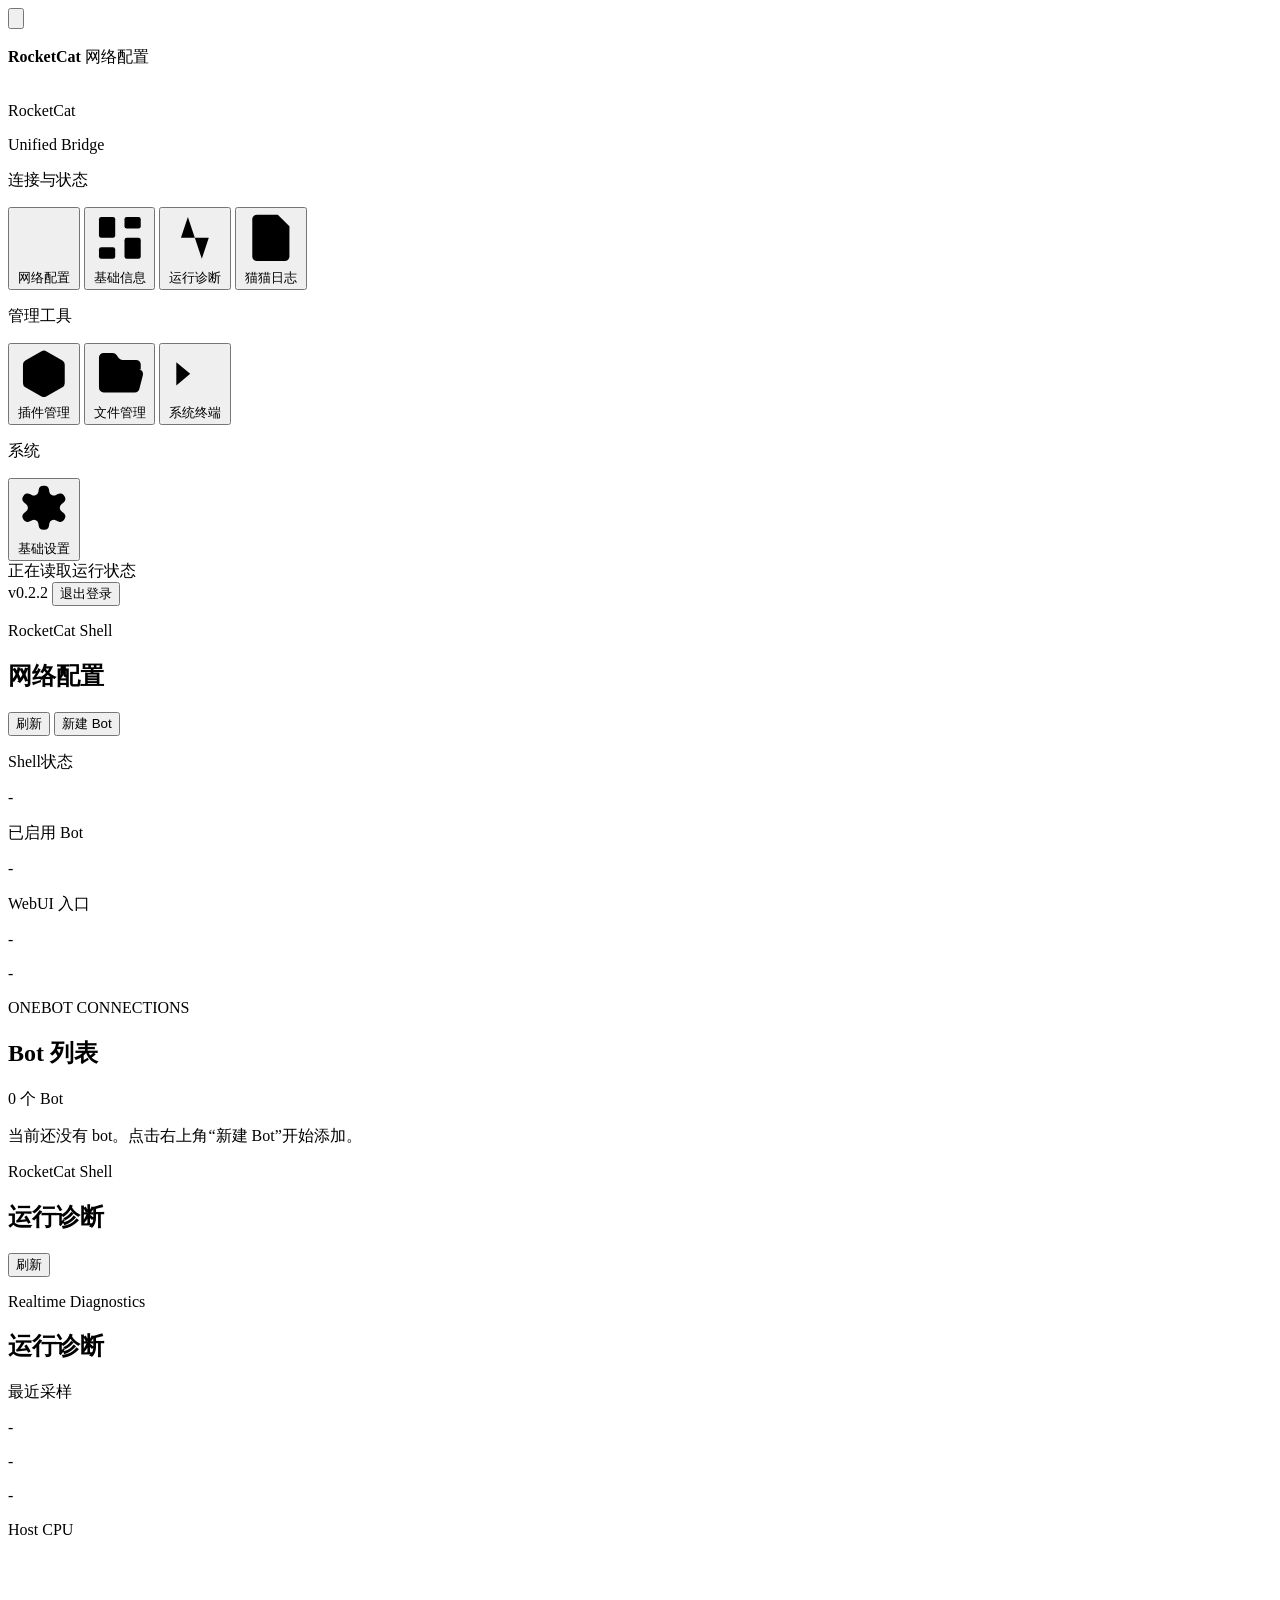
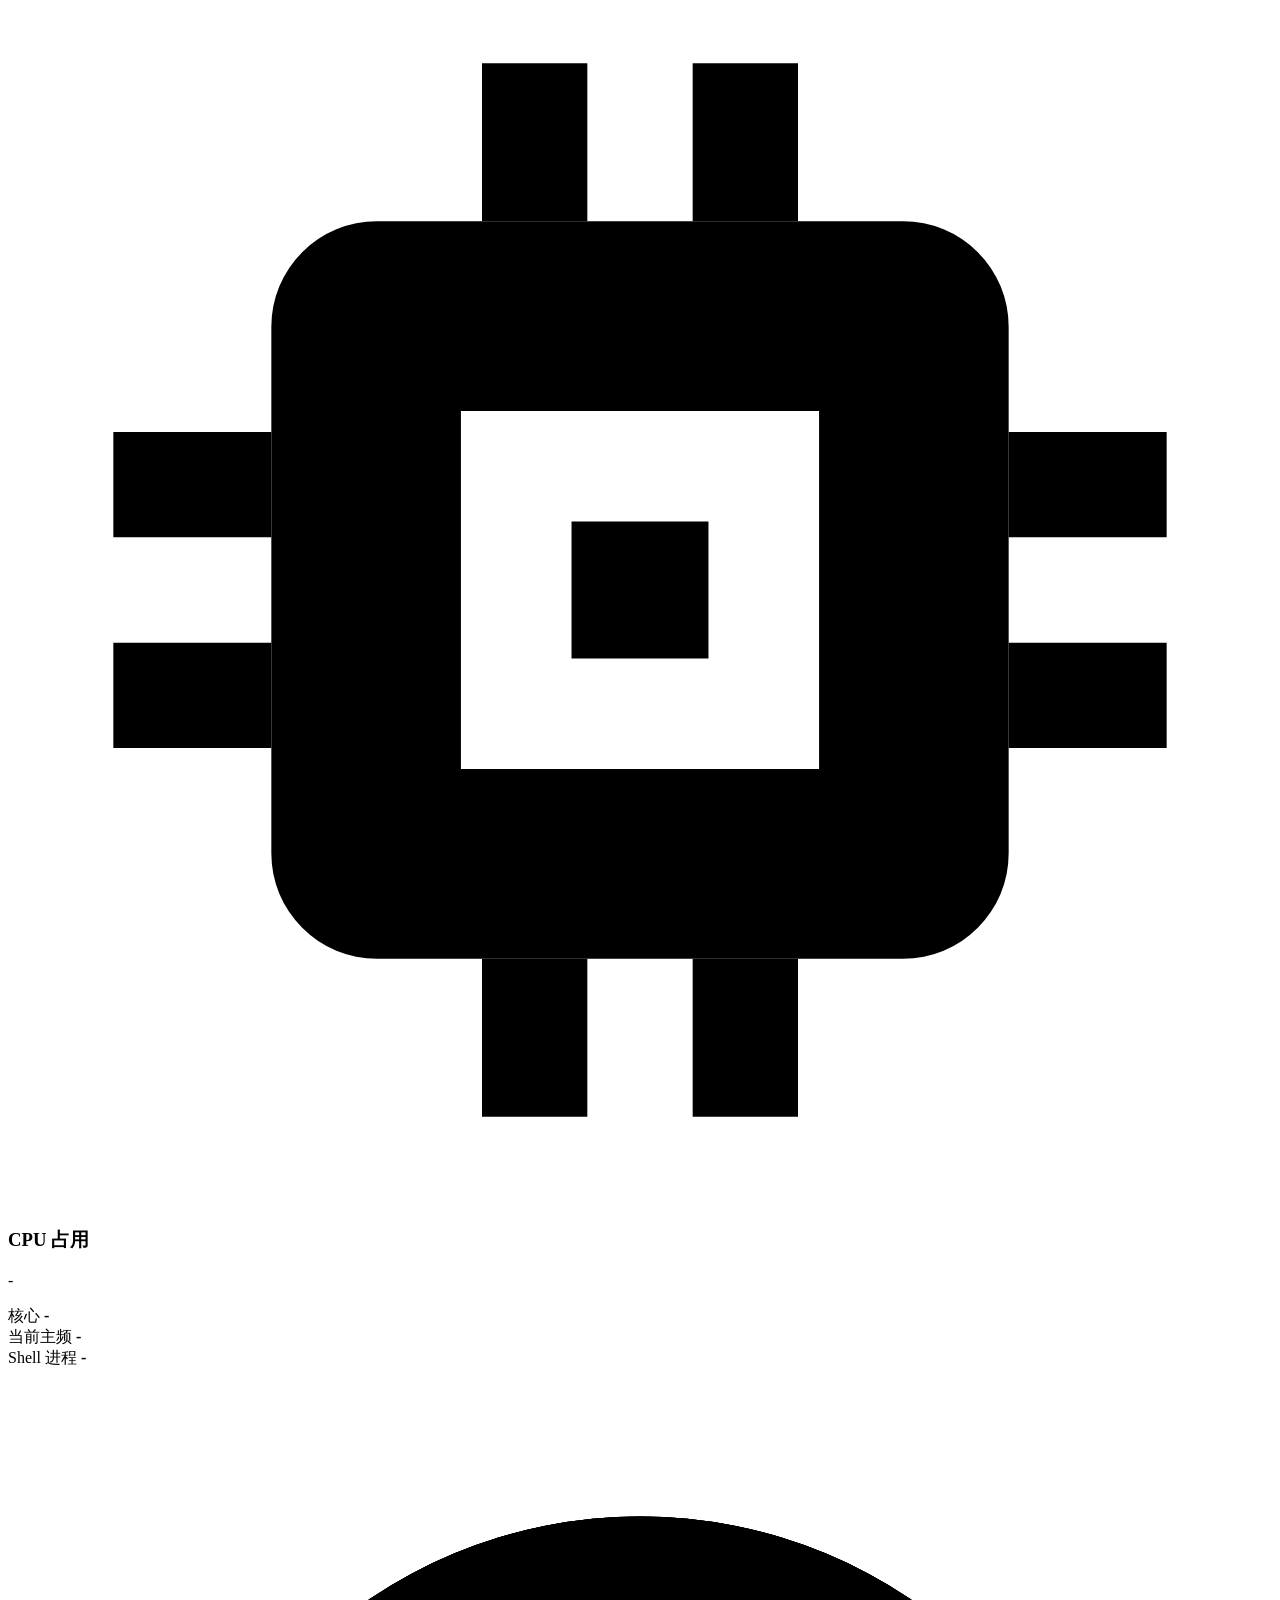
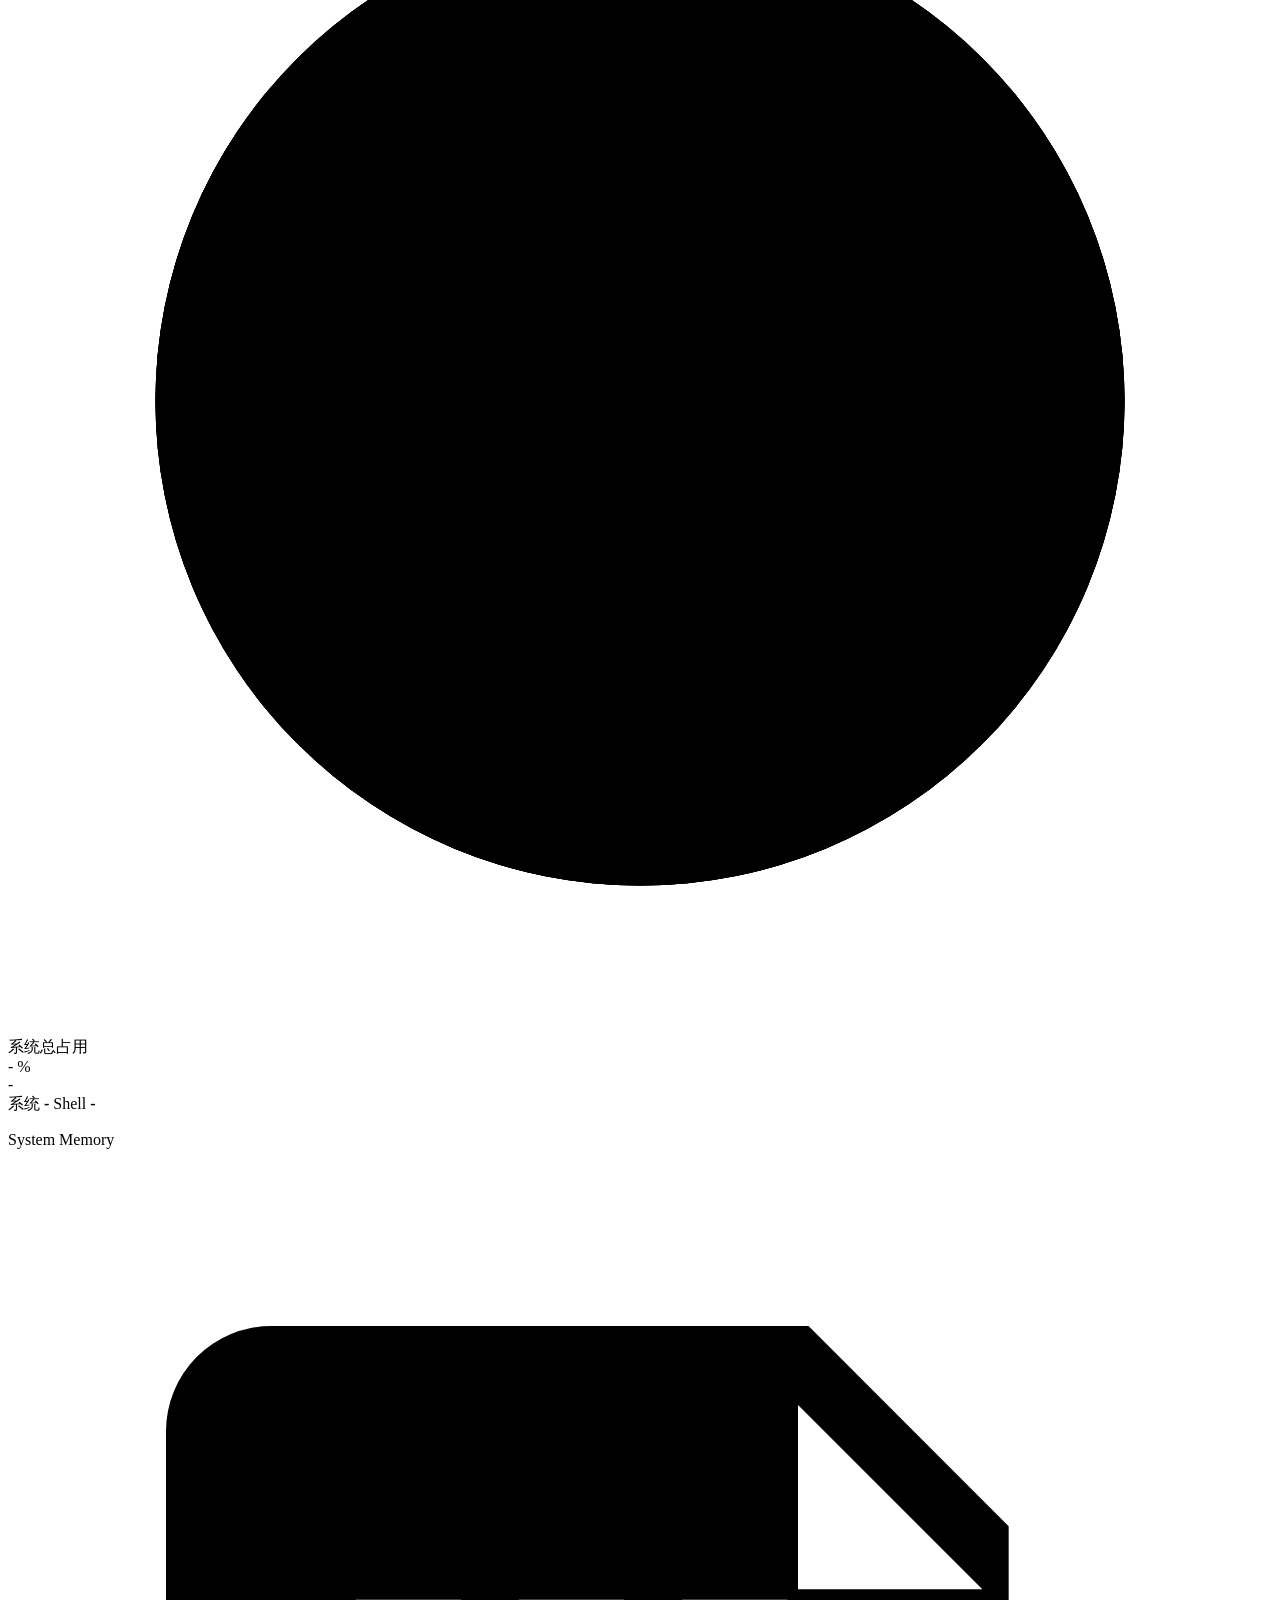
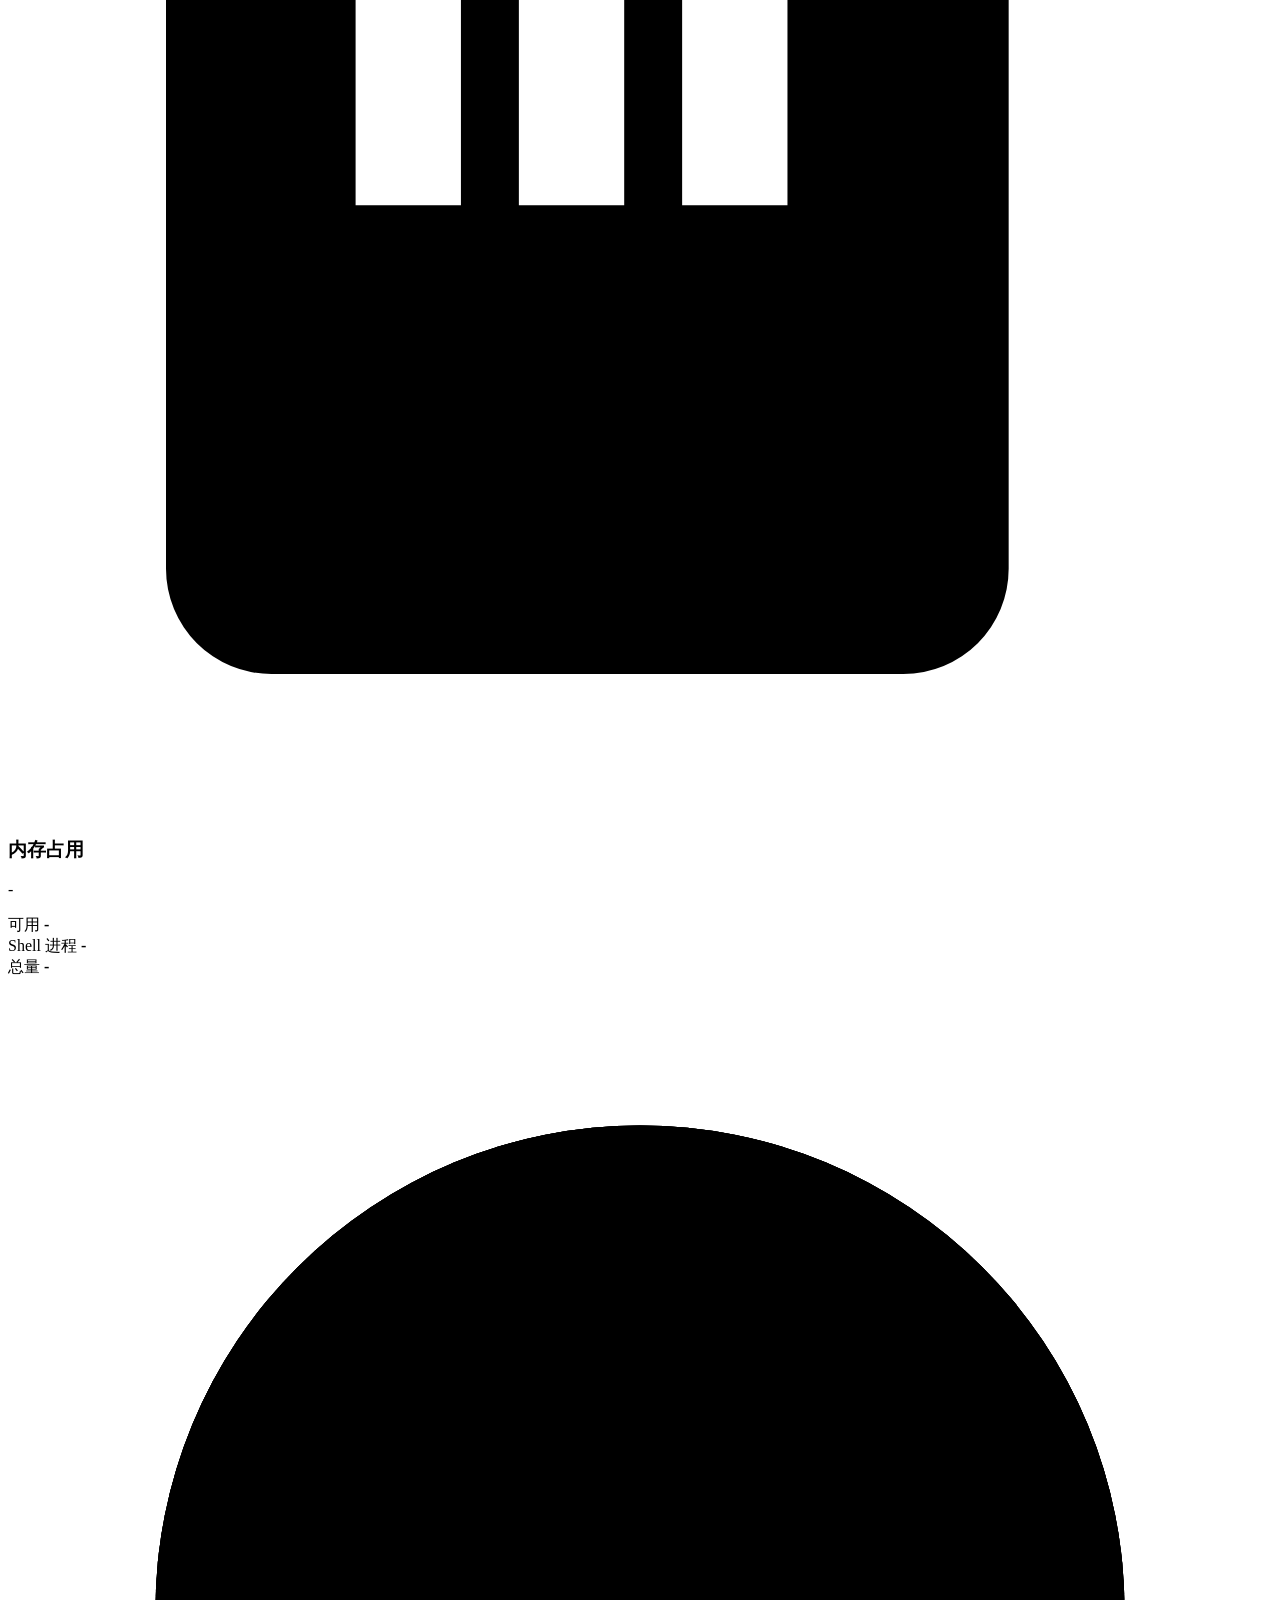
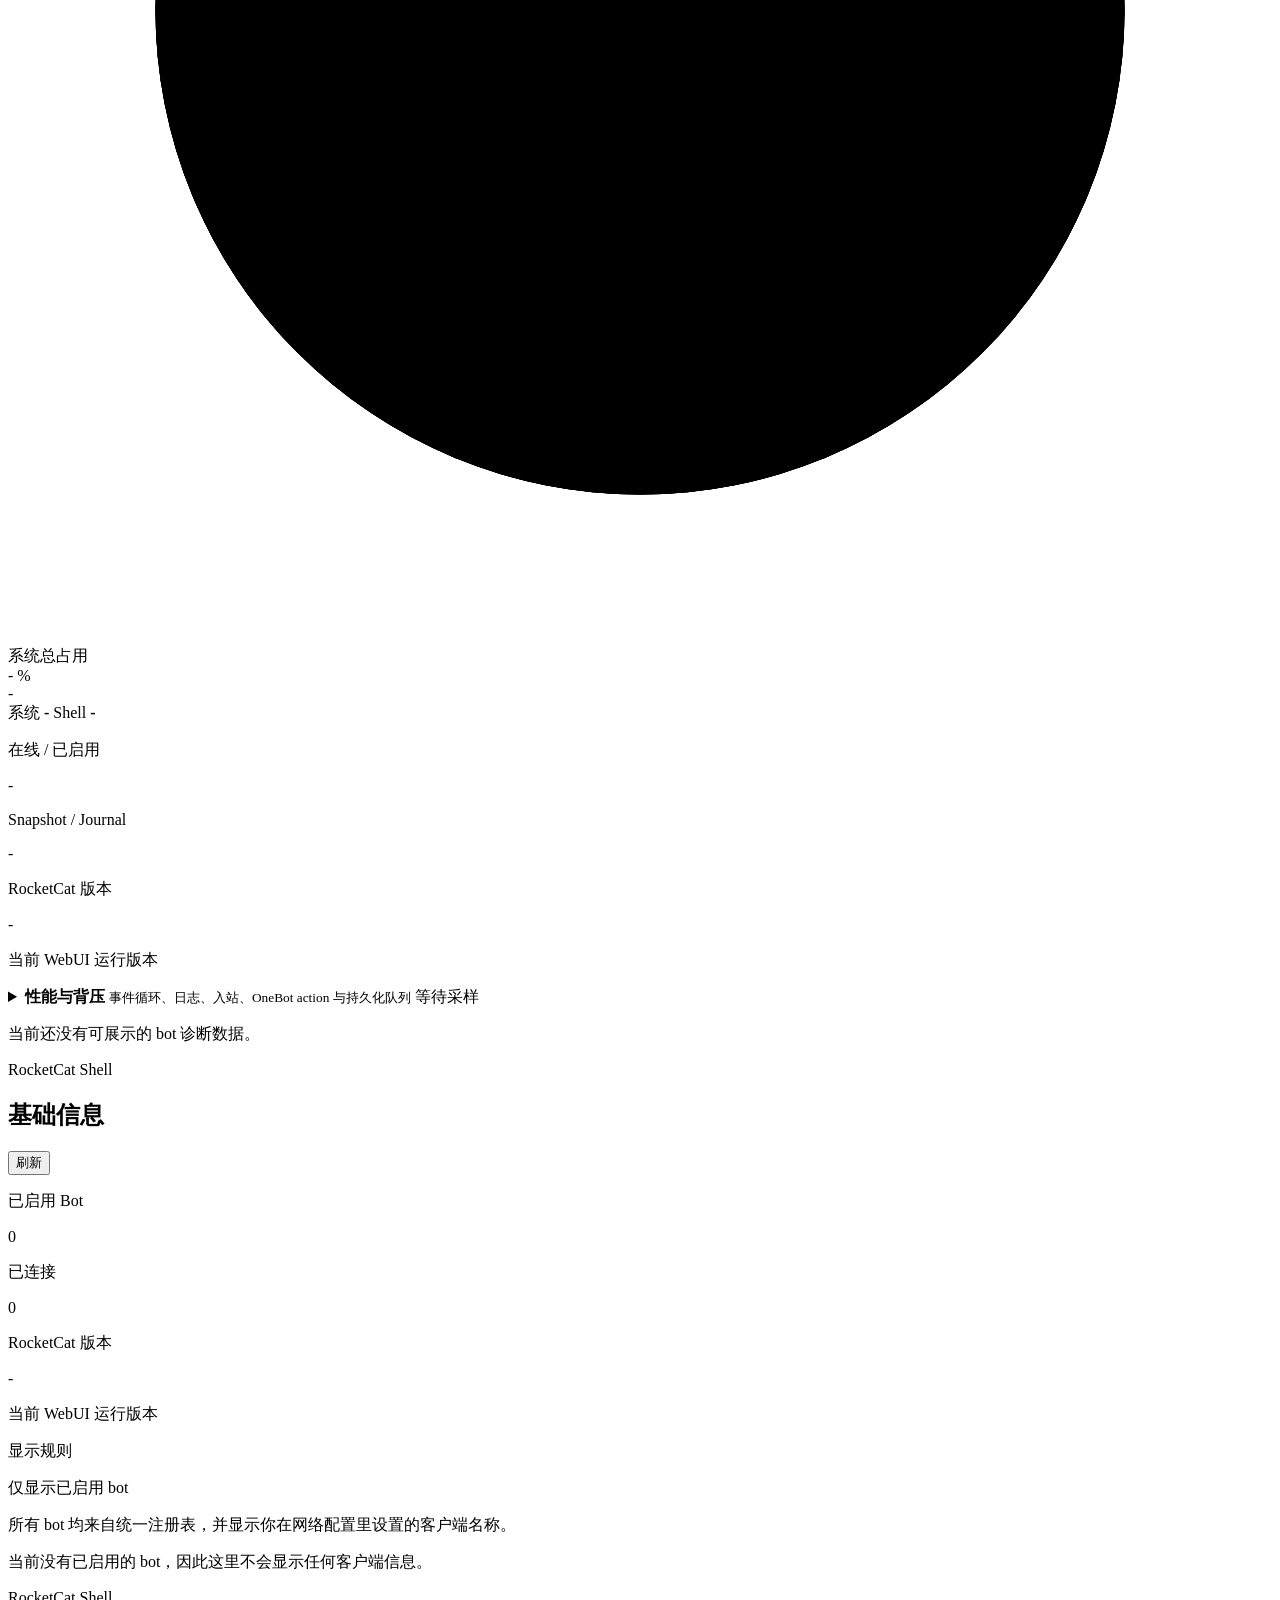
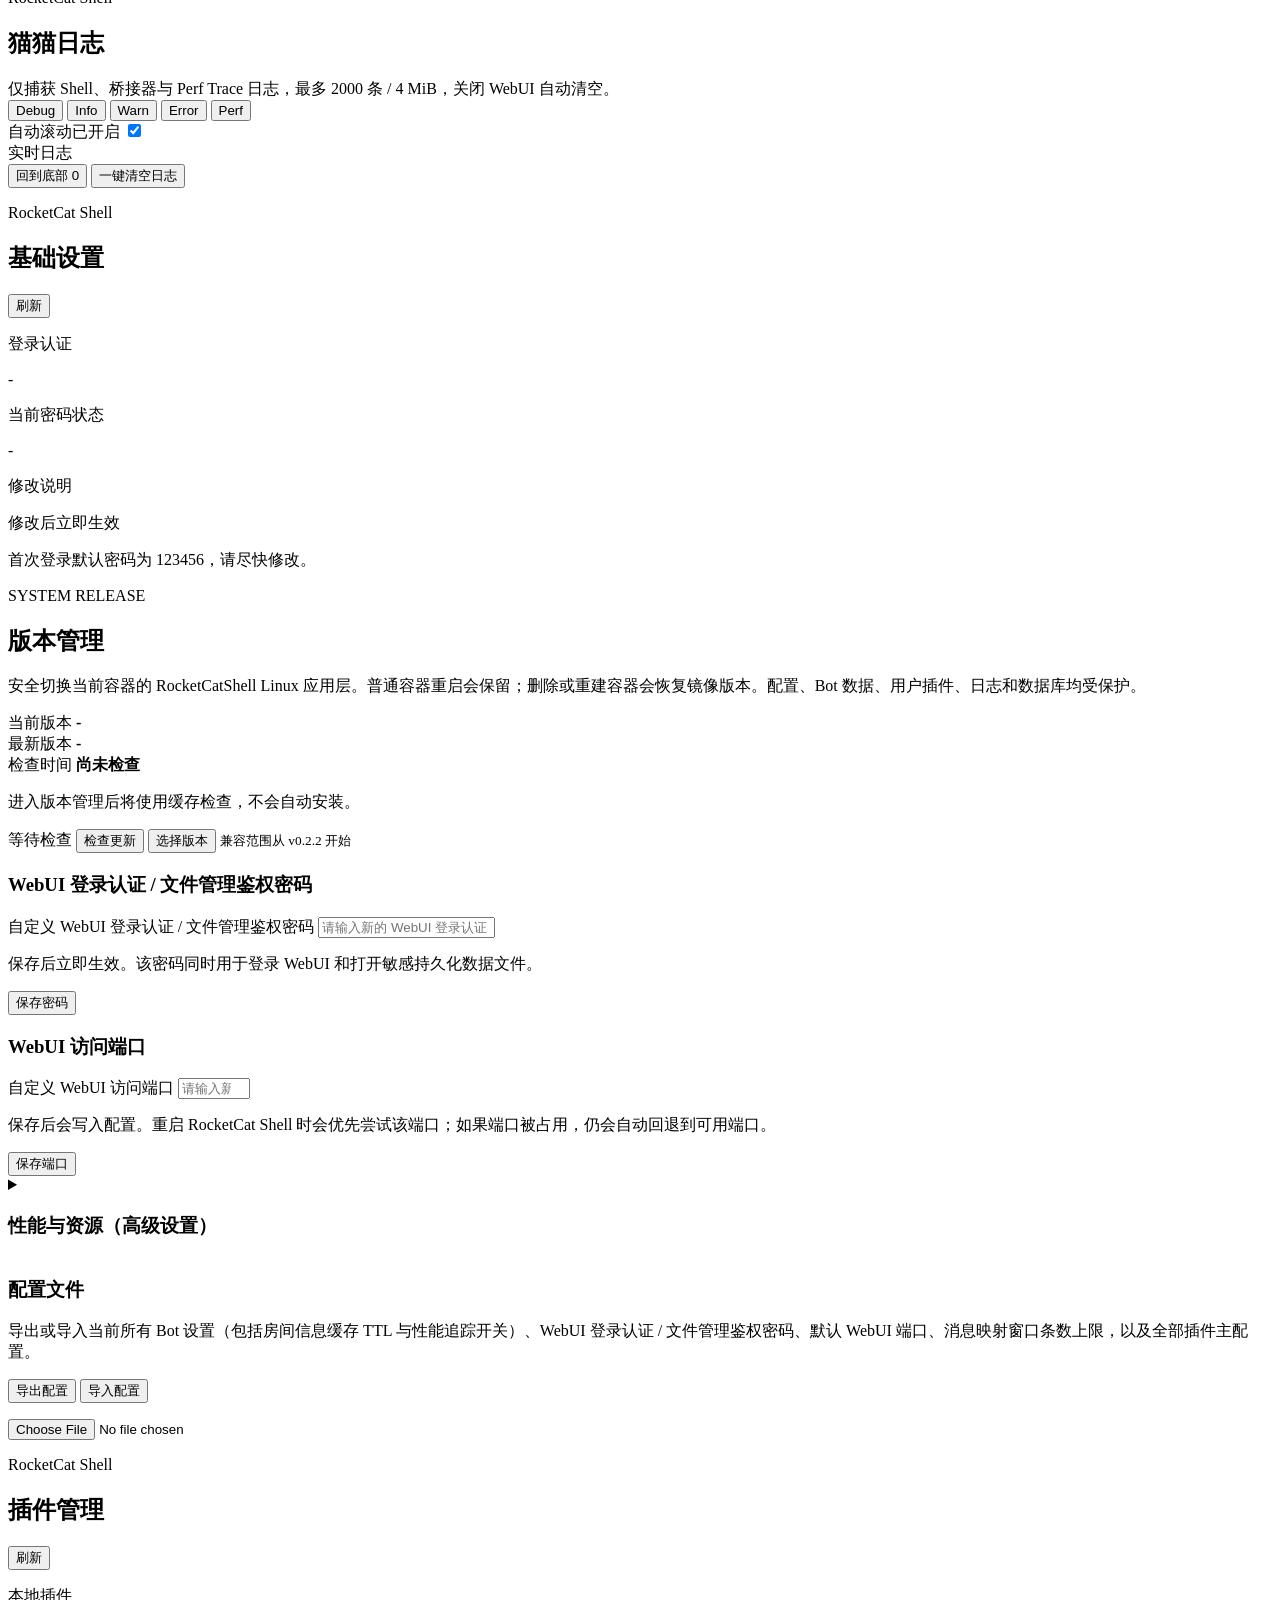
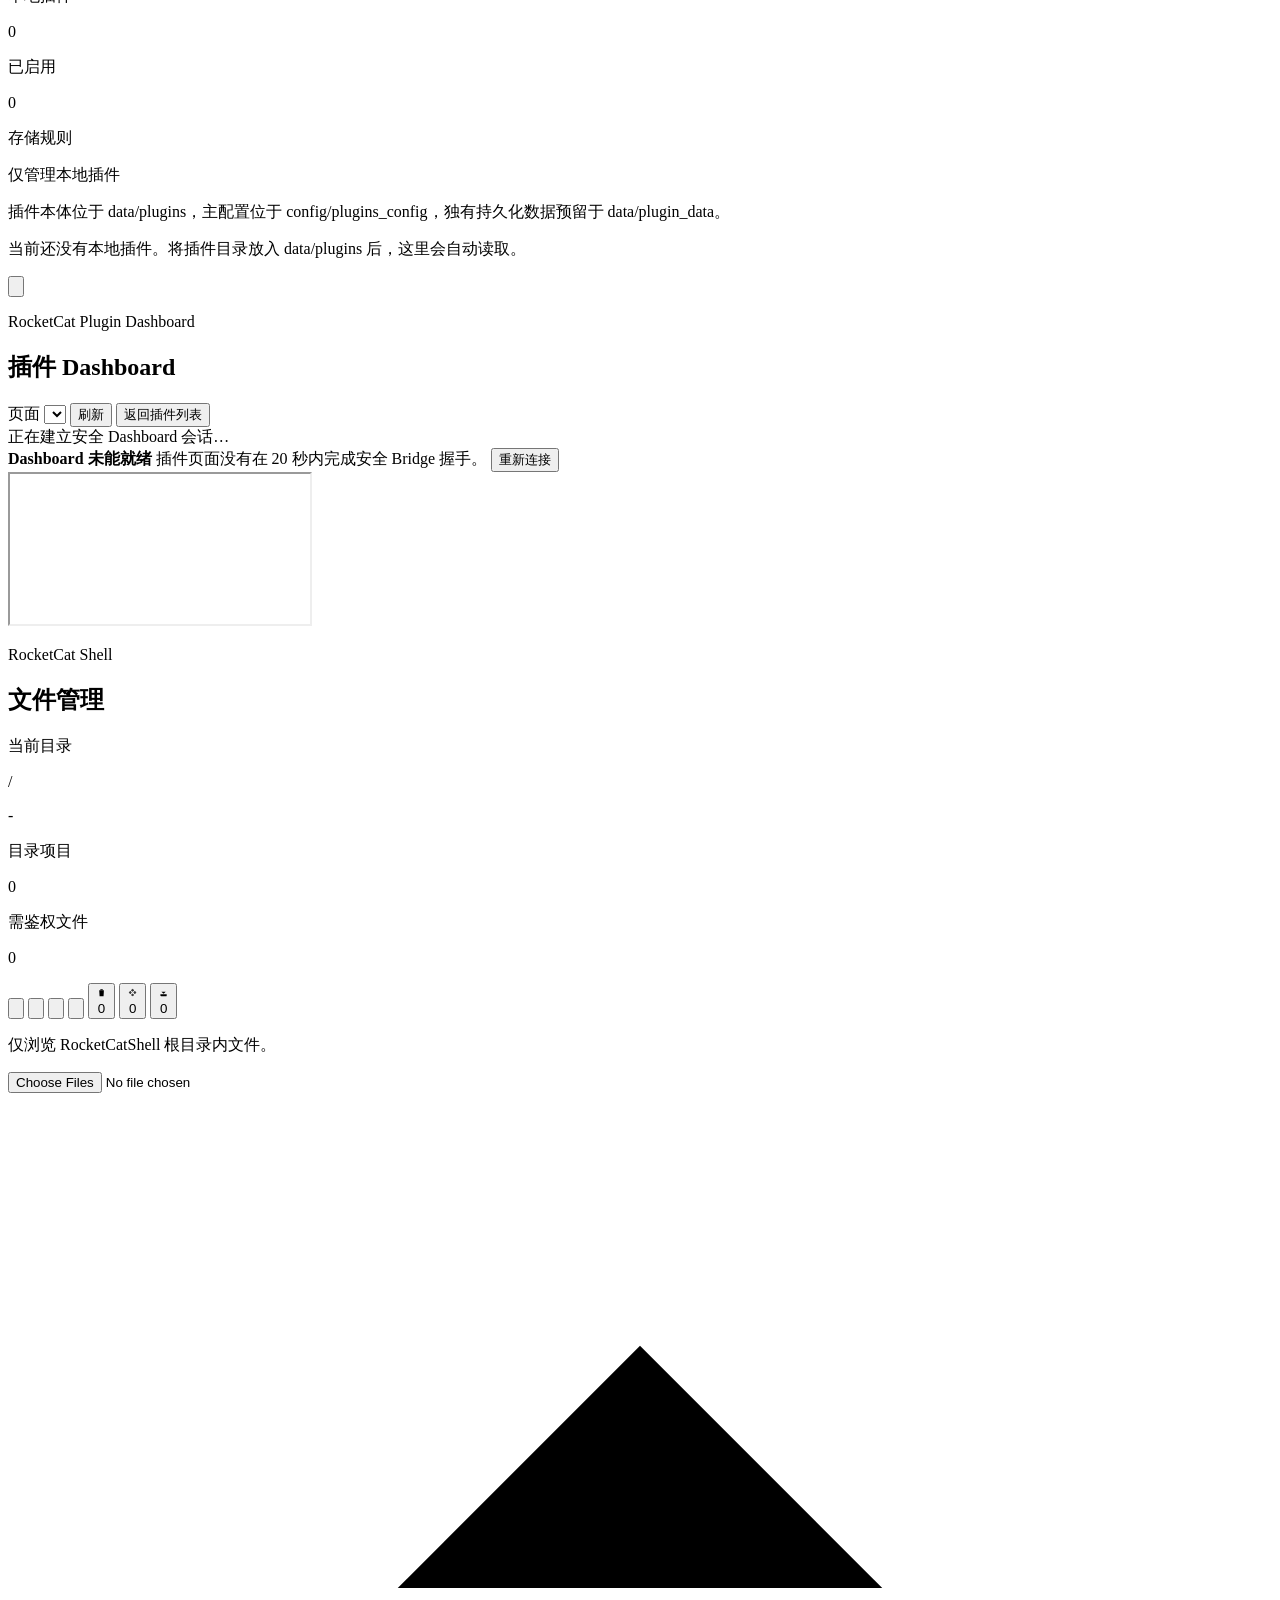
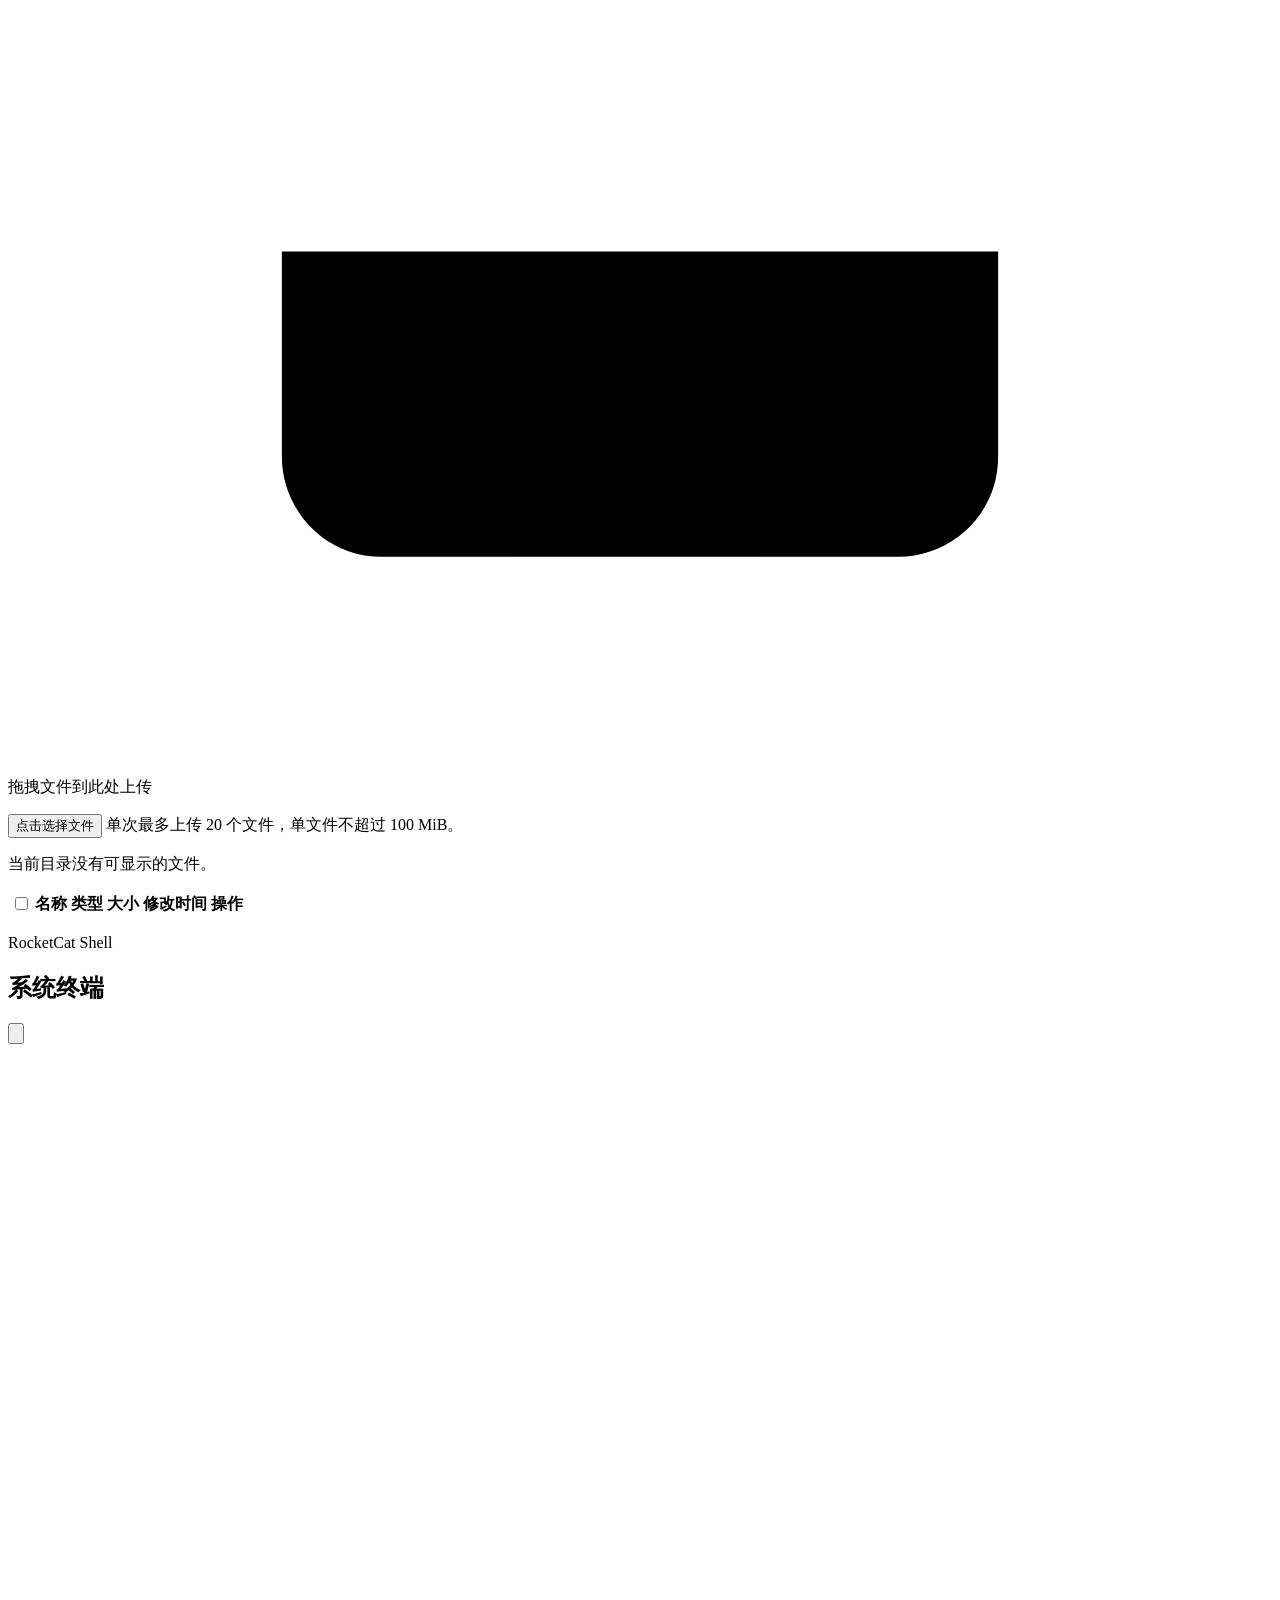
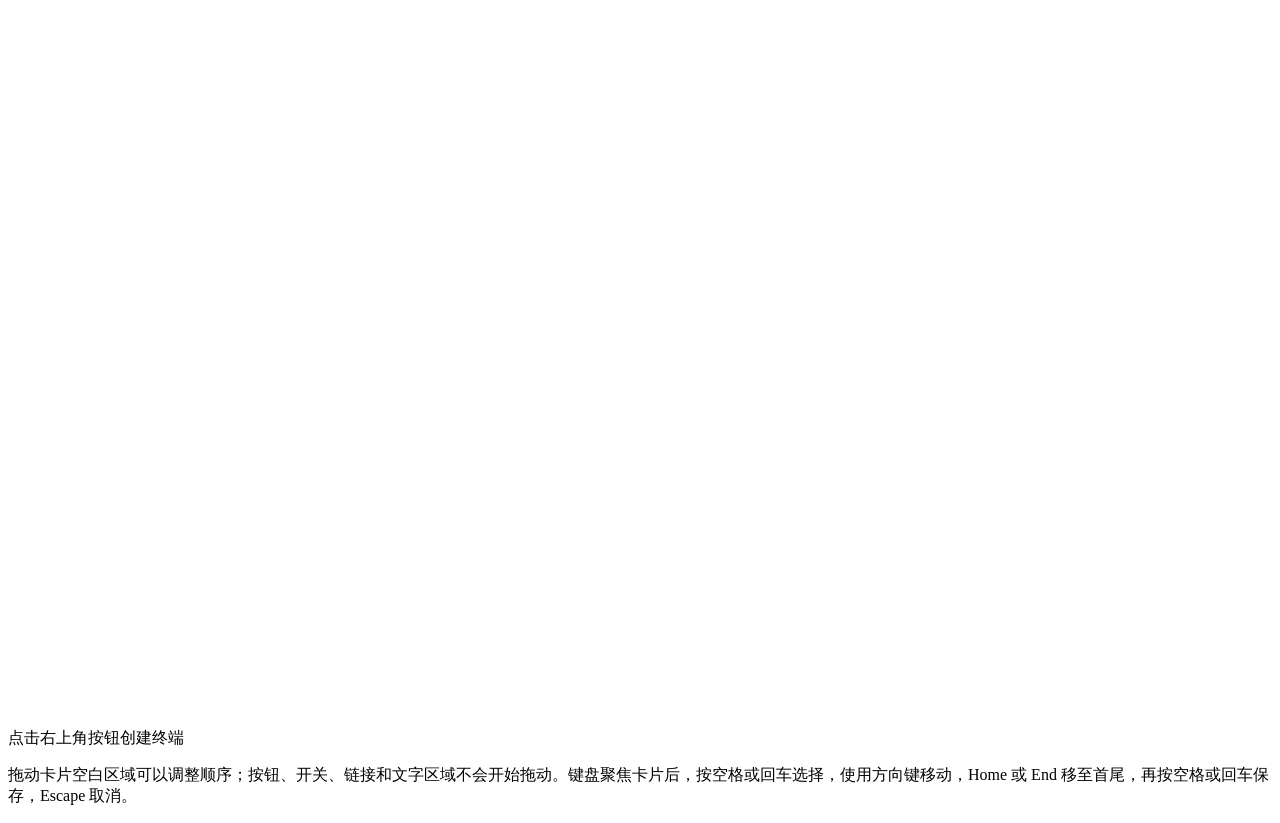
==== rocketcat_shell/shell/static/index.html @ f8997d59 "release: RocketCatShell Linux v0.2.2" ====
<!DOCTYPE html>
<html lang="zh-CN">
  <head>
    <meta charset="UTF-8" />
    <meta name="viewport" content="width=device-width, initial-scale=1.0" />
    <title>RocketCat Shell</title>
    <link rel="icon" type="image/png" href="/static/logo.png?v=20260814linux0221" />
    <link rel="apple-touch-icon" href="/static/logo.png?v=20260814linux0221" />
    <link rel="stylesheet" href="/static/vendor/xterm/xterm.css?v=20260615diagicons1" />
    <link rel="stylesheet" href="/static/styles.css?v=20260814linux0221" />
  </head>
  <body>
    <div class="shell-layout">
      <header class="mobile-topbar">
        <button id="mobileMenuButton" class="icon-button mobile-menu-button" type="button" aria-label="打开主导航" aria-controls="appSidebar" aria-expanded="false">
          <svg viewBox="0 0 24 24" aria-hidden="true">
            <path d="M4 7h16M4 12h16M4 17h16" />
          </svg>
        </button>
        <div class="mobile-brand">
          <span class="brand-avatar brand-avatar-mobile" aria-hidden="true">
            <img src="/static/logo.png?v=20260814linux0221" alt="" />
          </span>
          <div>
            <strong>RocketCat</strong>
            <span id="mobilePageTitle">网络配置</span>
          </div>
        </div>
        <span id="mobileRuntimeStatus" class="runtime-dot" data-state="unknown" aria-label="运行状态未知"></span>
      </header>

      <div id="navigationScrim" class="navigation-scrim" aria-hidden="true"></div>
      <div id="navigationEdgeGesture" class="navigation-edge-gesture" aria-hidden="true"></div>

      <aside id="appSidebar" class="sidebar" aria-label="主导航">
        <div id="sidebarDragHandle" class="sidebar-drag-handle" aria-hidden="true">
          <span></span>
        </div>
        <div class="brand-mark">
          <span class="brand-avatar brand-avatar-sidebar" aria-hidden="true">
            <img src="/static/logo.png?v=20260814linux0221" alt="" />
          </span>
          <div>
            <p class="brand-title">RocketCat</p>
            <p class="brand-subtitle">Unified Bridge</p>
          </div>
        </div>

        <nav class="nav-section" aria-label="RocketCatShell 页面">
          <div class="nav-group">
            <p class="nav-group-label">连接与状态</p>
            <button class="nav-item active" type="button" data-page="network" aria-current="page">
            <span class="nav-icon" aria-hidden="true">
              <svg viewBox="0 0 24 24">
                <path d="M2 20h.01" />
                <path d="M7 20v-4" />
                <path d="M12 20v-8" />
                <path d="M17 20V8" />
                <path d="M22 4v16" />
              </svg>
            </span>
            <span>网络配置</span>
          </button>
            <button class="nav-item" type="button" data-page="basic">
              <span class="nav-icon" aria-hidden="true">
                <svg viewBox="0 0 24 24">
                  <rect width="7" height="9" x="3" y="3" rx="1" />
                  <rect width="7" height="5" x="14" y="3" rx="1" />
                  <rect width="7" height="9" x="14" y="12" rx="1" />
                  <rect width="7" height="5" x="3" y="16" rx="1" />
                </svg>
              </span>
              <span>基础信息</span>
            </button>
            <button class="nav-item" type="button" data-page="diagnostics">
            <span class="nav-icon" aria-hidden="true">
              <svg viewBox="0 0 24 24">
                <path d="M22 12h-4l-3 9L9 3l-3 9H2" />
              </svg>
            </span>
            <span>运行诊断</span>
          </button>
            <button class="nav-item" type="button" data-page="logs">
            <span class="nav-icon" aria-hidden="true">
              <svg viewBox="0 0 24 24">
                <path d="M15 2H6a2 2 0 0 0-2 2v16a2 2 0 0 0 2 2h12a2 2 0 0 0 2-2V7Z" />
                <path d="M14 2v4a2 2 0 0 0 2 2h4" />
                <path d="M10 9H8" />
                <path d="M16 13H8" />
                <path d="M16 17H8" />
              </svg>
            </span>
            <span>猫猫日志</span>
          </button>
          </div>

          <div class="nav-group">
            <p class="nav-group-label">管理工具</p>
            <button class="nav-item" type="button" data-page="plugins">
            <span class="nav-icon" aria-hidden="true">
              <svg viewBox="0 0 24 24">
                <path d="m7.5 4.27 9 5.15" />
                <path d="M21 8a2 2 0 0 0-1-1.73l-7-4a2 2 0 0 0-2 0l-7 4A2 2 0 0 0 3 8v8a2 2 0 0 0 1 1.73l7 4a2 2 0 0 0 2 0l7-4A2 2 0 0 0 21 16Z" />
                <path d="m3.3 7 8.7 5 8.7-5" />
                <path d="M12 22V12" />
              </svg>
            </span>
            <span>插件管理</span>
          </button>
            <button class="nav-item" type="button" data-page="files">
            <span class="nav-icon" aria-hidden="true">
              <svg viewBox="0 0 24 24">
                <path d="m6 14 1.5-2.9A2 2 0 0 1 9.24 10H20a2 2 0 0 1 1.94 2.5l-1.54 6A2 2 0 0 1 18.46 20H5a2 2 0 0 1-2-2V5a2 2 0 0 1 2-2h3.9a2 2 0 0 1 1.69.9l.81 1.2A2 2 0 0 0 13.07 6H19a2 2 0 0 1 2 2v2" />
              </svg>
            </span>
            <span>文件管理</span>
          </button>
            <button class="nav-item" type="button" data-page="terminal">
            <span class="nav-icon" aria-hidden="true">
              <svg viewBox="0 0 24 24">
                <path d="m4 17 6-5-6-5" />
                <path d="M12 19h8" />
              </svg>
            </span>
            <span>系统终端</span>
          </button>
          </div>

          <div class="nav-group">
            <p class="nav-group-label">系统</p>
            <button class="nav-item" type="button" data-page="settings">
            <span class="nav-icon" aria-hidden="true">
              <svg viewBox="0 0 24 24">
                <path d="M12.22 2h-.44a2 2 0 0 0-2 1.72l-.12.86a2 2 0 0 1-2.9 1.44l-.76-.4a2 2 0 0 0-2.73.73l-.22.38a2 2 0 0 0 .55 2.62l.7.53a2 2 0 0 1 0 3.24l-.7.53a2 2 0 0 0-.55 2.62l.22.38a2 2 0 0 0 2.73.73l.76-.4a2 2 0 0 1 2.9 1.44l.12.86a2 2 0 0 0 2 1.72h.44a2 2 0 0 0 2-1.72l.12-.86a2 2 0 0 1 2.9-1.44l.76.4a2 2 0 0 0 2.73-.73l.22-.38a2 2 0 0 0-.55-2.62l-.7-.53a2 2 0 0 1 0-3.24l.7-.53a2 2 0 0 0 .55-2.62l-.22-.38a2 2 0 0 0-2.73-.73l-.76.4a2 2 0 0 1-2.9-1.44l-.12-.86a2 2 0 0 0-2-1.72Z" />
                <circle cx="12" cy="12" r="3" />
              </svg>
            </span>
            <span>基础设置</span>
          </button>
          </div>
        </nav>

        <footer class="sidebar-footer">
          <div class="sidebar-runtime">
            <span id="sidebarRuntimeDot" class="runtime-dot" data-state="unknown" aria-hidden="true"></span>
            <span id="sidebarRuntimeText">正在读取运行状态</span>
          </div>
          <div class="sidebar-meta">
            <span id="sidebarVersion">v0.2.2</span>
            <button id="logoutButton" class="sidebar-logout" type="button">退出登录</button>
          </div>
        </footer>
      </aside>

      <main id="mainContent" class="page-shell" tabindex="-1">
        <section id="networkPage" class="page-view">
          <header class="page-header">
            <div>
              <p class="eyebrow">RocketCat Shell</p>
              <h1>网络配置</h1>
            </div>
            <div class="header-actions">
              <button id="refreshButton" class="action-button subtle" type="button">刷新</button>
              <button id="createButton" class="action-button primary" type="button">新建 Bot</button>
            </div>
          </header>

          <section id="statusBanner" class="banner hidden"></section>

          <section class="status-grid">
            <article class="status-card">
              <p class="status-label">Shell状态</p>
              <p id="bridgeStatus" class="status-value">-</p>
            </article>
            <article class="status-card">
              <p class="status-label">已启用 Bot</p>
              <p id="mainBotStatus" class="status-value">-</p>
            </article>
            <article class="status-card wide">
              <p class="status-label">WebUI 入口</p>
              <p id="webuiStatus" class="status-value">-</p>
              <p id="webuiUrl" class="status-detail">-</p>
            </article>
          </section>

          <section class="panel-shell">
            <div class="panel-heading-row">
              <div>
                <p class="eyebrow">ONEBOT CONNECTIONS</p>
                <h2>Bot 列表</h2>
              </div>
              <span id="botListSummary" class="count-badge">0 个 Bot</span>
            </div>

            <div id="emptyState" class="empty-state hidden">
              <p>当前还没有 bot。点击右上角“新建 Bot”开始添加。</p>
            </div>

            <div id="botGrid" class="bot-grid" data-card-order-grid data-card-order-scope="bots" data-card-order-page="network"></div>
          </section>
        </section>

        <section id="diagnosticsPage" class="page-view hidden">
          <header class="page-header">
            <div>
              <p class="eyebrow">RocketCat Shell</p>
              <h1>运行诊断</h1>
            </div>
            <div class="header-actions">
              <button id="diagnosticsRefreshButton" class="action-button subtle" type="button">刷新</button>
            </div>
          </header>

          <section class="panel-shell diagnostics-panel-shell">
            <div class="diagnostics-panel-head">
              <div>
                <p class="eyebrow">Realtime Diagnostics</p>
                <h2>运行诊断</h2>
              </div>
              <div class="diagnostics-panel-meta">
                <p class="status-label">最近采样</p>
                <p id="diagnosticsSnapshotTime" class="status-detail">-</p>
              </div>
            </div>
            <p id="diagnosticsHostNote" class="diagnostics-summary-note">-</p>
            <p id="diagnosticsCacheNote" class="status-detail">-</p>

            <section class="diagnostics-meter-grid">
              <article class="diagnostics-meter-card" data-tone="cpu">
                <div class="diagnostics-meter-copy">
                  <div>
                    <p class="status-label">Host CPU</p>
                    <h3 class="diagnostics-meter-title">
                      <span class="diagnostics-meter-title-icon" aria-hidden="true">
                        <svg viewBox="0 0 24 24">
                          <path d="M9 2h2v3H9V2Zm4 0h2v3h-2V2ZM9 19h2v3H9v-3Zm4 0h2v3h-2v-3ZM2 9h3v2H2V9Zm0 4h3v2H2v-2Zm17-4h3v2h-3V9Zm0 4h3v2h-3v-2Z" />
                          <path d="M7 5h10a2 2 0 0 1 2 2v10a2 2 0 0 1-2 2H7a2 2 0 0 1-2-2V7a2 2 0 0 1 2-2Zm1.6 3.6v6.8h6.8V8.6H8.6Zm2.1 2.1h2.6v2.6h-2.6v-2.6Z" />
                        </svg>
                      </span>
                      <span>CPU 占用</span>
                    </h3>
                  </div>
                  <p id="diagnosticsCpuSummary" class="diagnostics-meter-summary">-</p>
                  <div class="diagnostics-meter-stats">
                    <div class="diagnostics-meter-stat">
                      <span>核心</span>
                      <strong id="diagnosticsCpuCores">-</strong>
                    </div>
                    <div class="diagnostics-meter-stat">
                      <span>当前主频</span>
                      <strong id="diagnosticsCpuFrequency">-</strong>
                    </div>
                    <div class="diagnostics-meter-stat">
                      <span>Shell 进程</span>
                      <strong id="diagnosticsProcessCpuUsage">-</strong>
                    </div>
                  </div>
                </div>
                <div class="diagnostics-meter-shell">
                  <div class="diagnostics-meter" data-tone="cpu">
                    <svg viewBox="0 0 120 120" aria-hidden="true">
                      <circle class="diagnostics-meter-track diagnostics-meter-track-outer" cx="60" cy="60" r="46" pathLength="100"></circle>
                      <circle id="diagnosticsCpuRing" class="diagnostics-meter-progress diagnostics-meter-progress-outer" cx="60" cy="60" r="46" pathLength="100"></circle>
                      <circle class="diagnostics-meter-track diagnostics-meter-track-inner" cx="60" cy="60" r="46" pathLength="100"></circle>
                      <circle id="diagnosticsCpuProcessRing" class="diagnostics-meter-progress diagnostics-meter-progress-inner" cx="60" cy="60" r="46" pathLength="100"></circle>
                    </svg>
                    <div class="diagnostics-meter-center">
                      <span class="diagnostics-meter-kicker">系统总占用</span>
                      <div class="diagnostics-meter-value-row">
                        <span id="diagnosticsCpuMeterValue" class="diagnostics-meter-value">-</span>
                        <span class="diagnostics-meter-unit">%</span>
                      </div>
                      <span id="diagnosticsCpuMeterDetail" class="diagnostics-meter-footnote">-</span>
                    </div>
                  </div>
                  <div class="diagnostics-meter-legend">
                    <span class="diagnostics-meter-legend-item">
                      <i class="diagnostics-meter-legend-swatch system"></i>
                      <span>系统 <strong id="diagnosticsCpuMeterSystem">-</strong></span>
                    </span>
                    <span class="diagnostics-meter-legend-item">
                      <i class="diagnostics-meter-legend-swatch process"></i>
                      <span>Shell <strong id="diagnosticsCpuMeterProcess">-</strong></span>
                    </span>
                  </div>
                </div>
              </article>

              <article class="diagnostics-meter-card" data-tone="memory">
                <div class="diagnostics-meter-copy">
                  <div>
                    <p class="status-label">System Memory</p>
                    <h3 class="diagnostics-meter-title">
                      <span class="diagnostics-meter-title-icon" aria-hidden="true">
                        <svg viewBox="0 0 24 24">
                          <path d="M5 3h10.2L19 6.8V19a2 2 0 0 1-2 2H5a2 2 0 0 1-2-2V5a2 2 0 0 1 2-2Zm10 1.5V8h3.5L15 4.5ZM6.6 8.2v3.9h2V8.2h-2Zm3.1 0v3.9h2V8.2h-2Zm3.1 0v3.9h2V8.2h-2Z" />
                        </svg>
                      </span>
                      <span>内存占用</span>
                    </h3>
                  </div>
                  <p id="diagnosticsMemorySummary" class="diagnostics-meter-summary">-</p>
                  <div class="diagnostics-meter-stats">
                    <div class="diagnostics-meter-stat">
                      <span>可用</span>
                      <strong id="diagnosticsMemoryAvailable">-</strong>
                    </div>
                    <div class="diagnostics-meter-stat">
                      <span>Shell 进程</span>
                      <strong id="diagnosticsMemoryProcess">-</strong>
                    </div>
                    <div class="diagnostics-meter-stat">
                      <span>总量</span>
                      <strong id="diagnosticsMemoryTotal">-</strong>
                    </div>
                  </div>
                </div>
                <div class="diagnostics-meter-shell">
                  <div class="diagnostics-meter" data-tone="memory">
                    <svg viewBox="0 0 120 120" aria-hidden="true">
                      <circle class="diagnostics-meter-track diagnostics-meter-track-outer" cx="60" cy="60" r="46" pathLength="100"></circle>
                      <circle id="diagnosticsMemoryRing" class="diagnostics-meter-progress diagnostics-meter-progress-outer" cx="60" cy="60" r="46" pathLength="100"></circle>
                      <circle class="diagnostics-meter-track diagnostics-meter-track-inner" cx="60" cy="60" r="46" pathLength="100"></circle>
                      <circle id="diagnosticsMemoryProcessRing" class="diagnostics-meter-progress diagnostics-meter-progress-inner" cx="60" cy="60" r="46" pathLength="100"></circle>
                    </svg>
                    <div class="diagnostics-meter-center">
                      <span class="diagnostics-meter-kicker">系统总占用</span>
                      <div class="diagnostics-meter-value-row">
                        <span id="diagnosticsMemoryMeterValue" class="diagnostics-meter-value">-</span>
                        <span class="diagnostics-meter-unit">%</span>
                      </div>
                      <span id="diagnosticsMemoryMeterDetail" class="diagnostics-meter-footnote">-</span>
                    </div>
                  </div>
                  <div class="diagnostics-meter-legend">
                    <span class="diagnostics-meter-legend-item">
                      <i class="diagnostics-meter-legend-swatch system"></i>
                      <span>系统 <strong id="diagnosticsMemoryMeterSystem">-</strong></span>
                    </span>
                    <span class="diagnostics-meter-legend-item">
                      <i class="diagnostics-meter-legend-swatch process"></i>
                      <span>Shell <strong id="diagnosticsMemoryMeterProcess">-</strong></span>
                    </span>
                  </div>
                </div>
              </article>
            </section>

            <section class="status-grid diagnostics-summary-grid">
              <article class="status-card">
                <p class="status-label">在线 / 已启用</p>
                <p id="diagnosticsOnlineCount" class="status-value">-</p>
              </article>
              <article class="status-card">
                <p class="status-label">Snapshot / Journal</p>
                <p id="diagnosticsRuntimeStorage" class="status-value">-</p>
              </article>
              <article class="status-card rocketcat-version-card">
                <p class="status-label">RocketCat 版本</p>
                <p id="diagnosticsRocketCatVersion" class="status-value version-value">-</p>
                <p class="status-detail">当前 WebUI 运行版本</p>
              </article>
            </section>

            <details class="performance-backpressure-panel">
              <summary>
                <span>
                  <strong>性能与背压</strong>
                  <small>事件循环、日志、入站、OneBot action 与持久化队列</small>
                </span>
                <span id="performanceOverallBadge" class="performance-health-badge">等待采样</span>
              </summary>
              <div class="performance-host-grid">
                <article class="performance-metric-card">
                  <span>事件循环 p99 / max</span>
                  <strong id="performanceEventLoop">-</strong>
                  <small id="performanceEventLoopStatus">尚无采样</small>
                </article>
                <article class="performance-metric-card">
                  <span>日志队列 / 高水位</span>
                  <strong id="performanceLoggingQueue">-</strong>
                  <small id="performanceLoggingStatus">尚无采样</small>
                </article>
              </div>
              <div id="performanceBotGrid" class="performance-bot-grid"></div>
            </details>

            <div id="diagnosticsEmptyState" class="empty-state hidden">
              <p>当前还没有可展示的 bot 诊断数据。</p>
            </div>

            <div id="diagnosticsGrid" class="diagnostics-grid" data-card-order-grid data-card-order-scope="bots" data-card-order-page="diagnostics"></div>
          </section>
        </section>

        <section id="basicPage" class="page-view hidden">
          <header class="page-header">
            <div>
              <p class="eyebrow">RocketCat Shell</p>
              <h1>基础信息</h1>
            </div>
            <div class="header-actions">
              <button id="basicRefreshButton" class="action-button subtle" type="button">刷新</button>
            </div>
          </header>

          <section class="status-grid basic-summary-grid">
            <article class="status-card">
              <p class="status-label">已启用 Bot</p>
              <p id="basicEnabledCount" class="status-value">0</p>
            </article>
            <article class="status-card">
              <p class="status-label">已连接</p>
              <p id="basicOnlineCount" class="status-value">0</p>
            </article>
            <article class="status-card rocketcat-version-card">
              <p class="status-label">RocketCat 版本</p>
              <p id="basicRocketCatVersion" class="status-value version-value">-</p>
              <p class="status-detail">当前 WebUI 运行版本</p>
            </article>
            <article class="status-card wide">
              <p class="status-label">显示规则</p>
              <p class="status-value basic-rule-value">仅显示已启用 bot</p>
              <p class="status-detail">所有 bot 均来自统一注册表，并显示你在网络配置里设置的客户端名称。</p>
            </article>
          </section>

          <section class="panel-shell basic-panel-shell">
            <div id="basicEmptyState" class="empty-state hidden">
              <p>当前没有已启用的 bot，因此这里不会显示任何客户端信息。</p>
            </div>
            <div id="basicInfoGrid" class="basic-info-grid" data-card-order-grid data-card-order-scope="bots" data-card-order-page="basic"></div>
          </section>
        </section>

        <section id="logsPage" class="page-view hidden">
          <header class="page-header">
            <div>
              <p class="eyebrow">RocketCat Shell</p>
              <h1>猫猫日志</h1>
            </div>
            <div class="header-actions">
              <span class="inline-note">仅捕获 Shell、桥接器与 Perf Trace 日志，最多 2000 条 / 4 MiB，关闭 WebUI 自动清空。</span>
            </div>
          </header>

          <section class="panel-shell log-panel-shell">
            <div class="log-toolbar">
              <div class="log-filter-group" role="group" aria-label="日志级别筛选">
                <button class="log-filter active" type="button" aria-pressed="true" data-log-level="DEBUG">Debug</button>
                <button class="log-filter active" type="button" aria-pressed="true" data-log-level="INFO">Info</button>
                <button class="log-filter active" type="button" aria-pressed="true" data-log-level="WARN">Warn</button>
                <button class="log-filter active" type="button" aria-pressed="true" data-log-level="ERROR">Error</button>
                <button class="log-filter" type="button" aria-pressed="false" data-log-perf="true">Perf</button>
              </div>
              <div class="log-toolbar-actions">
                <label class="field-switch compact-switch log-auto-scroll-switch">
                  <span id="logAutoScrollLabel">自动滚动已开启</span>
                  <input id="logAutoScrollToggle" type="checkbox" checked />
                  <i></i>
                </label>
                <div id="logMeta" class="log-meta">实时日志</div>
                <button id="logBackToBottomButton" class="action-button subtle log-back-bottom hidden" type="button">
                  回到底部 <span id="logUnreadCount" class="count-badge">0</span>
                </button>
                <button id="clearLogsButton" class="action-button log-clear-button" type="button">一键清空日志</button>
              </div>
            </div>

            <div id="logConsole" class="log-console" tabindex="0" aria-label="Shell 日志输出"></div>
          </section>
        </section>

        <section id="settingsPage" class="page-view hidden">
          <header class="page-header">
            <div>
              <p class="eyebrow">RocketCat Shell</p>
              <h1>基础设置</h1>
            </div>
            <div class="header-actions">
              <button id="settingsRefreshButton" class="action-button subtle" type="button">刷新</button>
            </div>
          </header>

          <section class="status-grid settings-summary-grid">
            <article class="status-card">
              <p class="status-label">登录认证</p>
              <p id="settingsAuthStatus" class="status-value">-</p>
            </article>
            <article class="status-card">
              <p class="status-label">当前密码状态</p>
              <p id="settingsPasswordMode" class="status-value">-</p>
            </article>
            <article class="status-card wide">
              <p class="status-label">修改说明</p>
              <p class="status-value basic-rule-value">修改后立即生效</p>
              <p id="settingsPasswordHint" class="status-detail">首次登录默认密码为 123456，请尽快修改。</p>
            </article>
          </section>

          <section class="version-management-card" aria-labelledby="versionManagementTitle">
            <div class="version-management-main">
              <p class="version-management-kicker">SYSTEM RELEASE</p>
              <h2 id="versionManagementTitle">版本管理</h2>
              <p class="version-management-copy">安全切换当前容器的 RocketCatShell Linux 应用层。普通容器重启会保留；删除或重建容器会恢复镜像版本。配置、Bot 数据、用户插件、日志和数据库均受保护。</p>
              <div class="version-metrics" aria-live="polite">
                <div class="version-metric">
                  <span>当前版本</span>
                  <strong id="updateCurrentVersion">-</strong>
                </div>
                <div class="version-metric">
                  <span>最新版本</span>
                  <strong id="updateLatestVersion">-</strong>
                </div>
                <div class="version-metric">
                  <span>检查时间</span>
                  <strong id="updateCheckedAt">尚未检查</strong>
                </div>
              </div>
              <p id="updateStatusMessage" class="version-status-message">进入版本管理后将使用缓存检查，不会自动安装。</p>
            </div>
            <div class="version-action-rail">
              <span id="updateAvailabilityBadge" class="version-state-badge idle">等待检查</span>
              <button id="updateCheckButton" class="action-button subtle" type="button">检查更新</button>
              <button id="updateSelectButton" class="action-button primary" type="button">选择版本</button>
              <small>兼容范围从 v0.2.2 开始</small>
            </div>
          </section>

          <section class="panel-shell settings-panel-shell">
            <form id="settingsForm" class="settings-form">
              <section class="form-section">
                <h3>WebUI 登录认证 / 文件管理鉴权密码</h3>
                <div class="field-grid two-columns">
                  <label class="field-block span-two">
                    <span>自定义 WebUI 登录认证 / 文件管理鉴权密码</span>
                    <input
                      id="settingsWebuiPasswordInput"
                      name="webui_access_password"
                      type="password"
                      autocomplete="new-password"
                      placeholder="请输入新的 WebUI 登录认证 / 文件管理鉴权密码"
                    />
                  </label>
                </div>
                <p id="settingsPasswordHelper" class="settings-helper">保存后立即生效。该密码同时用于登录 WebUI 和打开敏感持久化数据文件。</p>
                <p id="settingsPasswordResult" class="form-result" role="status" aria-live="polite"></p>
                <div class="settings-actions">
                  <button id="settingsPasswordSaveButton" class="action-button primary" type="button">保存密码</button>
                </div>
              </section>

              <section class="form-section">
                <h3>WebUI 访问端口</h3>
                <div class="field-grid two-columns">
                  <label class="field-block span-two">
                    <span>自定义 WebUI 访问端口</span>
                    <input
                      id="settingsWebuiPortInput"
                      name="webui_port"
                      type="number"
                      min="1"
                      max="65535"
                      step="1"
                      placeholder="请输入新的 WebUI 访问端口"
                    />
                  </label>
                </div>
                <p id="settingsPortHint" class="settings-helper">保存后会写入配置。重启 RocketCat Shell 时会优先尝试该端口；如果端口被占用，仍会自动回退到可用端口。</p>
                <p id="settingsPortResult" class="form-result" role="status" aria-live="polite"></p>
                <div class="settings-actions">
                  <button id="settingsPortSaveButton" class="action-button primary" type="button">保存端口</button>
                </div>
              </section>

              <details class="form-section settings-advanced-section">
                <summary><h3>性能与资源（高级设置）</h3></summary>
                <p class="settings-helper">默认 balanced 适合大多数部署。网络 runtime 相关设置保存后仅增量重启受影响的 Bot；日志与终端边界在下次启动 Shell 后完整生效。</p>
                <div class="field-grid two-columns">
                  <label class="field-block">
                    <span>性能策略</span>
                    <select id="settingsPerformanceProfileInput"><option value="balanced">balanced</option></select>
                  </label>
                  <label class="field-block">
                    <span>入站 Worker（0=自动）</span>
                    <input id="settingsInboundWorkerCountInput" type="number" min="0" max="8" step="1" />
                  </label>
                  <label class="field-block">
                    <span>OneBot 出站队列上限</span>
                    <input id="settingsOnebotQueueMaxInput" type="number" min="1" step="1" />
                  </label>
                  <label class="field-block">
                    <span>身份缓存上限</span>
                    <input id="settingsIdentityCacheMaxInput" type="number" min="128" step="1" />
                  </label>
                  <label class="field-block">
                    <span>媒体缓存上限（字节）</span>
                    <input id="settingsMediaCacheMaxBytesInput" type="number" min="1048576" step="1048576" />
                  </label>
                  <label class="field-block">
                    <span>媒体缓存保留（小时）</span>
                    <input id="settingsMediaCacheMaxAgeInput" type="number" min="1" step="1" />
                  </label>
                  <label class="field-block">
                    <span>单个日志文件上限（字节）</span>
                    <input id="settingsLogFileMaxBytesInput" type="number" min="1048576" step="1048576" />
                  </label>
                  <label class="field-block">
                    <span>日志备份数量</span>
                    <input id="settingsLogFileBackupCountInput" type="number" min="0" step="1" />
                  </label>
                  <label class="field-block">
                    <span>终端会话上限</span>
                    <input id="settingsTerminalMaxSessionsInput" type="number" min="1" max="64" step="1" />
                  </label>
                  <label class="field-block">
                    <span>终端空闲关闭（秒）</span>
                    <input id="settingsTerminalIdleTimeoutInput" type="number" min="0" step="60" />
                  </label>
                </div>
                <section class="form-section settings-message-index-section">
                  <h3>消息映射窗口</h3>
                  <div class="field-grid two-columns">
                    <label class="field-block span-two">
                      <span>最大消息映射窗口条数</span>
                      <input
                        id="settingsMessageIndexMaxEntriesInput"
                        name="message_index_max_entries"
                        type="number"
                        min="1"
                        step="1"
                        placeholder="请输入最大消息映射窗口条数"
                      />
                    </label>
                  </div>
                  <p id="settingsMessageIndexHint" class="settings-helper">当前最多保留 1000 条最近 message 映射。当最新 message 编号达到 3000002000 时，会自动把当前映射窗口 3000001001 ~ 3000002000 重新映射为 3000000001 ~ 3000001000。</p>
                  <div class="settings-actions">
                    <button id="settingsMessageIndexRebuildButton" class="action-button subtle" type="button">手动整理映射窗口</button>
                    <button id="settingsMessageIndexSaveButton" class="action-button primary" type="button">保存窗口条数</button>
                  </div>
                </section>
                <div class="settings-actions">
                  <button id="settingsPerformanceSaveButton" class="action-button primary" type="button">保存性能与资源设置</button>
                </div>
                <p id="settingsPerformanceResult" class="form-result" role="status" aria-live="polite"></p>
              </details>

              <section class="form-section">
                <h3>配置文件</h3>
                <p class="settings-helper">导出或导入当前所有 Bot 设置（包括房间信息缓存 TTL 与性能追踪开关）、WebUI 登录认证 / 文件管理鉴权密码、默认 WebUI 端口、消息映射窗口条数上限，以及全部插件主配置。</p>
                <div class="settings-actions">
                  <button id="settingsExportConfigButton" class="action-button subtle" type="button">导出配置</button>
                  <button id="settingsImportConfigButton" class="action-button primary" type="button">导入配置</button>
                </div>
                <p id="settingsConfigResult" class="form-result" role="status" aria-live="polite"></p>
                <input
                  id="settingsImportFileInput"
                  class="hidden"
                  type="file"
                  accept=".json,application/json"
                />
              </section>
            </form>
          </section>
        </section>

        <section id="pluginsPage" class="page-view hidden">
          <header class="page-header">
            <div>
              <p class="eyebrow">RocketCat Shell</p>
              <h1>插件管理</h1>
            </div>
            <div class="header-actions">
              <button id="pluginsRefreshButton" class="action-button subtle" type="button">刷新</button>
            </div>
          </header>

          <section class="status-grid settings-summary-grid">
            <article class="status-card">
              <p class="status-label">本地插件</p>
              <p id="pluginCount" class="status-value">0</p>
            </article>
            <article class="status-card">
              <p class="status-label">已启用</p>
              <p id="pluginEnabledCount" class="status-value">0</p>
            </article>
            <article class="status-card wide">
              <p class="status-label">存储规则</p>
              <p class="status-value basic-rule-value">仅管理本地插件</p>
              <p class="status-detail">插件本体位于 data/plugins，主配置位于 config/plugins_config，独有持久化数据预留于 data/plugin_data。</p>
            </article>
          </section>

          <section class="panel-shell plugin-panel-shell">
            <div id="pluginEmptyState" class="empty-state hidden">
              <p>当前还没有本地插件。将插件目录放入 data/plugins 后，这里会自动读取。</p>
            </div>

            <div id="pluginGrid" class="plugin-grid" data-card-order-grid data-card-order-scope="plugins" data-card-order-page="plugins"></div>
          </section>
        </section>

        <section id="pluginDashboardPage" class="page-view plugin-dashboard-page hidden">
          <header class="plugin-dashboard-toolbar">
            <div class="plugin-dashboard-identity">
              <button id="pluginDashboardBackButton" class="icon-button plugin-dashboard-back" type="button" aria-label="返回插件管理" title="返回插件管理">
                <svg viewBox="0 0 24 24" aria-hidden="true">
                  <path d="m15 18-6-6 6-6" />
                </svg>
              </button>
              <div id="pluginDashboardLogo" class="plugin-dashboard-logo"></div>
              <div>
                <p class="eyebrow">RocketCat Plugin Dashboard</p>
                <h1 id="pluginDashboardTitle">插件 Dashboard</h1>
              </div>
            </div>
            <div class="plugin-dashboard-actions">
              <label class="plugin-dashboard-page-picker" for="pluginDashboardPageSelect">
                <span>页面</span>
                <select id="pluginDashboardPageSelect"></select>
              </label>
              <button id="pluginDashboardRefreshButton" class="action-button subtle" type="button">刷新</button>
              <button id="pluginDashboardCloseButton" class="action-button primary" type="button">返回插件列表</button>
            </div>
          </header>
          <div id="pluginDashboardFrameShell" class="plugin-dashboard-frame-shell" data-dashboard-phase="loading">
            <div id="pluginDashboardLoading" class="plugin-dashboard-loading" role="status">正在建立安全 Dashboard 会话…</div>
            <div id="pluginDashboardError" class="plugin-dashboard-error" role="alert">
              <strong>Dashboard 未能就绪</strong>
              <span>插件页面没有在 20 秒内完成安全 Bridge 握手。</span>
              <button id="pluginDashboardRetryButton" class="action-button primary" type="button">重新连接</button>
            </div>
            <iframe
              id="pluginDashboardFrame"
              class="plugin-dashboard-frame"
              title="RocketCat 插件 Dashboard"
              sandbox="allow-scripts allow-forms allow-downloads"
              referrerpolicy="no-referrer"
            ></iframe>
          </div>
        </section>

        <section id="filesPage" class="page-view hidden">
          <header class="page-header">
            <div>
              <p class="eyebrow">RocketCat Shell</p>
              <h1>文件管理</h1>
            </div>
          </header>

          <section class="status-grid settings-summary-grid">
            <article class="status-card wide">
              <p class="status-label">当前目录</p>
              <p id="fileCurrentPath" class="status-value file-current-path">/</p>
              <p id="fileRootPath" class="status-detail">-</p>
            </article>
            <article class="status-card">
              <p class="status-label">目录项目</p>
              <p id="fileItemCount" class="status-value">0</p>
            </article>
            <article class="status-card">
              <p class="status-label">需鉴权文件</p>
              <p id="fileSensitiveCount" class="status-value">0</p>
            </article>
          </section>

          <section class="panel-shell file-panel-shell">
            <div class="file-toolbar">
              <div class="file-tool-buttons">
                <button id="fileUpButton" class="file-tool-button" type="button" aria-label="返回上级" title="返回上级">
                  <svg viewBox="0 0 24 24" aria-hidden="true">
                    <path d="M10.2 6.4 4.6 12l5.6 5.6" />
                    <path d="M5.2 12h9.1a5.2 5.2 0 0 1 5.2 5.2v.4" />
                  </svg>
                </button>
                <button id="fileCreateButton" class="file-tool-button" type="button" aria-label="新建" title="新建">
                  <svg viewBox="0 0 24 24" aria-hidden="true">
                    <path d="M12 5v14" />
                    <path d="M5 12h14" />
                  </svg>
                </button>
                <button id="fileRefreshButton" class="file-tool-button" type="button" aria-label="刷新" title="刷新">
                  <svg viewBox="0 0 24 24" aria-hidden="true">
                    <path d="M20 6.8v5h-5" />
                    <path d="M19.2 12a7.2 7.2 0 1 1-2.1-5.1L20 9.8" />
                  </svg>
                </button>
                <button id="fileUploadButton" class="file-tool-button" type="button" aria-label="上传文件" title="上传文件">
                  <svg viewBox="0 0 24 24" aria-hidden="true">
                    <path d="M12 15.5V4.8" />
                    <path d="m7.4 9.4 4.6-4.6 4.6 4.6" />
                    <path d="M5.2 14.4v3.9c0 1 .8 1.9 1.9 1.9h9.8c1 0 1.9-.8 1.9-1.9v-3.9" />
                  </svg>
                </button>
                <button id="fileDeleteSelectedButton" class="file-tool-button file-batch-button hidden" type="button" aria-label="删除选中项目" title="删除选中项目">
                  <svg viewBox="0 0 24 24" aria-hidden="true">
                    <path d="M4.8 7h14.4" />
                    <path d="M9.4 7V4.8h5.2V7" />
                    <path d="M7 7.2 7.7 20h8.6l.7-12.8" />
                    <path d="M10 10.7v5.5" />
                    <path d="M14 10.7v5.5" />
                  </svg>
                  <span id="fileDeleteSelectedCount">0</span>
                </button>
                <button id="fileMoveSelectedButton" class="file-tool-button file-batch-button hidden" type="button" aria-label="移动选中项目" title="移动选中项目">
                  <svg viewBox="0 0 24 24" aria-hidden="true">
                    <path d="m12 3.8 3.2 3.2-3.2 3.2" />
                    <path d="M12 3.8 8.8 7 12 10.2" />
                    <path d="m12 13.8 3.2 3.2-3.2 3.2" />
                    <path d="M12 13.8 8.8 17 12 20.2" />
                    <path d="M3.8 12 7 8.8l3.2 3.2" />
                    <path d="M3.8 12 7 15.2l3.2-3.2" />
                    <path d="M13.8 12 17 8.8l3.2 3.2" />
                    <path d="M13.8 12 17 15.2l3.2-3.2" />
                  </svg>
                  <span id="fileMoveSelectedCount">0</span>
                </button>
                <button id="fileDownloadSelectedButton" class="file-tool-button file-batch-button hidden" type="button" aria-label="下载选中项目" title="下载选中项目">
                  <svg viewBox="0 0 24 24" aria-hidden="true">
                    <path d="M12 4.6v10.1" />
                    <path d="m7.4 10 4.6 4.6 4.6-4.6" />
                    <path d="M5.2 15.7v2.6c0 1 .8 1.9 1.9 1.9h9.8c1 0 1.9-.8 1.9-1.9v-2.6" />
                  </svg>
                  <span id="fileDownloadSelectedCount">0</span>
                </button>
              </div>
              <div id="fileBreadcrumb" class="file-breadcrumb"></div>
              <p id="fileStatus" class="inline-note file-status" role="status" aria-live="polite">仅浏览 RocketCatShell 根目录内文件。</p>
            </div>

            <div id="fileUploadZone" class="file-upload-zone hidden" aria-busy="false">
              <input id="fileUploadInput" class="hidden" type="file" multiple />
              <svg viewBox="0 0 24 24" aria-hidden="true">
                <path d="M12 15.5V4.8" />
                <path d="m7.4 9.4 4.6-4.6 4.6 4.6" />
                <path d="M5.2 14.4v3.9c0 1 .8 1.9 1.9 1.9h9.8c1 0 1.9-.8 1.9-1.9v-3.9" />
              </svg>
              <p>拖拽文件到此处上传</p>
              <button id="fileUploadPickButton" class="action-button subtle" type="button">点击选择文件</button>
              <span id="fileUploadStatus" class="inline-note" role="status" aria-live="polite">单次最多上传 20 个文件，单文件不超过 100 MiB。</span>
            </div>

            <div id="fileEmptyState" class="empty-state hidden">
              <p>当前目录没有可显示的文件。</p>
            </div>

            <div class="file-table-shell">
              <table class="file-table">
                <thead>
                  <tr>
                    <th class="file-select-cell" scope="col">
                      <input id="fileSelectAllInput" class="file-checkbox" type="checkbox" aria-label="选择全部文件" />
                    </th>
                    <th scope="col">名称</th>
                    <th scope="col">类型</th>
                    <th scope="col">大小</th>
                    <th scope="col">修改时间</th>
                    <th scope="col">操作</th>
                  </tr>
                </thead>
                <tbody id="fileTableBody"></tbody>
              </table>
            </div>
          </section>
        </section>

        <section id="terminalPage" class="page-view hidden">
          <header class="page-header terminal-header">
            <div>
              <p class="eyebrow">RocketCat Shell</p>
              <h1>系统终端</h1>
            </div>
            <div class="header-actions">
              <button id="terminalCreateButton" class="terminal-create-button" type="button" aria-label="新建终端" title="新建终端">
                <svg viewBox="0 0 24 24" aria-hidden="true">
                  <path d="M12 5v14" />
                  <path d="M5 12h14" />
                </svg>
              </button>
            </div>
          </header>

          <section class="terminal-panel">
            <div id="terminalTabs" class="terminal-tabs hidden" role="tablist" aria-label="终端列表"></div>
            <div id="terminalEmptyState" class="terminal-empty-state">
              <svg viewBox="0 0 24 24" aria-hidden="true">
                <path d="M12 5v14" />
                <path d="M5 12h14" />
              </svg>
              <p>点击右上角按钮创建终端</p>
            </div>
            <div id="terminalWorkspace" class="terminal-workspace hidden">
              <div id="terminalScreen" class="terminal-screen" aria-label="终端"></div>
            </div>
          </section>
        </section>
      </main>
    </div>

    <dialog id="botModal" class="modal" aria-labelledby="modalTitle" data-dirty-guard="botForm">
      <div class="modal-panel">
        <div class="modal-header">
          <div>
            <p class="eyebrow">Unified Bot</p>
            <h2 id="modalTitle">新建 Bot</h2>
          </div>
          <button id="closeModalButton" class="icon-button" type="button" aria-label="关闭">×</button>
        </div>

        <form id="botForm" class="form-layout">
          <p id="botFormStatus" class="form-result" role="status" aria-live="polite"></p>
          <section class="form-section">
            <h3>基础信息</h3>
            <div class="field-grid two-columns">
              <label class="field-block">
                <span>Bot 名称</span>
                <input name="name" type="text" placeholder="bot" required />
              </label>
              <label class="field-switch large-switch">
                <span>启用该 Bot</span>
                <input name="enabled" type="checkbox" />
                <i></i>
              </label>
            </div>
          </section>

          <section class="form-section">
            <h3>Rocket.Chat</h3>
            <div class="field-grid two-columns">
              <label class="field-block span-two">
                <span>Rocket.Chat 服务器地址</span>
                <input name="server_url" type="url" />
              </label>
              <label class="field-block">
                <span>Rocket.Chat 用户名</span>
                <input name="username" type="text" autocomplete="off" />
              </label>
              <label class="field-block">
                <span>Rocket.Chat 密码</span>
                <input name="password" type="password" autocomplete="new-password" />
              </label>
              <label class="field-block span-two">
                <span>E2EE 密钥密码</span>
                <input name="e2ee_password" type="password" autocomplete="new-password" />
              </label>
            </div>
          </section>

          <section class="form-section">
            <h3>OneBot 反向 WS</h3>
            <div class="field-grid two-columns">
              <label class="field-block span-two">
                <span>OneBot reverse WS 地址</span>
                <input name="onebot_ws_url" type="text" placeholder="ws://127.0.0.1:6200/ws/" />
              </label>
              <label class="field-block">
                <span>OneBot Access Token</span>
                <input name="onebot_access_token" type="text" autocomplete="off" />
              </label>
              <div class="field-block identity-review-field">
                <span>User 映射</span>
                <button id="openUserMappingsButton" class="action-button primary" type="button">
                  审查 User 映射列表
                </button>
                <small id="userMappingsButtonHint">首次成功登录后即可审查映射。</small>
              </div>
            </div>
          </section>

          <section class="form-section">
            <h3>高级设置</h3>
            <div class="field-grid two-columns compact-grid">
              <label class="field-block">
                <span>Rocket.Chat 重连延迟（秒）</span>
                <input name="reconnect_delay" type="number" min="0" step="0.1" />
              </label>
              <label class="field-block">
                <span>Rocket.Chat 最大连续重连次数</span>
                <input name="max_reconnect_attempts" type="number" min="0" step="1" />
              </label>
              <p class="settings-helper settings-helper-compact span-two">仅作用于 Rocket.Chat 连接。OneBot 上游未连接时 Bot 会保持启用，并以独立的 5 秒间隔在后台持续等待；离线期间的新事件不会积压或延后重放。</p>
              <label class="field-block">
                <span>远程媒体大小上限(字节)</span>
                <input name="remote_media_max_size" type="number" min="0" step="1" />
              </label>
              <label class="field-block">
                <span>房间信息缓存 TTL(秒)</span>
                <input name="room_info_cache_ttl_seconds" type="number" min="0" step="0.1" />
              </label>
              <div class="switch-group">
                <label class="field-switch">
                  <span>子频道会话隔离</span>
                  <input name="enable_subchannel_session_isolation" type="checkbox" />
                  <i></i>
                </label>
                <label class="field-switch">
                  <span>忽略机器人自己的消息</span>
                  <input name="skip_own_messages" type="checkbox" />
                  <i></i>
                </label>
                <label class="field-switch">
                  <span>调试日志</span>
                  <input name="debug" type="checkbox" />
                  <i></i>
                </label>
                <label class="field-switch">
                  <span>性能追踪日志</span>
                  <input name="perf_trace_enabled" type="checkbox" />
                  <i></i>
                </label>
              </div>
            </div>
          </section>
        </form>

        <div class="modal-footer">
          <button id="cancelButton" class="action-button subtle" type="button">取消</button>
          <button id="submitButton" class="action-button primary" type="submit" form="botForm">保存 Bot</button>
        </div>
      </div>
    </dialog>

    <dialog id="userMappingsModal" class="modal" aria-labelledby="userMappingsModalTitle">
      <div class="modal-panel user-mappings-panel">
        <div class="modal-header">
          <div>
            <p class="eyebrow">User Identity Registry</p>
            <h2 id="userMappingsModalTitle">User 映射</h2>
            <p id="userMappingsBotName" class="modal-subtitle"></p>
          </div>
          <button id="userMappingsCloseButton" class="icon-button" type="button" aria-label="关闭">×</button>
        </div>
        <div class="user-mappings-toolbar">
          <input id="userMappingsSearchInput" type="search" placeholder="搜索 userId、用户名、昵称或 OneBot ID" />
          <button id="userMappingsSearchButton" class="action-button subtle" type="button">搜索</button>
          <button id="userMappingsRefreshButton" class="action-button primary" type="button">刷新列表</button>
          <span id="userMappingsSummary" class="status-detail"></span>
        </div>
        <div id="userMappingsNotice" class="banner warning hidden"></div>
        <div class="user-mappings-table-shell">
          <table class="user-mappings-table">
            <thead>
              <tr>
                <th scope="col">userId</th>
                <th scope="col">用户名</th>
                <th scope="col">昵称</th>
                <th scope="col">OneBot ID</th>
                <th scope="col">主槽 / 偏移</th>
                <th scope="col">状态</th>
                <th scope="col">操作</th>
              </tr>
            </thead>
            <tbody id="userMappingsTableBody"></tbody>
          </table>
          <p id="userMappingsEmpty" class="file-table-message hidden">尚未建立任何用户映射。</p>
        </div>
        <div class="user-mappings-pagination">
          <button id="userMappingsPrevButton" class="action-button subtle" type="button">上一页</button>
          <span id="userMappingsPageLabel">1 / 1</span>
          <button id="userMappingsNextButton" class="action-button subtle" type="button">下一页</button>
        </div>
        <div class="modal-footer">
          <button id="userMappingsDoneButton" class="action-button primary" type="button">完成</button>
        </div>
      </div>
    </dialog>

    <dialog id="pluginModal" class="modal" aria-labelledby="pluginModalTitle" data-dirty-guard="pluginSettingsForm">
      <div class="modal-panel plugin-modal-panel">
        <div class="modal-header">
          <div>
            <p class="eyebrow">RocketCat Plugin</p>
            <h2 id="pluginModalTitle">插件设置</h2>
          </div>
          <button id="pluginCloseModalButton" class="icon-button" type="button" aria-label="关闭">×</button>
        </div>

        <div id="pluginModalMeta" class="plugin-modal-meta"></div>

        <form id="pluginSettingsForm" class="form-layout plugin-settings-form"></form>
        <p id="pluginFormStatus" class="form-result" role="status" aria-live="polite"></p>

        <div class="modal-footer">
          <button id="pluginCancelButton" class="action-button subtle" type="button">取消</button>
          <button id="pluginSaveButton" class="action-button primary" type="button">保存插件设置</button>
        </div>
      </div>
    </dialog>

    <dialog id="pluginListEditorModal" class="modal" aria-labelledby="pluginListEditorTitle">
      <div class="modal-panel plugin-list-editor-panel">
        <div class="modal-header">
          <div>
            <p class="eyebrow">UPSTREAM EMOJI IDS</p>
            <h2 id="pluginListEditorTitle">修改表情 ID 列表</h2>
            <p id="pluginListEditorDescription" class="modal-subtitle">逐个添加 AstrBot 上游插件使用的数字表情 ID。</p>
          </div>
          <button id="pluginListEditorCloseButton" class="icon-button" type="button" aria-label="关闭">×</button>
        </div>

        <form id="pluginListEditorForm" class="plugin-list-editor-form">
          <label class="field-block" for="pluginListEditorInput">
            <span>添加表情数字 ID</span>
          </label>
          <div class="plugin-list-editor-add-row">
            <input id="pluginListEditorInput" type="text" inputmode="numeric" pattern="[0-9]*" autocomplete="off" placeholder="例如 66" />
            <button id="pluginListEditorAddButton" class="action-button subtle" type="submit">添加</button>
          </div>
          <p id="pluginListEditorStatus" class="form-result" role="alert" aria-live="assertive"></p>
        </form>

        <div id="pluginListEditorItems" class="plugin-list-editor-items" role="list" aria-label="已添加的表情 ID"></div>
        <p id="pluginListEditorEmpty" class="plugin-list-editor-empty hidden">尚未添加任何表情 ID。</p>

        <div class="modal-footer">
          <button id="pluginListEditorCancelButton" class="action-button subtle" type="button">取消</button>
          <button id="pluginListEditorConfirmButton" class="action-button primary" type="button">确认</button>
        </div>
      </div>
    </dialog>

    <dialog id="pluginUninstallModal" class="modal" aria-labelledby="pluginUninstallTitle">
      <div class="modal-panel plugin-uninstall-panel">
        <div class="modal-header">
          <div>
            <p class="eyebrow">RocketCat Plugin</p>
            <h2 id="pluginUninstallTitle">删除确认</h2>
          </div>
          <button id="pluginUninstallCloseButton" class="icon-button" type="button" aria-label="关闭">×</button>
        </div>

        <p id="pluginUninstallMessage" class="plugin-warning-text plugin-uninstall-message">你确定要删除当前插件吗？</p>

        <div class="plugin-uninstall-actions">
          <p class="plugin-uninstall-section-title">操作:</p>

          <label class="plugin-uninstall-option" for="pluginUninstallDeleteConfigInput">
            <div class="plugin-uninstall-option-main">
              <input id="pluginUninstallDeleteConfigInput" class="plugin-uninstall-checkbox" type="checkbox" />
              <div class="plugin-uninstall-option-text">
                <strong>同时删除插件配置文件</strong>
              </div>
            </div>
          </label>

          <label class="plugin-uninstall-option" for="pluginUninstallDeleteDataInput">
            <div class="plugin-uninstall-option-main">
              <input id="pluginUninstallDeleteDataInput" class="plugin-uninstall-checkbox" type="checkbox" />
              <div class="plugin-uninstall-option-text">
                <strong>同时删除插件持久化数据</strong>
              </div>
            </div>
          </label>

          <p class="plugin-uninstall-note">若都不勾选，则只删除插件本体。</p>
        </div>

        <div class="modal-footer">
          <button id="pluginUninstallCancelButton" class="action-button subtle" type="button">取消</button>
          <button id="pluginUninstallConfirmButton" class="action-button primary danger-button" type="button">确认</button>
        </div>
      </div>
    </dialog>

    <dialog id="filePreviewModal" class="modal" aria-labelledby="filePreviewTitle">
      <div class="modal-panel file-preview-panel">
        <div class="modal-header">
          <div>
            <p class="eyebrow">File Preview</p>
            <h2 id="filePreviewTitle">文件预览</h2>
          </div>
          <button id="filePreviewCloseButton" class="icon-button" type="button" aria-label="关闭">×</button>
        </div>
        <div id="filePreviewMeta" class="file-preview-meta"></div>
        <p id="filePreviewNotice" class="plugin-warning-text file-preview-notice hidden"></p>
        <pre id="filePreviewContent" class="file-preview-content"></pre>
        <div class="modal-footer">
          <button id="filePreviewCancelButton" class="action-button subtle" type="button">关闭</button>
        </div>
      </div>
    </dialog>

    <dialog id="fileEditModal" class="modal file-edit-modal" aria-labelledby="fileEditTitle" data-dirty-guard="fileEditContentInput">
      <div class="modal-panel file-edit-panel">
        <div class="file-edit-header">
          <div class="file-edit-heading">
            <div class="file-edit-title-row">
              <h2 id="fileEditTitle">编辑文件</h2>
              <span id="fileEditPathChip" class="file-edit-path-chip">/</span>
            </div>
          </div>
          <div class="file-edit-shortcut">按 <span>Ctrl/Cmd + S</span> 保存</div>
          <button id="fileEditCloseButton" class="file-edit-close-button" type="button" aria-label="关闭">×</button>
        </div>
        <p id="fileEditNotice" class="plugin-warning-text file-edit-notice hidden"></p>
        <div class="file-edit-body">
          <div id="fileEditLineNumbers" class="file-edit-line-numbers" aria-hidden="true">1</div>
          <textarea id="fileEditContentInput" class="file-edit-textarea" spellcheck="false"></textarea>
        </div>
        <div class="file-edit-footer">
          <button id="fileEditCancelButton" class="action-button file-edit-cancel-button" type="button">取消</button>
          <button id="fileEditSaveButton" class="action-button file-edit-save-button" type="button">保存</button>
        </div>
      </div>
    </dialog>

    <dialog id="fileSaveConfirmModal" class="modal" aria-labelledby="fileSaveConfirmTitle">
      <div class="modal-panel file-confirm-panel">
        <div class="modal-header">
          <h2 id="fileSaveConfirmTitle">保存文件</h2>
          <button id="fileSaveConfirmCloseButton" class="icon-button" type="button" aria-label="关闭">×</button>
        </div>
        <p id="fileSaveConfirmMessage" class="file-confirm-message">确定要保存当前修改吗？</p>
        <div class="modal-footer">
          <button id="fileSaveConfirmCancelButton" class="action-button subtle" type="button">取消</button>
          <button id="fileSaveConfirmSubmitButton" class="action-button file-edit-save-button" type="button">确认保存</button>
        </div>
      </div>
    </dialog>

    <dialog id="fileImageViewer" class="file-image-viewer" aria-label="图片预览">
      <div class="file-image-viewer-topbar">
        <div id="fileImageViewerCount" class="file-image-viewer-count">1 / 1</div>
        <button id="fileImageViewerCloseButton" class="file-image-viewer-close" type="button" aria-label="关闭图片预览">
          ×
        </button>
      </div>
      <button id="fileImageViewerPrevButton" class="file-image-viewer-nav file-image-viewer-nav--prev hidden" type="button" aria-label="上一张">
        <svg viewBox="0 0 24 24" aria-hidden="true">
          <path d="m15 18-6-6 6-6" />
        </svg>
      </button>
      <div class="file-image-viewer-stage">
        <img id="fileImageViewerImage" alt="图片预览" />
      </div>
      <button id="fileImageViewerNextButton" class="file-image-viewer-nav file-image-viewer-nav--next hidden" type="button" aria-label="下一张">
        <svg viewBox="0 0 24 24" aria-hidden="true">
          <path d="m9 6 6 6-6 6" />
        </svg>
      </button>
    </dialog>

    <dialog id="fileCreateModal" class="modal" aria-labelledby="fileCreateTitle">
      <div class="modal-panel file-create-panel">
        <div class="modal-header">
          <h2 id="fileCreateTitle">新建</h2>
          <button id="fileCreateCloseButton" class="icon-button" type="button" aria-label="关闭">×</button>
        </div>
        <div class="file-create-body">
          <div class="file-create-tabs" role="group" aria-label="新建类型">
            <button class="active" type="button" aria-pressed="true" tabindex="0" data-file-create-type="file">文件</button>
            <button type="button" aria-pressed="false" tabindex="-1" data-file-create-type="directory">目录</button>
          </div>
          <label class="field-block file-create-field">
            <input id="fileCreateNameInput" type="text" placeholder="名称" autocomplete="off" />
          </label>
        </div>
        <div class="modal-footer">
          <button id="fileCreateCancelButton" class="action-button subtle" type="button">取消</button>
          <button id="fileCreateSubmitButton" class="action-button primary" type="button">创建</button>
        </div>
      </div>
    </dialog>

    <dialog id="fileDeleteModal" class="modal" aria-labelledby="fileDeleteTitle">
      <div class="modal-panel file-confirm-panel">
        <div class="modal-header">
          <h2 id="fileDeleteTitle">批量删除</h2>
          <button id="fileDeleteCloseButton" class="icon-button" type="button" aria-label="关闭">×</button>
        </div>
        <p id="fileDeleteMessage" class="file-confirm-message">确定要删除选中的项目吗？</p>
        <div class="modal-footer">
          <button id="fileDeleteCancelButton" class="action-button subtle" type="button">取消</button>
          <button id="fileDeleteConfirmButton" class="action-button primary danger-button" type="button">确定</button>
        </div>
      </div>
    </dialog>

    <dialog id="fileMoveModal" class="modal" aria-labelledby="fileMoveTitle">
      <div class="modal-panel file-move-panel">
        <div class="modal-header">
          <h2 id="fileMoveTitle">选择目标目录</h2>
          <button id="fileMoveCloseButton" class="icon-button" type="button" aria-label="关闭">×</button>
        </div>
        <div id="fileMoveTree" class="file-move-tree" role="tree"></div>
        <p class="inline-note file-move-meta">当前选择：<span id="fileMoveSelectedPath">/</span></p>
        <p id="fileMoveSelectionInfo" class="inline-note file-move-meta">移动项：0 个项目</p>
        <div class="modal-footer">
          <button id="fileMoveCancelButton" class="action-button subtle" type="button">取消</button>
          <button id="fileMoveConfirmButton" class="action-button primary" type="button">确定</button>
        </div>
      </div>
    </dialog>

    <dialog id="fileRenameModal" class="modal" aria-labelledby="fileRenameTitle">
      <div class="modal-panel file-rename-panel">
        <div class="modal-header">
          <h2 id="fileRenameTitle">重命名</h2>
          <button id="fileRenameCloseButton" class="icon-button" type="button" aria-label="关闭">×</button>
        </div>
        <label class="field-block file-rename-field">
          <span>新名称</span>
          <input id="fileRenameNameInput" type="text" autocomplete="off" />
        </label>
        <div class="modal-footer">
          <button id="fileRenameCancelButton" class="action-button subtle" type="button">取消</button>
          <button id="fileRenameSubmitButton" class="action-button primary" type="button">确定</button>
        </div>
      </div>
    </dialog>

    <dialog id="fileAuthModal" class="modal" aria-labelledby="fileAuthTitle">
      <div class="modal-panel file-auth-panel">
        <div class="modal-header">
          <div>
            <p class="eyebrow">Sensitive File</p>
            <h2 id="fileAuthTitle">文件管理鉴权</h2>
          </div>
          <button id="fileAuthCloseButton" class="icon-button" type="button" aria-label="关闭">×</button>
        </div>
        <p id="fileAuthMessage" class="plugin-warning-text file-auth-message">该文件包含敏感持久化数据，请输入 WebUI 登录认证 / 文件管理鉴权密码。</p>
        <label class="field-block file-auth-field">
          <span>鉴权密码</span>
          <input id="fileAuthPasswordInput" type="password" autocomplete="current-password" />
        </label>
        <div class="modal-footer">
          <button id="fileAuthCancelButton" class="action-button subtle" type="button">取消</button>
          <button id="fileAuthSubmitButton" class="action-button primary" type="button">打开文件</button>
        </div>
      </div>
    </dialog>

    <dialog id="updateReleaseModal" class="modal" aria-labelledby="updateReleaseTitle">
      <div class="modal-panel update-release-panel">
        <div class="modal-header">
          <div>
            <p class="eyebrow">RocketCatShell Releases</p>
            <h2 id="updateReleaseTitle">选择版本</h2>
          </div>
          <button id="updateReleaseCloseButton" class="icon-button" type="button" aria-label="关闭">×</button>
        </div>
        <p class="update-modal-note">版本按 SemVer 降序排列。v0.2.1 及更早版本不会出现；需要新基础镜像或系统依赖的版本必须通过正式 Docker 部署脚本更新。</p>
        <div id="updateReleaseList" class="update-release-list" aria-live="polite"></div>
        <div class="modal-footer">
          <button id="updateReleaseCancelButton" class="action-button subtle" type="button">关闭</button>
        </div>
      </div>
    </dialog>

    <dialog id="updateConfirmModal" class="modal" aria-labelledby="updateConfirmTitle">
      <div class="modal-panel update-confirm-panel">
        <div class="modal-header">
          <div>
            <p class="eyebrow">Version Transaction</p>
            <h2 id="updateConfirmTitle">确认切换版本</h2>
          </div>
          <button id="updateConfirmCloseButton" class="icon-button" type="button" aria-label="关闭">×</button>
        </div>
        <div class="update-confirm-summary">
          <span id="updateConfirmAction" class="release-action-label">-</span>
          <strong id="updateConfirmVersion">-</strong>
        </div>
        <p id="updateConfirmMessage" class="update-confirm-message">服务会在更新包完成下载与安全校验后重启。持久数据和用户插件不会被替换。</p>
        <div class="update-protection-list">
          <span>事务备份</span>
          <span>哈希校验</span>
          <span>健康检查</span>
          <span>失败自动回滚</span>
        </div>
        <div class="modal-footer">
          <button id="updateConfirmCancelButton" class="action-button subtle" type="button">取消</button>
          <button id="updateConfirmSubmitButton" class="action-button primary" type="button">确认并重启</button>
        </div>
      </div>
    </dialog>

    <dialog id="confirmModal" class="modal" aria-labelledby="confirmModalTitle" aria-describedby="confirmModalMessage">
      <div class="modal-panel confirm-panel">
        <div class="modal-header">
          <div>
            <p id="confirmModalKicker" class="eyebrow">CONFIRM ACTION</p>
            <h2 id="confirmModalTitle">确认操作</h2>
          </div>
          <button id="confirmModalCloseButton" class="icon-button" type="button" aria-label="关闭">×</button>
        </div>
        <p id="confirmModalMessage" class="file-confirm-message"></p>
        <div class="modal-footer">
          <button id="confirmModalCancelButton" class="action-button subtle" type="button">取消</button>
          <button id="confirmModalSubmitButton" class="action-button primary" type="button">确认</button>
        </div>
      </div>
    </dialog>

    <dialog id="updateRestartOverlay" class="update-restart-overlay" aria-labelledby="updateRestartTitle" aria-describedby="updateRestartMessage">
      <div class="update-restart-panel" tabindex="-1">
        <div id="updateRestartSpinner" class="update-restart-spinner" aria-hidden="true"></div>
        <p class="version-management-kicker">ROCKETCATSHELL UPDATE</p>
        <h2 id="updateRestartTitle">正在准备重启</h2>
        <div class="update-transaction-live" role="status" aria-live="assertive" aria-atomic="true">
          <p id="updateRestartMessage">更新事务已建立，正在等待服务安全退出。</p>
        </div>
        <div class="update-restart-track"><span id="updateRestartProgress"></span></div>
        <code id="updateRestartTransaction">-</code>
        <button id="updateRestartRetryButton" class="action-button subtle hidden" type="button">重新检查</button>
      </div>
    </dialog>

    <div id="toast" class="toast-region" aria-label="通知"></div>

    <p id="cardOrderInstructions" class="visually-hidden">拖动卡片空白区域可以调整顺序；按钮、开关、链接和文字区域不会开始拖动。键盘聚焦卡片后，按空格或回车选择，使用方向键移动，Home 或 End 移至首尾，再按空格或回车保存，Escape 取消。</p>
    <div id="cardOrderLiveRegion" class="visually-hidden" role="status" aria-live="polite" aria-atomic="true"></div>

    <script src="/static/vendor/xterm/xterm.js?v=20260615diagicons1"></script>
    <script src="/static/vendor/xterm/addon-fit.js?v=20260615diagicons1"></script>
    <script src="/static/app.js?v=20260814linux0221"></script>
  </body>
</html>
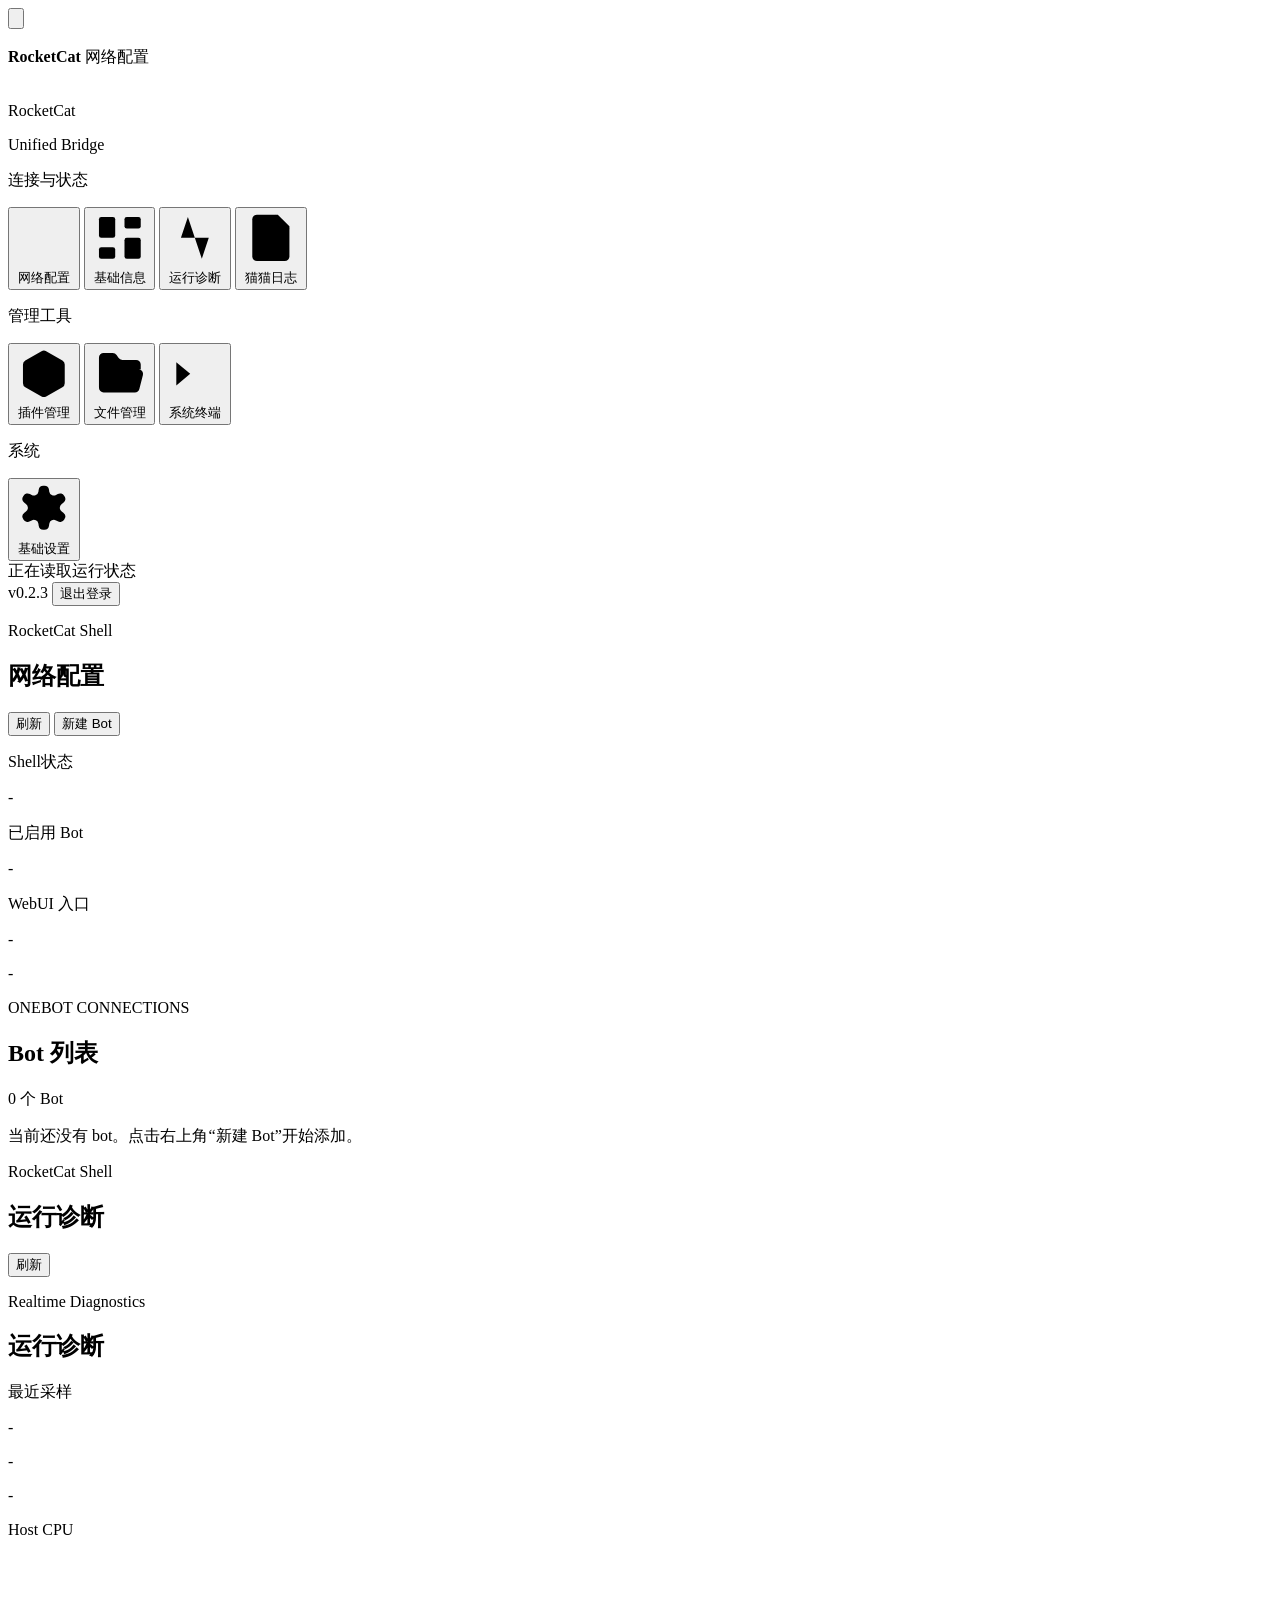
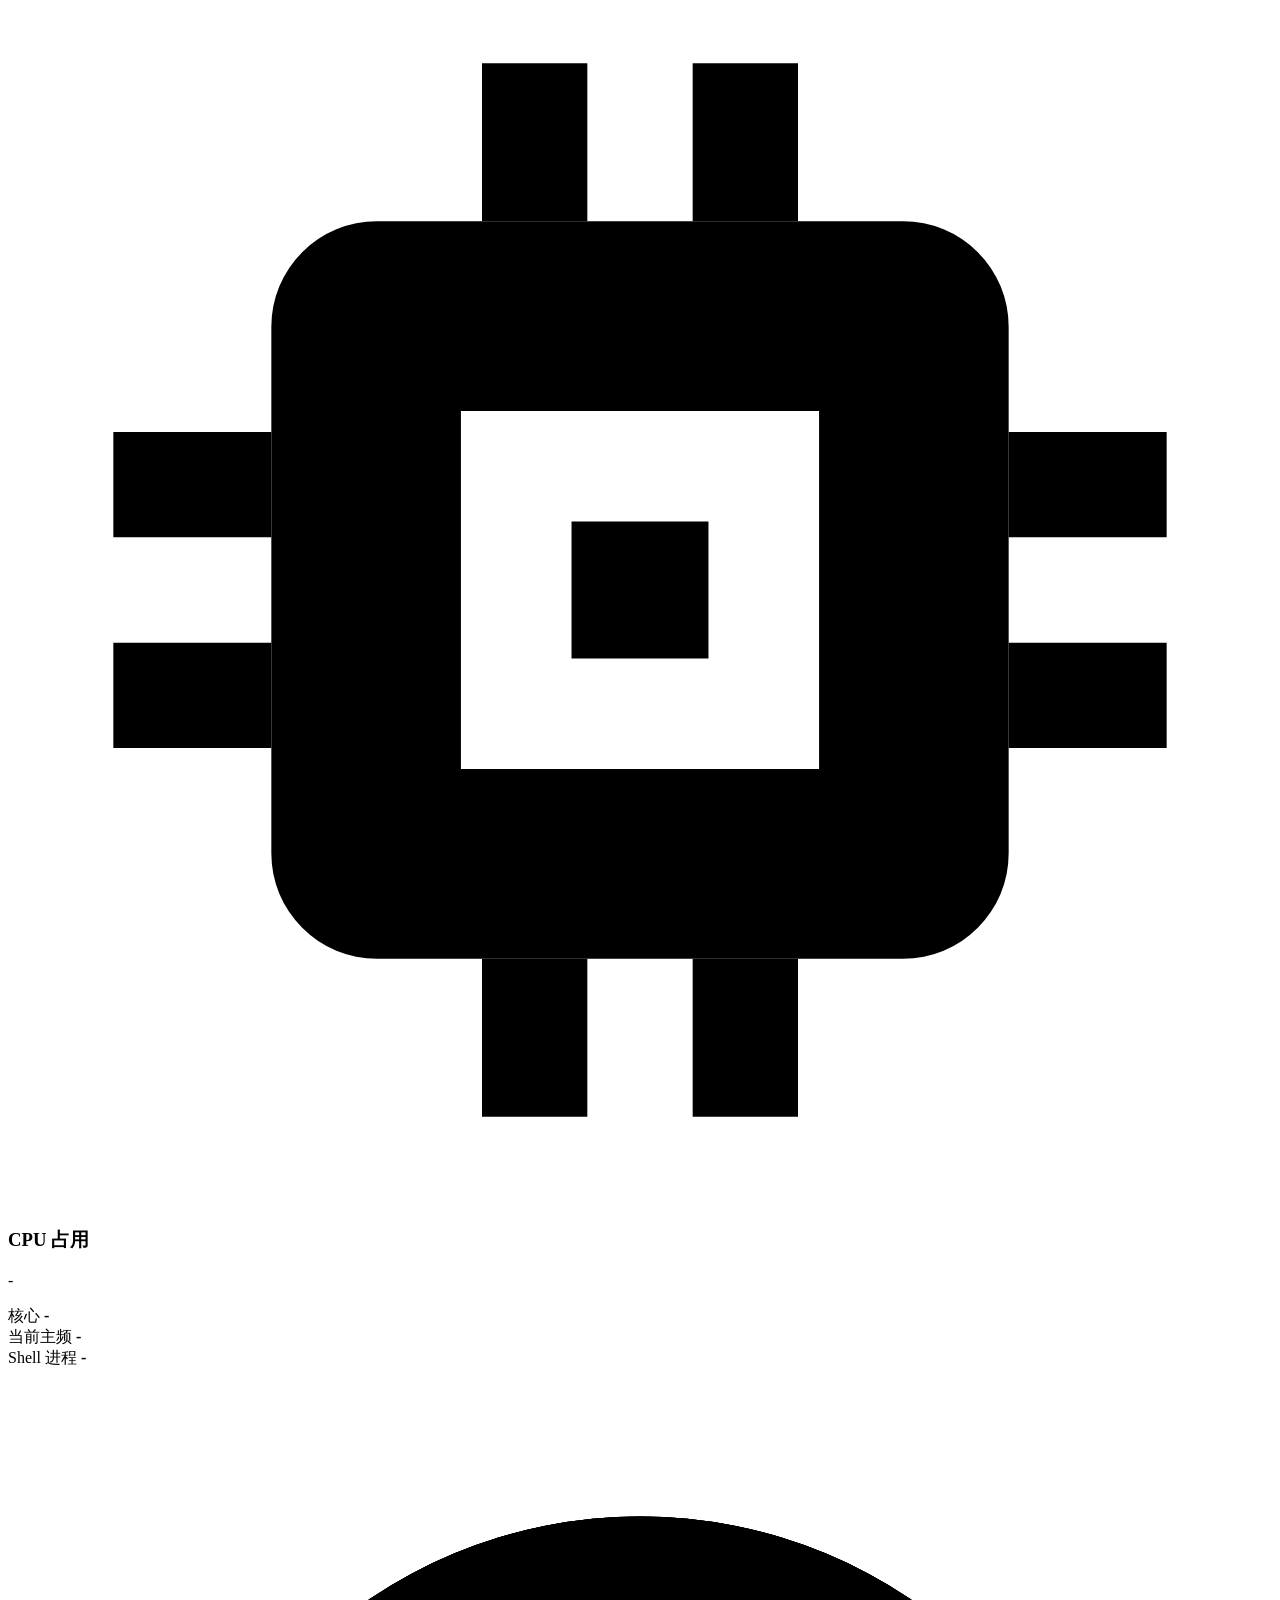
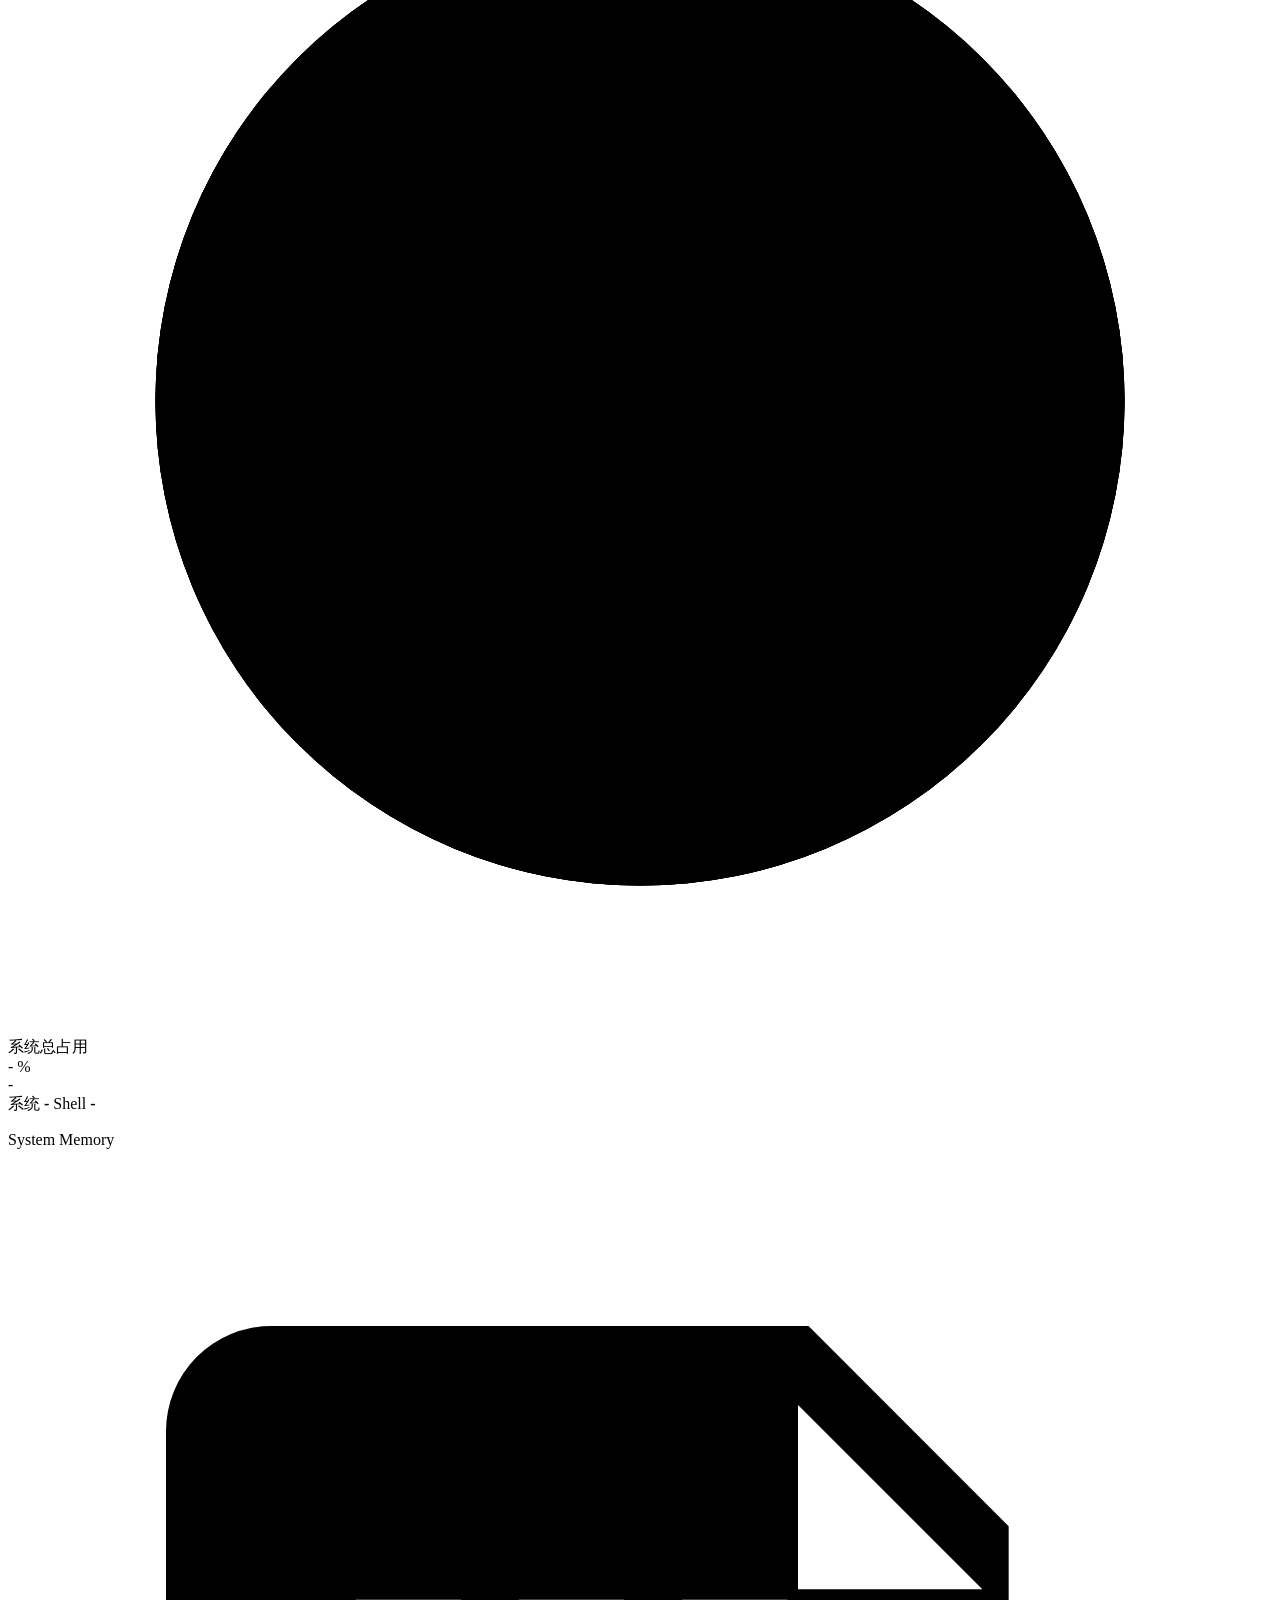
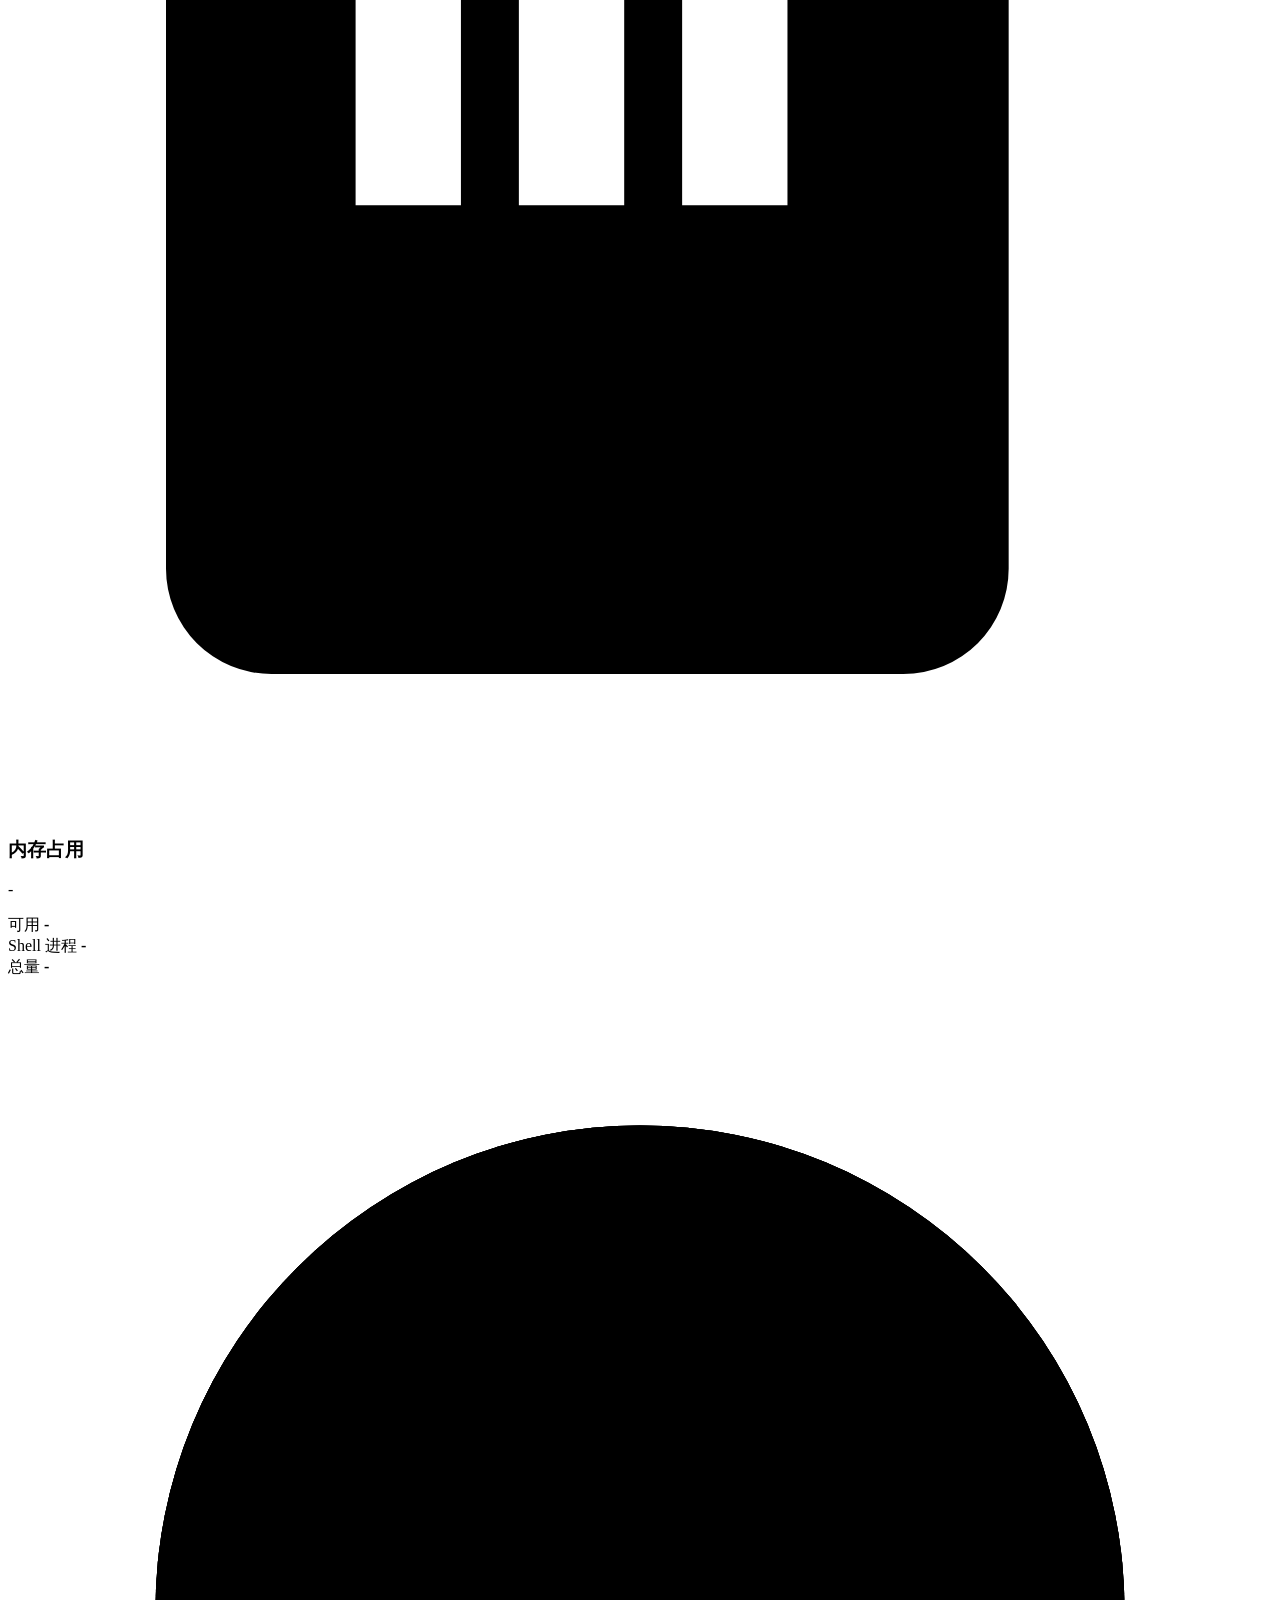
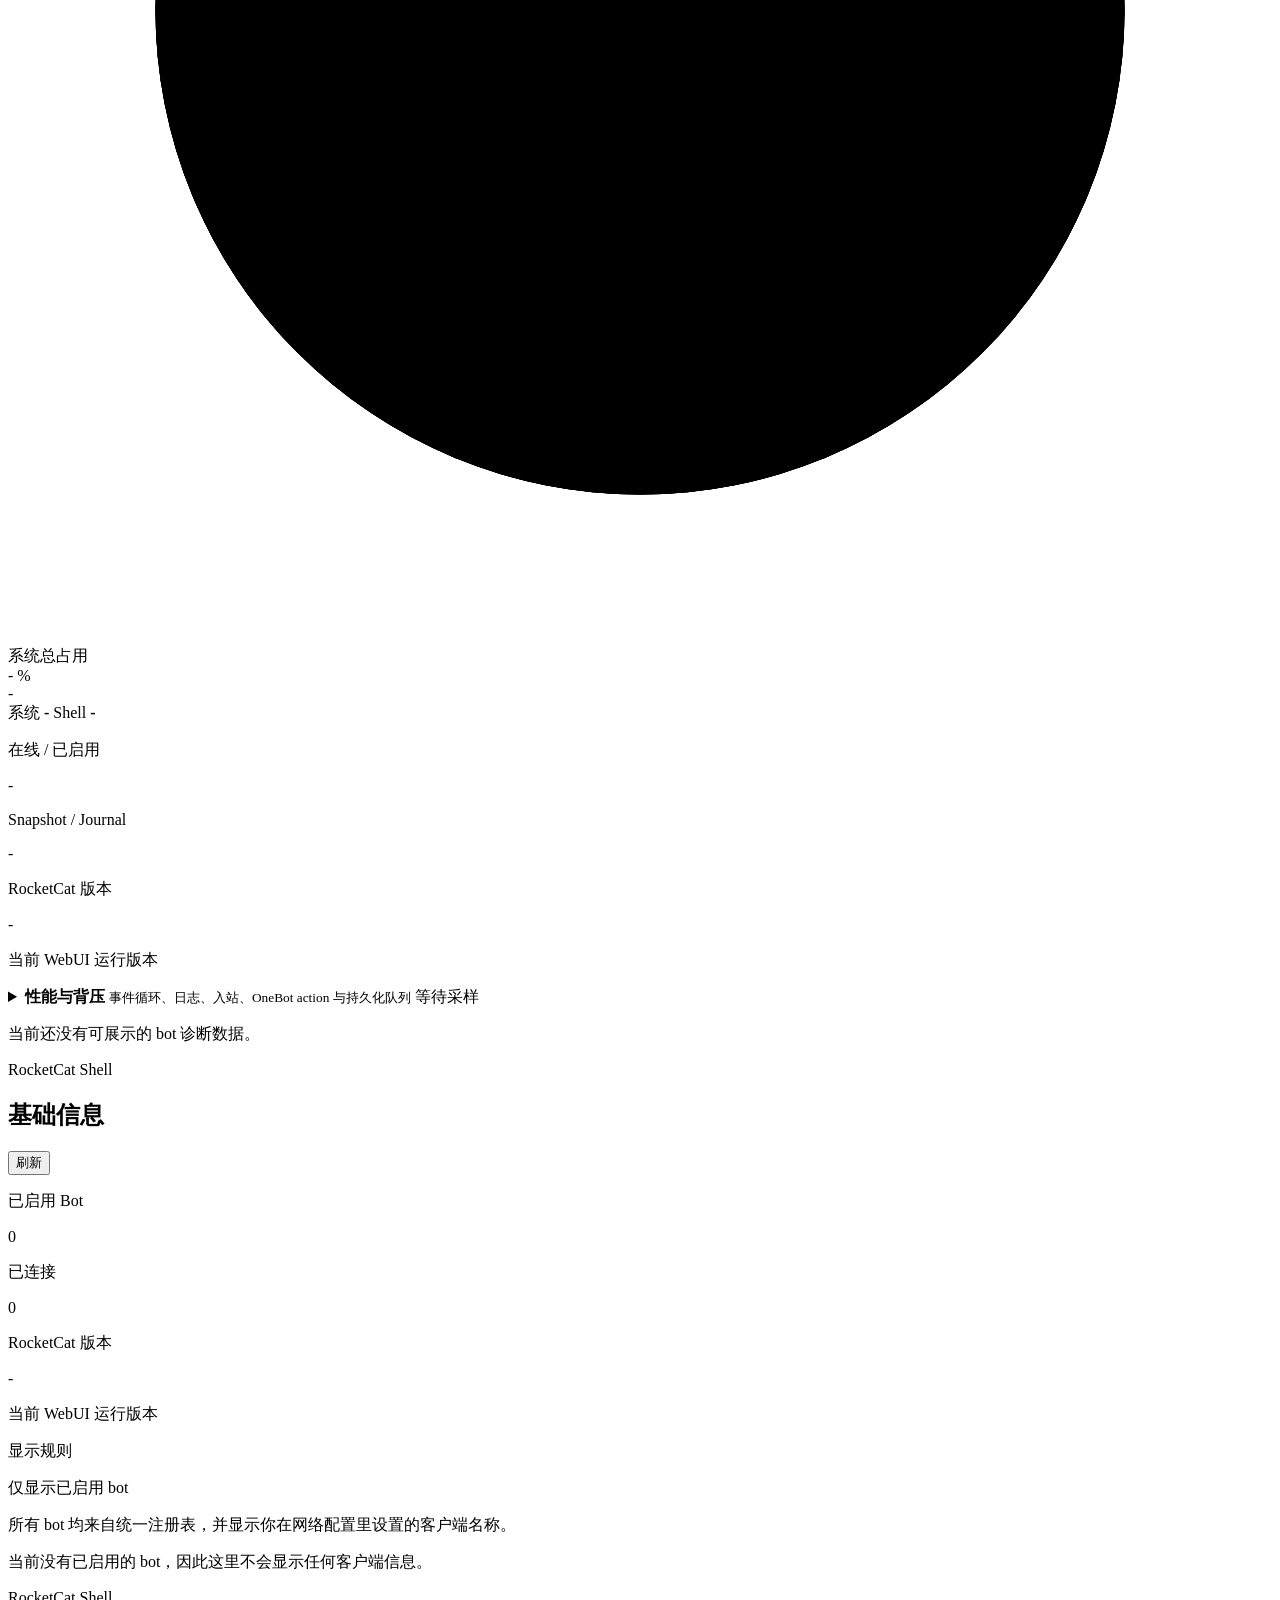
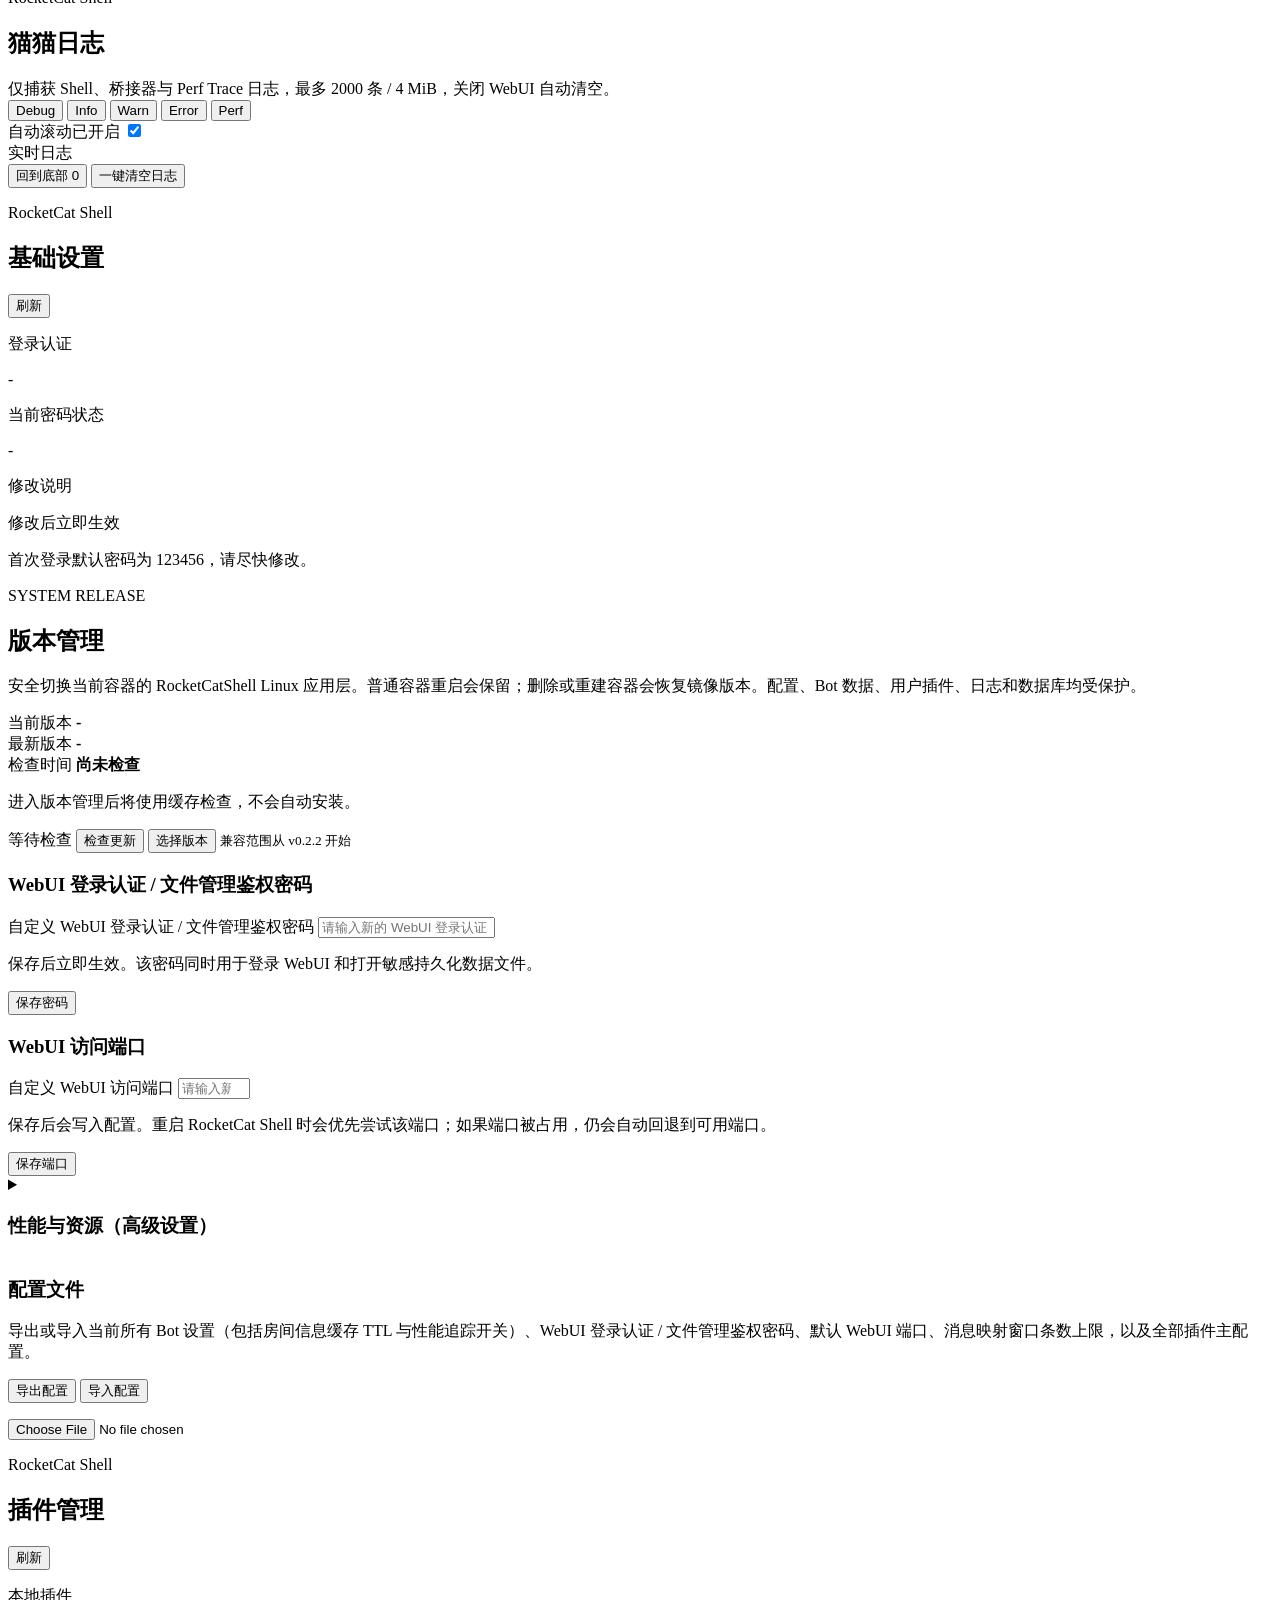
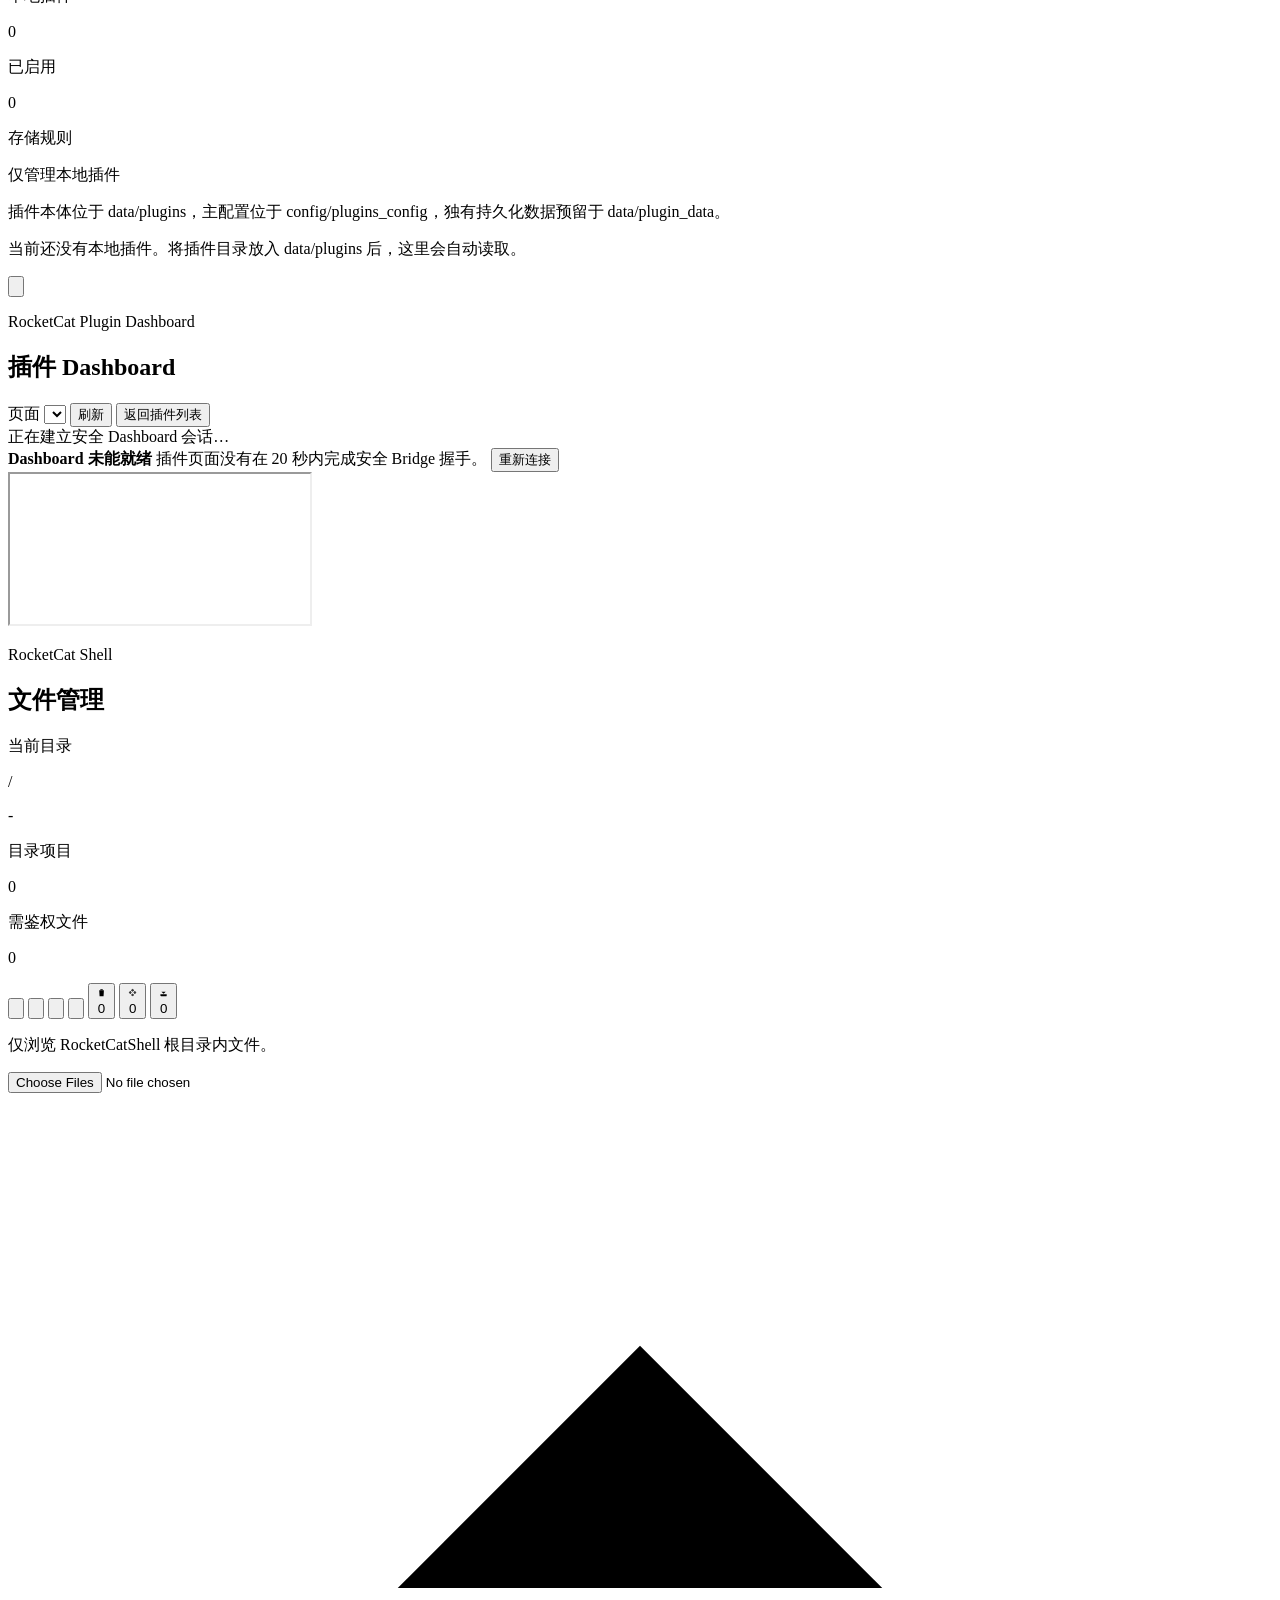
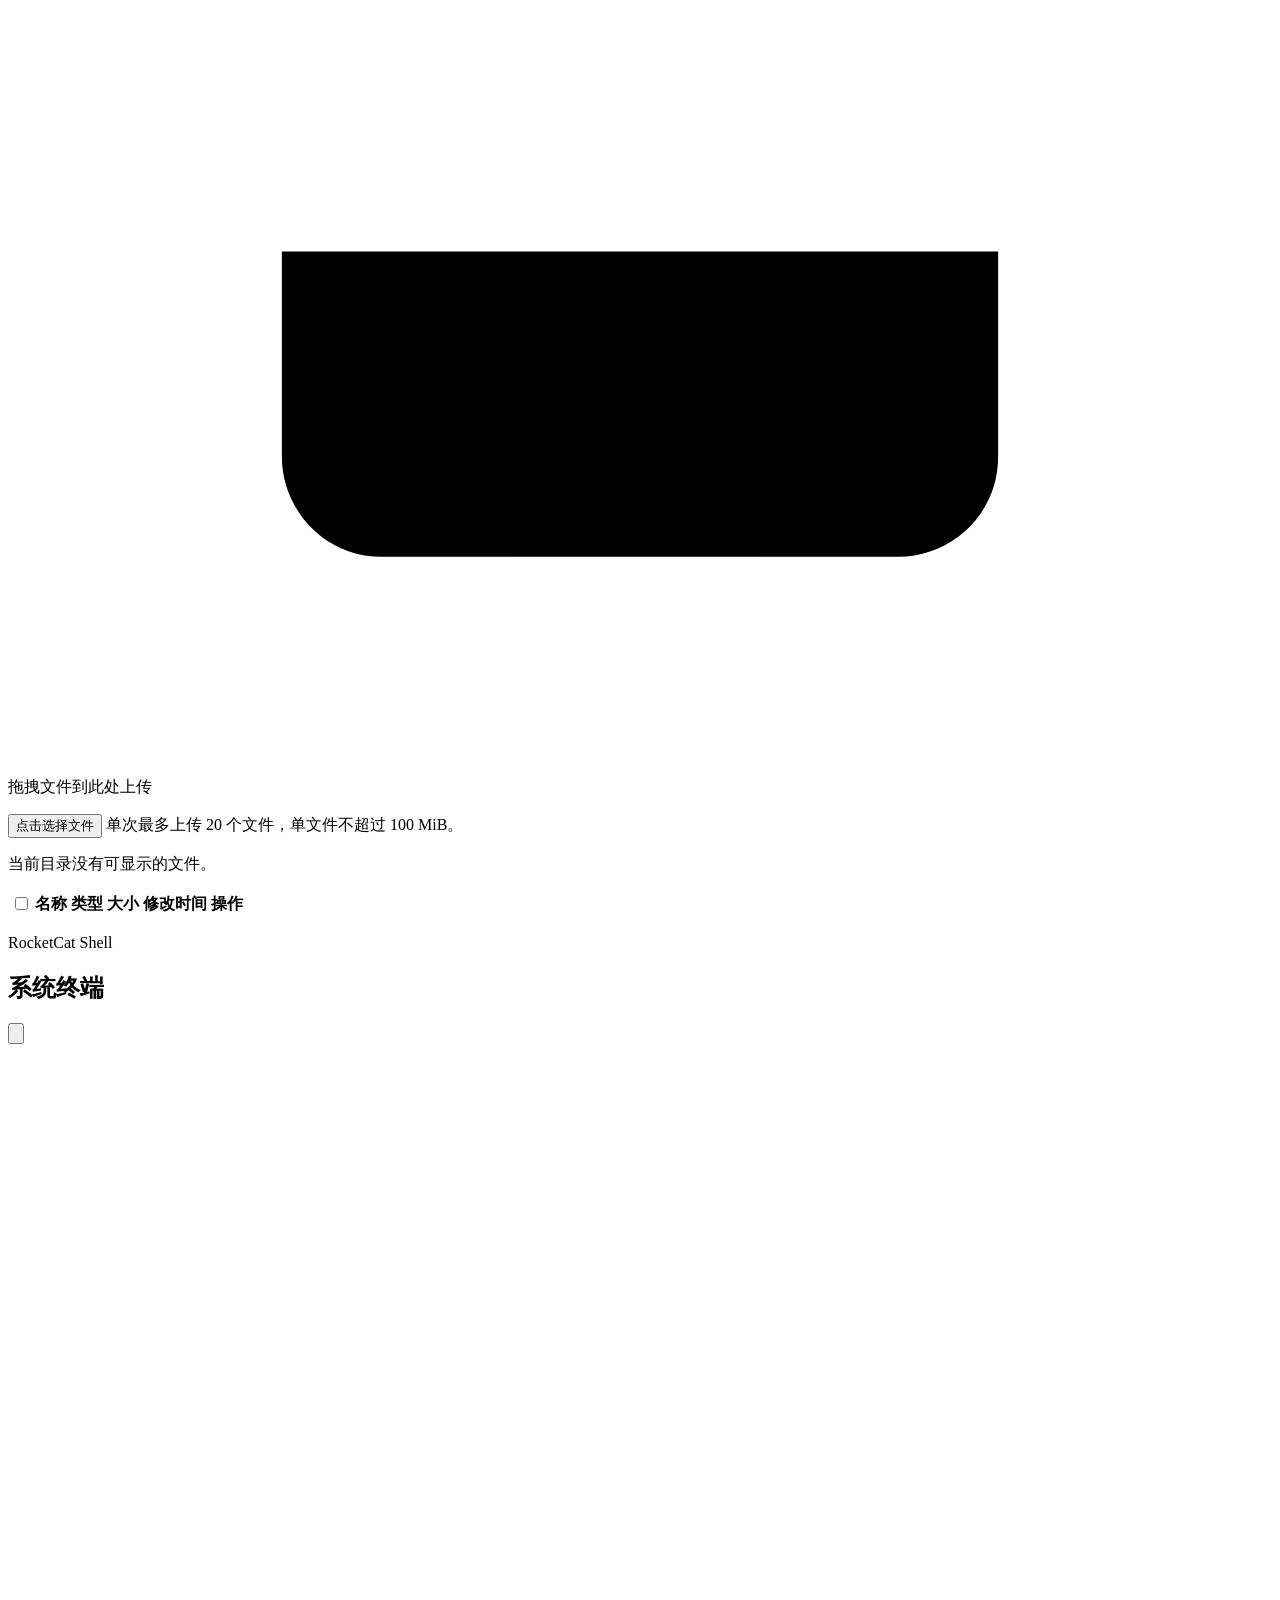
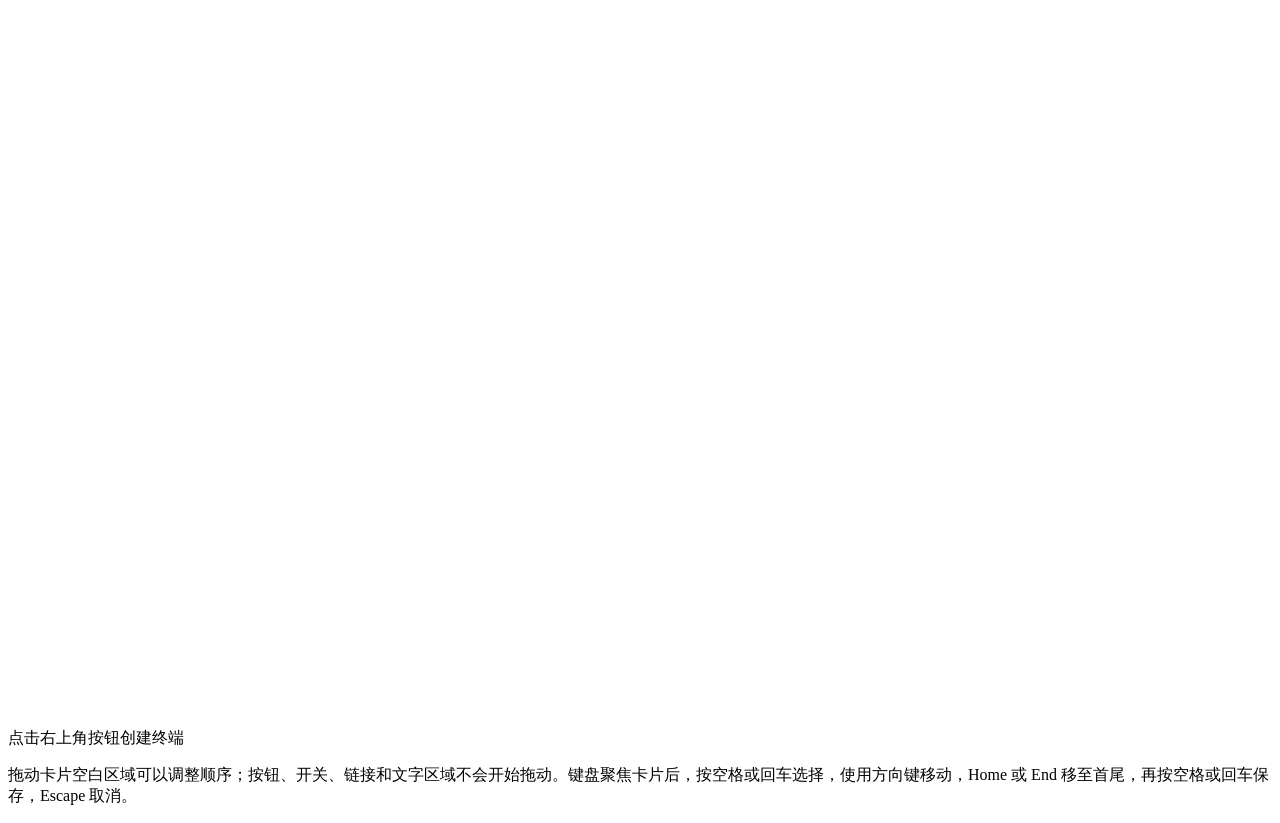
==== commit b3fc88a0: "test: prepare temporary v0.2.3 update candidate" ====
--- a/rocketcat_shell/shell/static/index.html
+++ b/rocketcat_shell/shell/static/index.html
@@ -146,7 +146,7 @@
             <span id="sidebarRuntimeText">正在读取运行状态</span>
           </div>
           <div class="sidebar-meta">
-            <span id="sidebarVersion">v0.2.2</span>
+            <span id="sidebarVersion">v0.2.3</span>
             <button id="logoutButton" class="sidebar-logout" type="button">退出登录</button>
           </div>
         </footer>
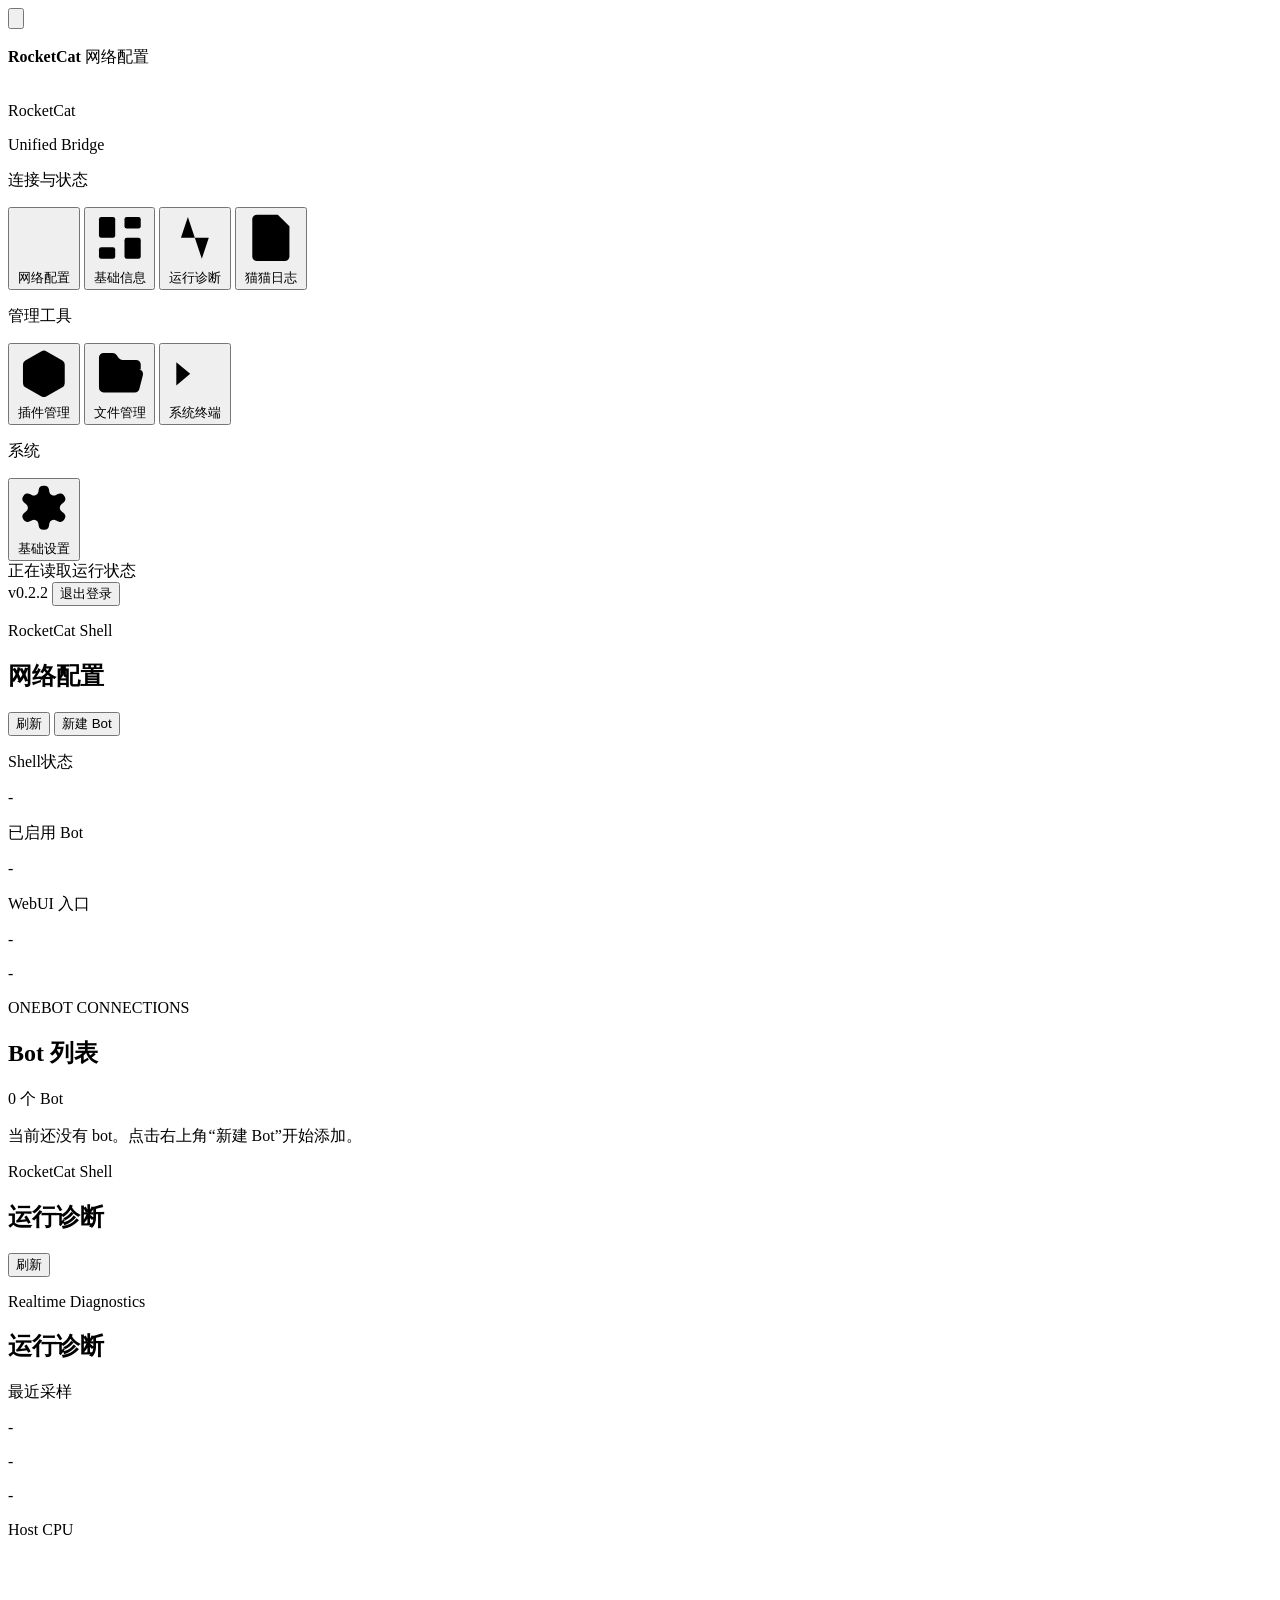
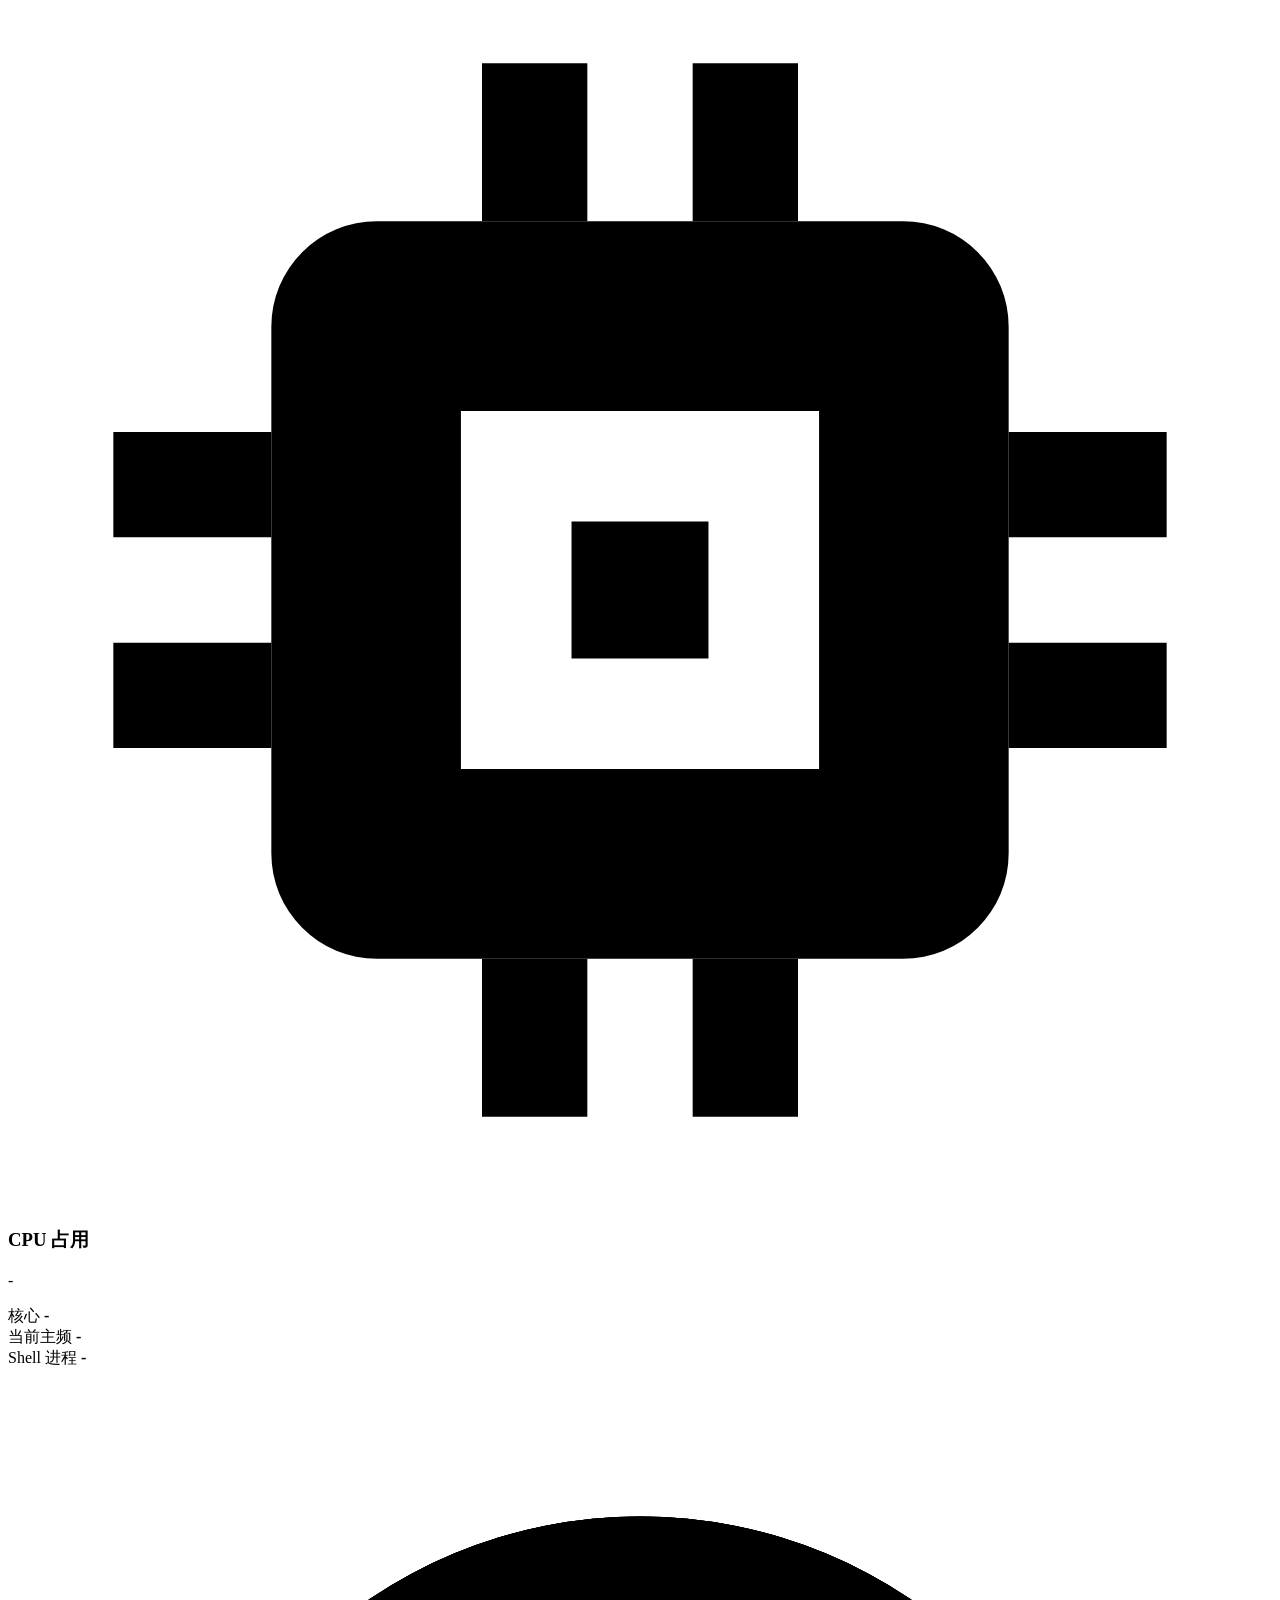
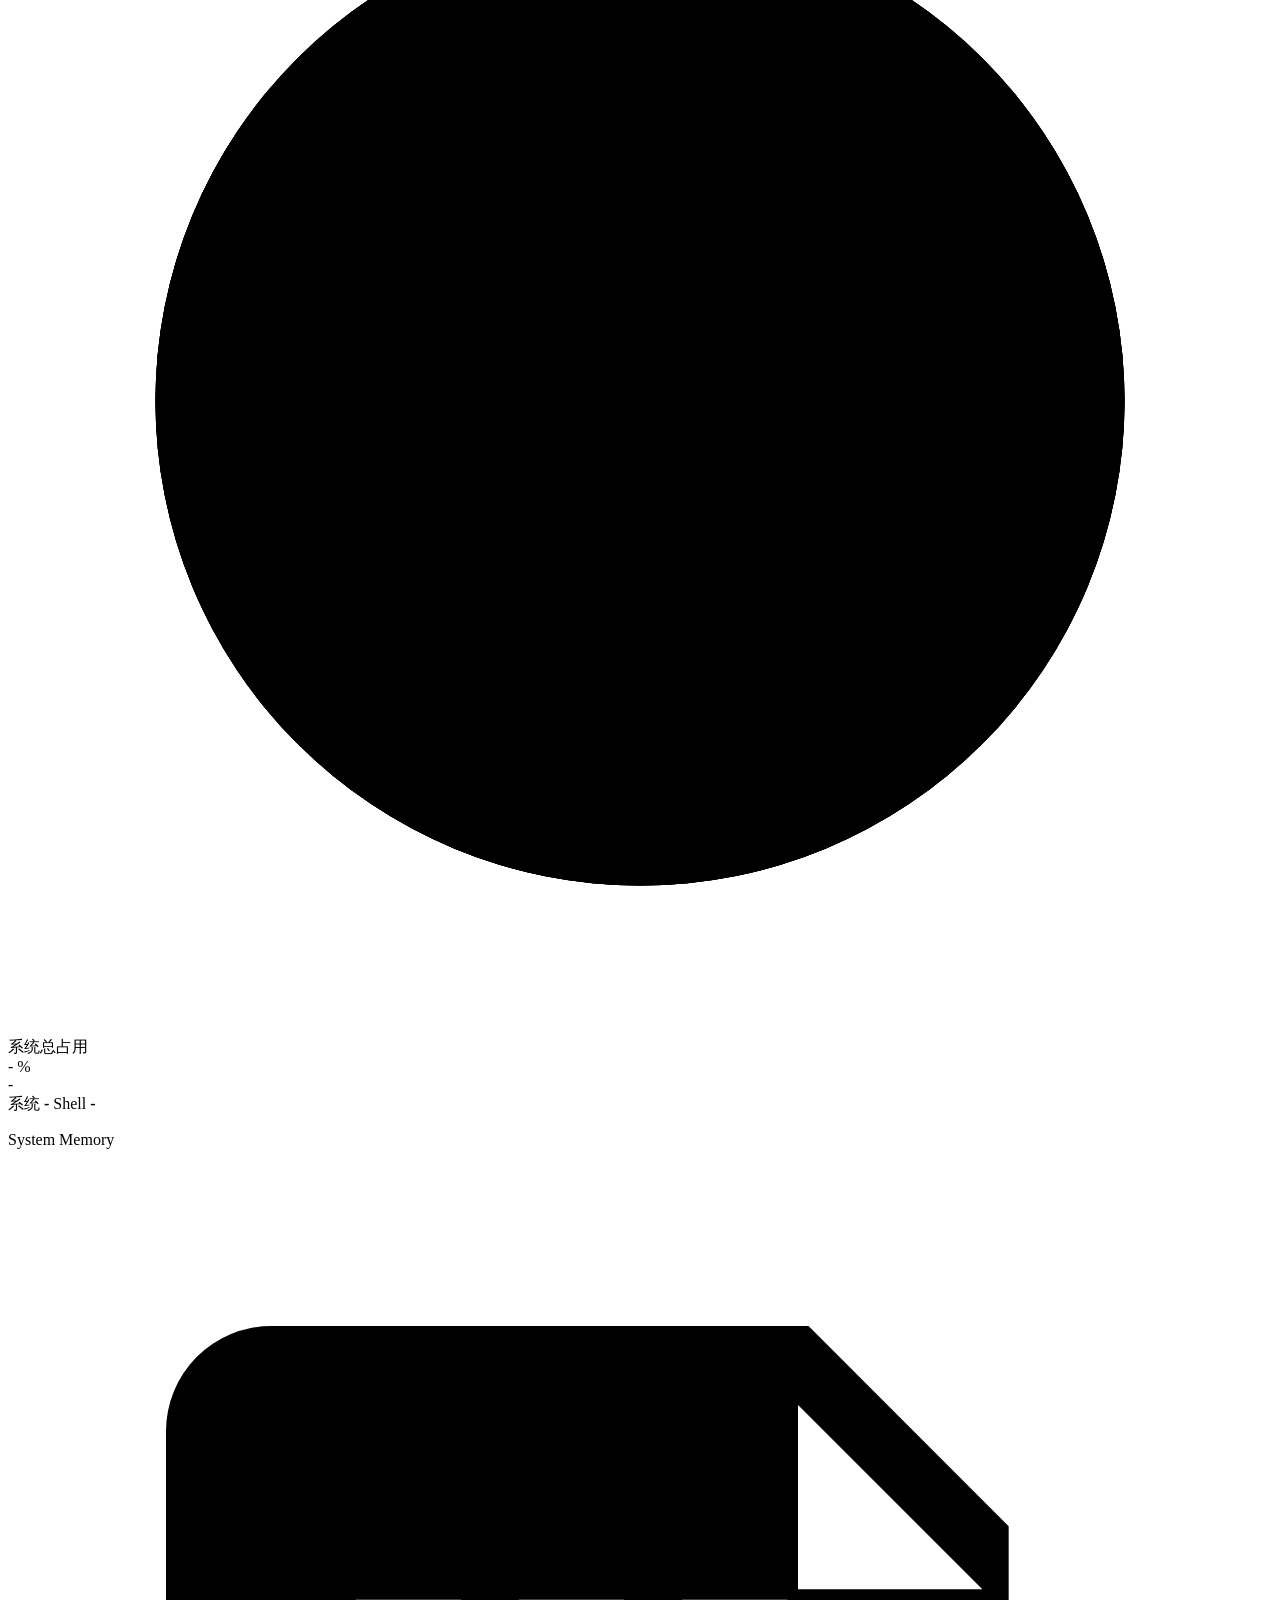
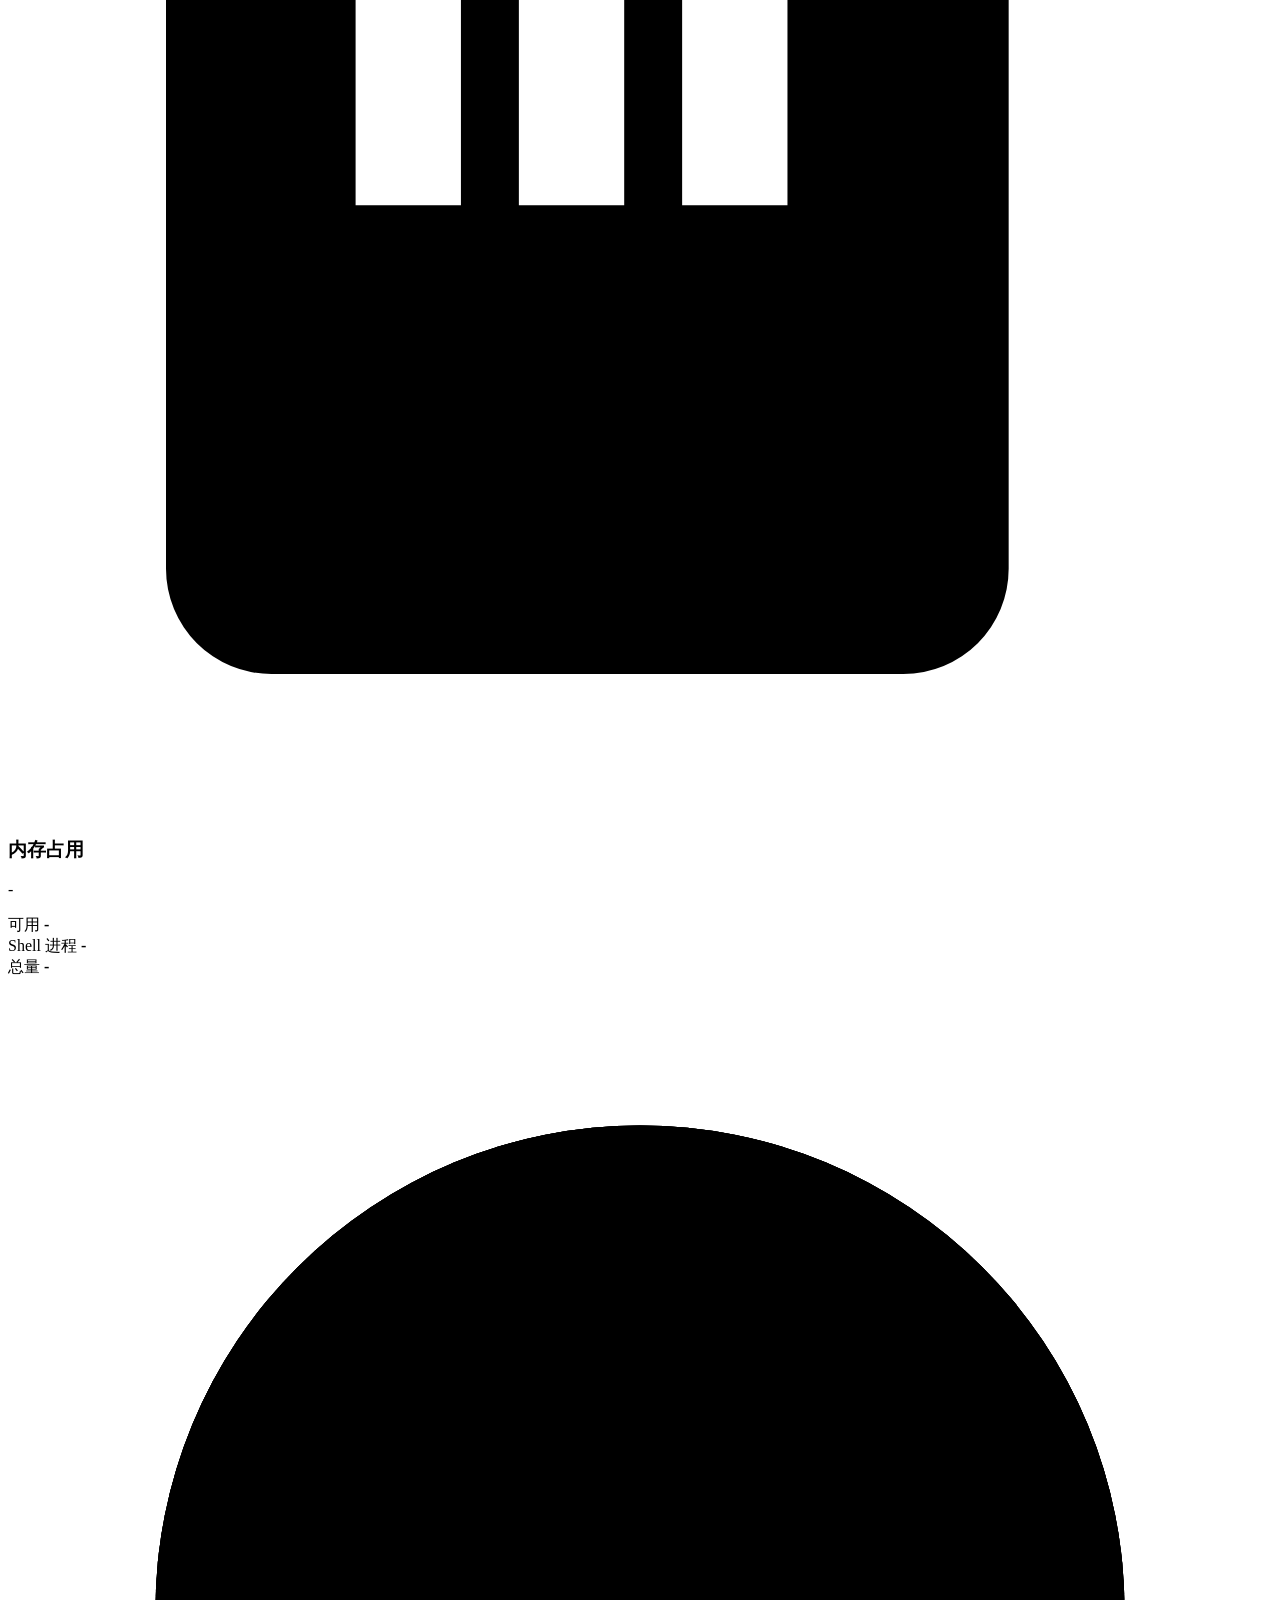
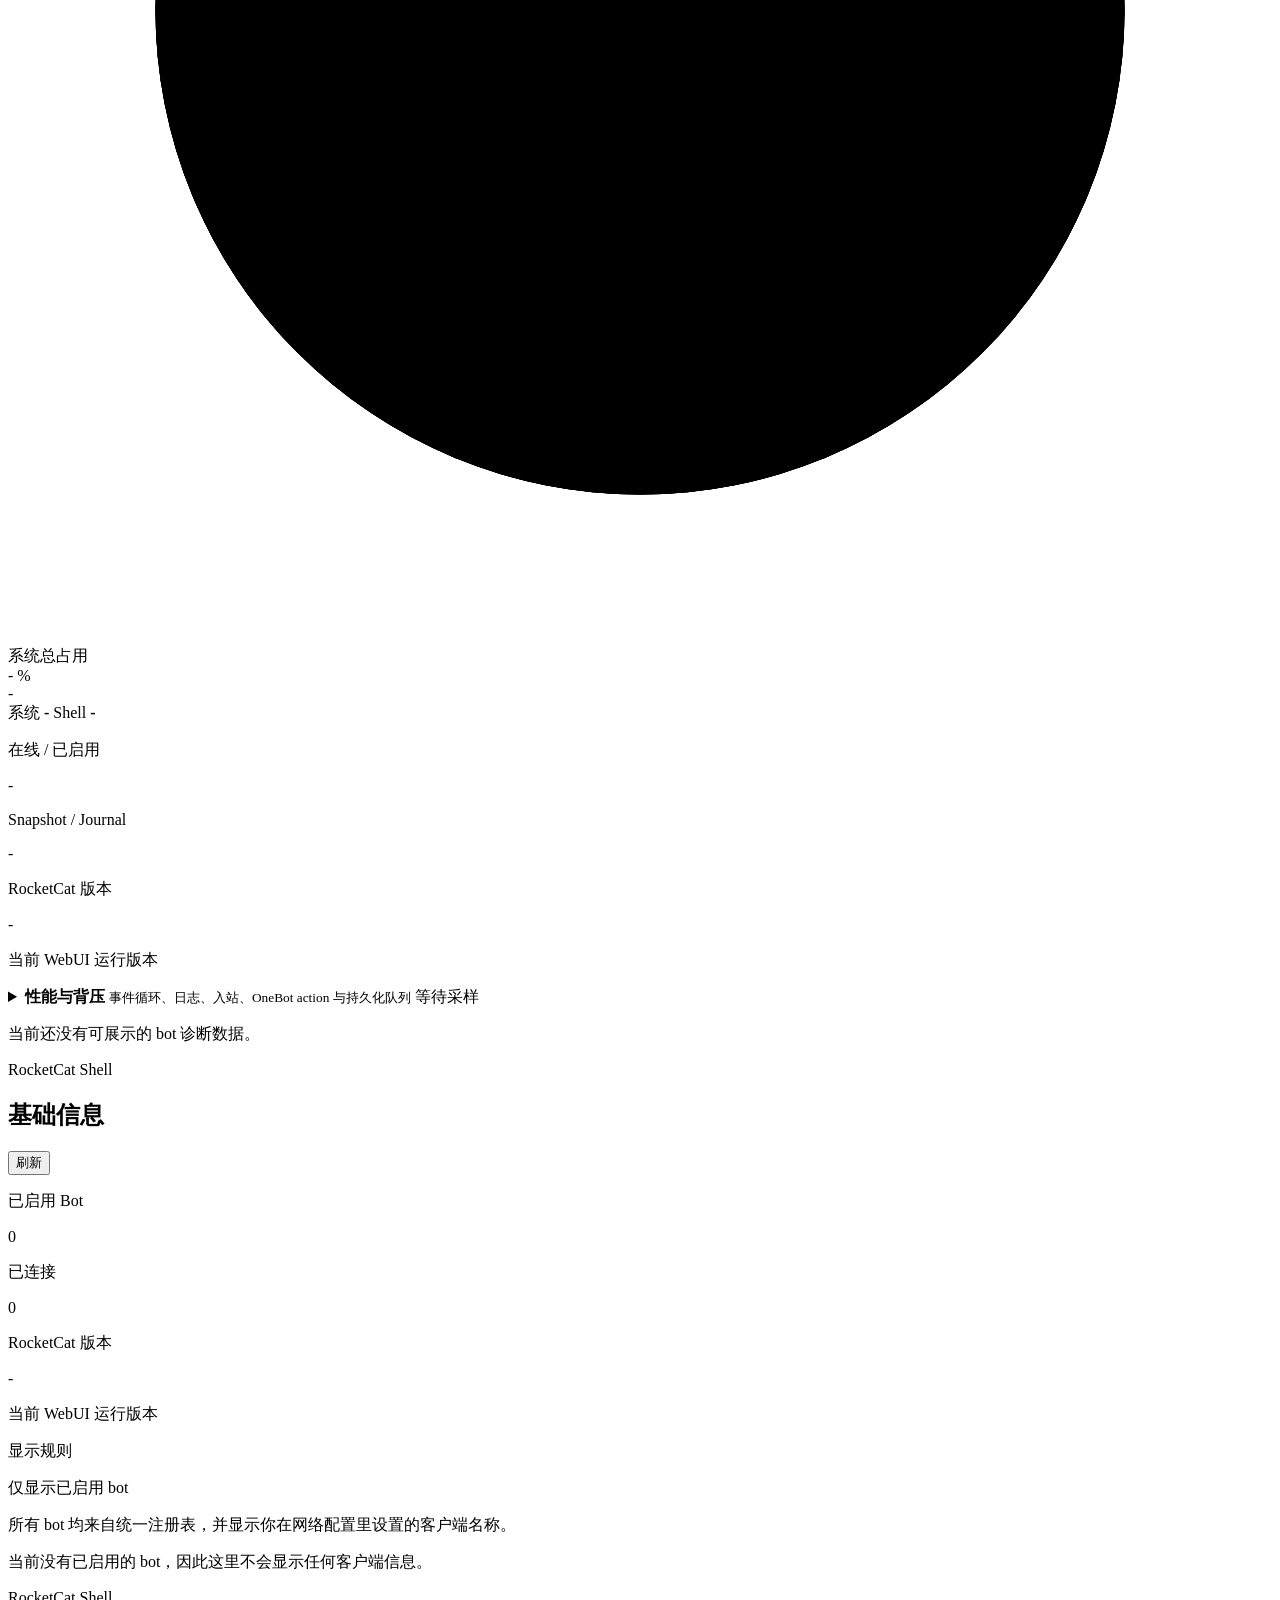
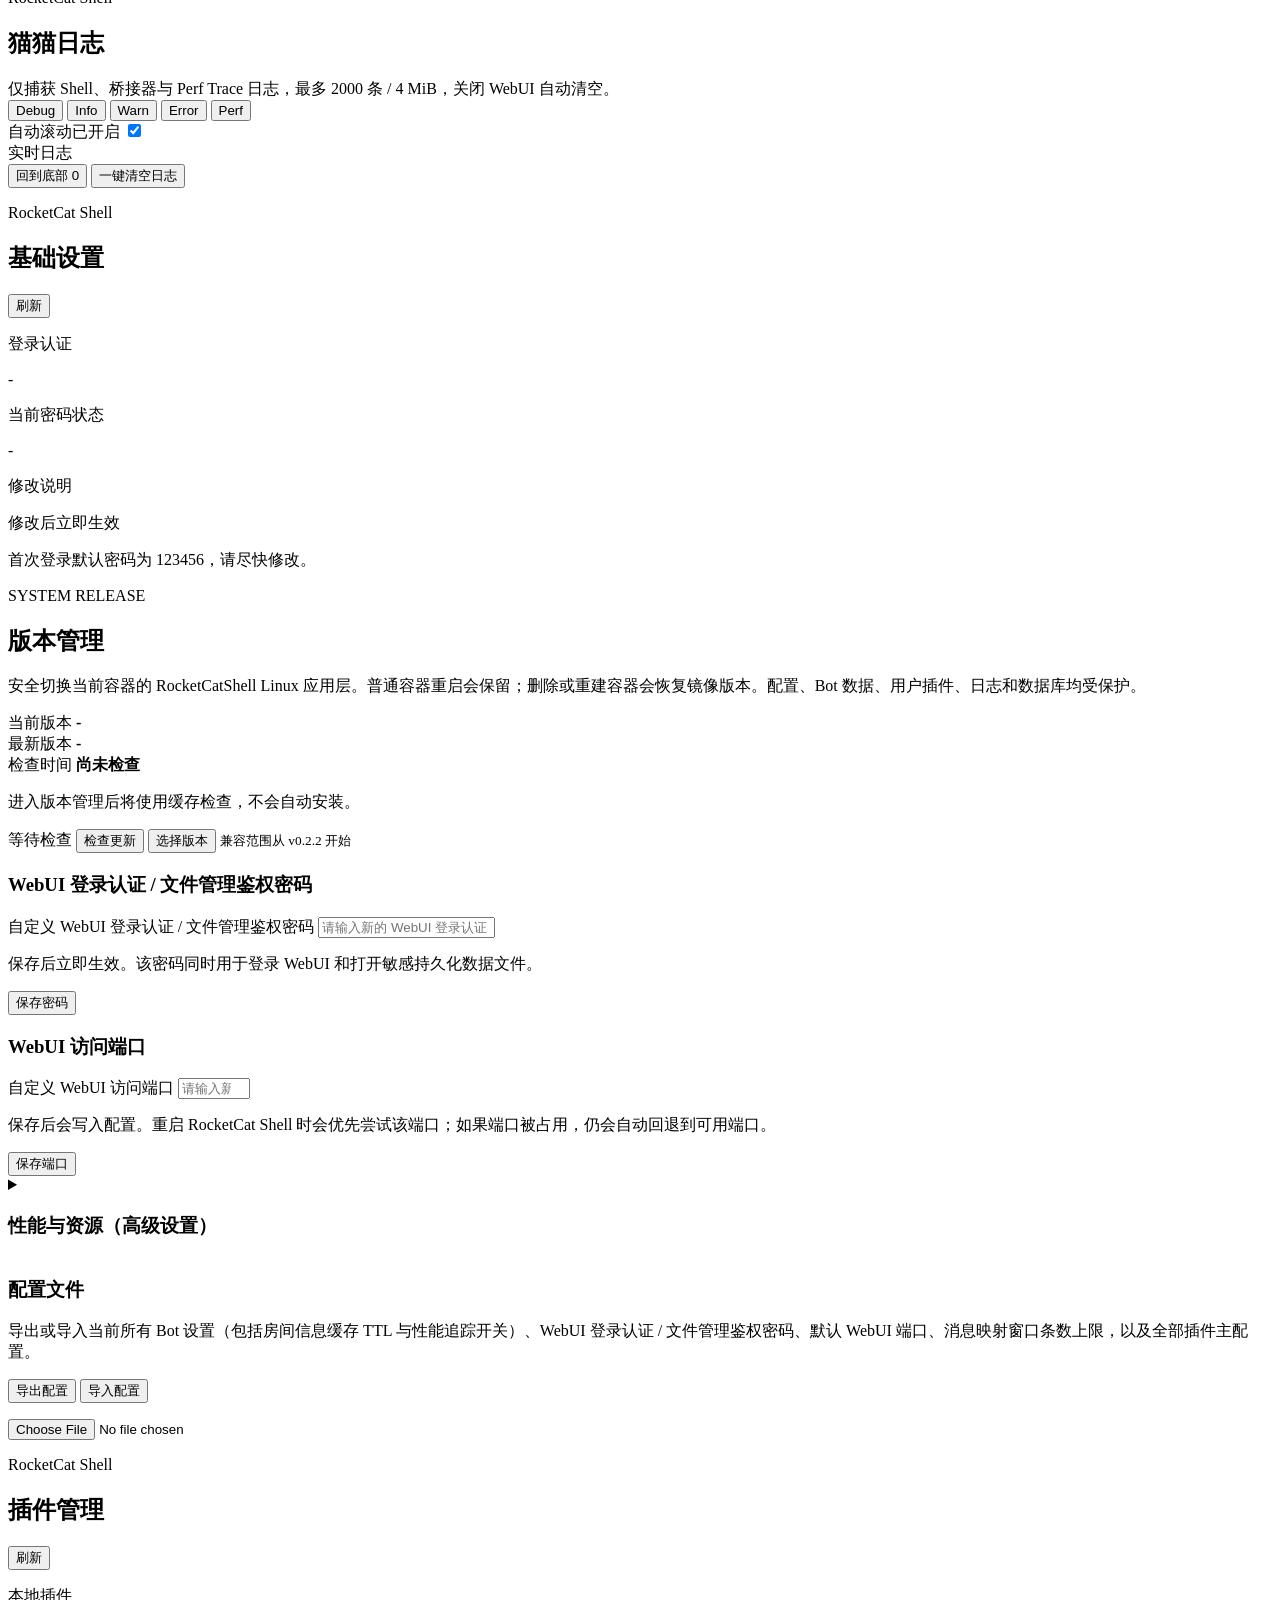
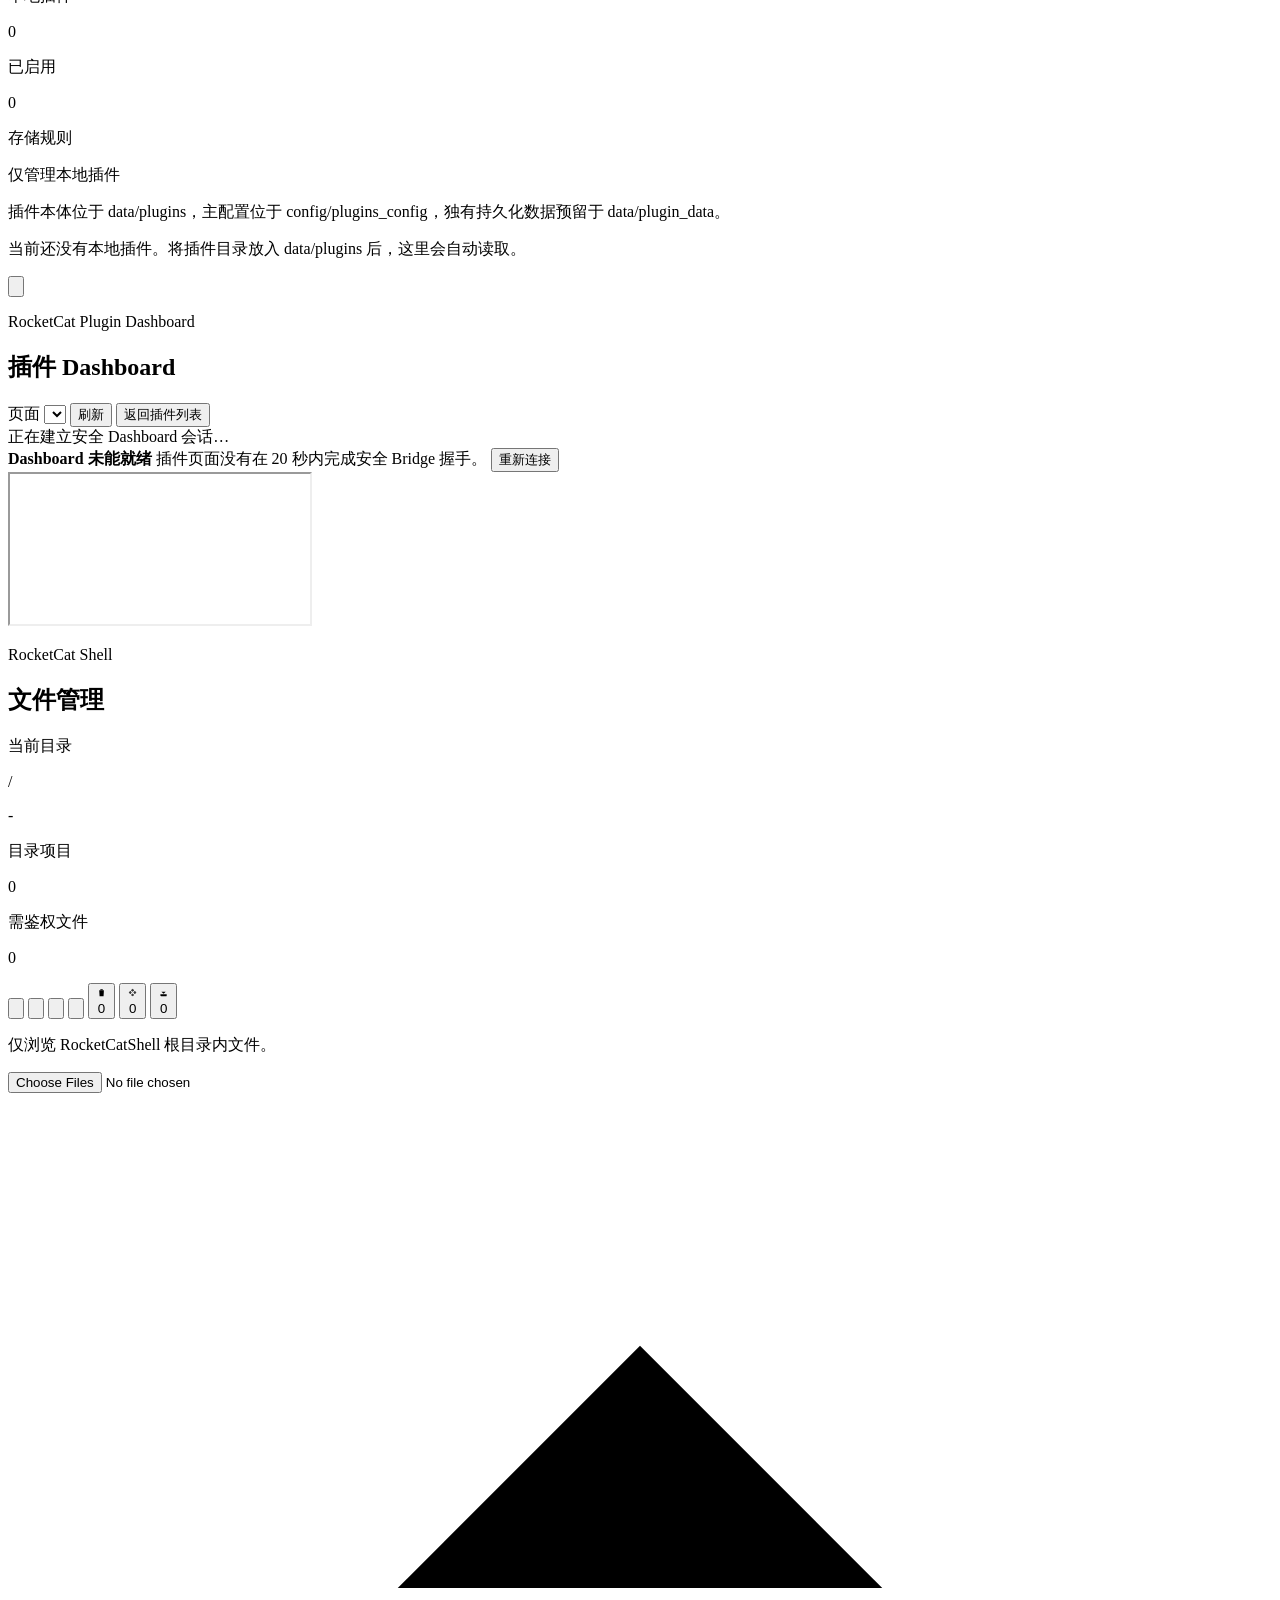
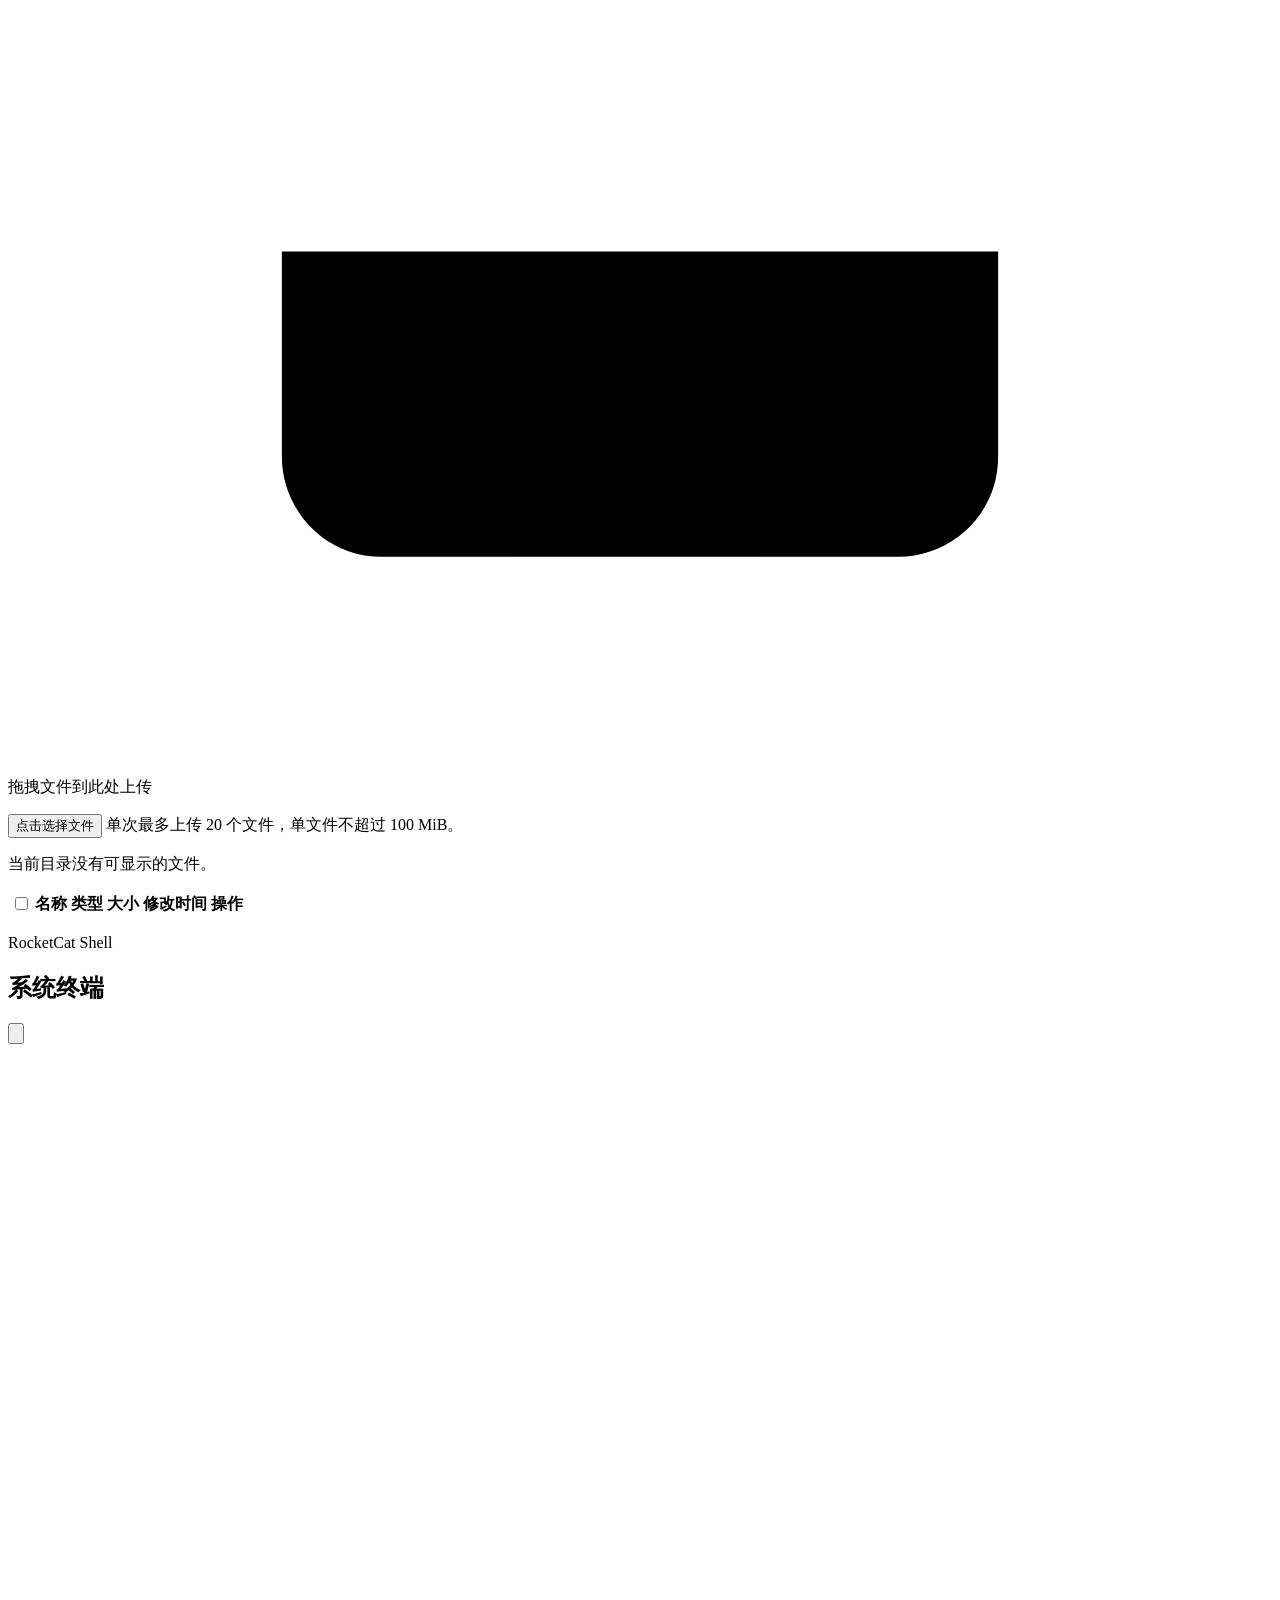
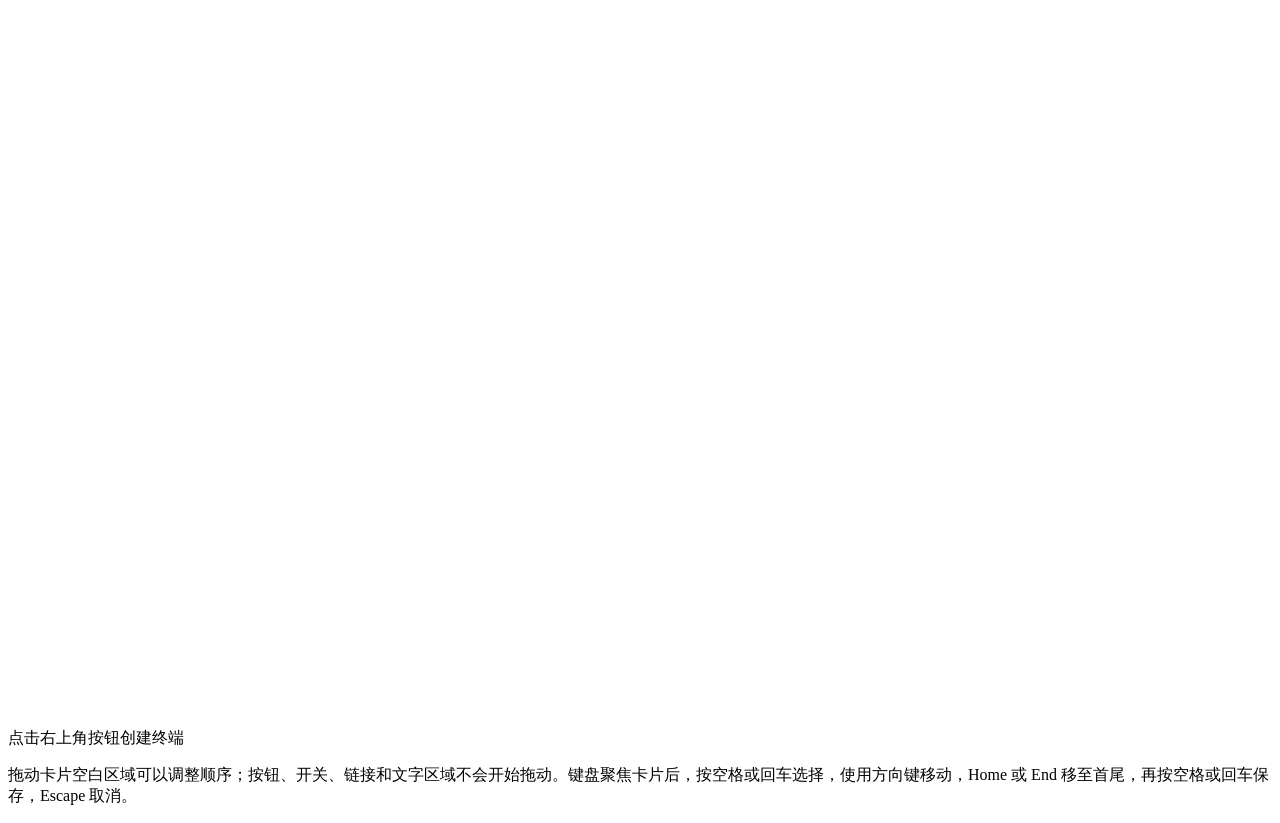
==== commit fcb45e01: "fix: harden Linux update process handoff" ====
--- a/rocketcat_shell/shell/static/index.html
+++ b/rocketcat_shell/shell/static/index.html
@@ -146,7 +146,7 @@
             <span id="sidebarRuntimeText">正在读取运行状态</span>
           </div>
           <div class="sidebar-meta">
-            <span id="sidebarVersion">v0.2.3</span>
+            <span id="sidebarVersion">v0.2.2</span>
             <button id="logoutButton" class="sidebar-logout" type="button">退出登录</button>
           </div>
         </footer>
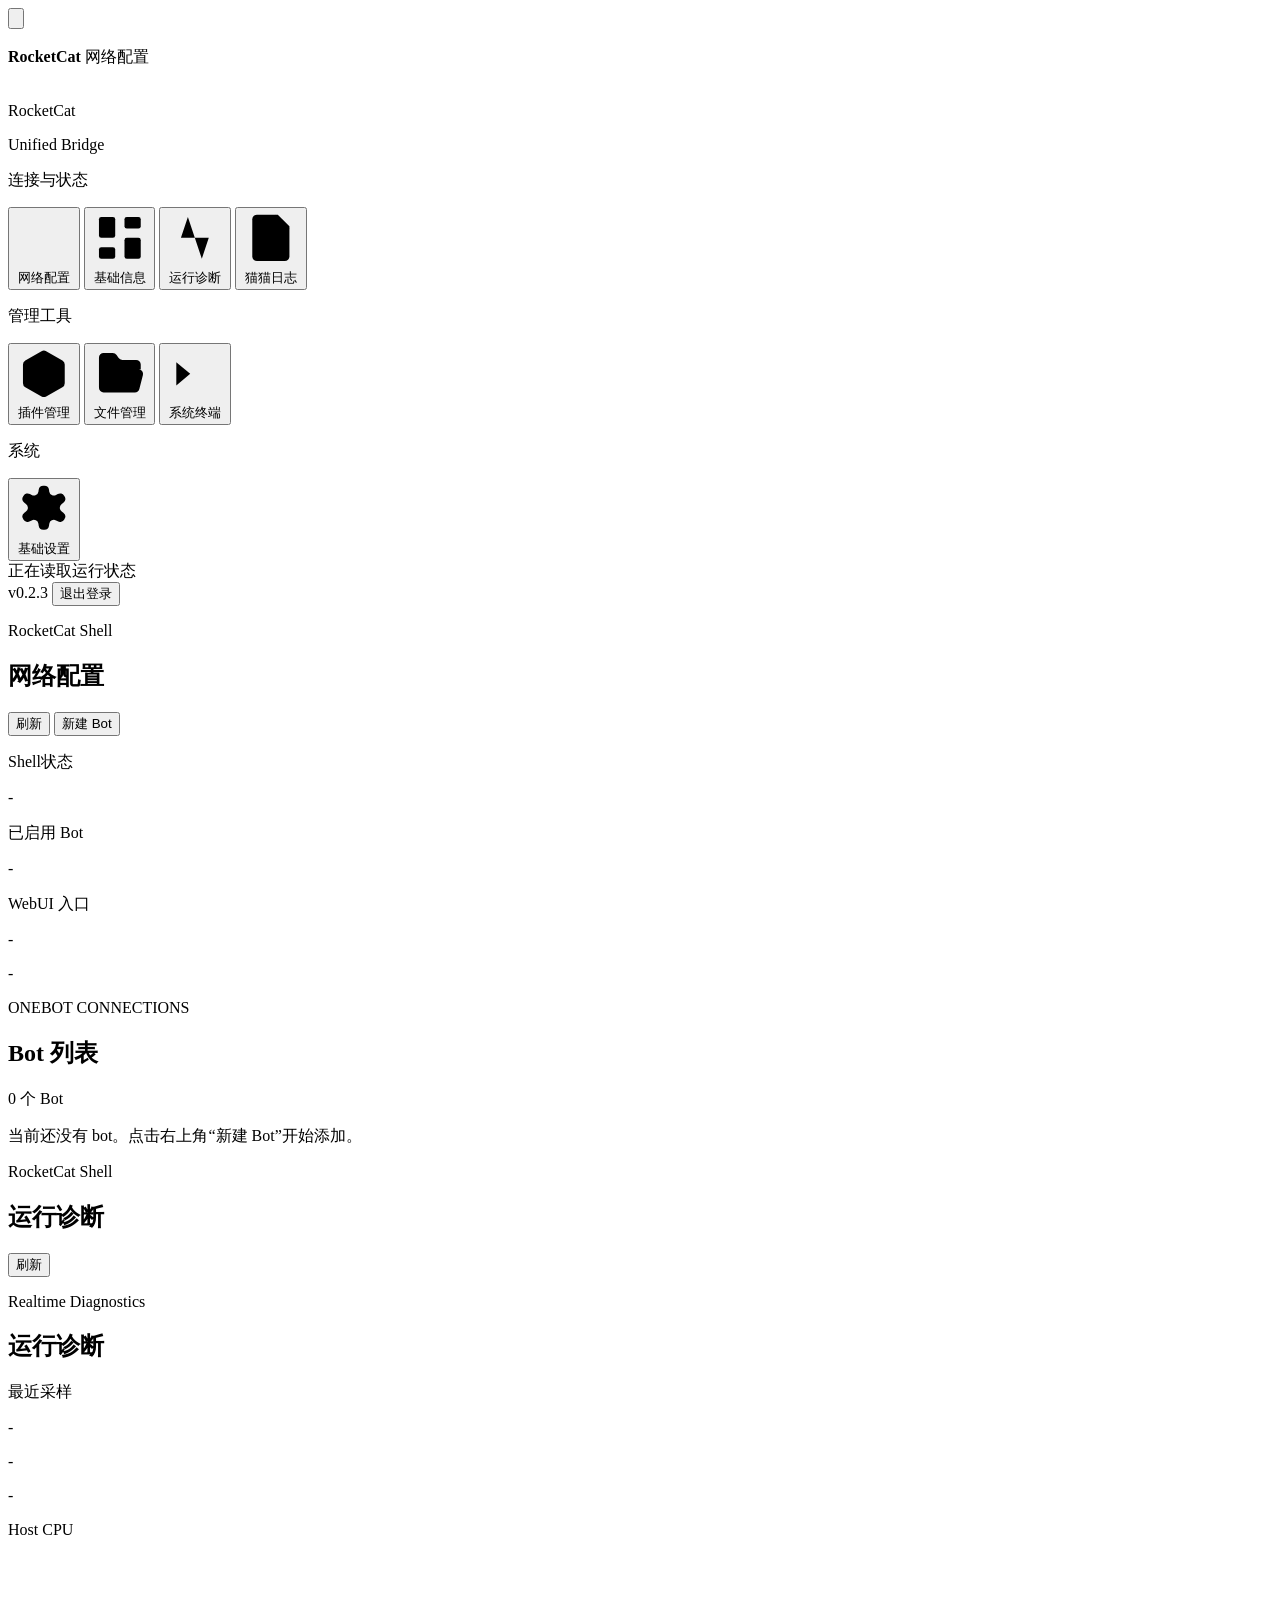
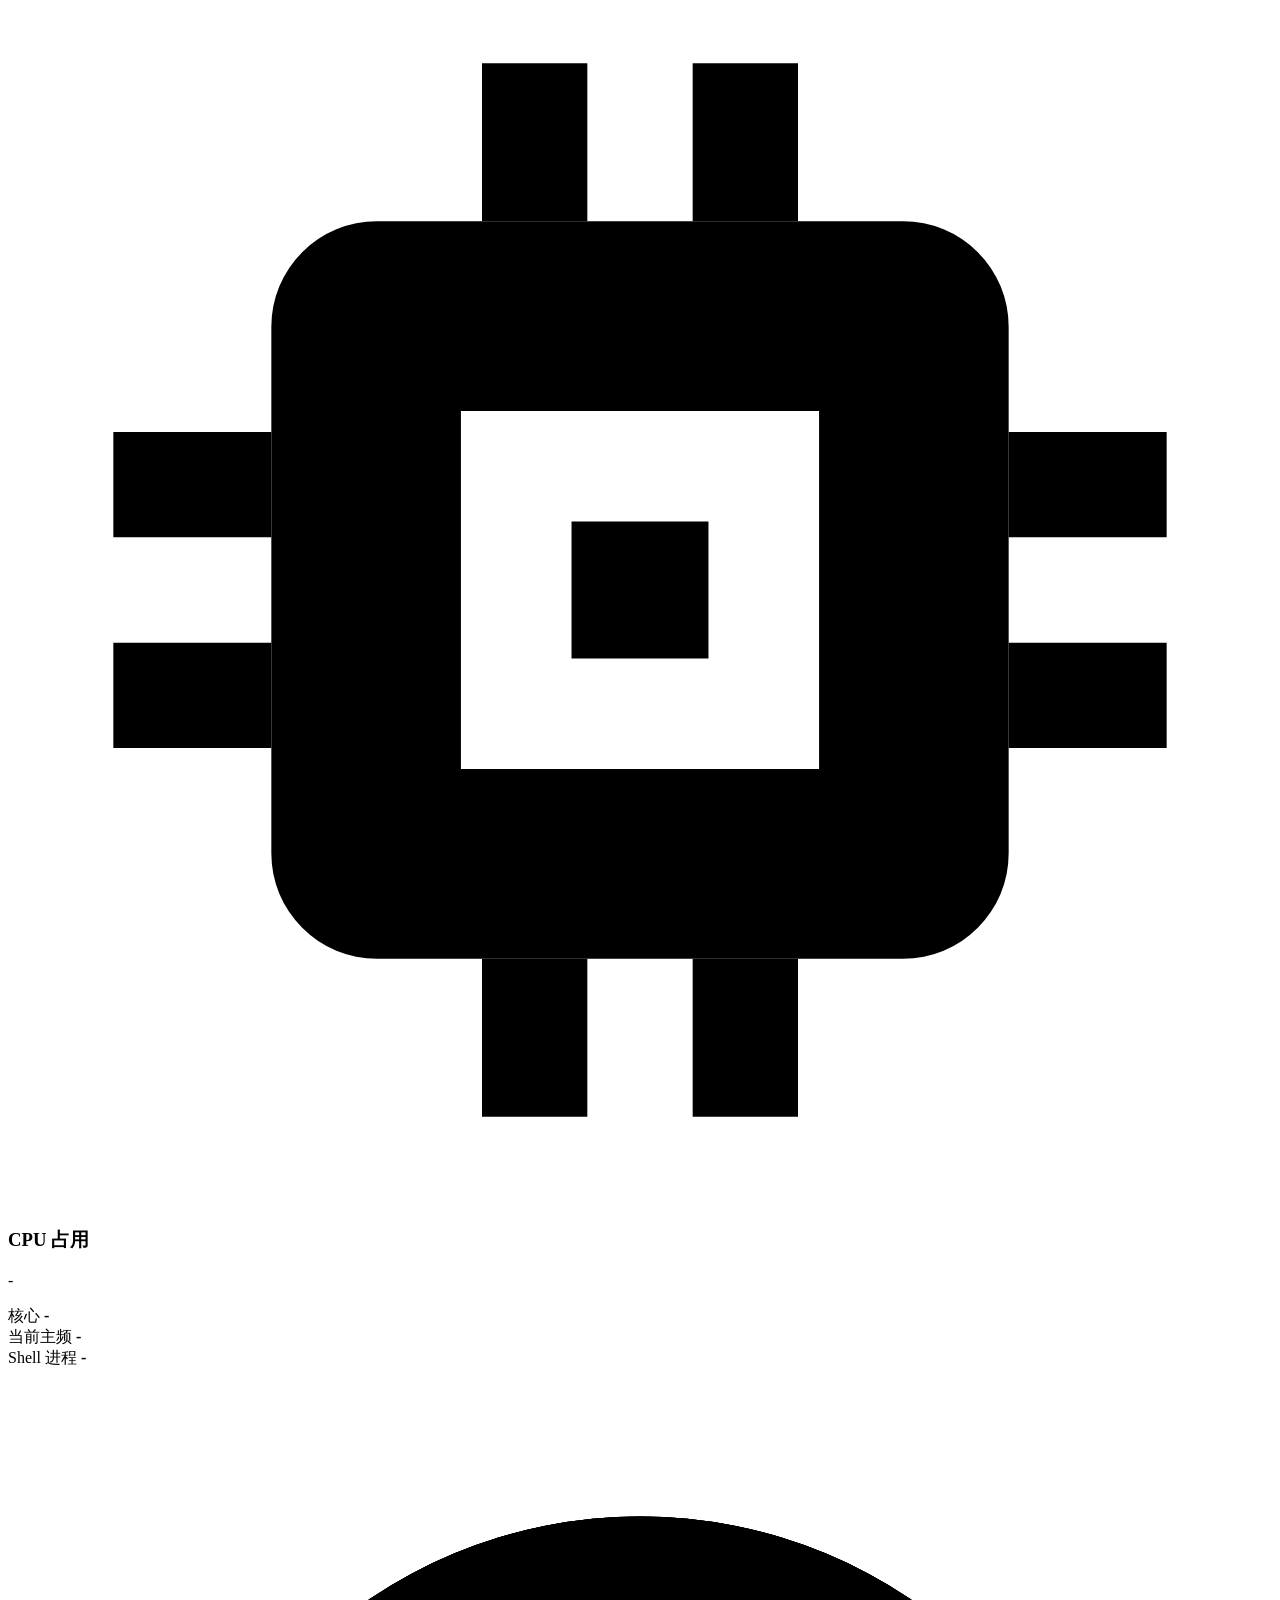
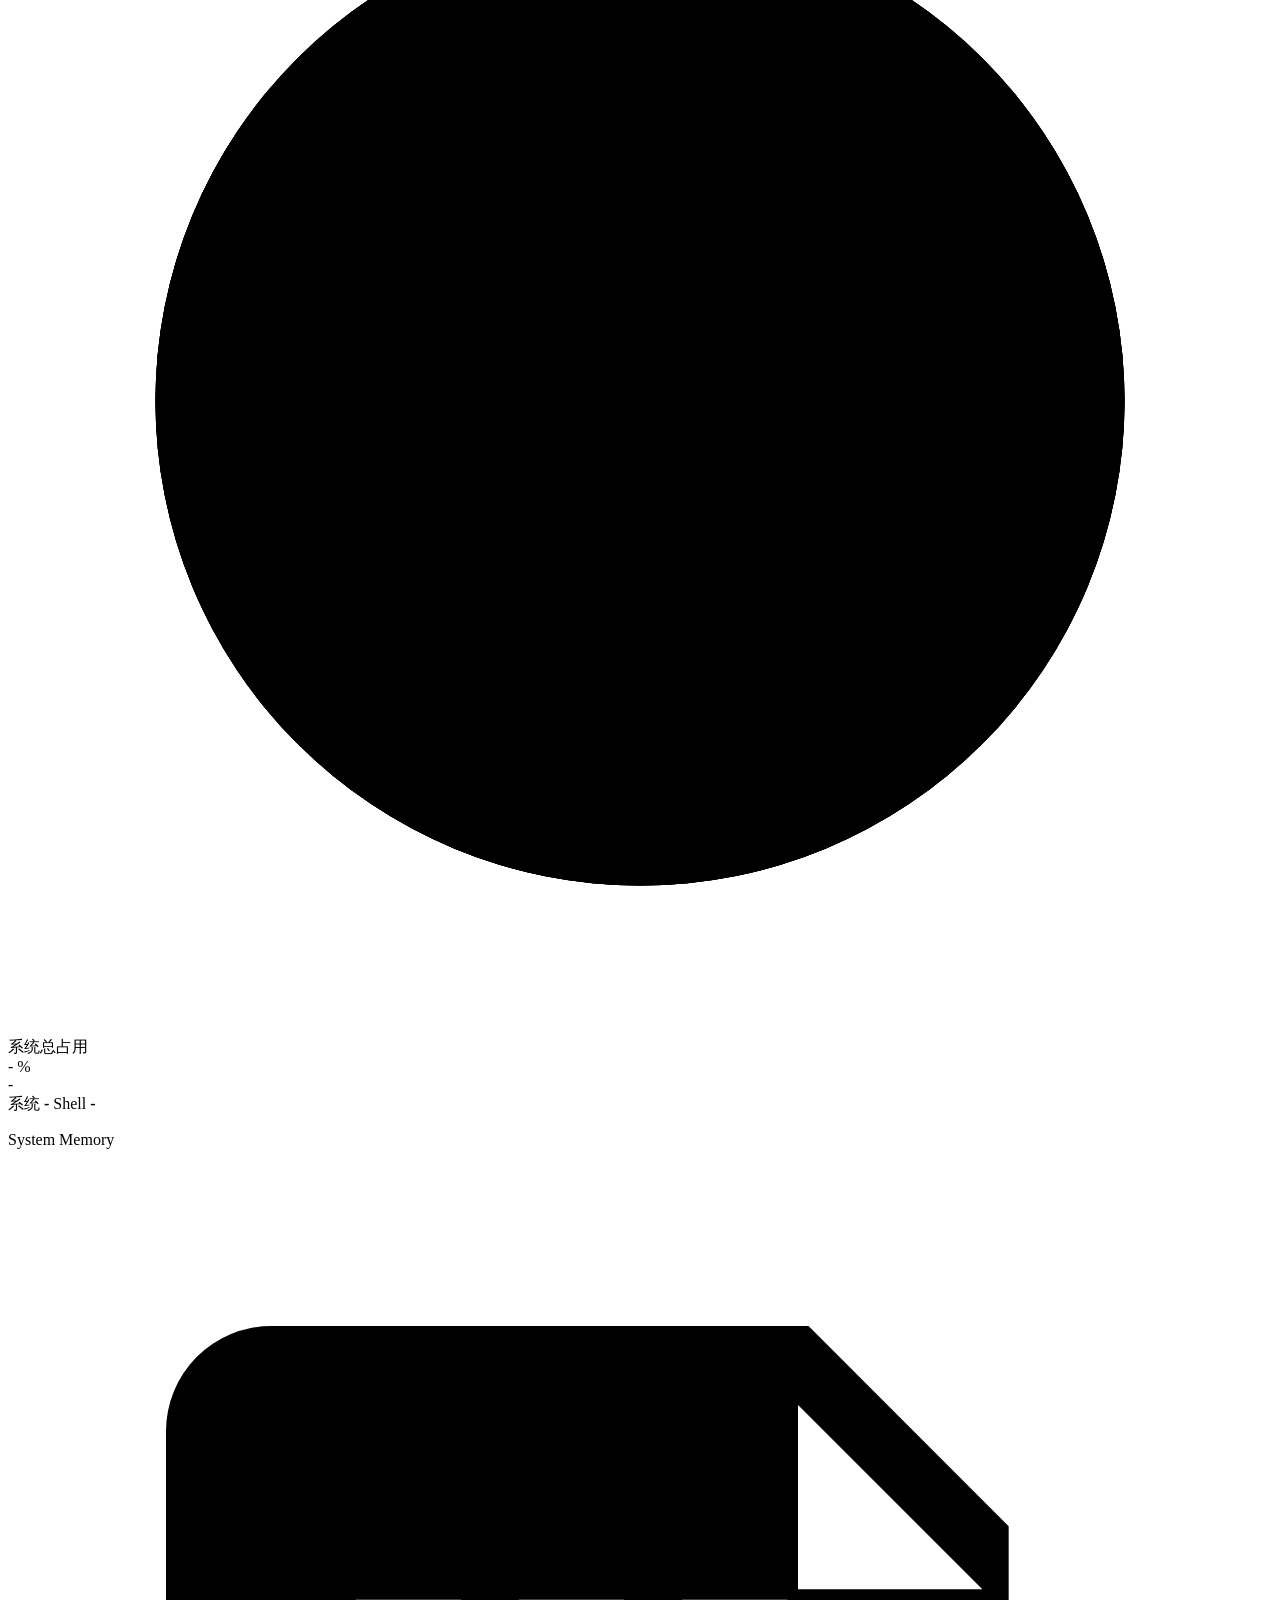
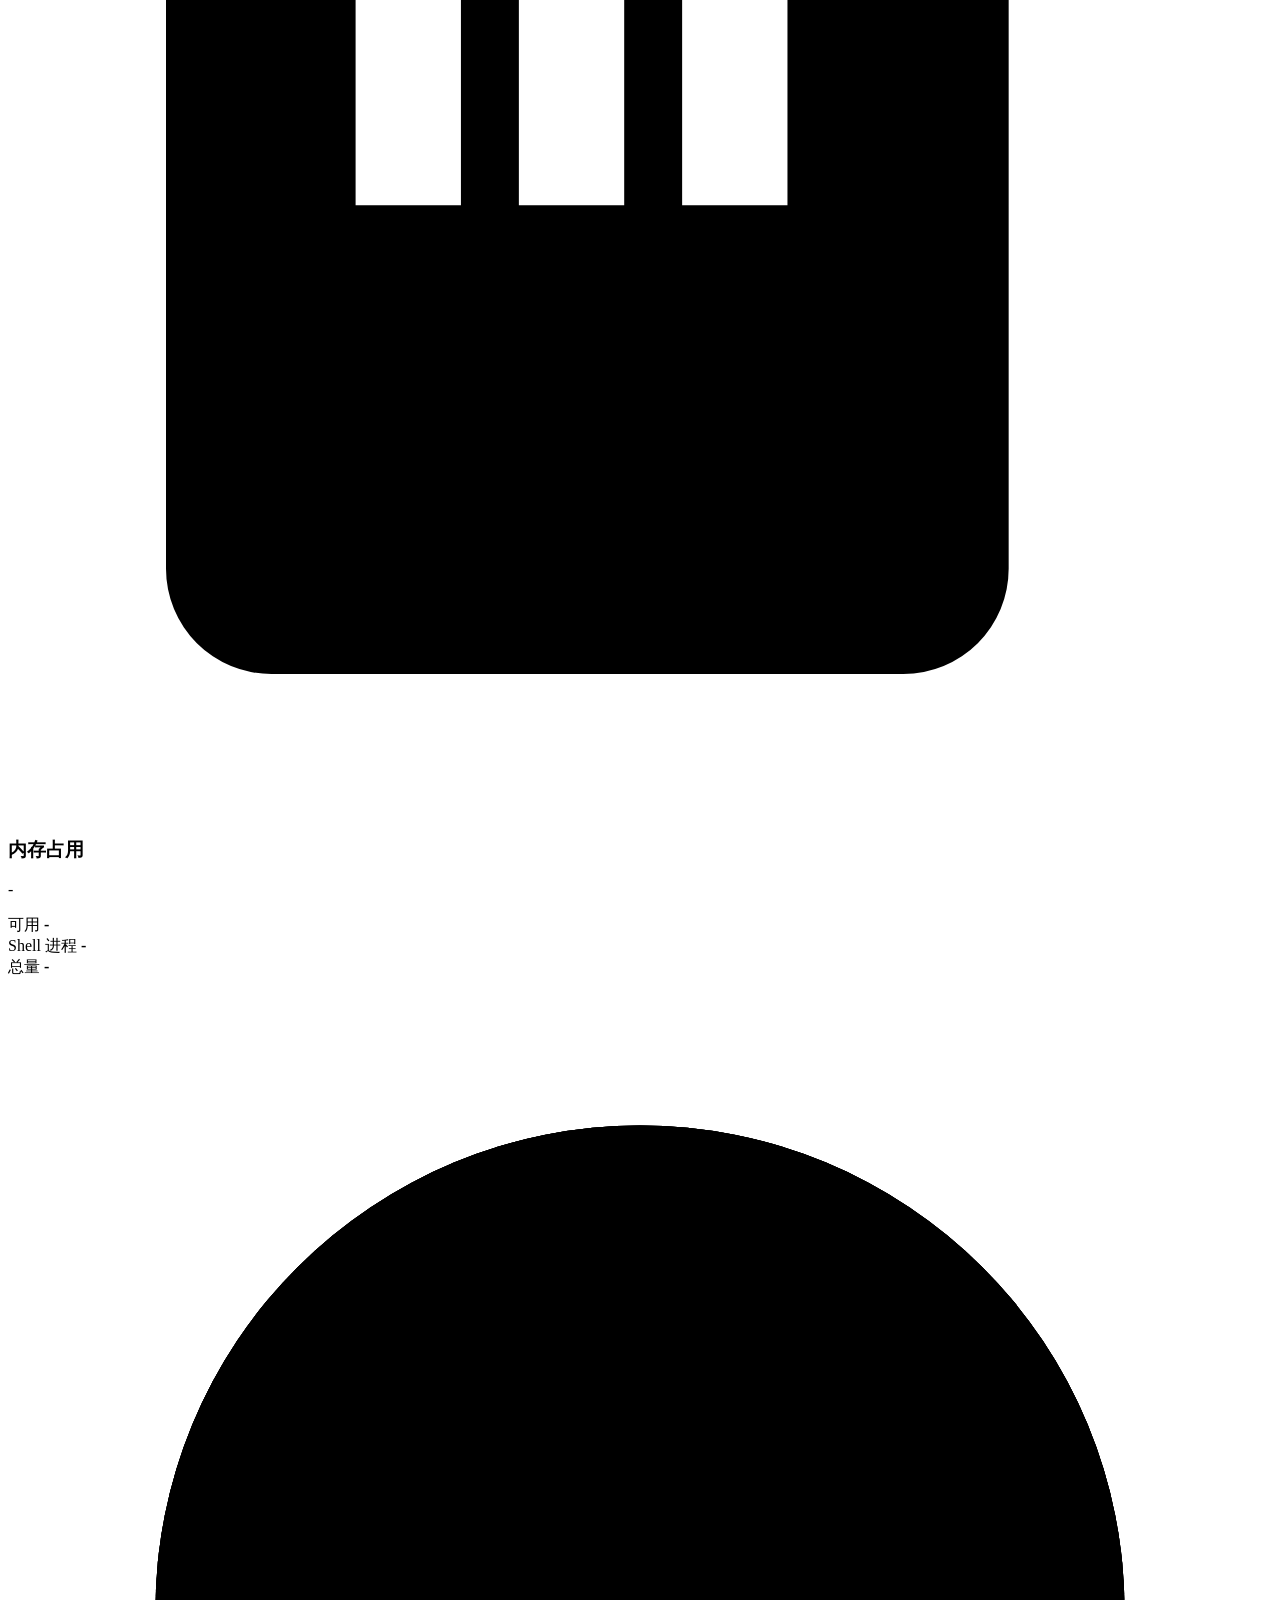
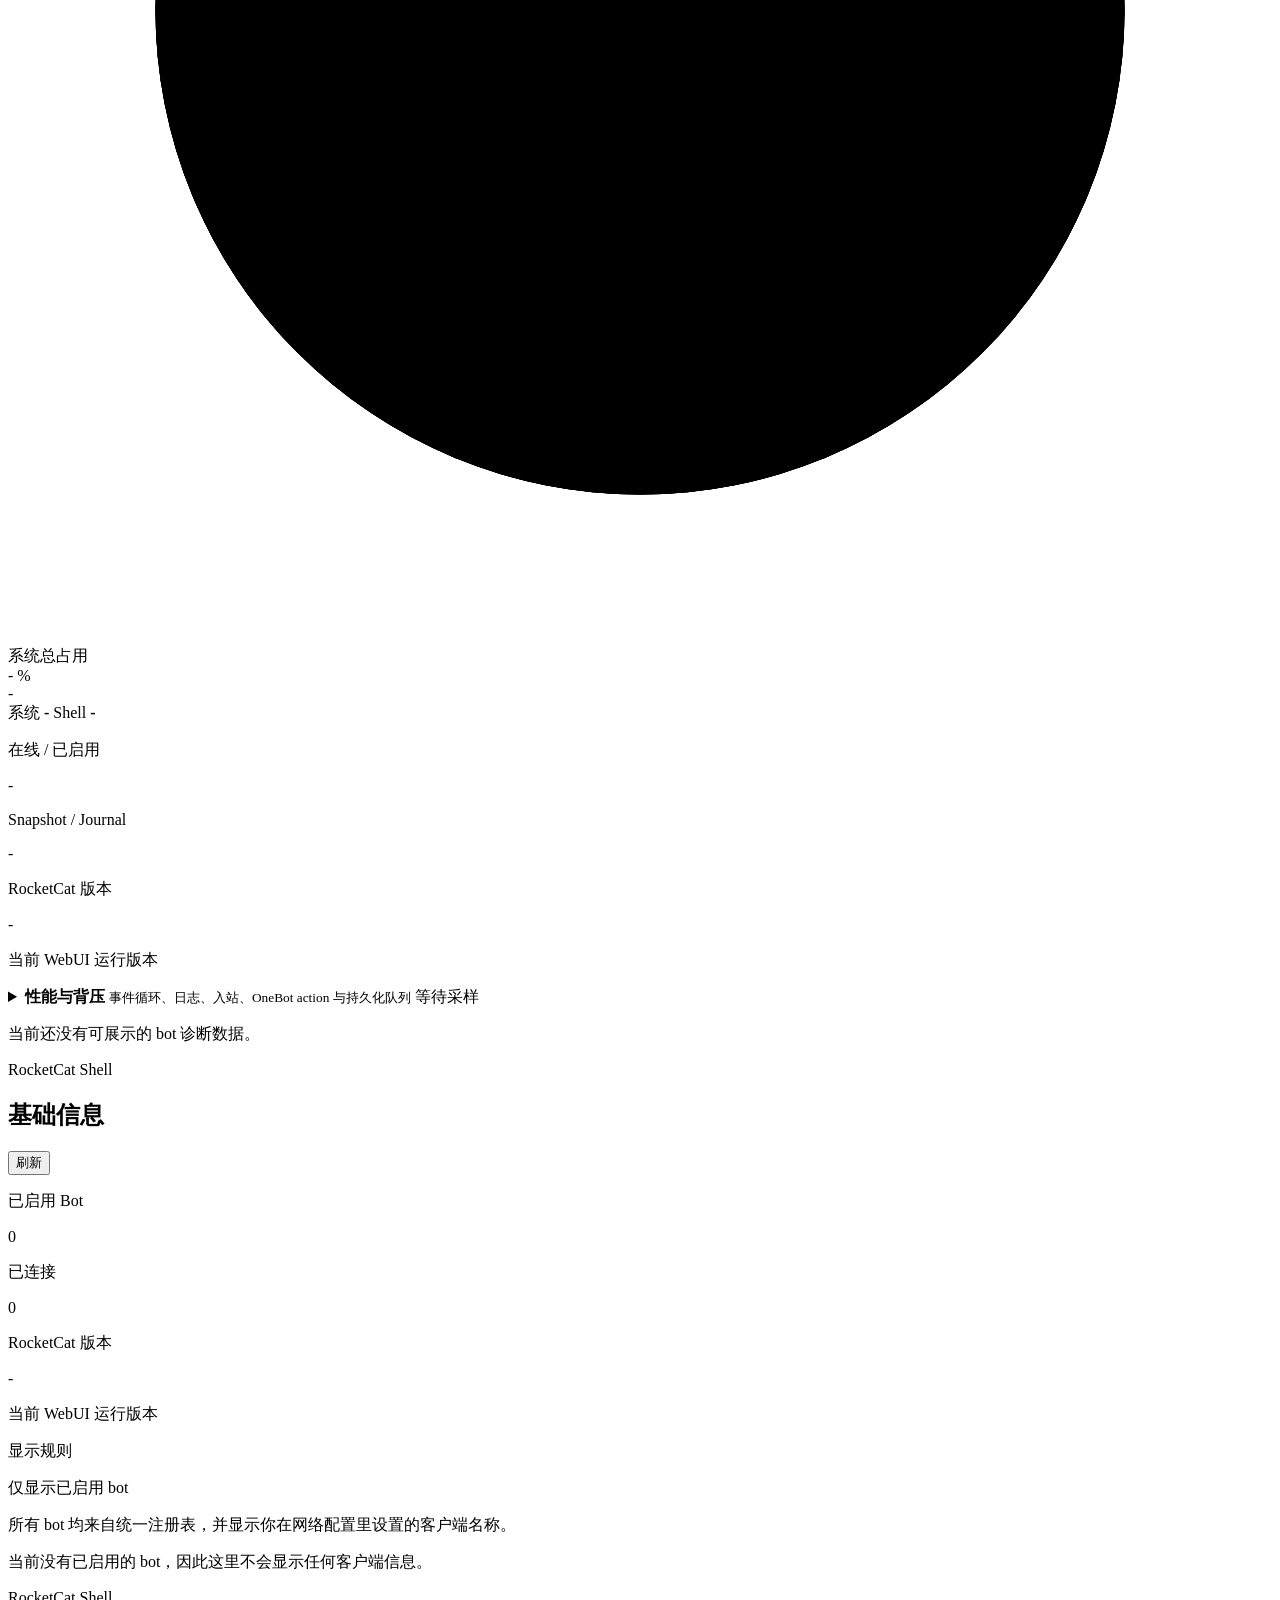
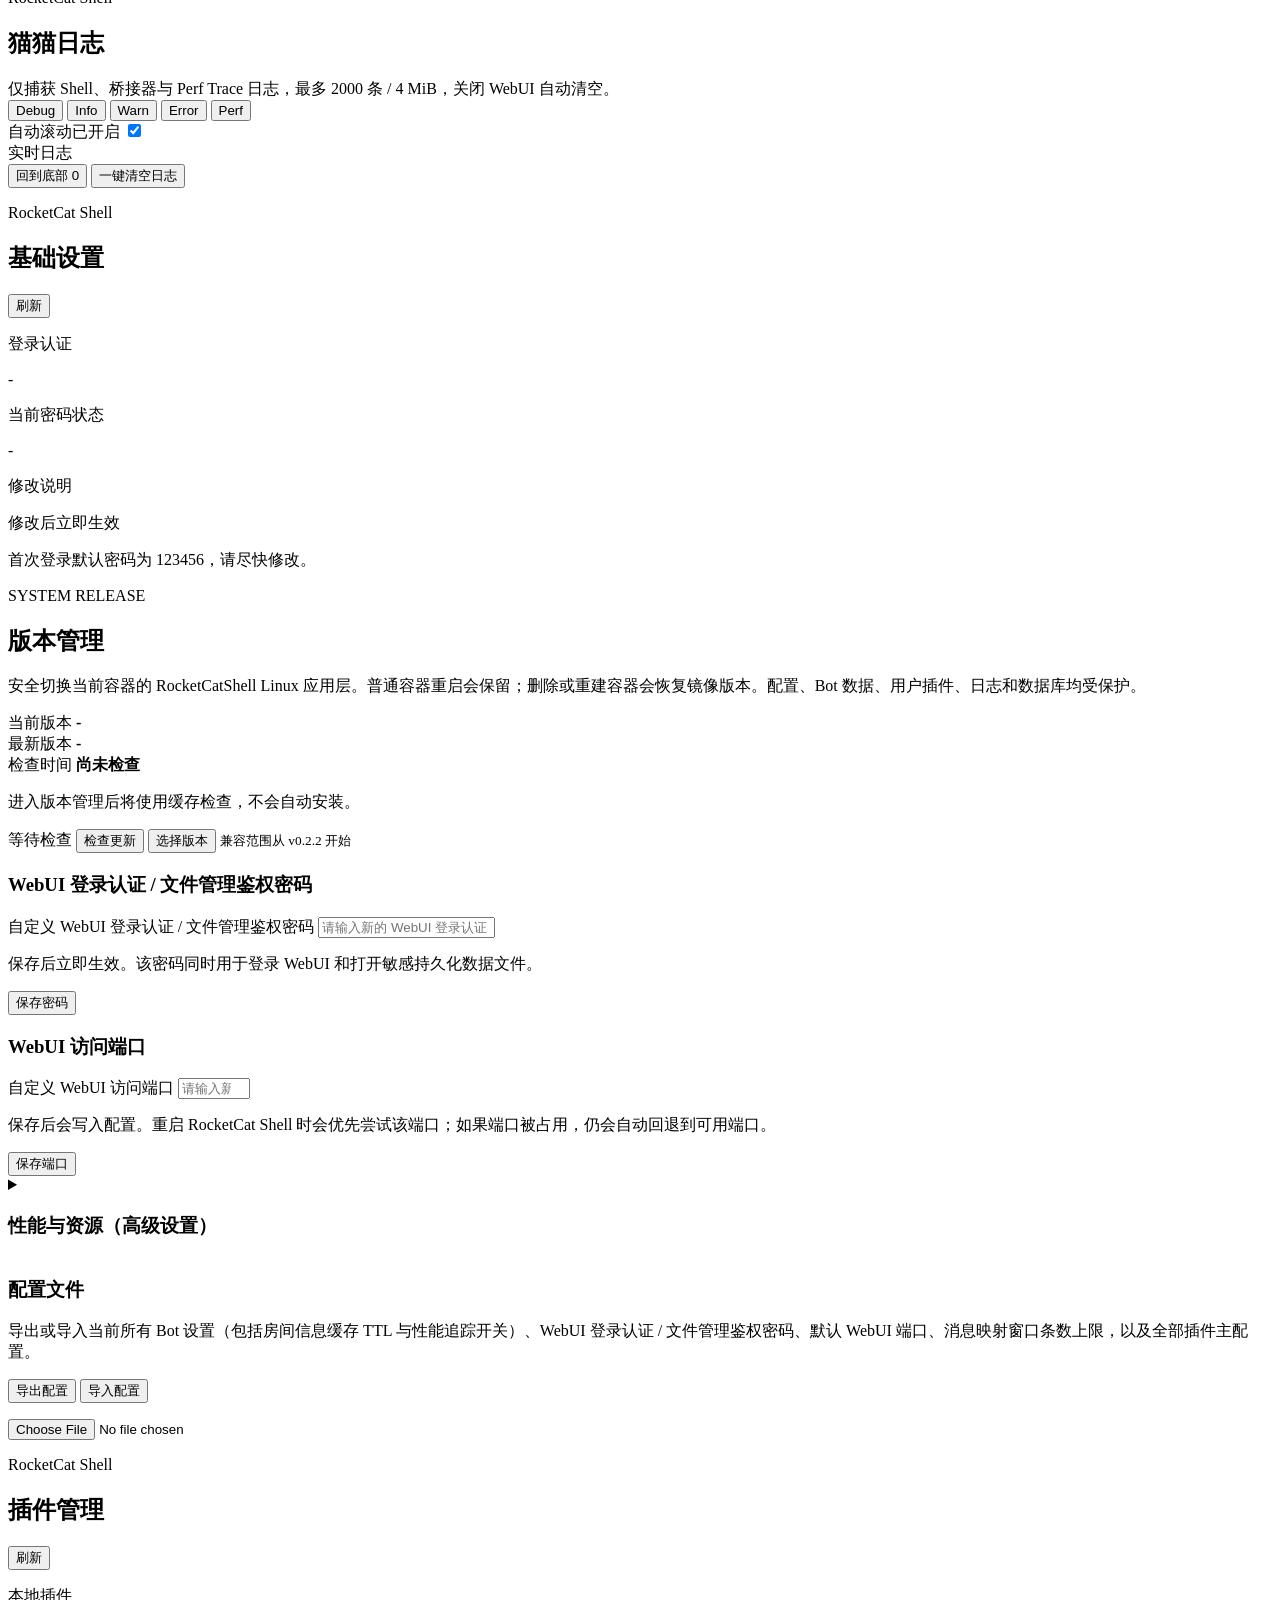
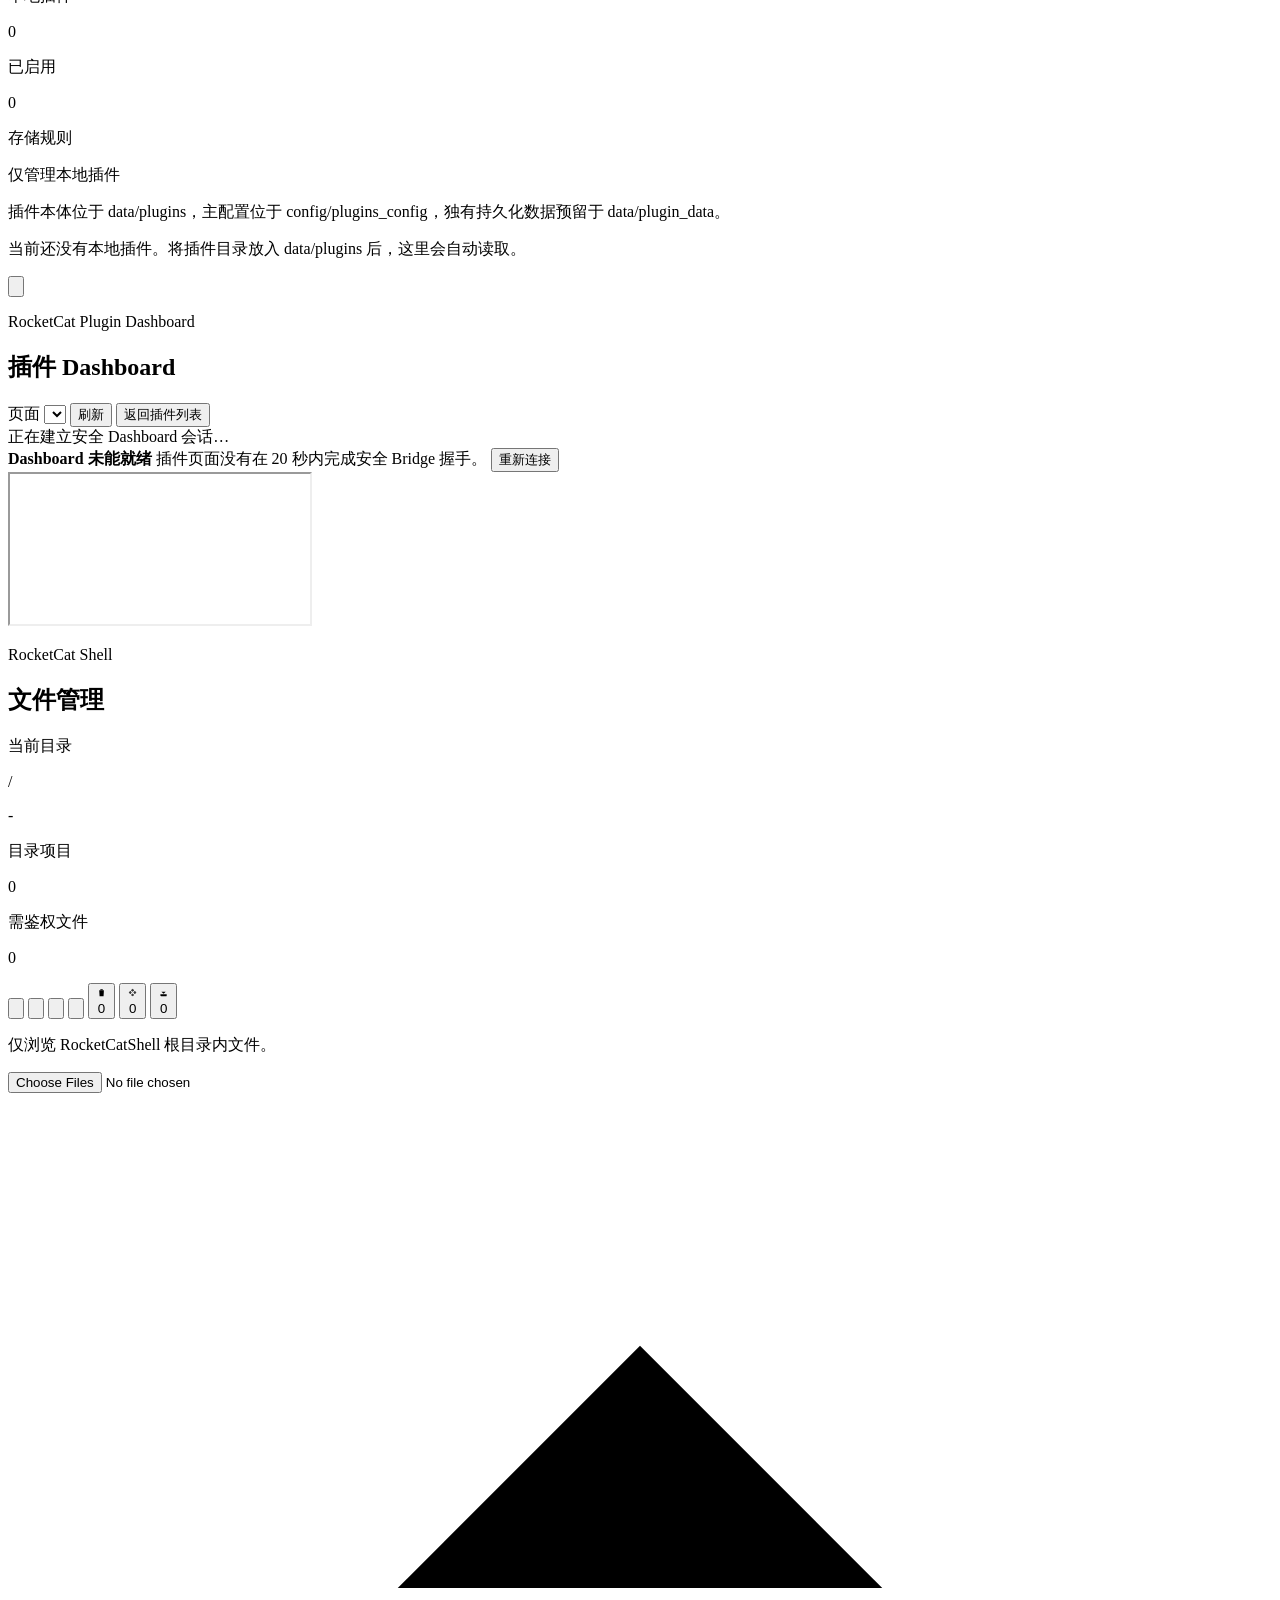
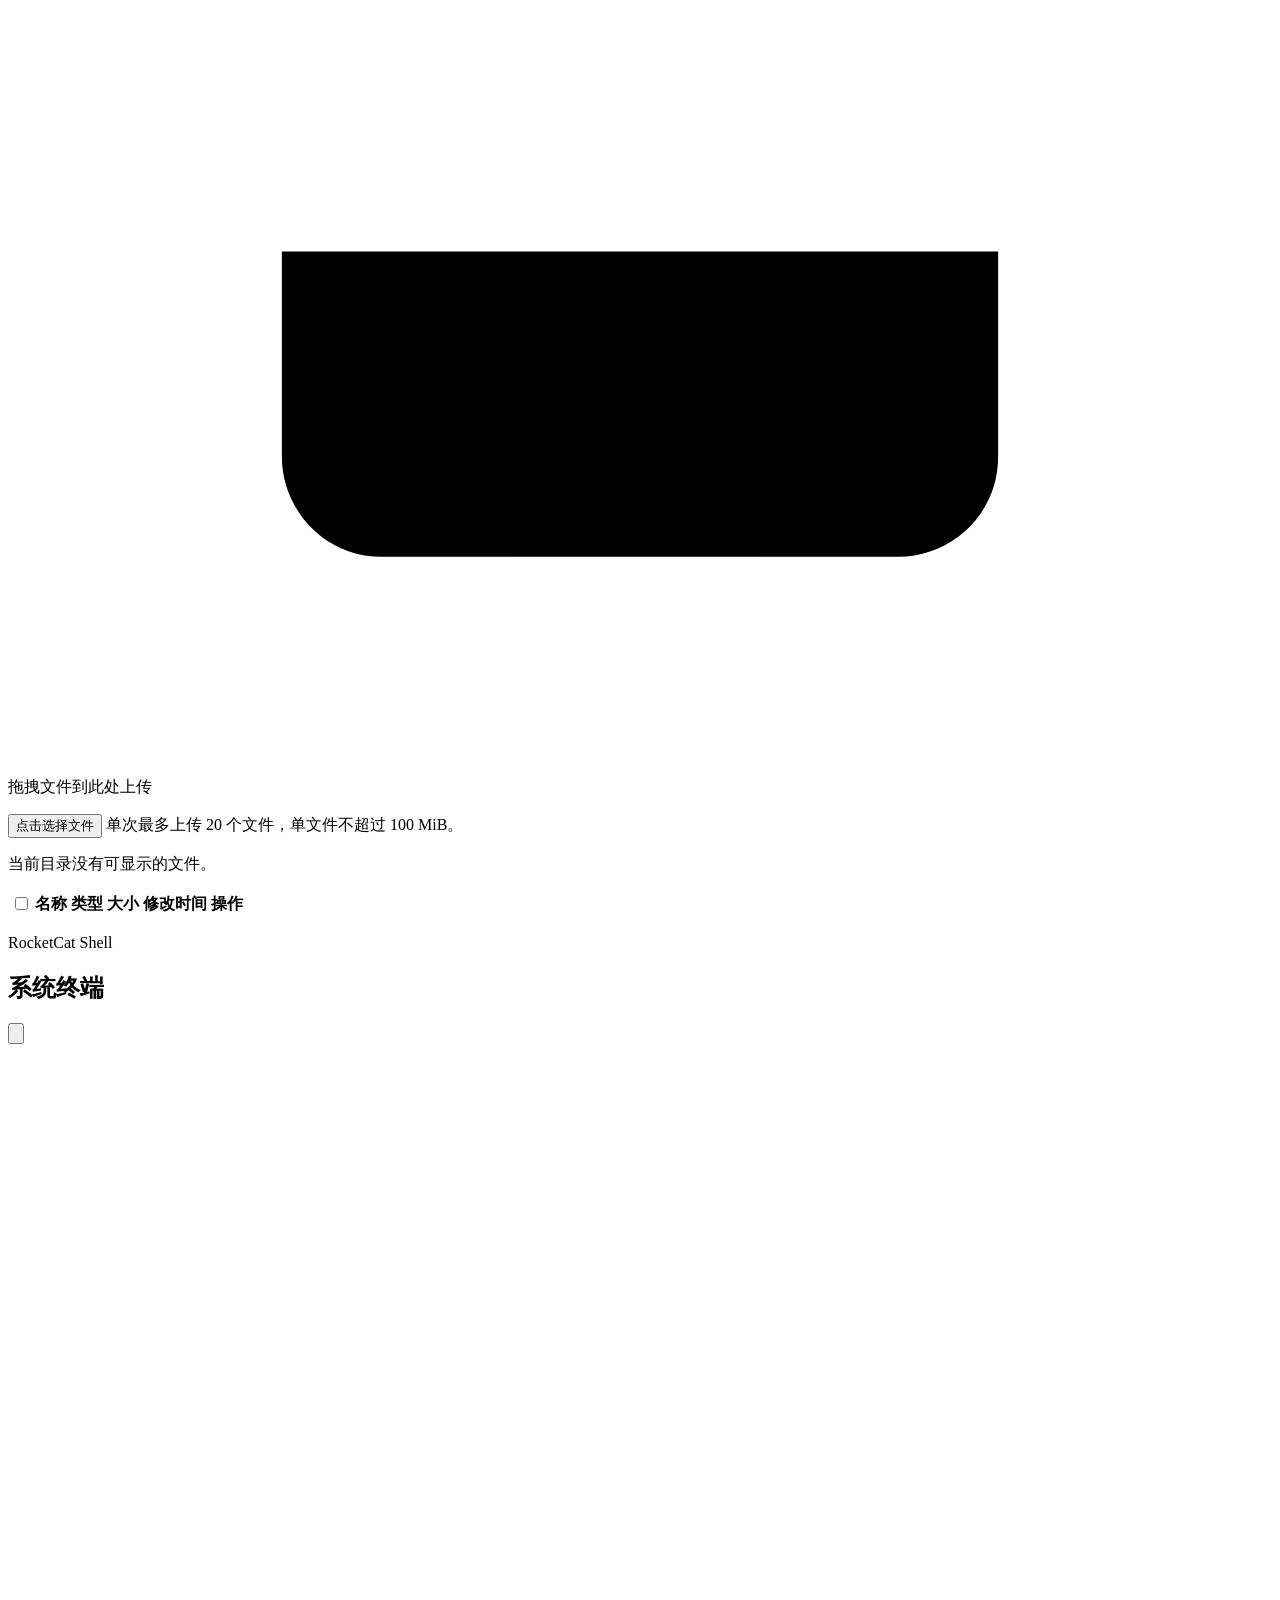
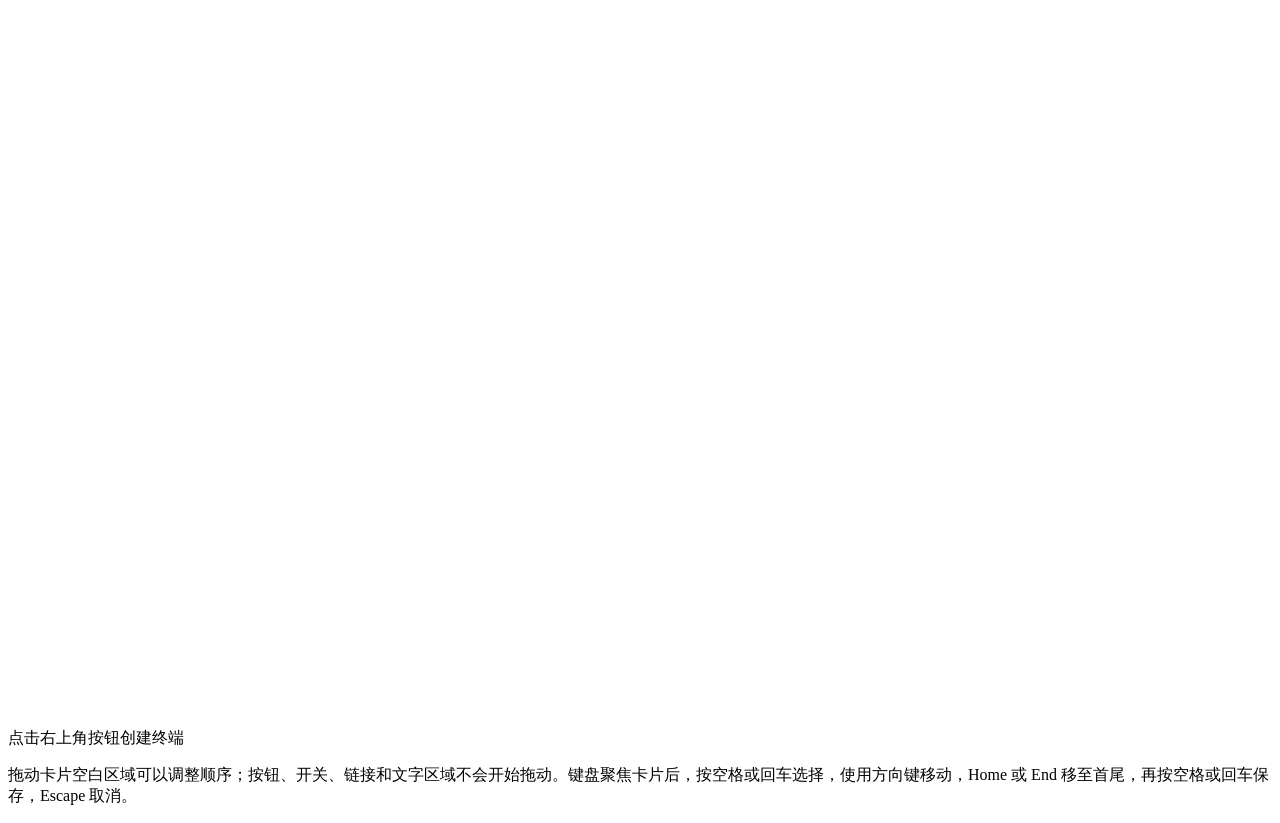
==== commit 9b28b626: "test: prepare temporary v0.2.3 update candidate" ====
--- a/rocketcat_shell/shell/static/index.html
+++ b/rocketcat_shell/shell/static/index.html
@@ -146,7 +146,7 @@
             <span id="sidebarRuntimeText">正在读取运行状态</span>
           </div>
           <div class="sidebar-meta">
-            <span id="sidebarVersion">v0.2.2</span>
+            <span id="sidebarVersion">v0.2.3</span>
             <button id="logoutButton" class="sidebar-logout" type="button">退出登录</button>
           </div>
         </footer>
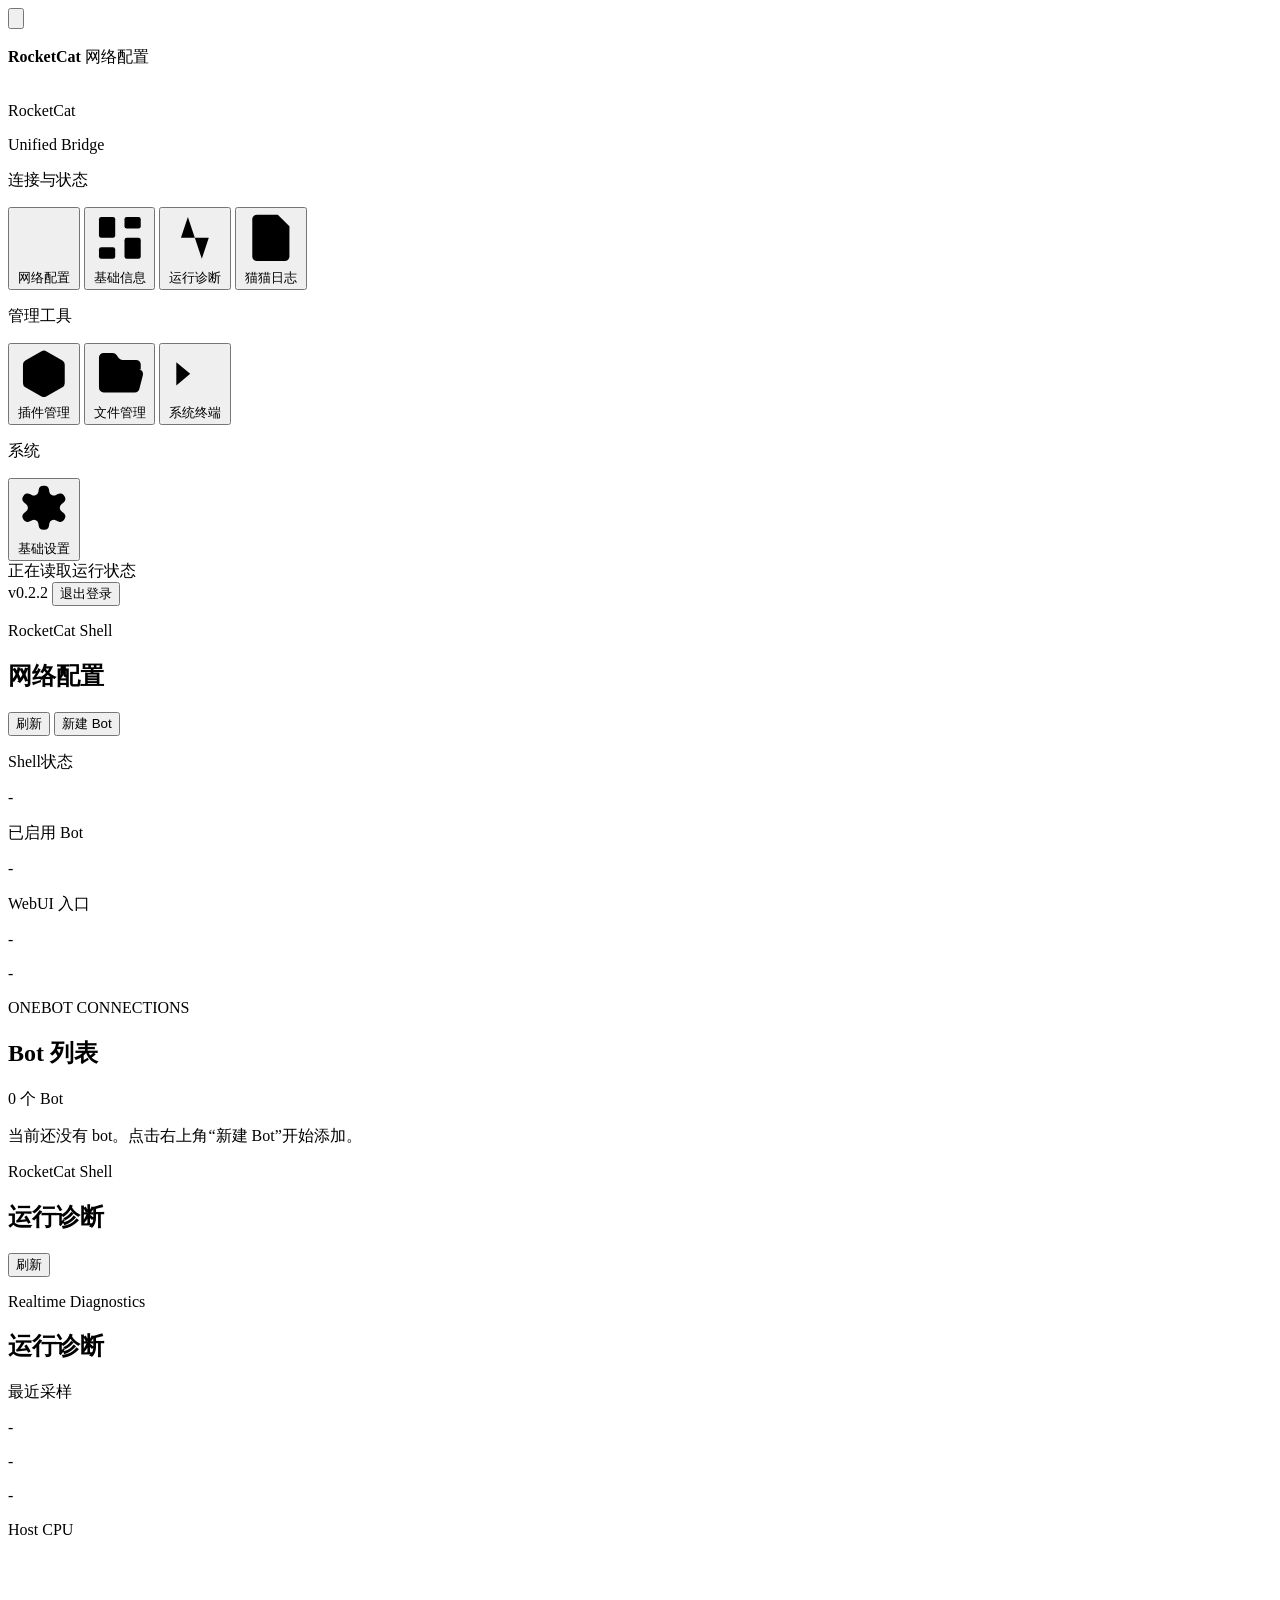
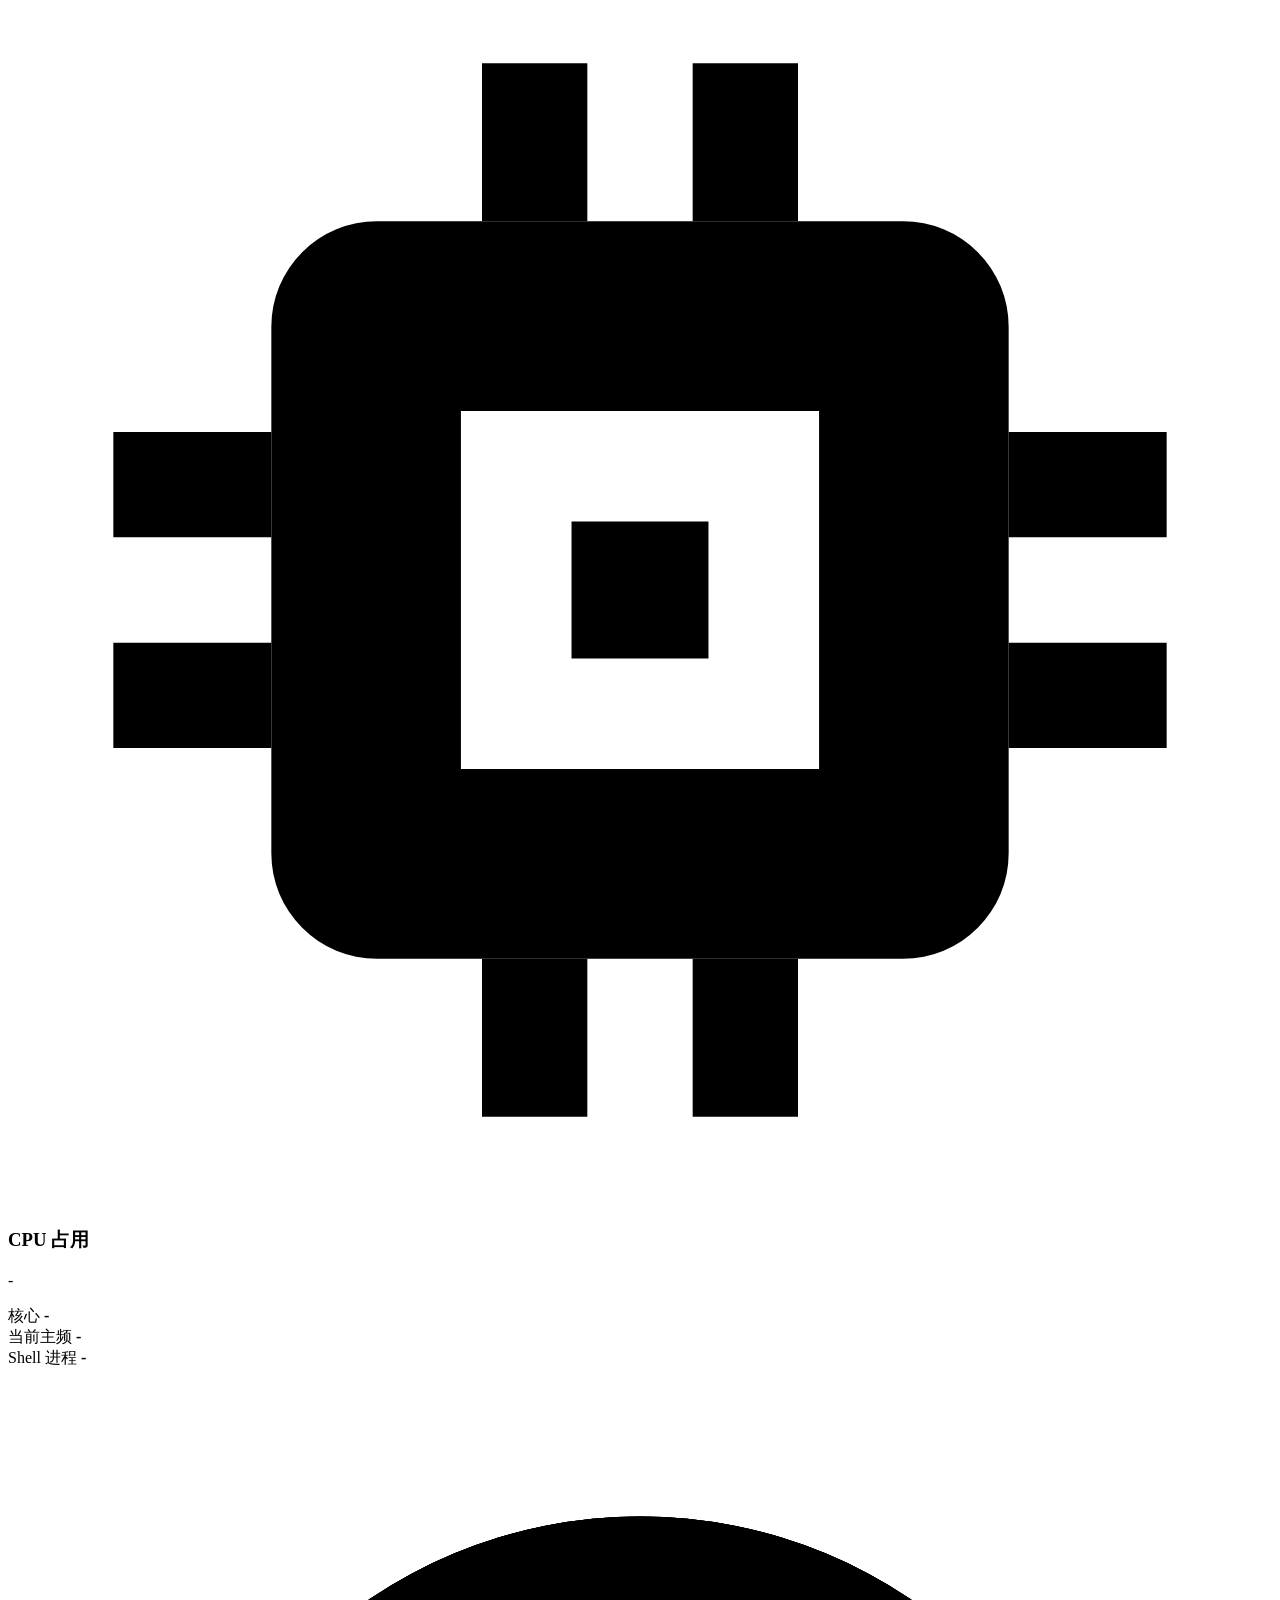
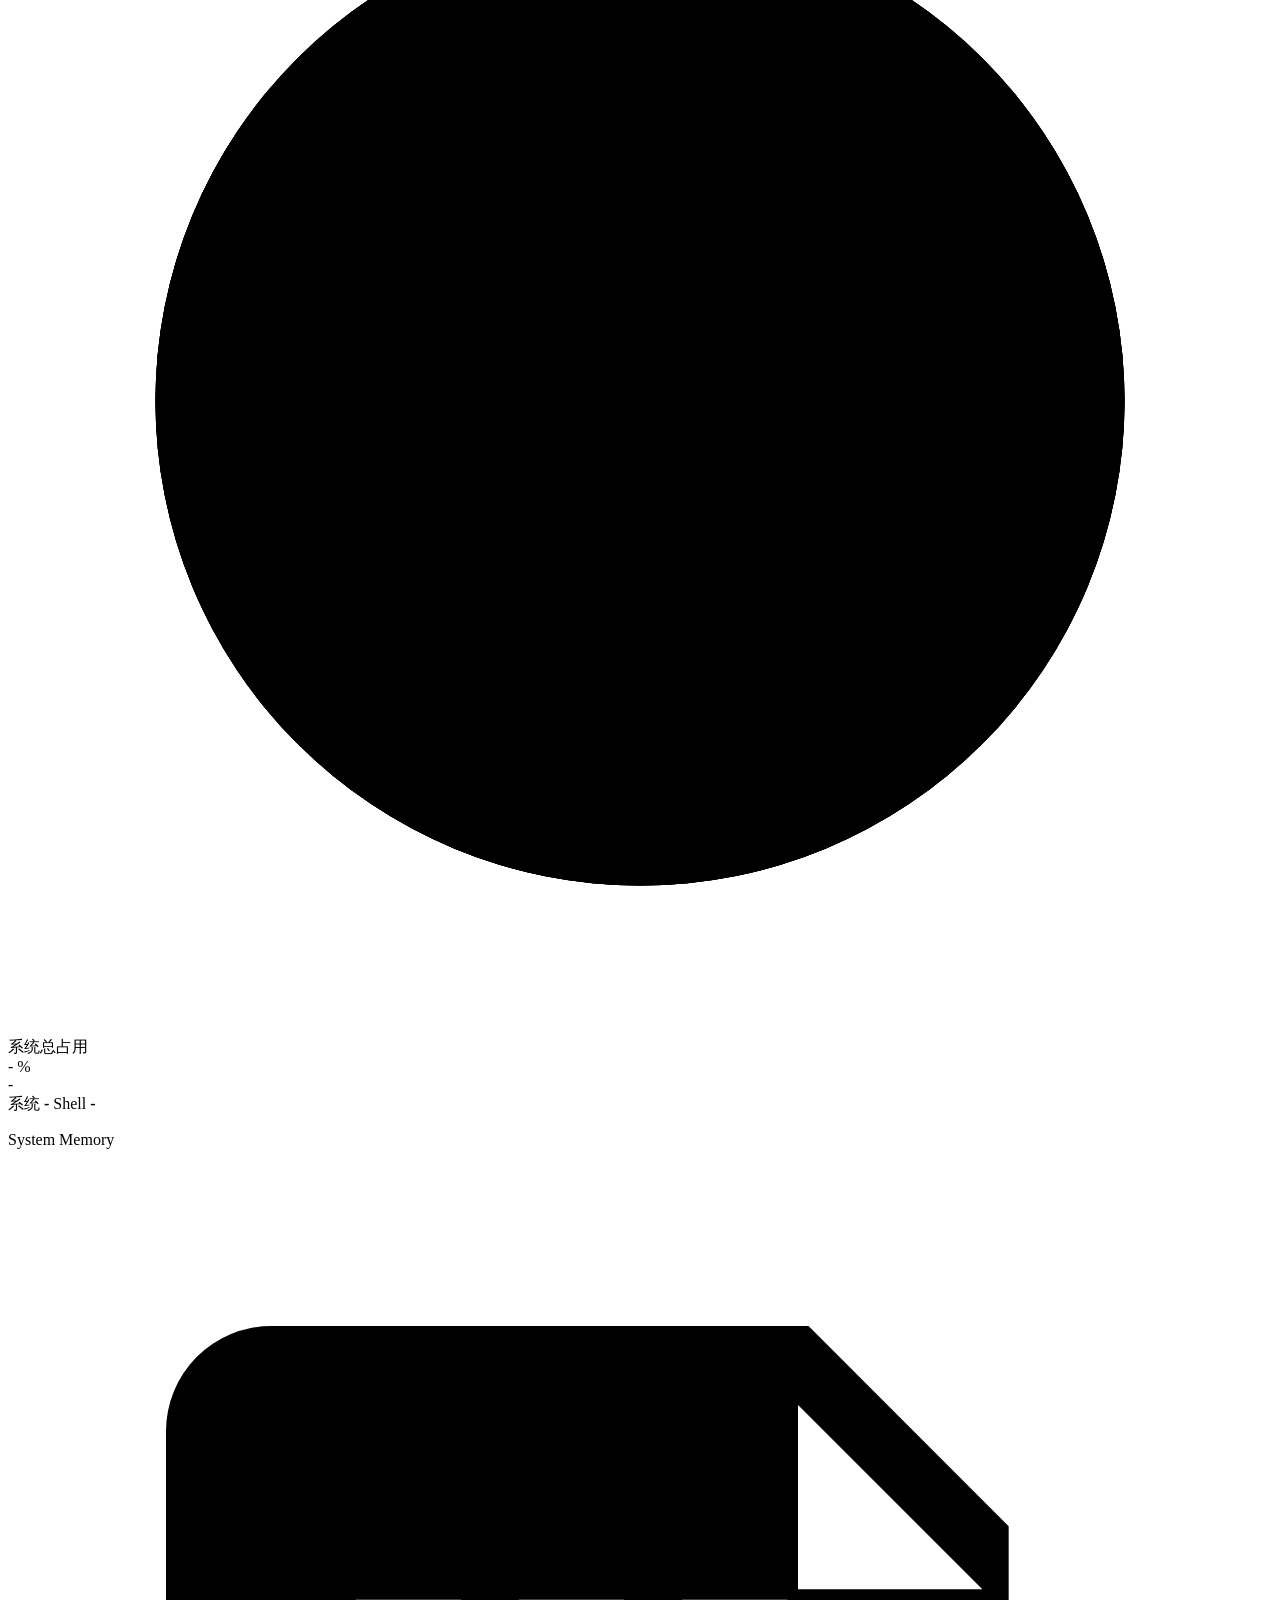
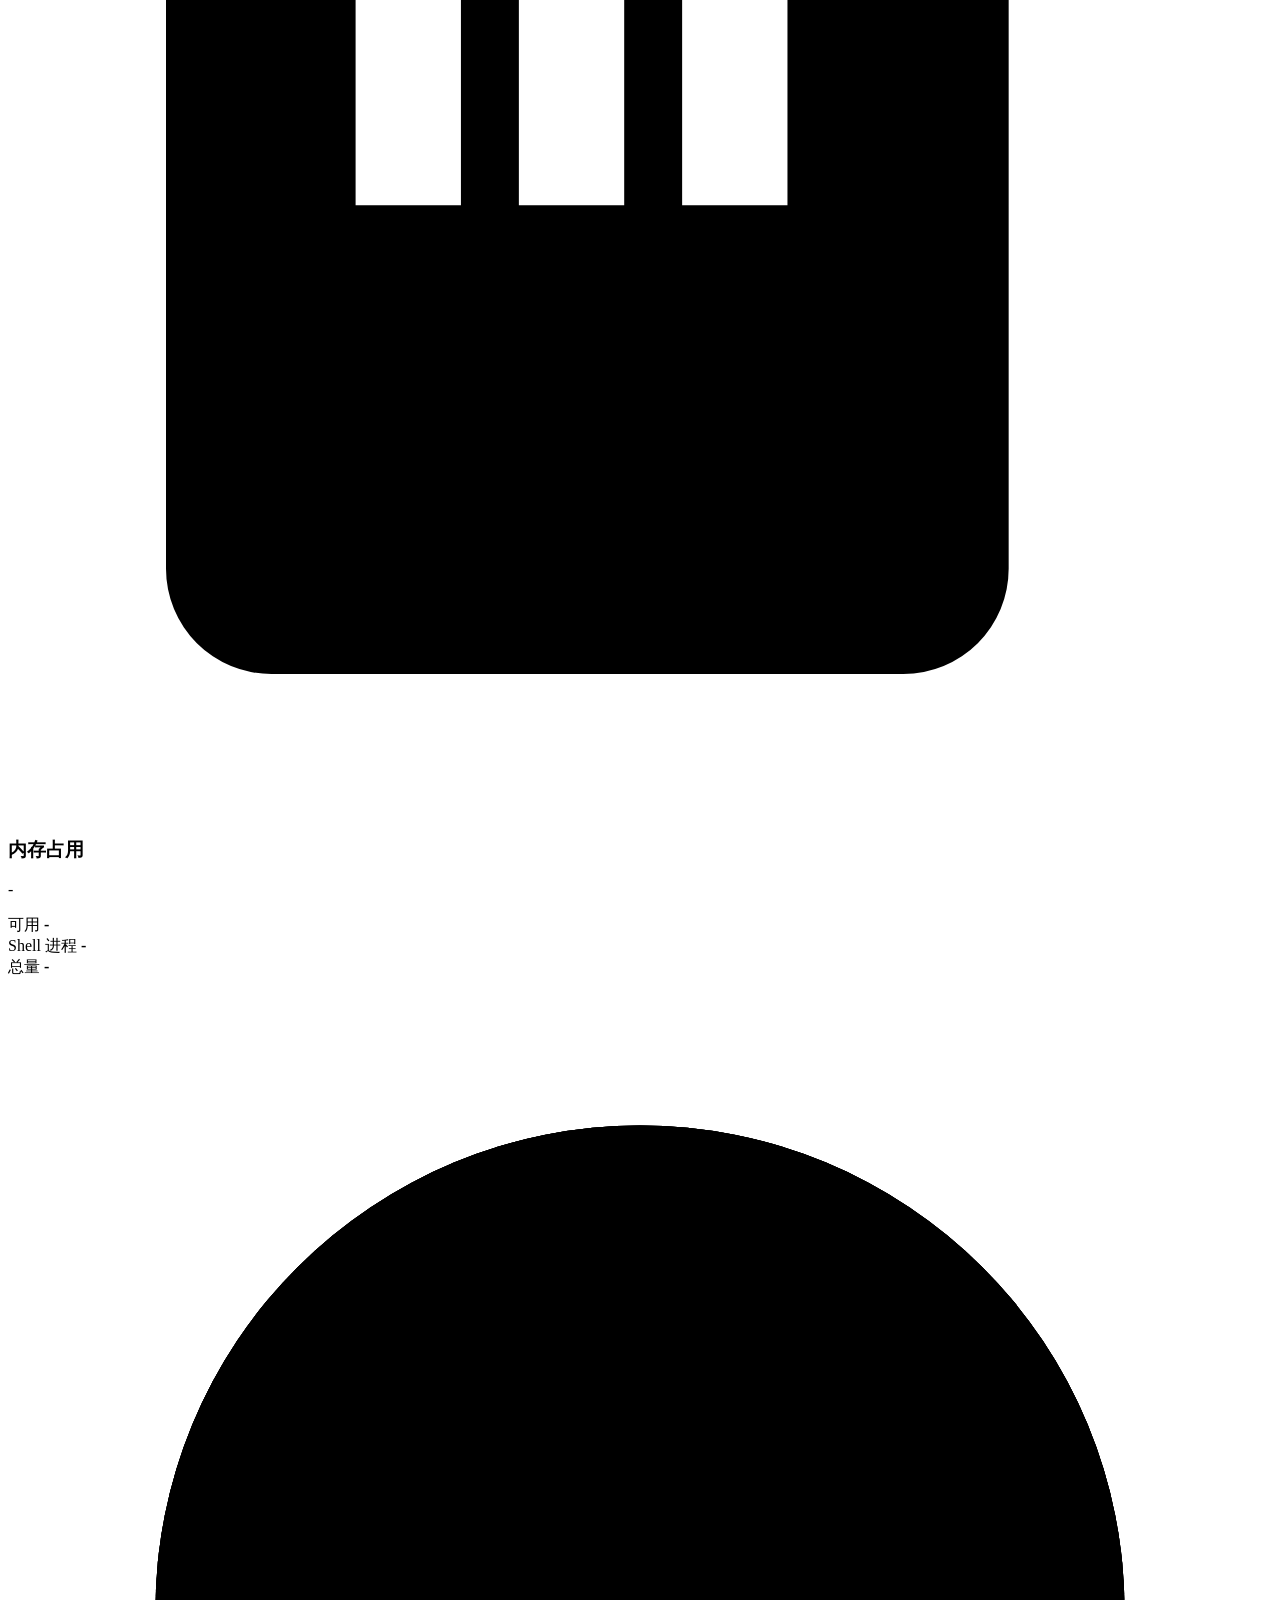
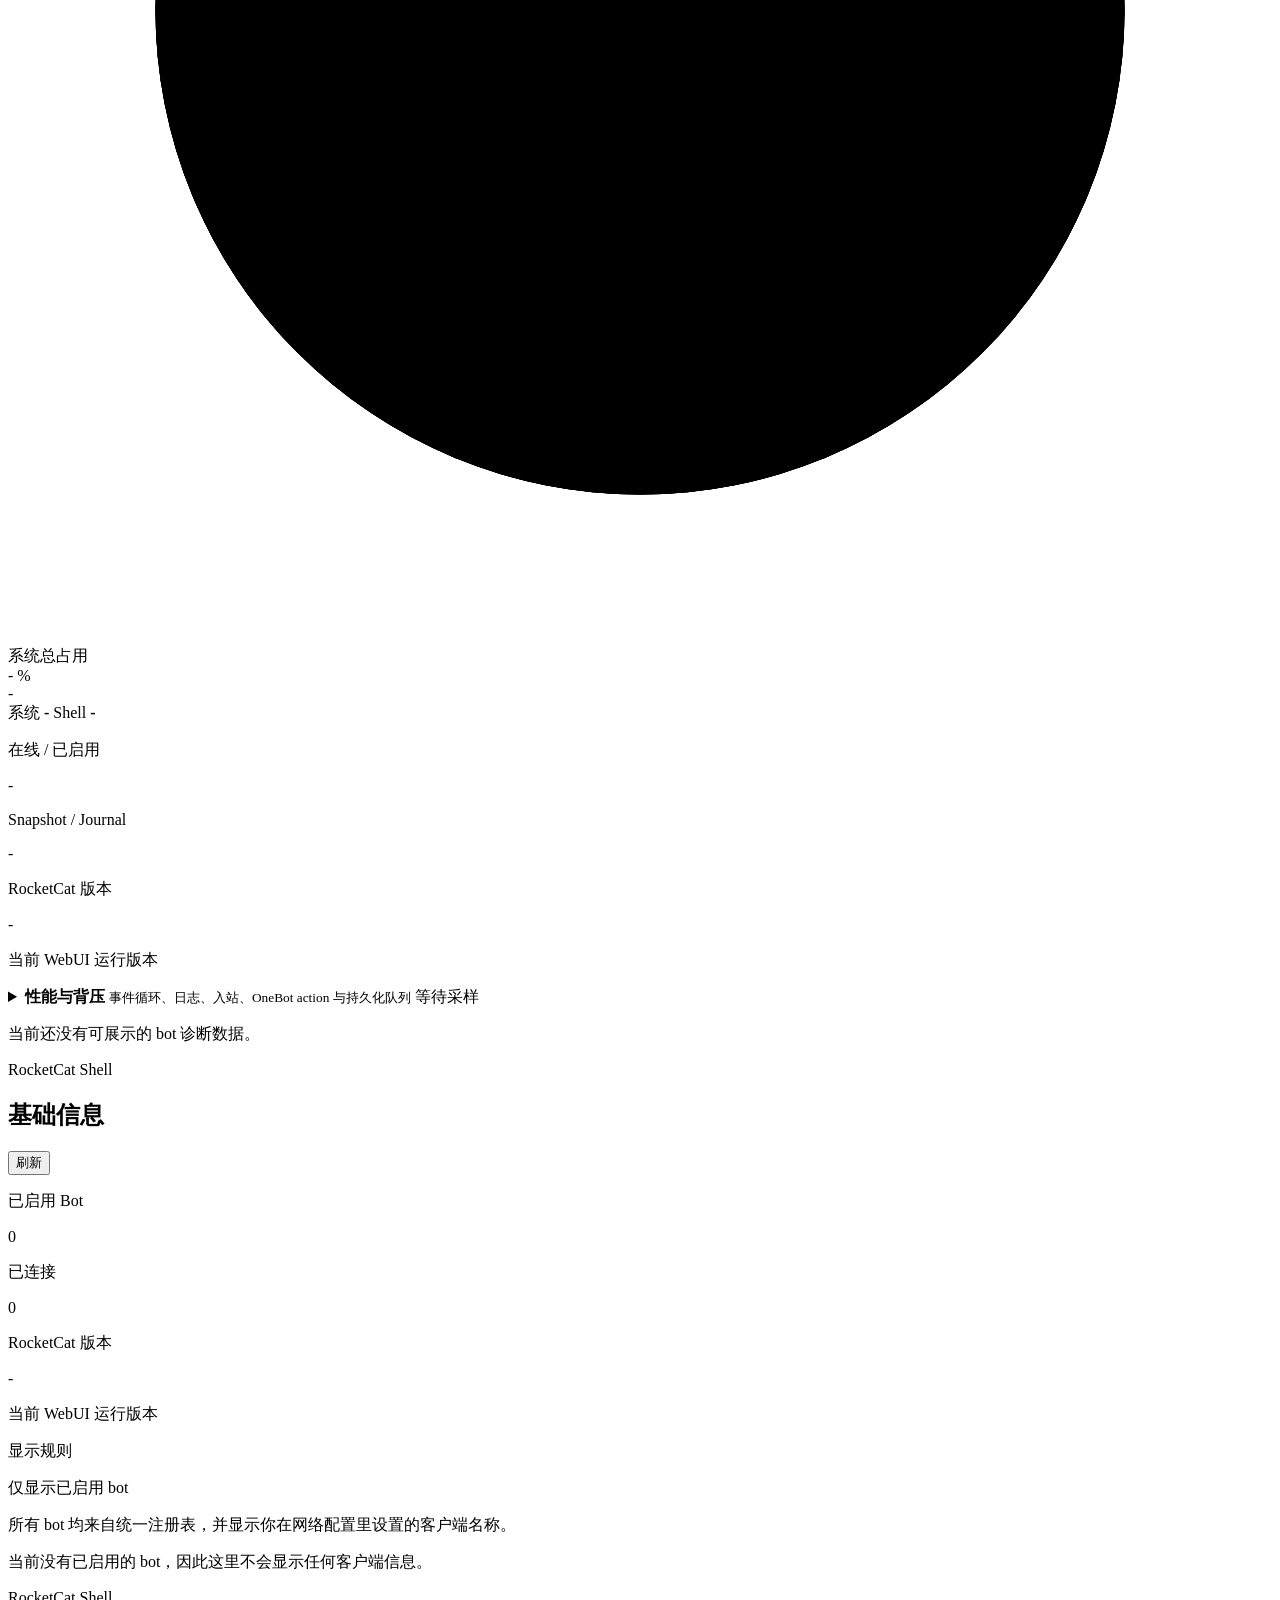
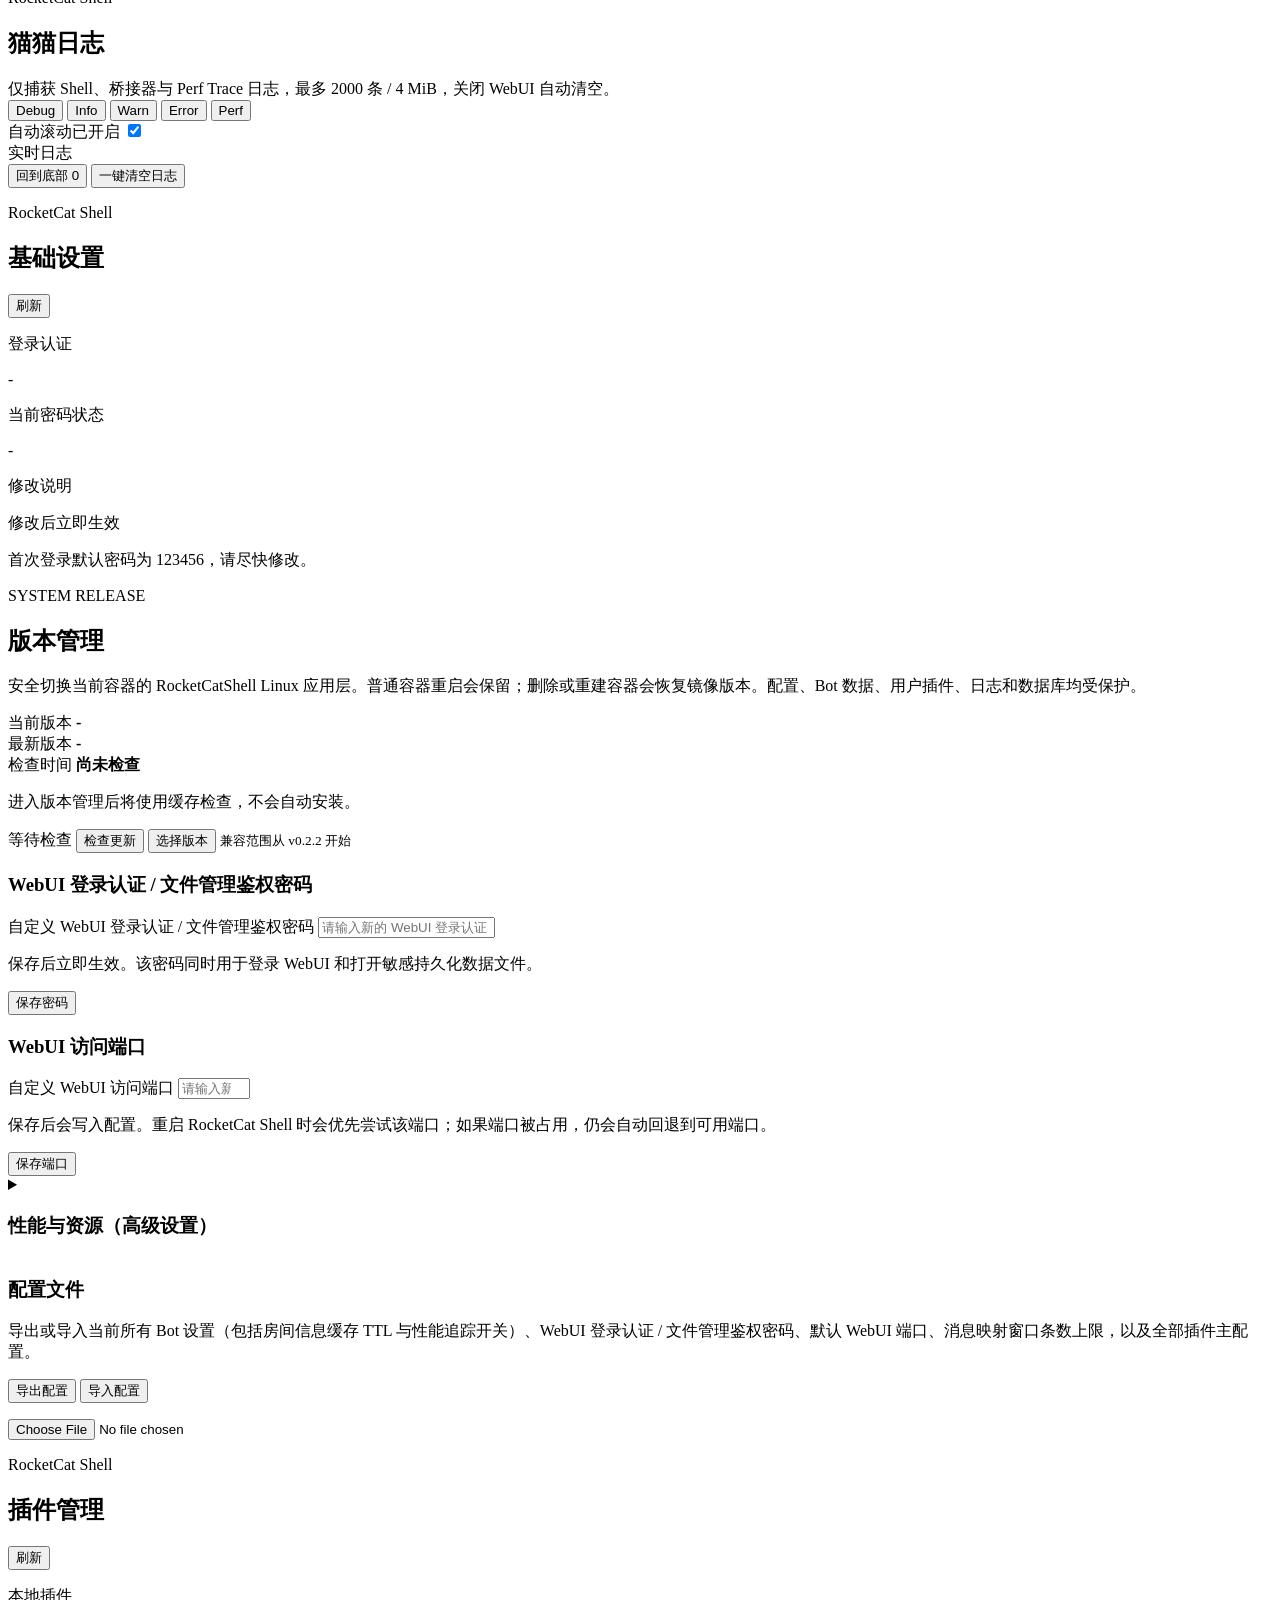
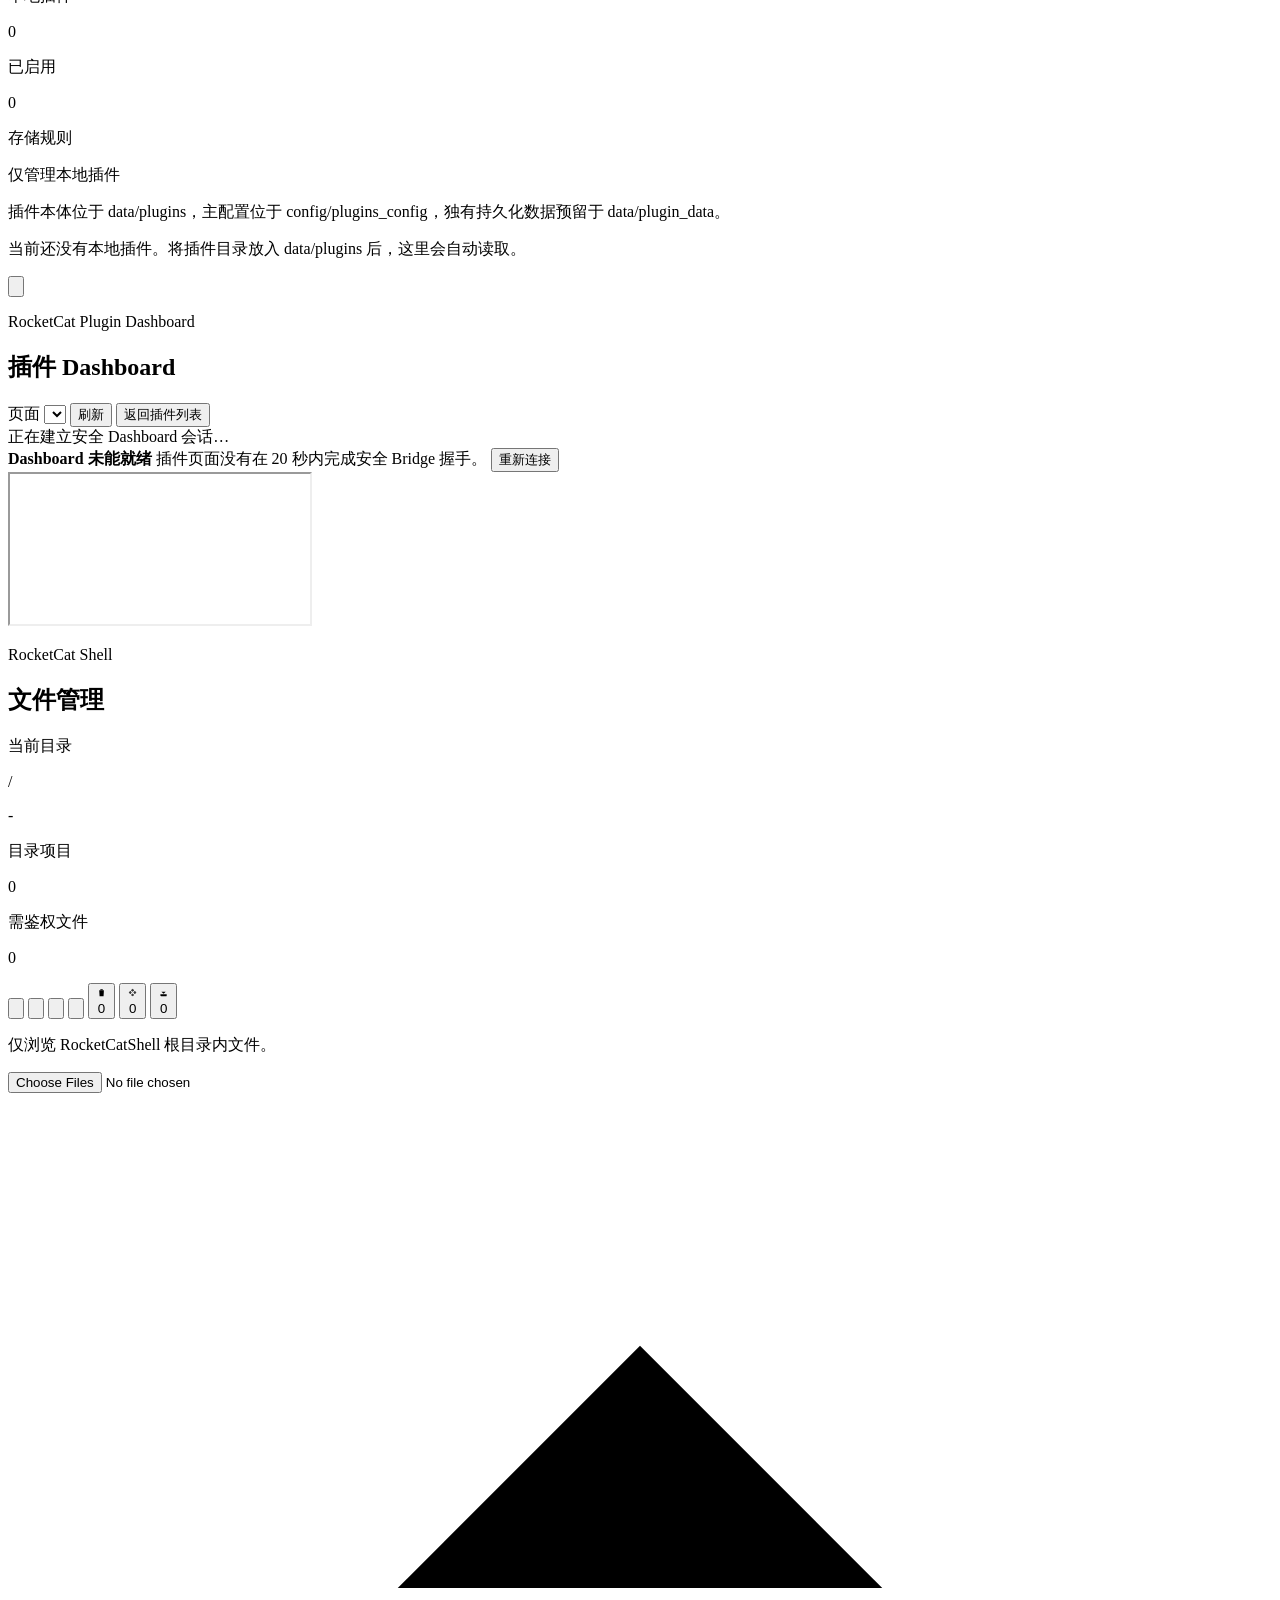
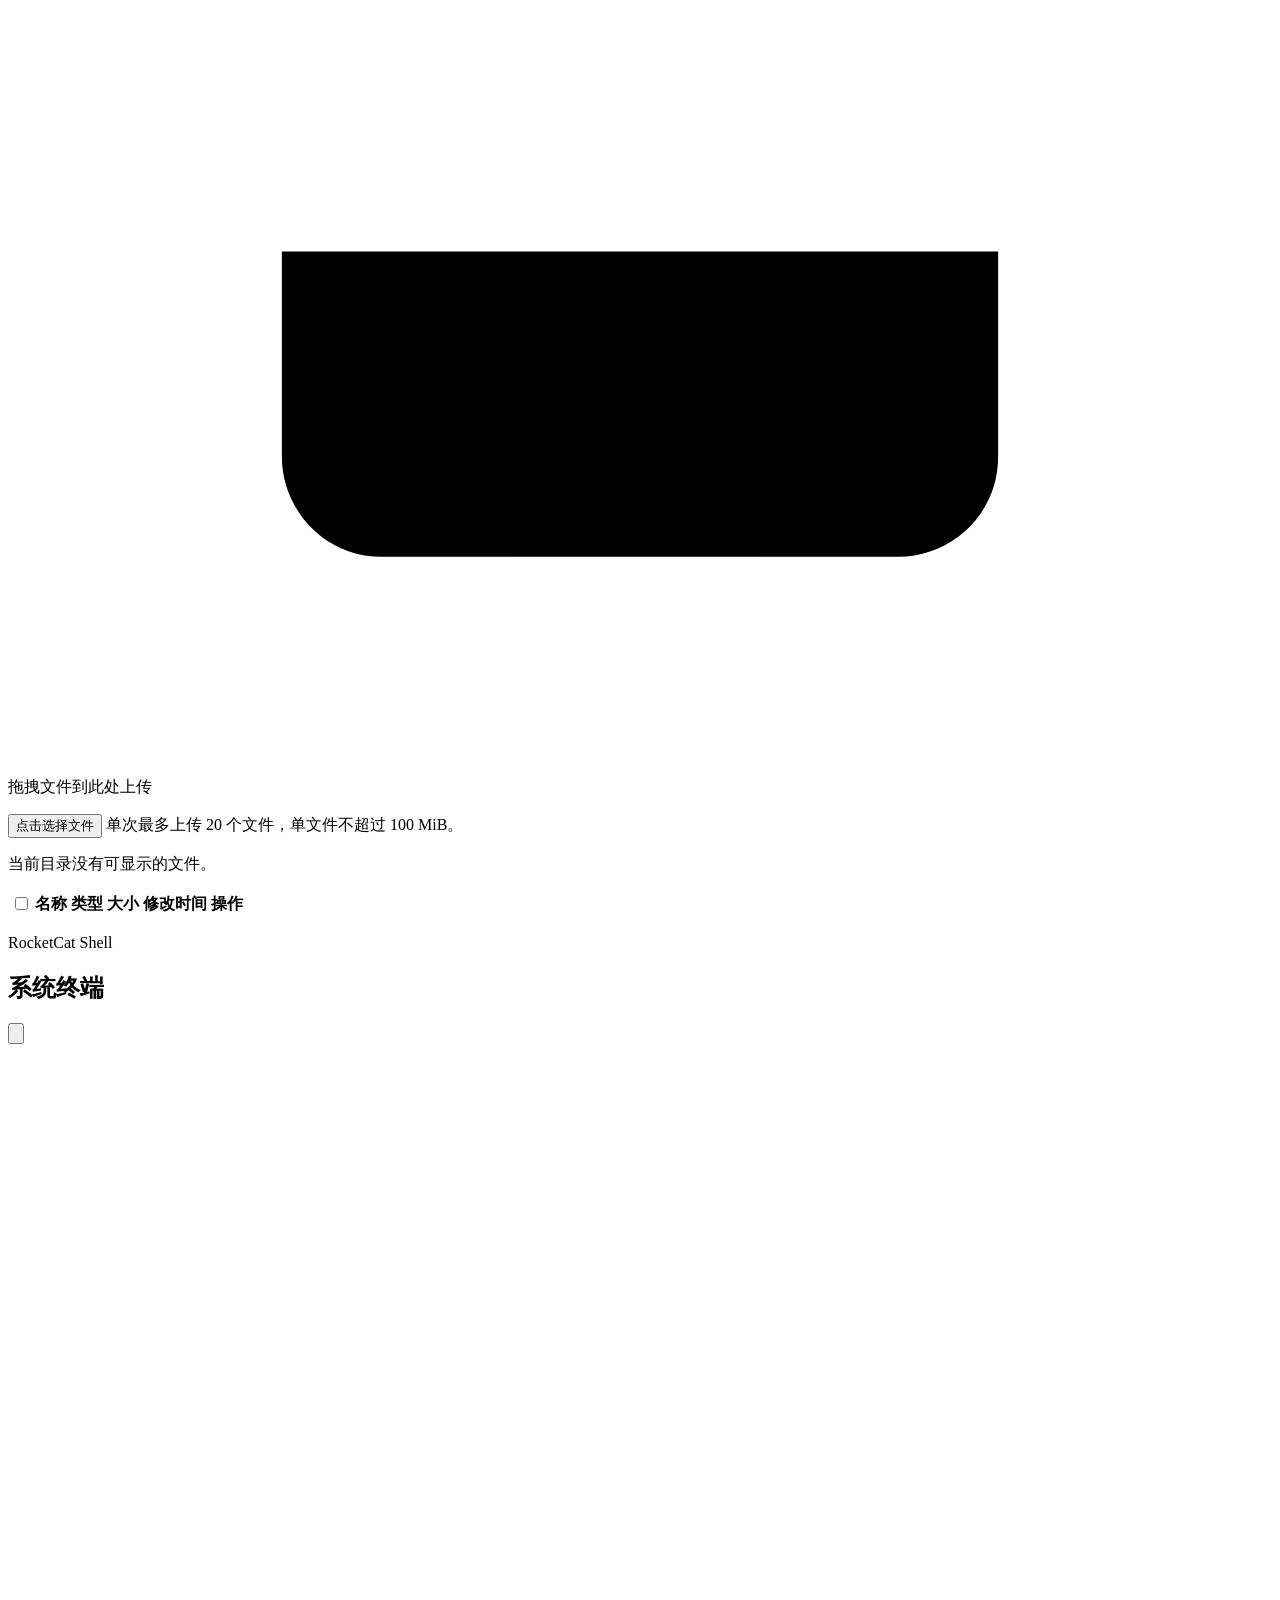
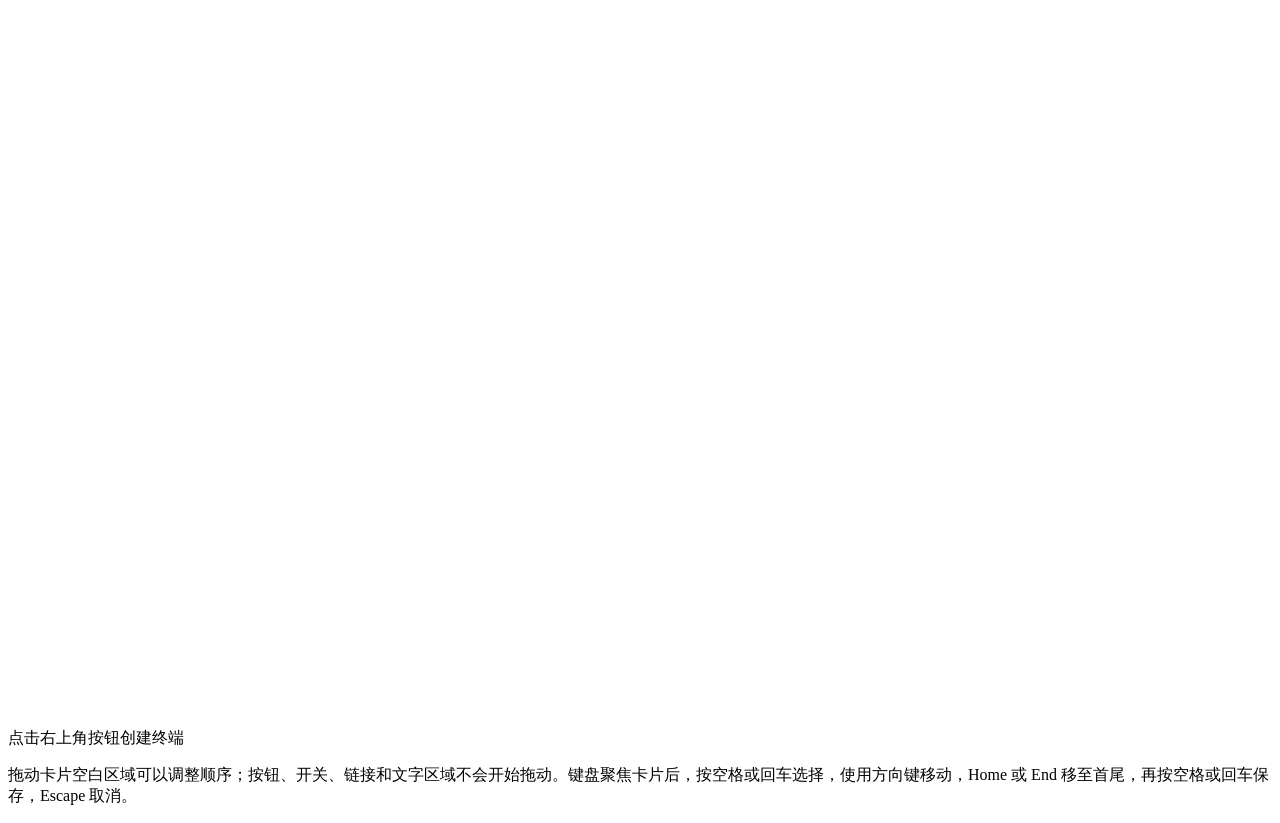
==== commit 77920268: "Revert "test: prepare temporary v0.2.3 update candidate" This reverts commit 9b28b626d8131a8664f8bdc" ====
--- a/rocketcat_shell/shell/static/index.html
+++ b/rocketcat_shell/shell/static/index.html
@@ -146,7 +146,7 @@
             <span id="sidebarRuntimeText">正在读取运行状态</span>
           </div>
           <div class="sidebar-meta">
-            <span id="sidebarVersion">v0.2.3</span>
+            <span id="sidebarVersion">v0.2.2</span>
             <button id="logoutButton" class="sidebar-logout" type="button">退出登录</button>
           </div>
         </footer>
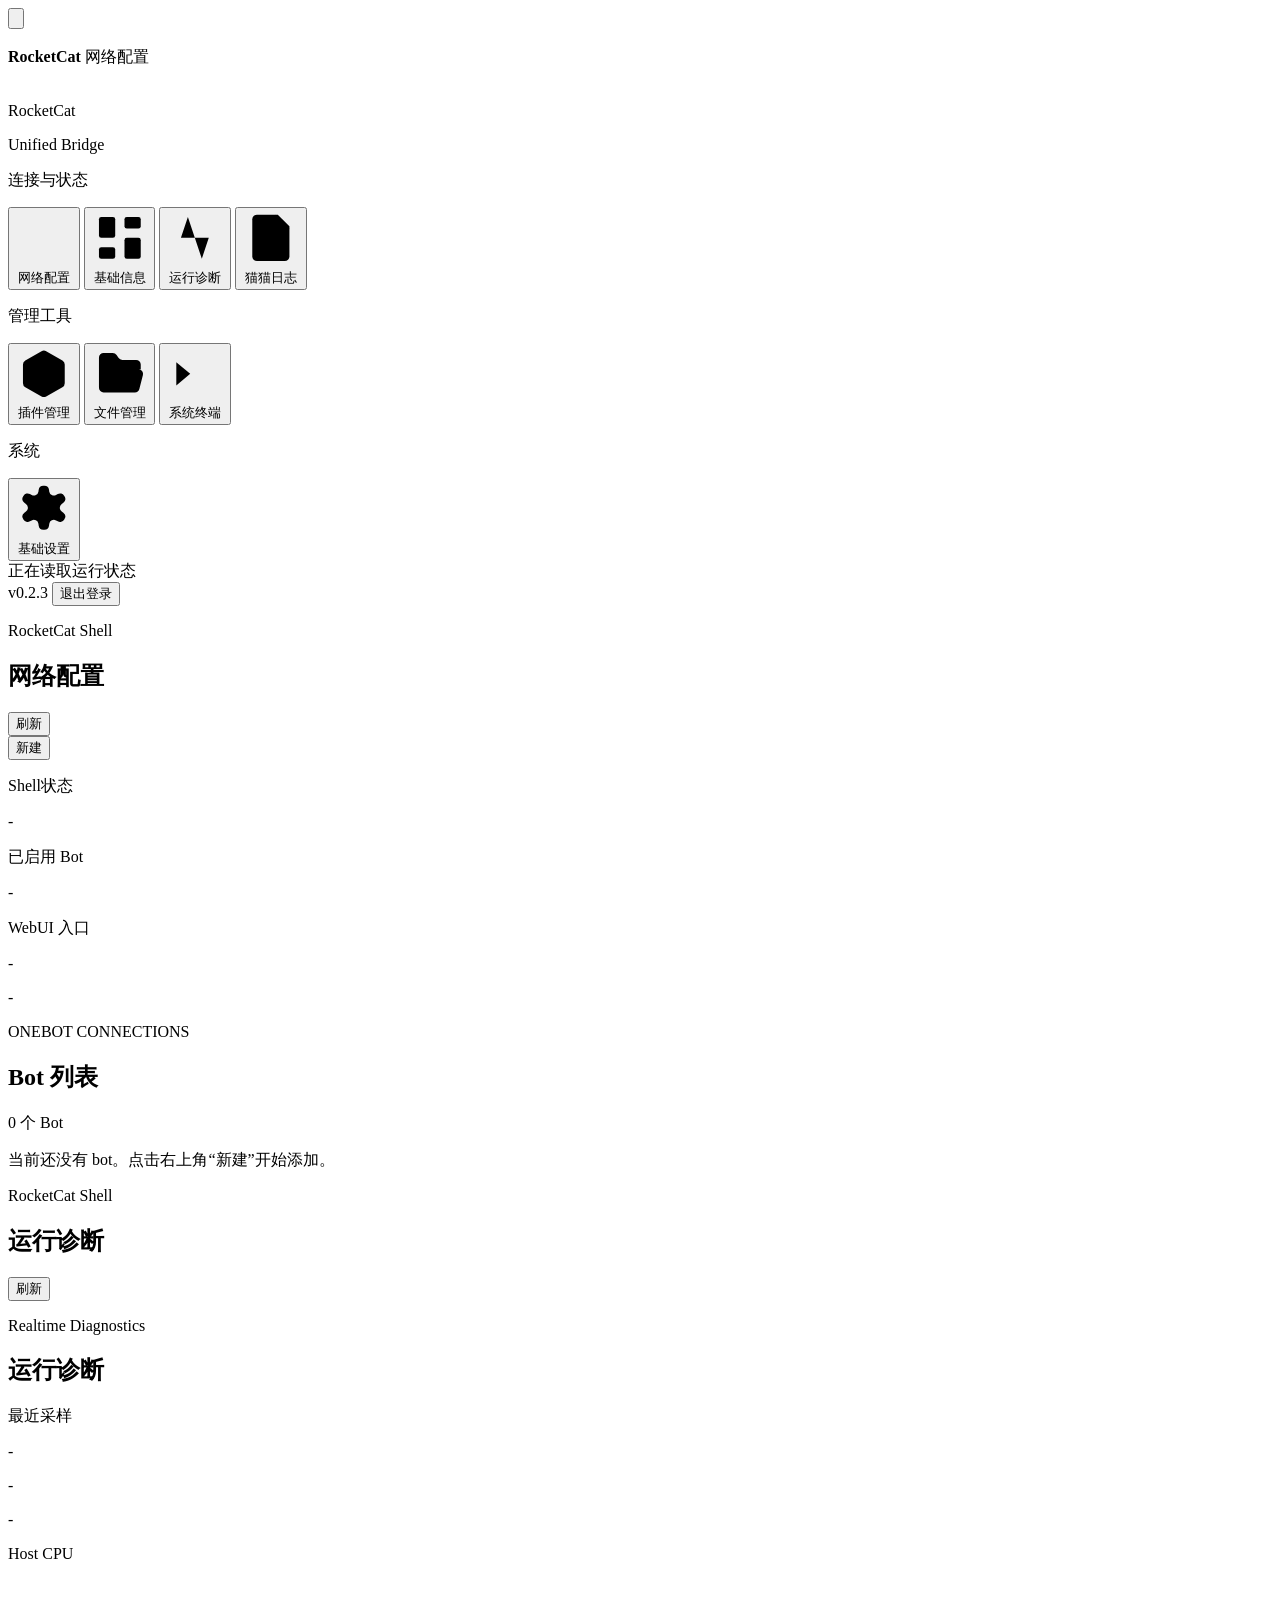
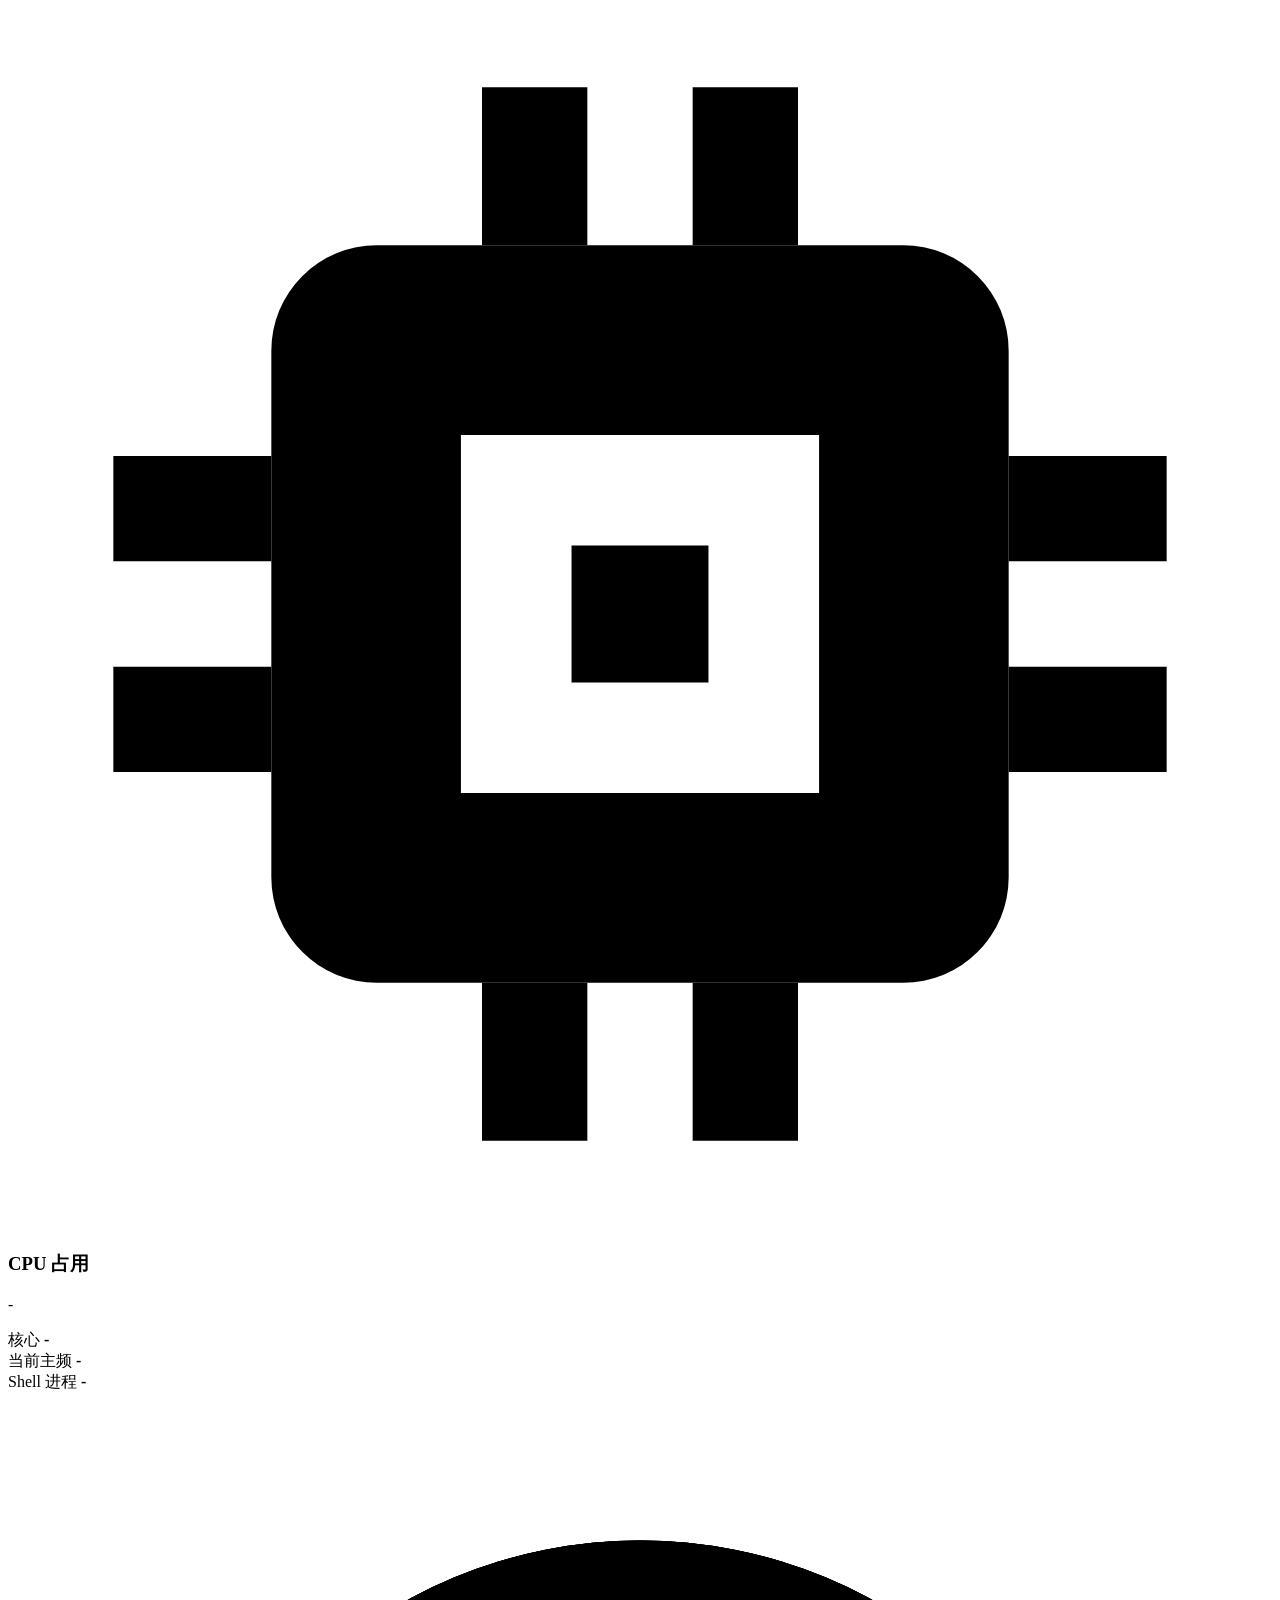
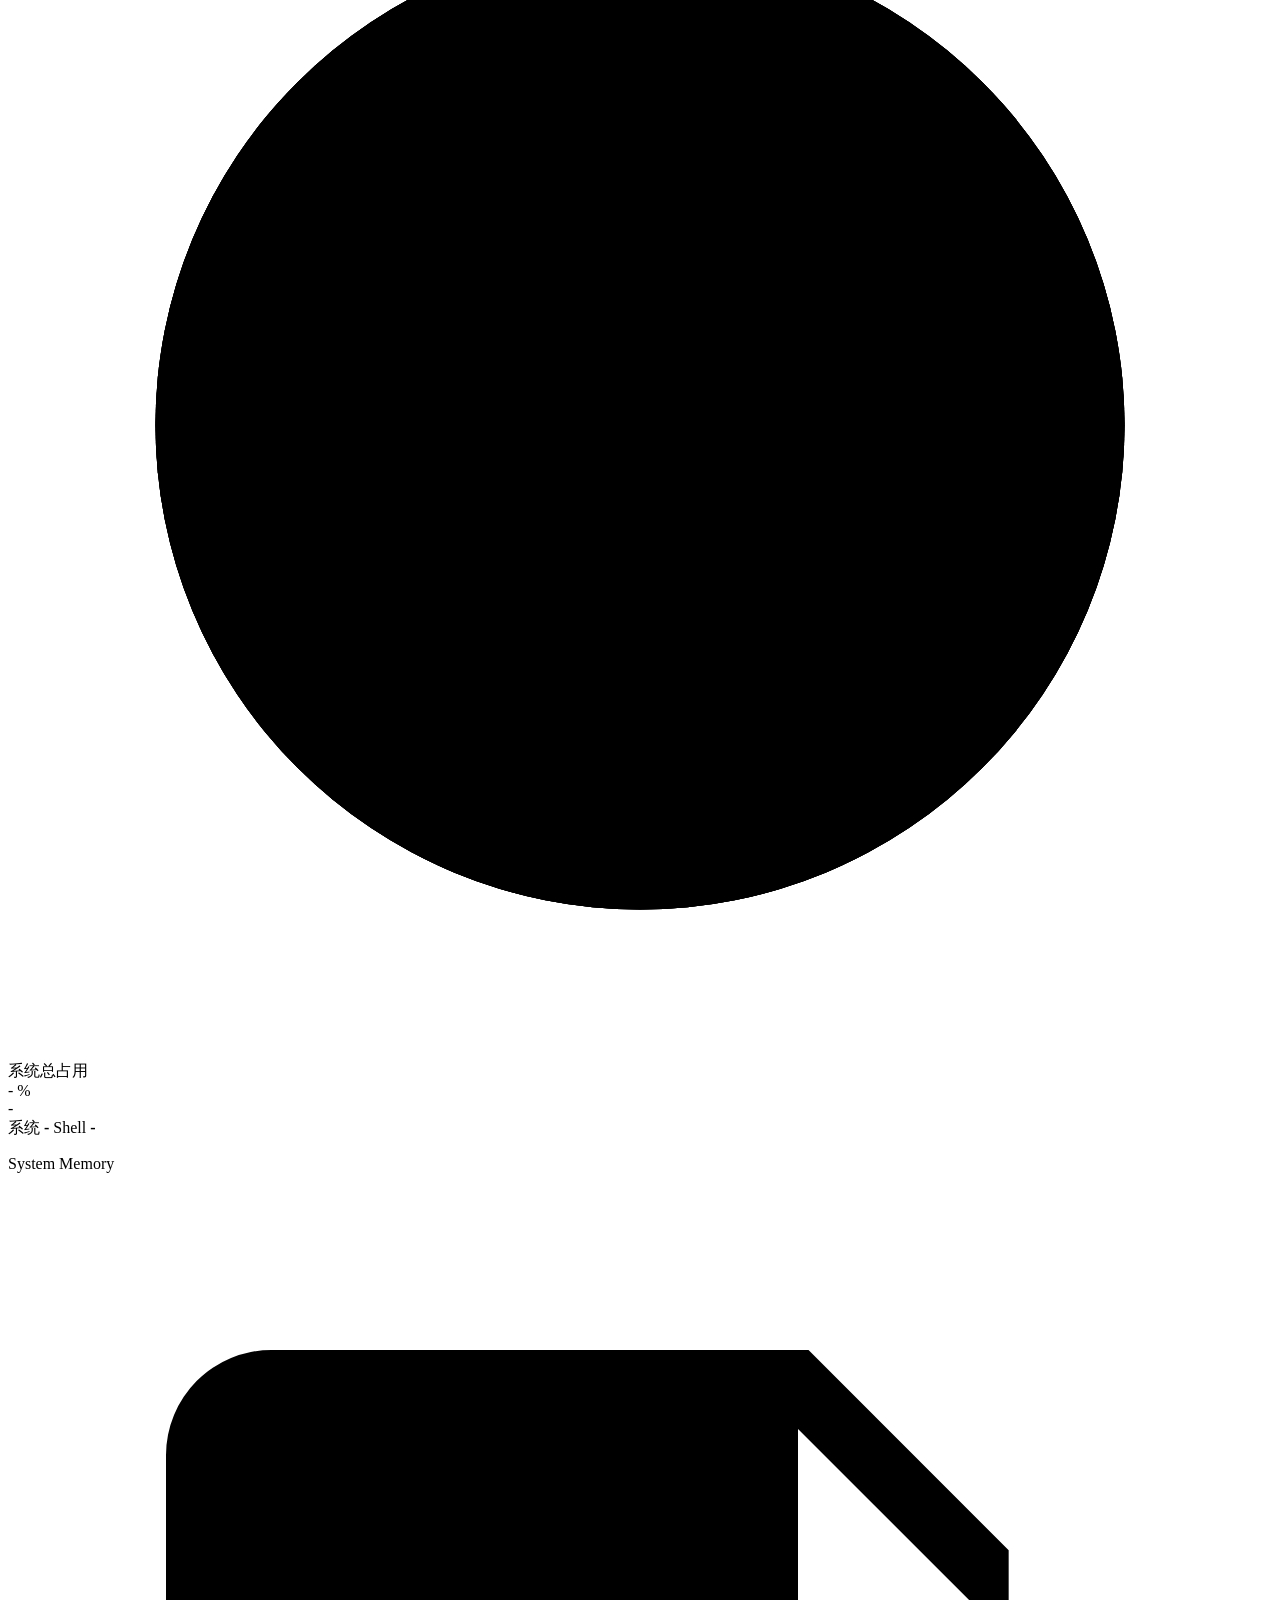
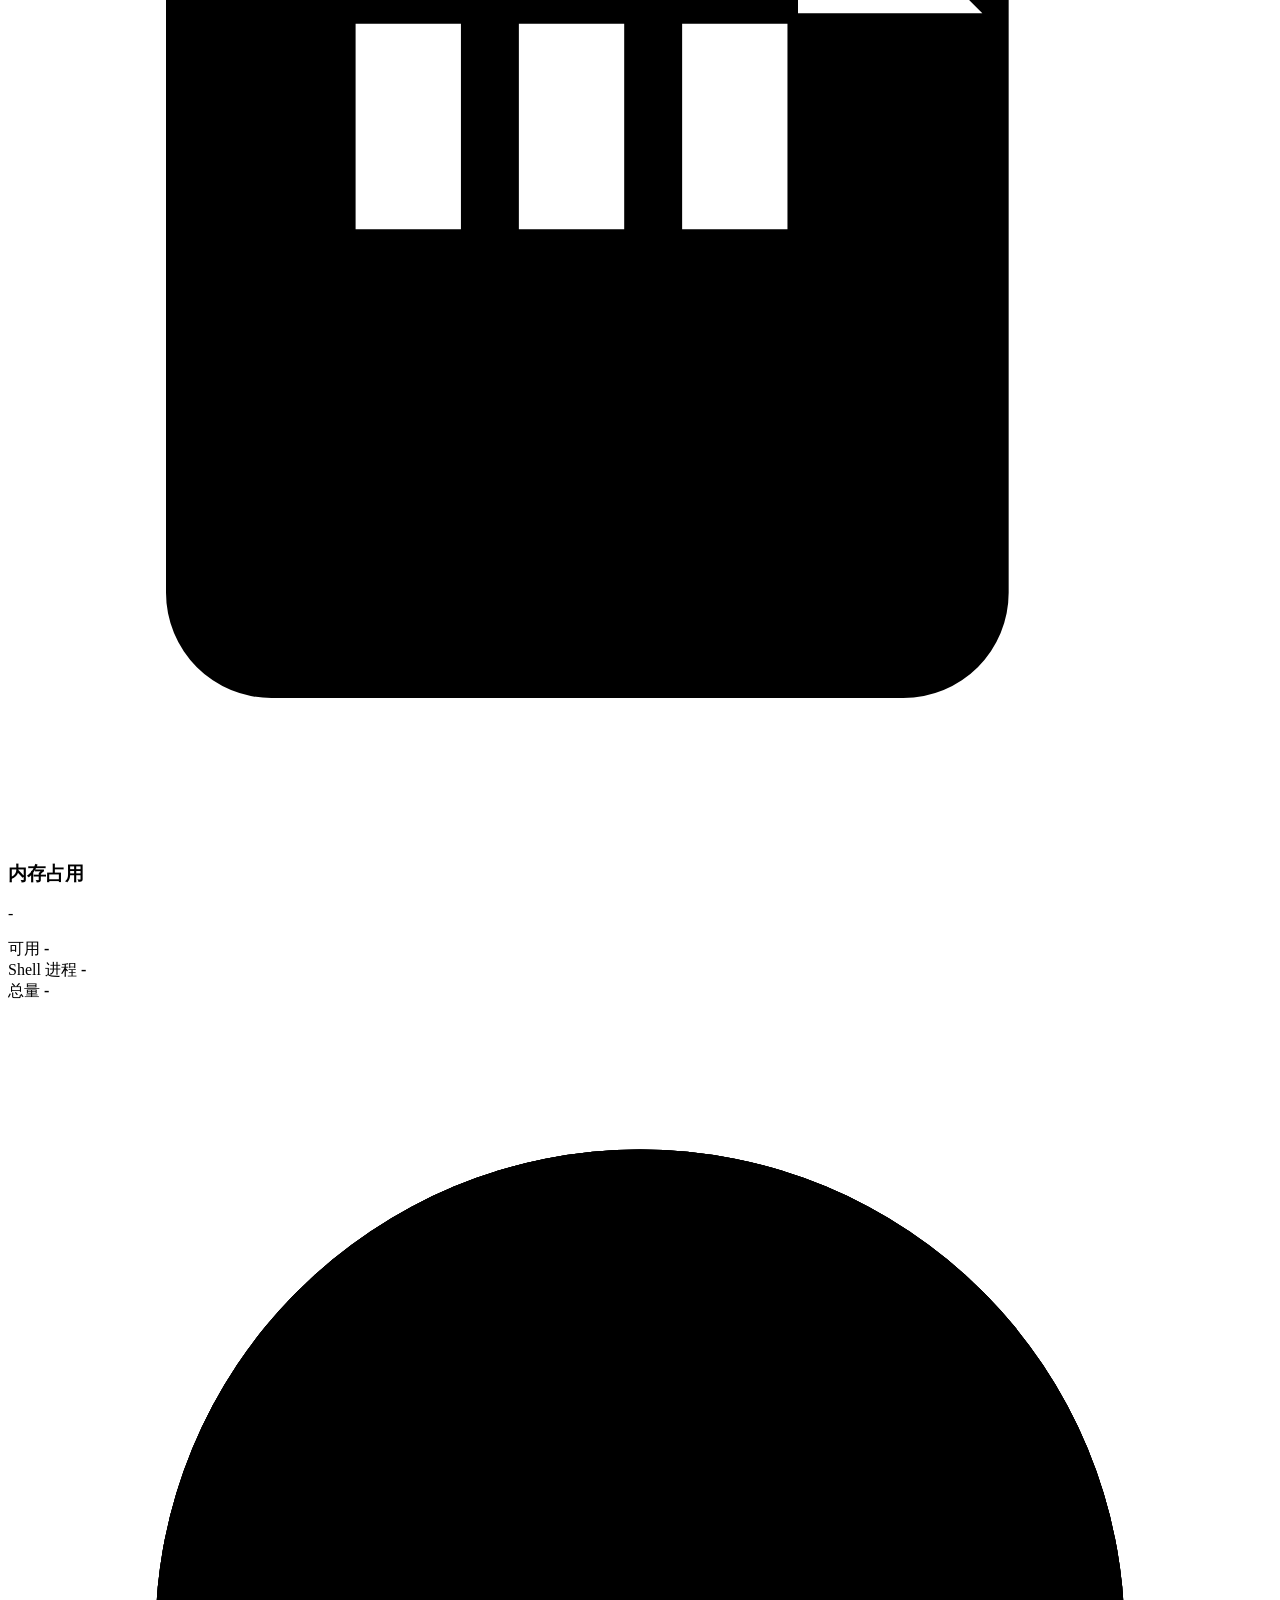
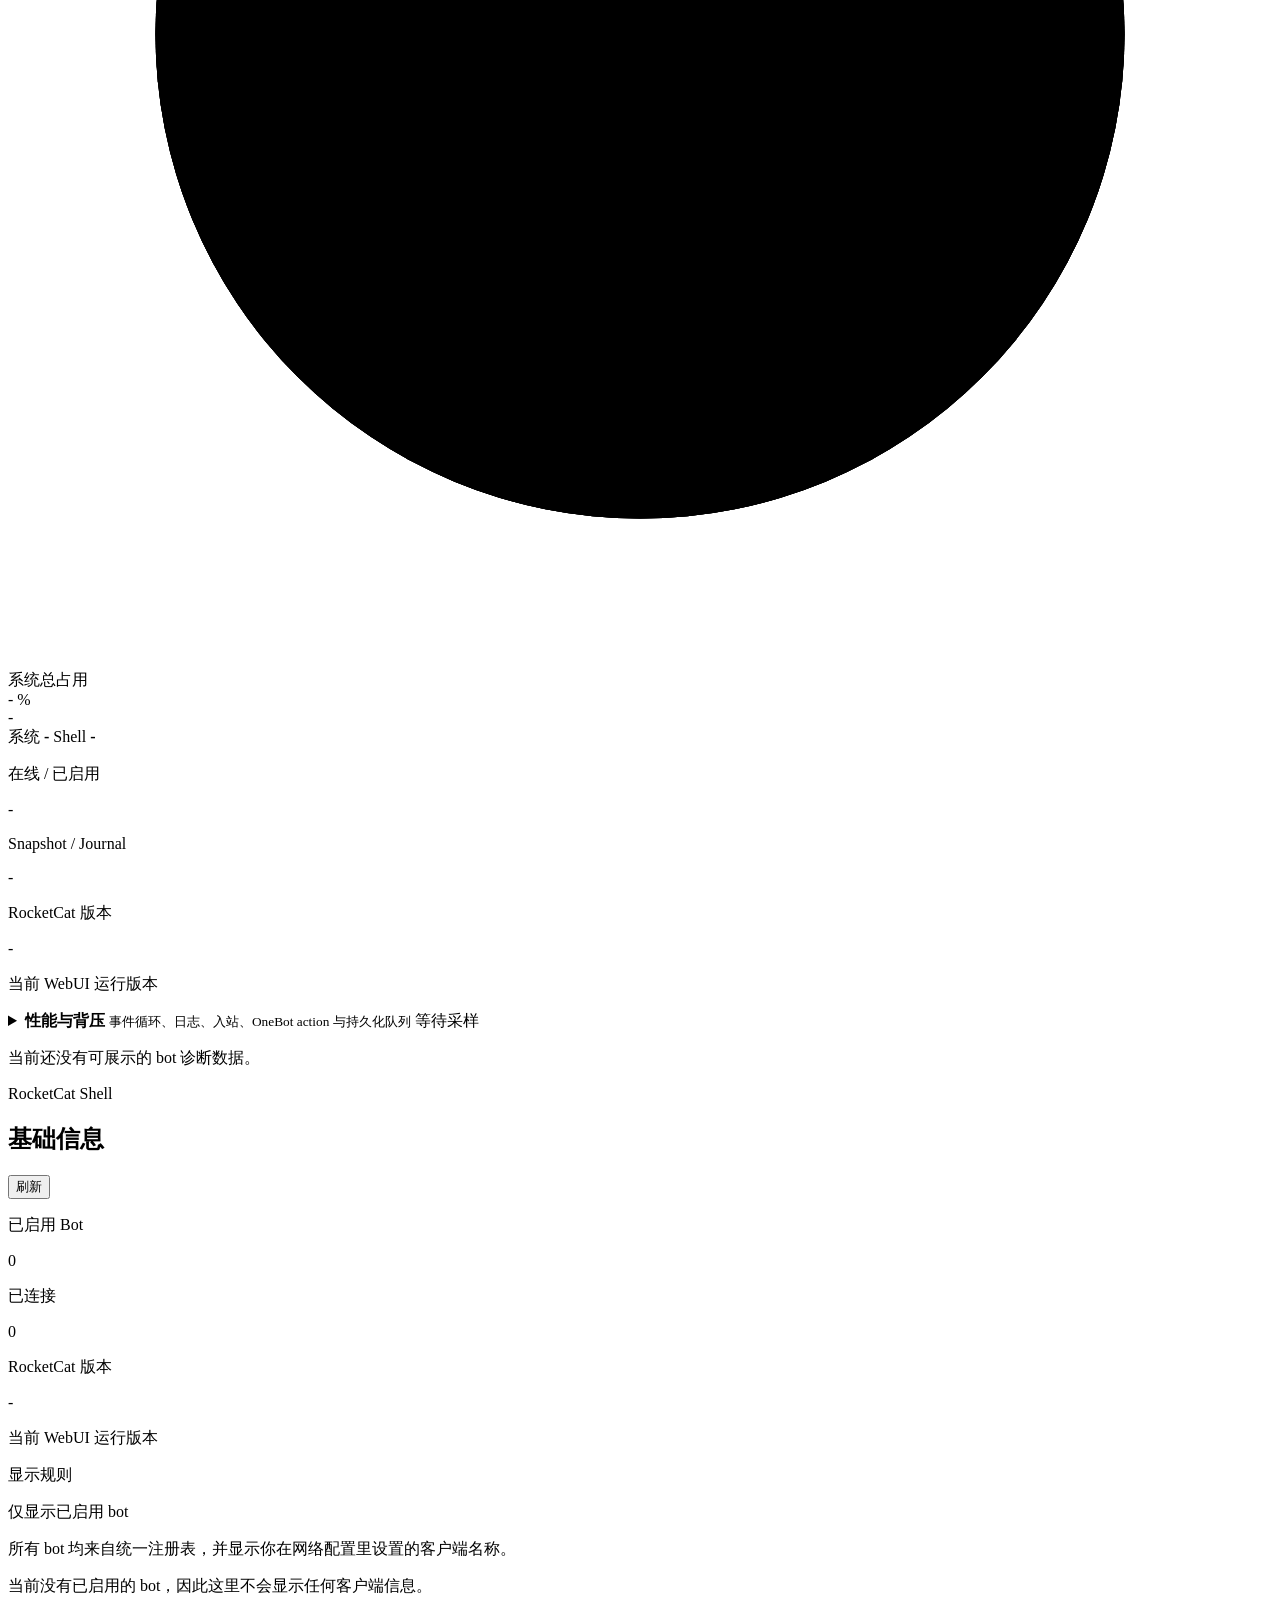
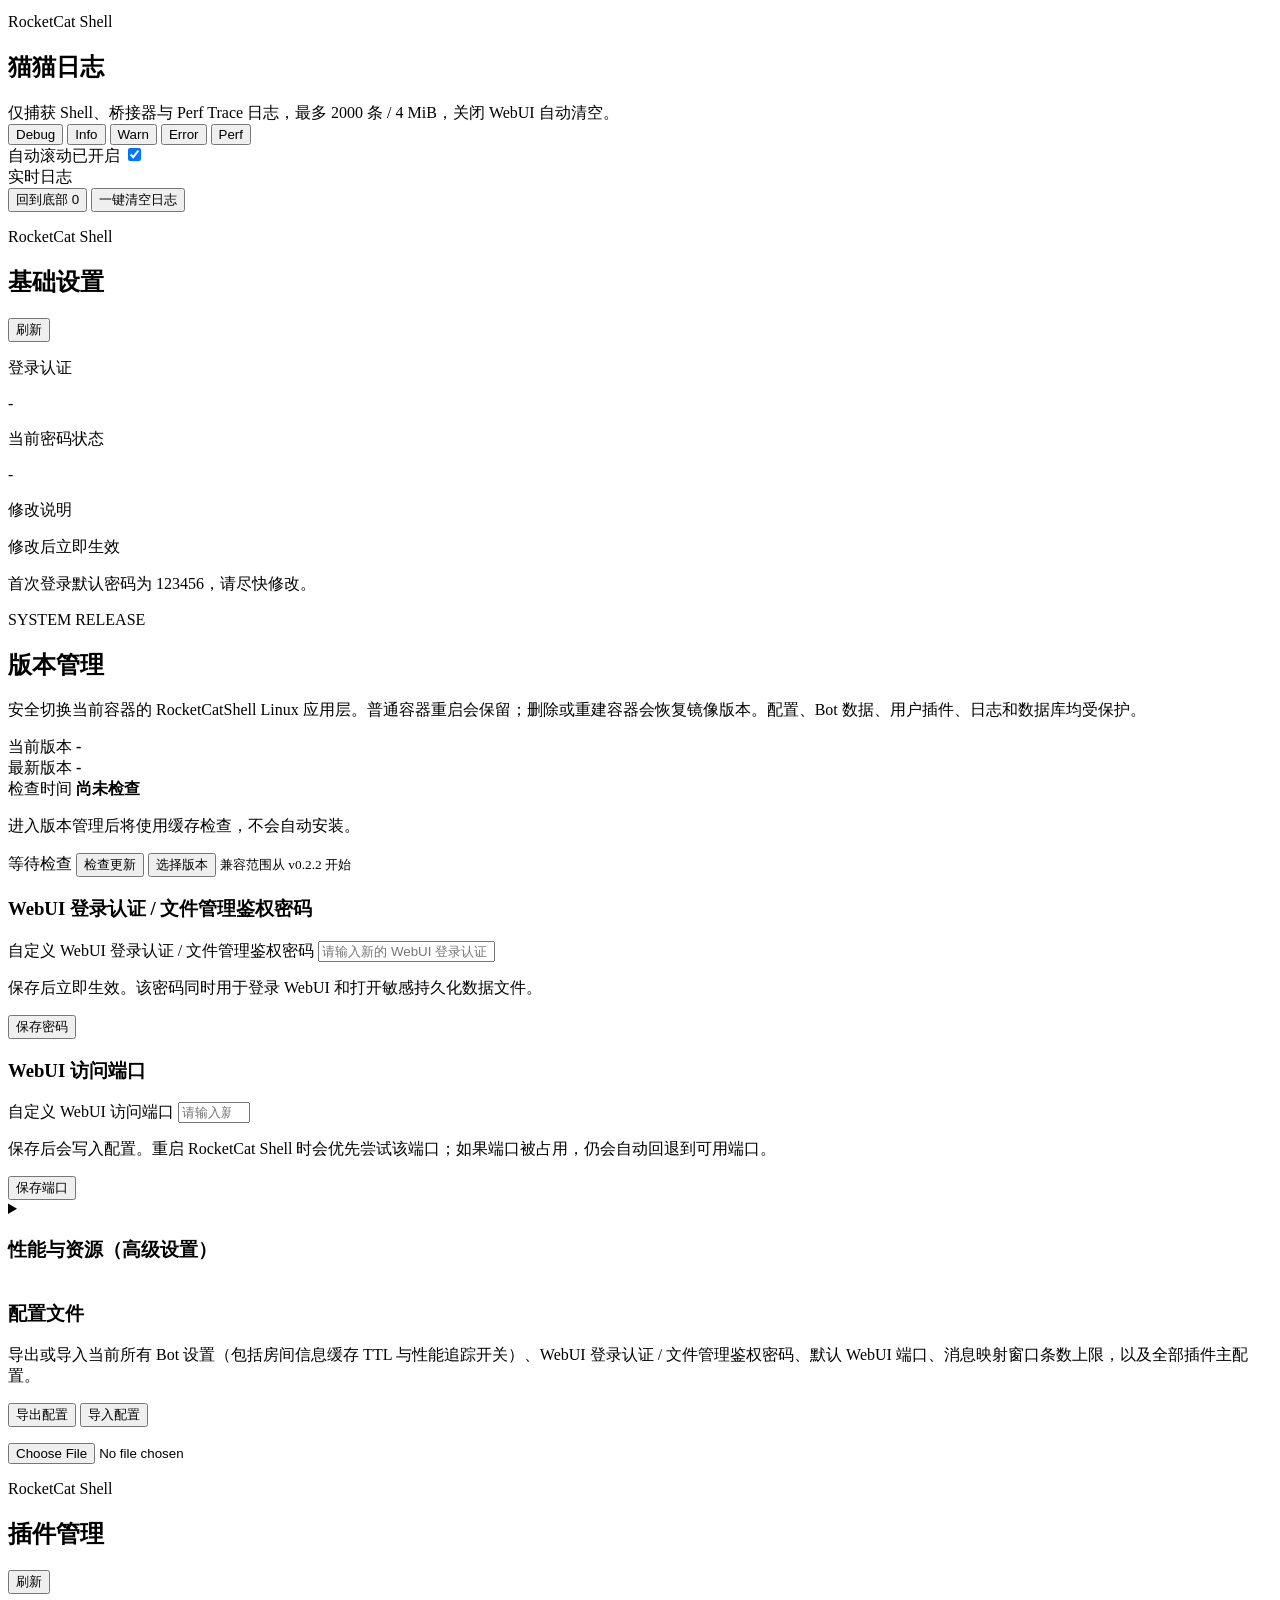
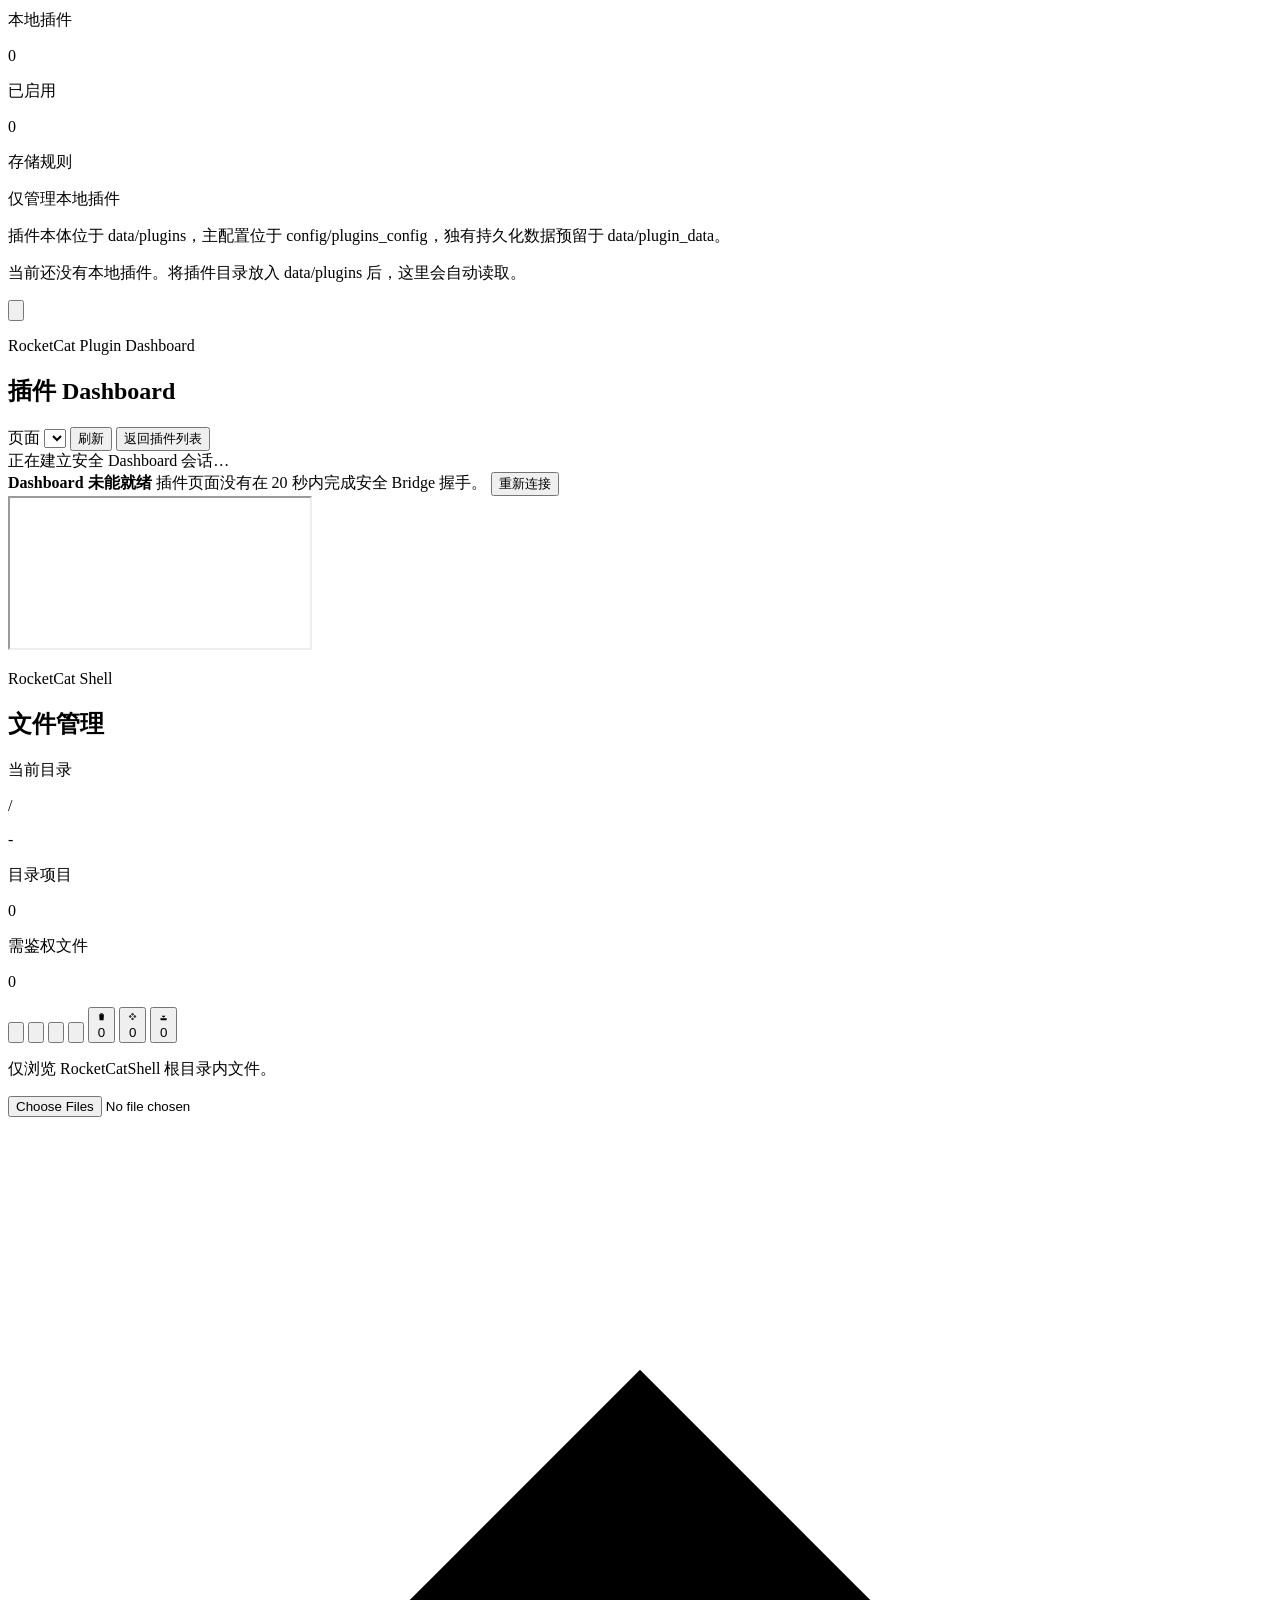
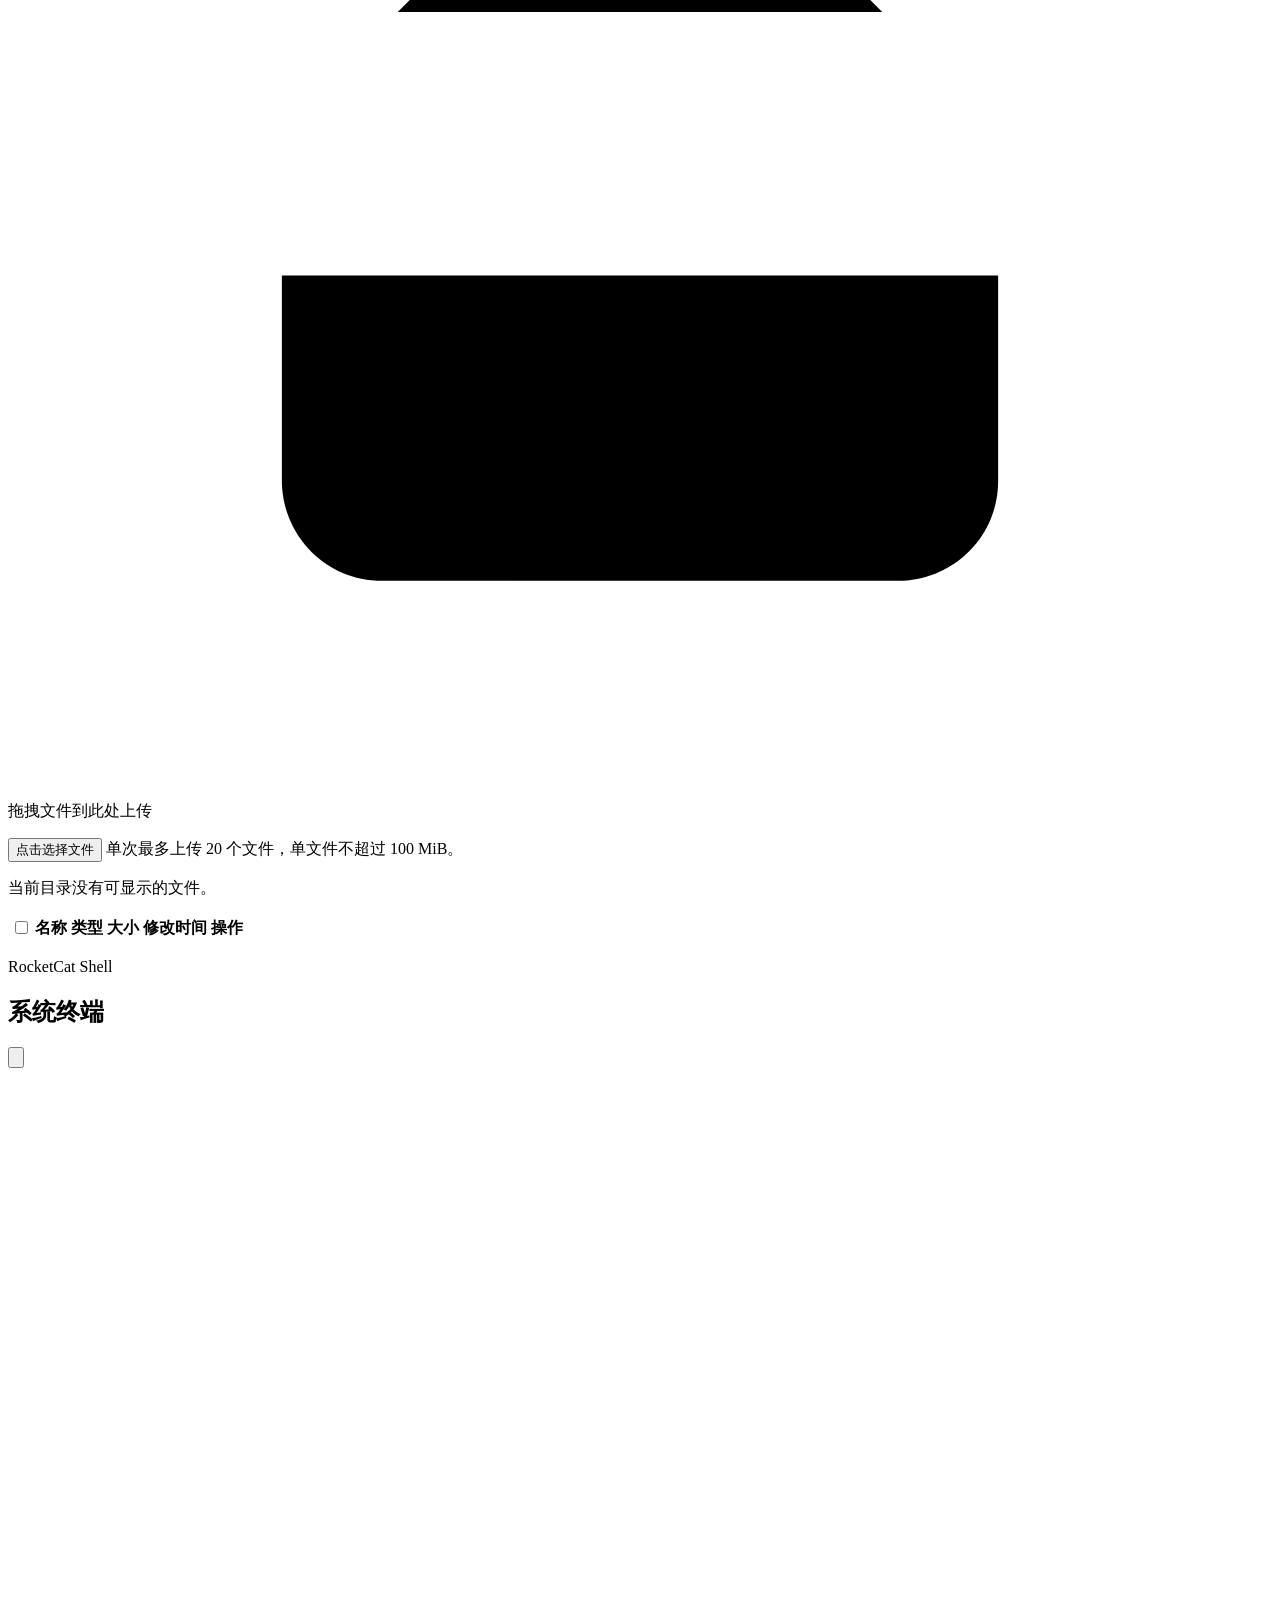
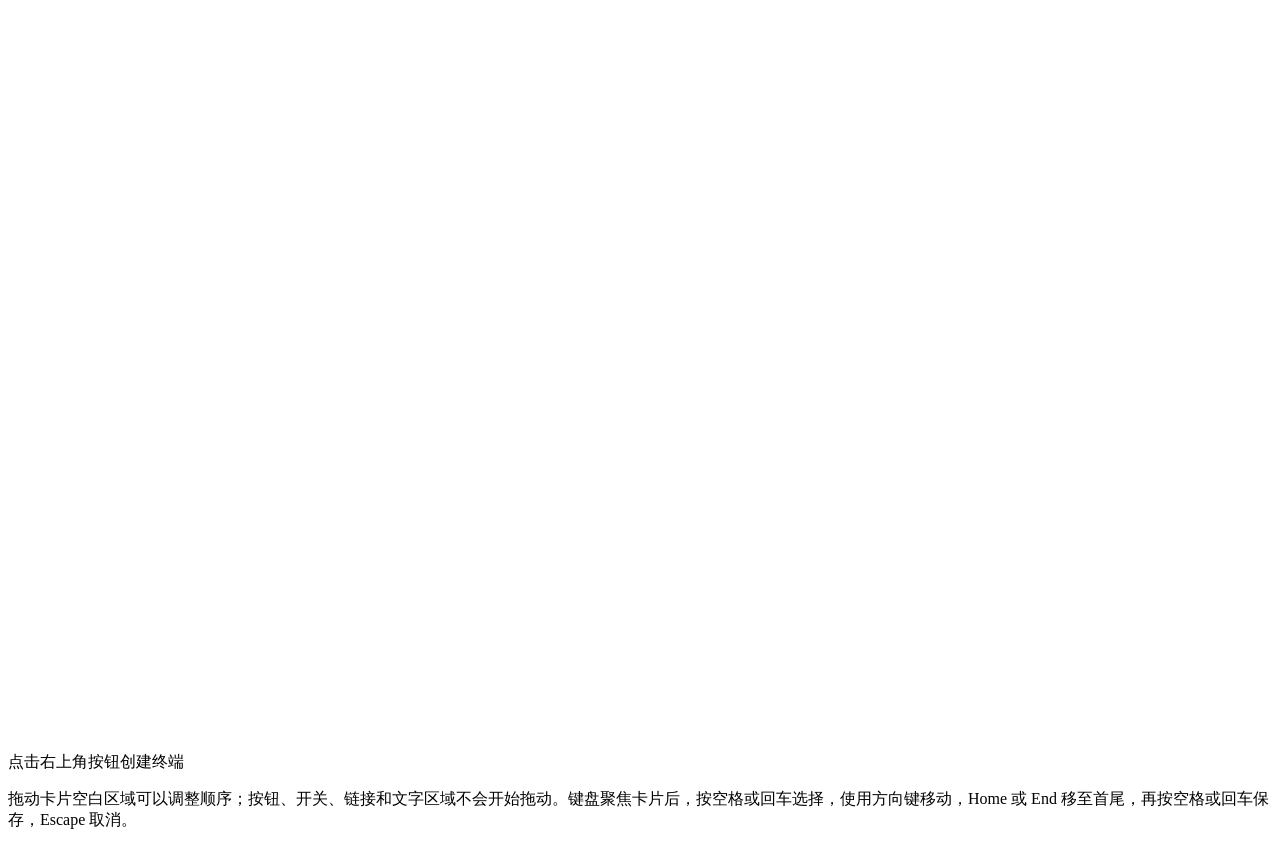
==== commit 64b867fc: "release: publish RocketCatShell Linux v0.2.3" ====
--- a/rocketcat_shell/shell/static/index.html
+++ b/rocketcat_shell/shell/static/index.html
@@ -4,10 +4,10 @@
     <meta charset="UTF-8" />
     <meta name="viewport" content="width=device-width, initial-scale=1.0" />
     <title>RocketCat Shell</title>
-    <link rel="icon" type="image/png" href="/static/logo.png?v=20260814linux0221" />
-    <link rel="apple-touch-icon" href="/static/logo.png?v=20260814linux0221" />
+    <link rel="icon" type="image/png" href="/static/logo.png?v=20260824linux0231" />
+    <link rel="apple-touch-icon" href="/static/logo.png?v=20260824linux0231" />
     <link rel="stylesheet" href="/static/vendor/xterm/xterm.css?v=20260615diagicons1" />
-    <link rel="stylesheet" href="/static/styles.css?v=20260814linux0221" />
+    <link rel="stylesheet" href="/static/styles.css?v=20260824linux0231" />
   </head>
   <body>
     <div class="shell-layout">
@@ -19,7 +19,7 @@
         </button>
         <div class="mobile-brand">
           <span class="brand-avatar brand-avatar-mobile" aria-hidden="true">
-            <img src="/static/logo.png?v=20260814linux0221" alt="" />
+            <img src="/static/logo.png?v=20260824linux0231" alt="" />
           </span>
           <div>
             <strong>RocketCat</strong>
@@ -38,7 +38,7 @@
         </div>
         <div class="brand-mark">
           <span class="brand-avatar brand-avatar-sidebar" aria-hidden="true">
-            <img src="/static/logo.png?v=20260814linux0221" alt="" />
+            <img src="/static/logo.png?v=20260824linux0231" alt="" />
           </span>
           <div>
             <p class="brand-title">RocketCat</p>
@@ -146,7 +146,7 @@
             <span id="sidebarRuntimeText">正在读取运行状态</span>
           </div>
           <div class="sidebar-meta">
-            <span id="sidebarVersion">v0.2.2</span>
+            <span id="sidebarVersion">v0.2.3</span>
             <button id="logoutButton" class="sidebar-logout" type="button">退出登录</button>
           </div>
         </footer>
@@ -161,7 +161,10 @@
             </div>
             <div class="header-actions">
               <button id="refreshButton" class="action-button subtle" type="button">刷新</button>
-              <button id="createButton" class="action-button primary" type="button">新建 Bot</button>
+              <div class="create-transport-shell">
+                <button id="createButton" class="action-button primary" type="button" aria-haspopup="menu" aria-expanded="false" aria-controls="createTransportMenu">新建</button>
+                <div id="createTransportMenu" class="create-transport-menu hidden" role="menu" aria-label="选择 OneBot 网络类型"></div>
+              </div>
             </div>
           </header>
 
@@ -192,8 +195,10 @@
               <span id="botListSummary" class="count-badge">0 个 Bot</span>
             </div>
 
+            <div id="transportFilterBar" class="transport-filter-bar" role="toolbar" aria-label="按 OneBot 网络类型筛选"></div>
+
             <div id="emptyState" class="empty-state hidden">
-              <p>当前还没有 bot。点击右上角“新建 Bot”开始添加。</p>
+              <p>当前还没有 bot。点击右上角“新建”开始添加。</p>
             </div>
 
             <div id="botGrid" class="bot-grid" data-card-order-grid data-card-order-scope="bots" data-card-order-page="network"></div>
@@ -946,17 +951,17 @@
             </div>
           </section>
 
-          <section class="form-section">
-            <h3>OneBot 反向 WS</h3>
-            <div class="field-grid two-columns">
-              <label class="field-block span-two">
-                <span>OneBot reverse WS 地址</span>
-                <input name="onebot_ws_url" type="text" placeholder="ws://127.0.0.1:6200/ws/" />
-              </label>
-              <label class="field-block">
-                <span>OneBot Access Token</span>
-                <input name="onebot_access_token" type="text" autocomplete="off" />
-              </label>
+          <section class="form-section onebot-transport-section">
+            <div class="form-section-heading-row">
+              <div>
+                <h3>OneBot 网络</h3>
+                <p id="botTransportDescription" class="settings-helper settings-helper-compact"></p>
+              </div>
+              <span id="botTransportTypeBadge" class="transport-type-badge">Websocket客户端</span>
+            </div>
+            <div id="botTransportFields" class="field-grid two-columns transport-field-grid"></div>
+            <p class="settings-helper settings-helper-compact transport-docker-hint">Docker 中使用服务器类型时，请将监听 Host 设为 0.0.0.0，并使用 Compose 映射的 3000（HTTP / SSE）或 3001（WebSocket）端口；客户端连接宿主机服务请使用 host.docker.internal。</p>
+            <div class="field-grid two-columns transport-identity-grid">
               <div class="field-block identity-review-field">
                 <span>User 映射</span>
                 <button id="openUserMappingsButton" class="action-button primary" type="button">
@@ -978,7 +983,7 @@
                 <span>Rocket.Chat 最大连续重连次数</span>
                 <input name="max_reconnect_attempts" type="number" min="0" step="1" />
               </label>
-              <p class="settings-helper settings-helper-compact span-two">仅作用于 Rocket.Chat 连接。OneBot 上游未连接时 Bot 会保持启用，并以独立的 5 秒间隔在后台持续等待；离线期间的新事件不会积压或延后重放。</p>
+              <p class="settings-helper settings-helper-compact span-two">仅作用于 Rocket.Chat 连接。OneBot 上游未连接时 Bot 会保持启用；服务端监听失败时同样保持启用，并由所选传输独立等待或报告错误；不会消耗 Rocket.Chat 重连次数。</p>
               <label class="field-block">
                 <span>远程媒体大小上限(字节)</span>
                 <input name="remote_media_max_size" type="number" min="0" step="1" />
@@ -991,16 +996,6 @@
                 <label class="field-switch">
                   <span>子频道会话隔离</span>
                   <input name="enable_subchannel_session_isolation" type="checkbox" />
-                  <i></i>
-                </label>
-                <label class="field-switch">
-                  <span>忽略机器人自己的消息</span>
-                  <input name="skip_own_messages" type="checkbox" />
-                  <i></i>
-                </label>
-                <label class="field-switch">
-                  <span>调试日志</span>
-                  <input name="debug" type="checkbox" />
                   <i></i>
                 </label>
                 <label class="field-switch">
@@ -1412,6 +1407,6 @@
 
     <script src="/static/vendor/xterm/xterm.js?v=20260615diagicons1"></script>
     <script src="/static/vendor/xterm/addon-fit.js?v=20260615diagicons1"></script>
-    <script src="/static/app.js?v=20260814linux0221"></script>
+    <script src="/static/app.js?v=20260824linux0231"></script>
   </body>
 </html>
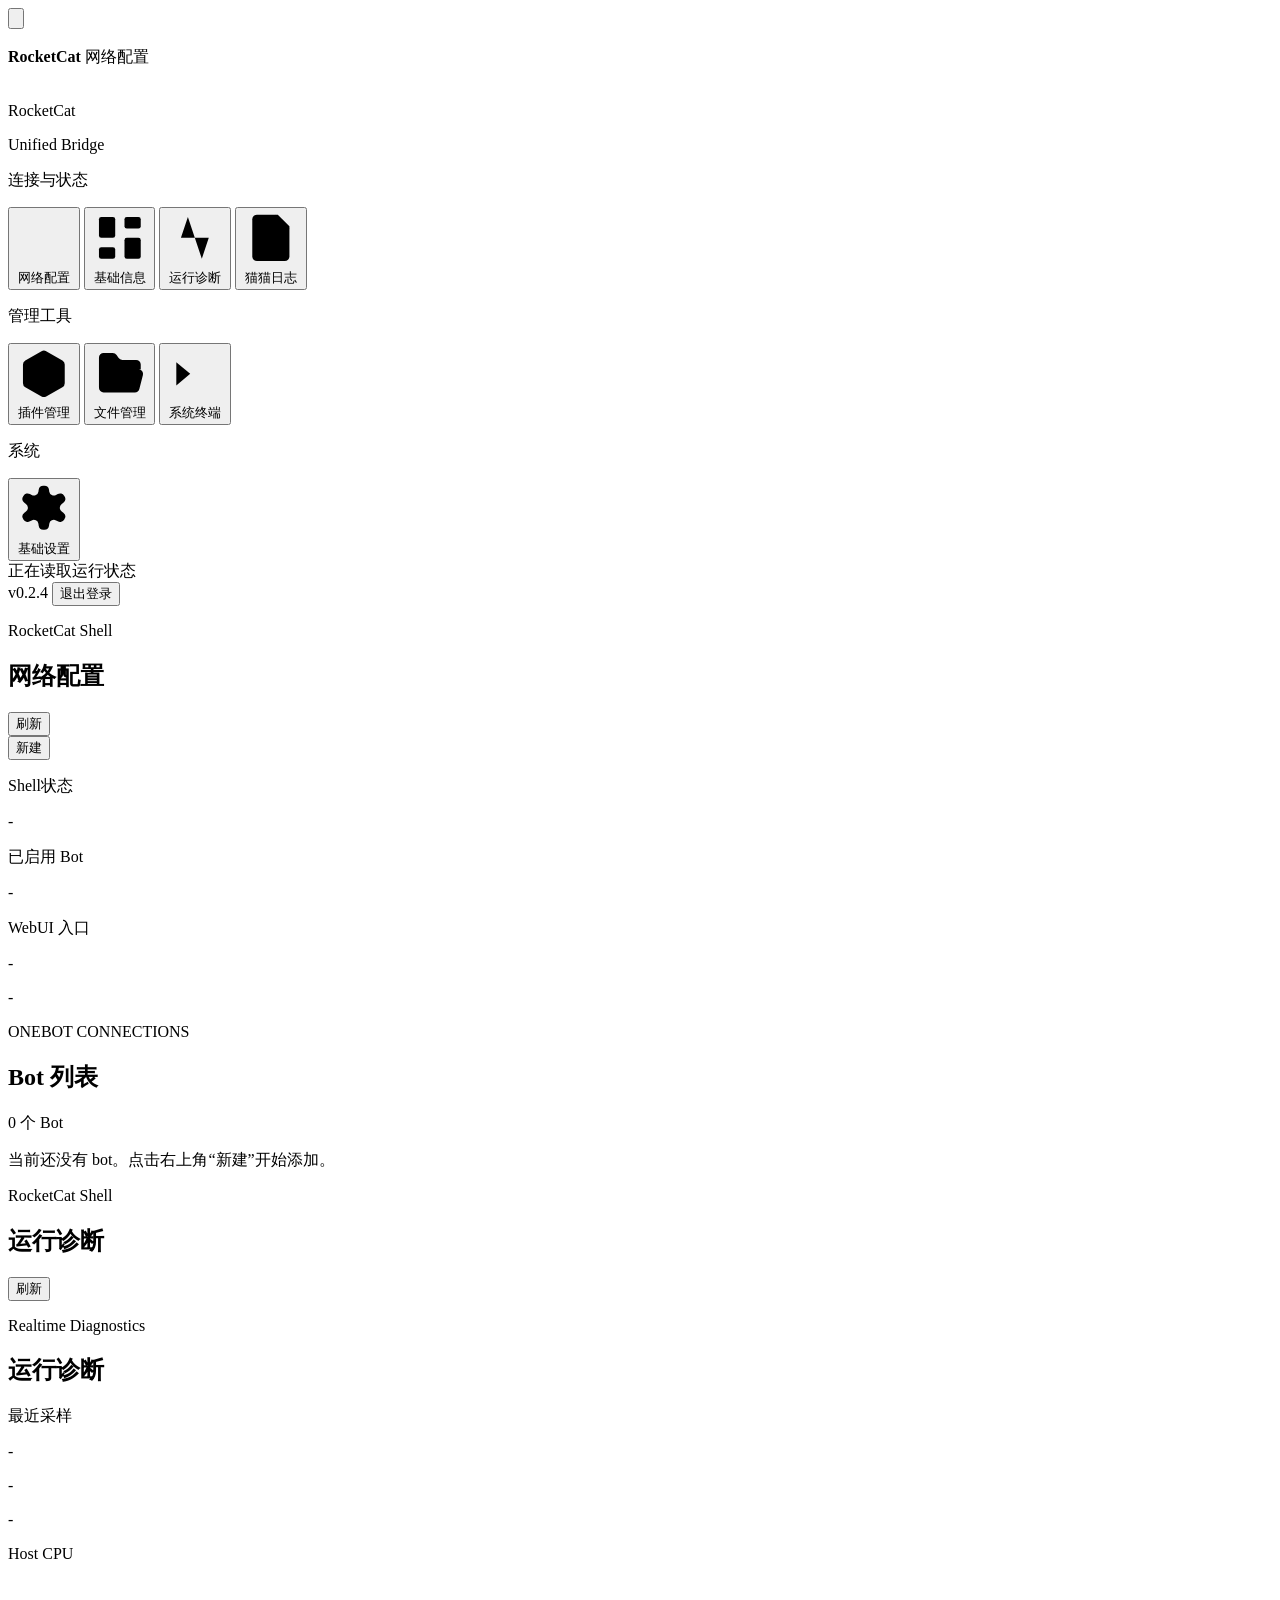
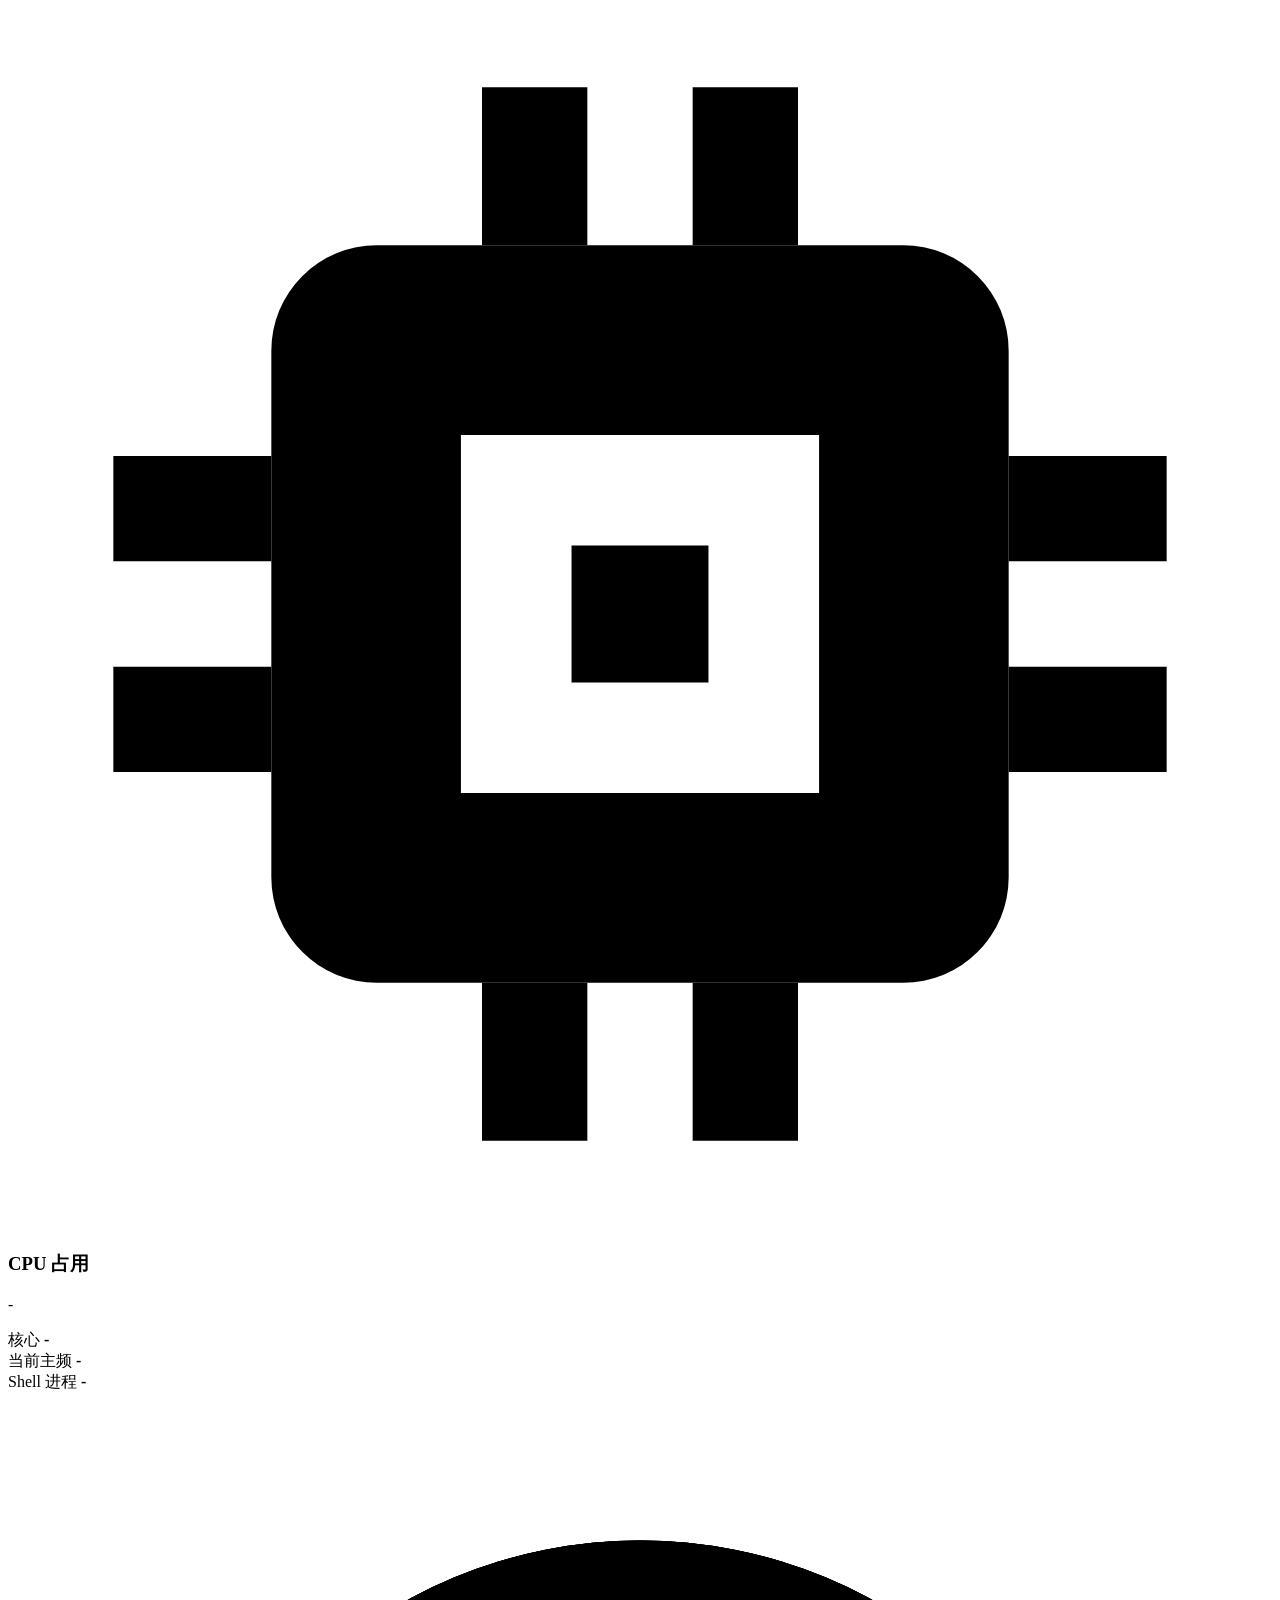
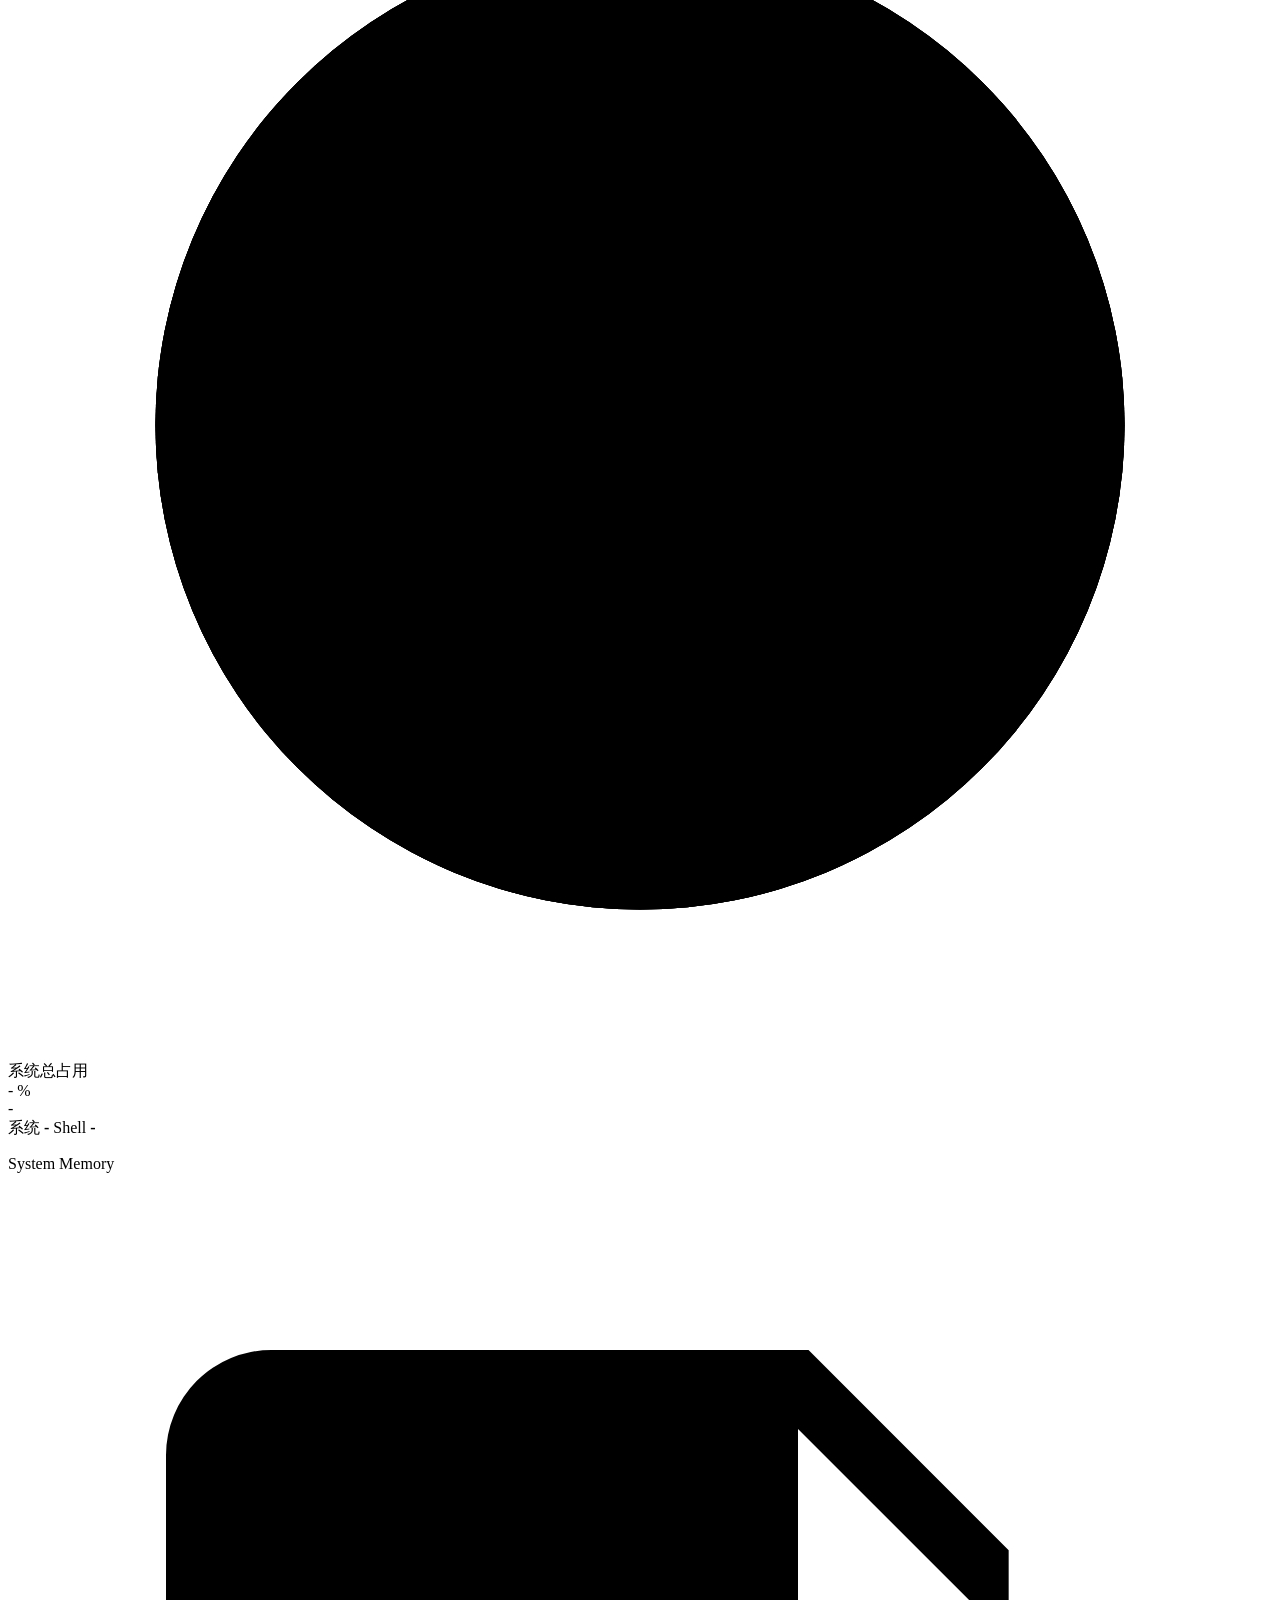
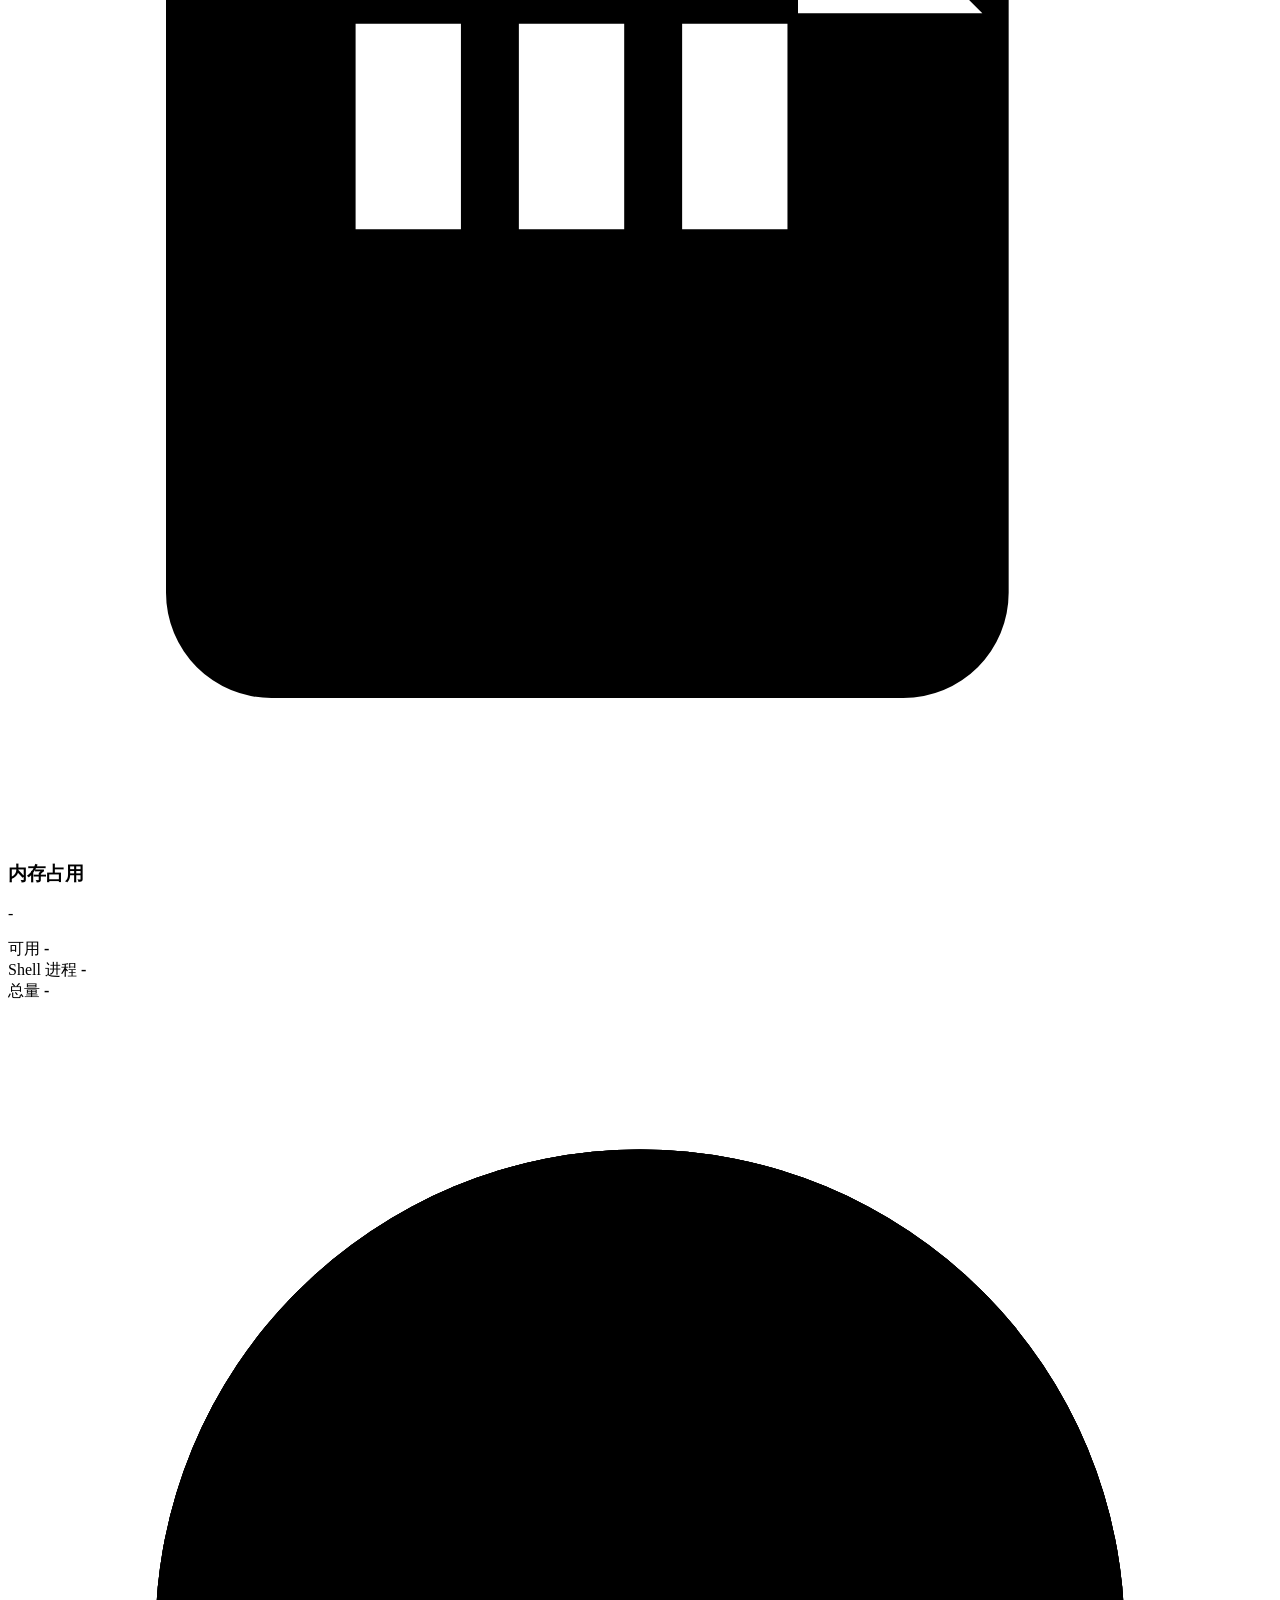
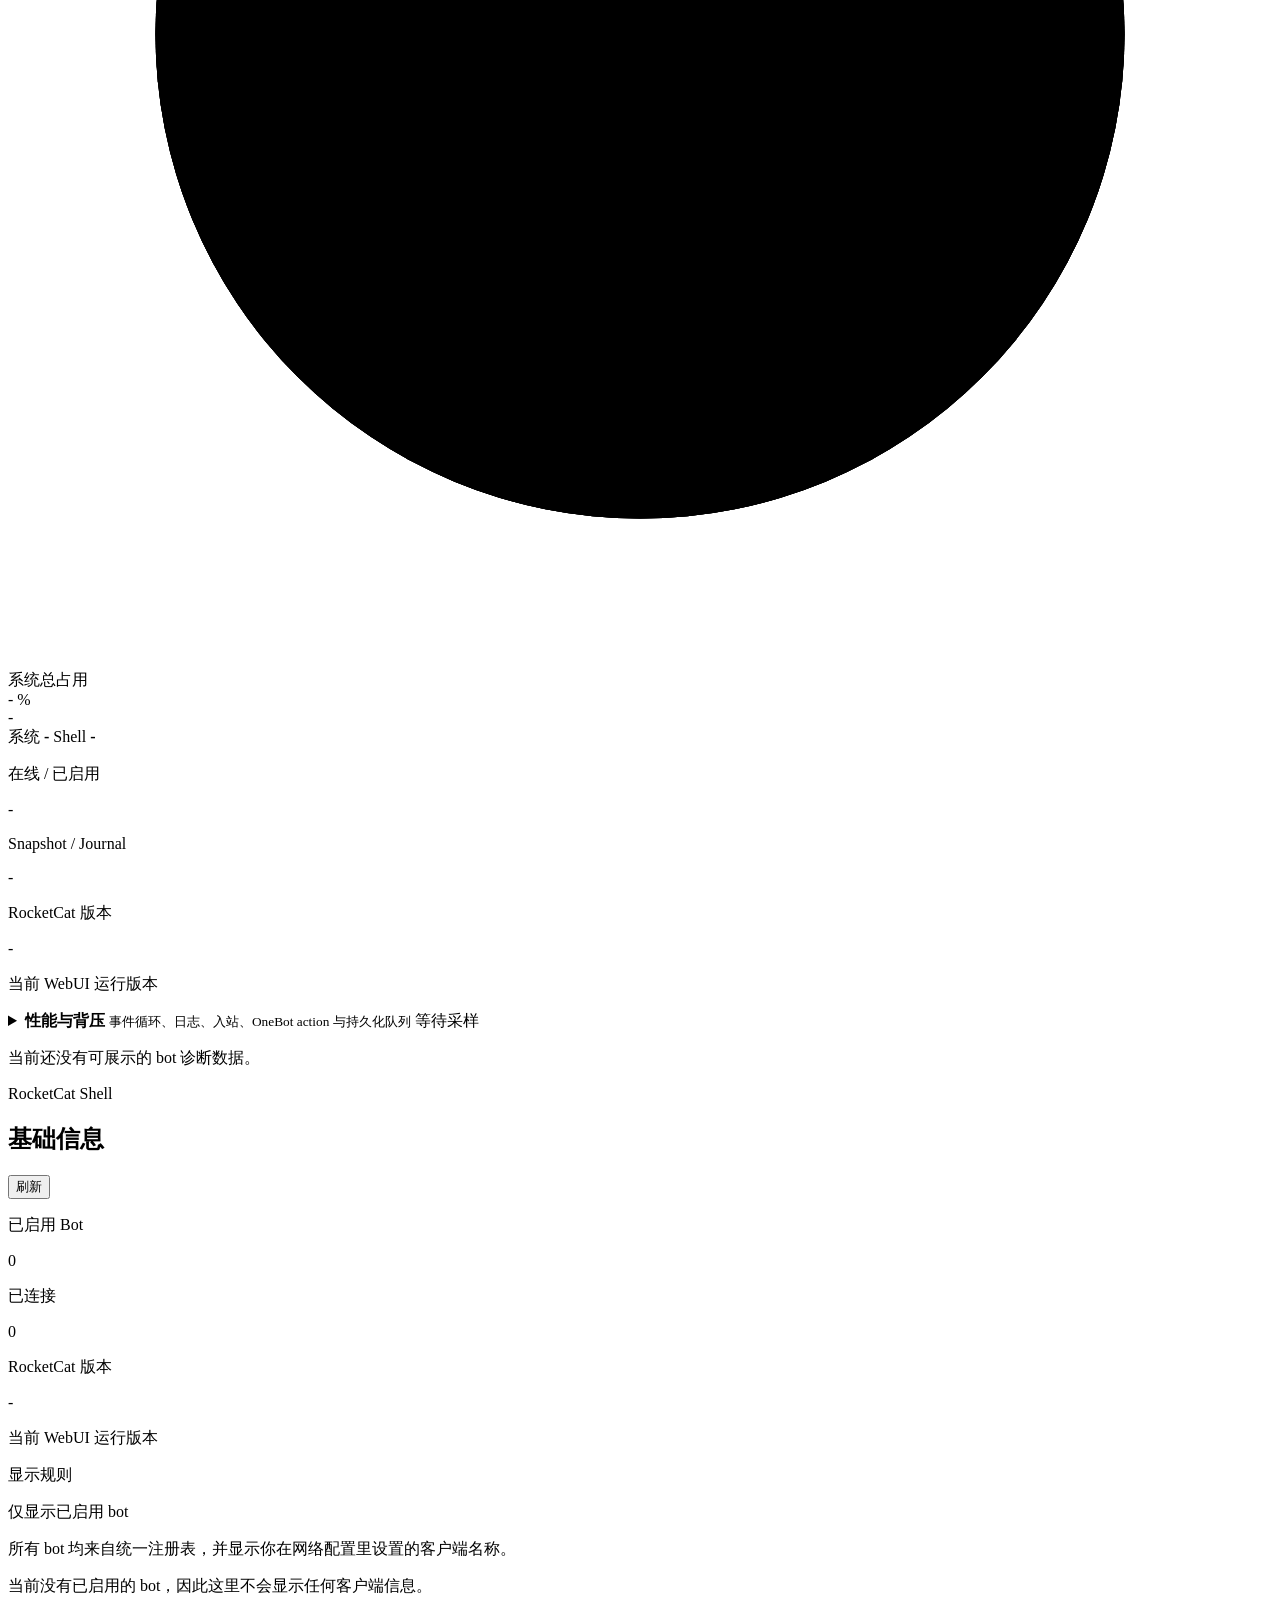
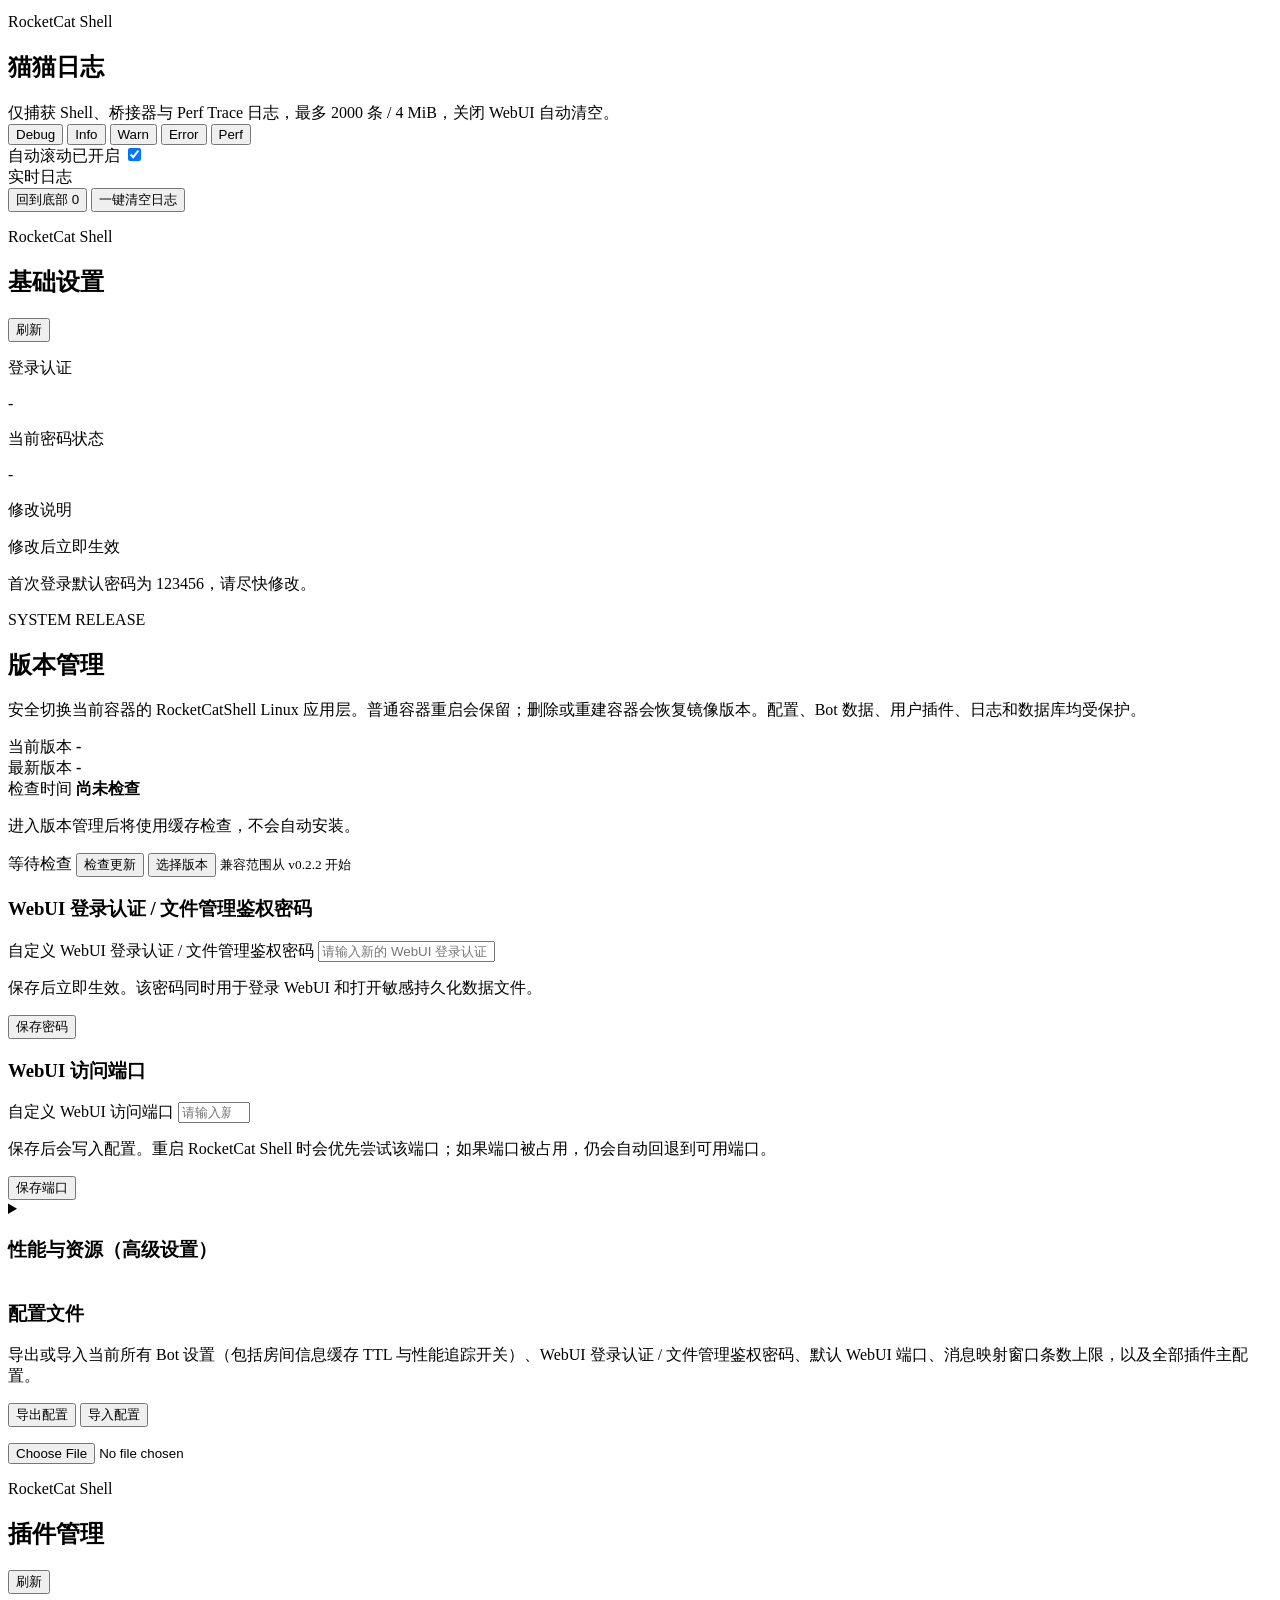
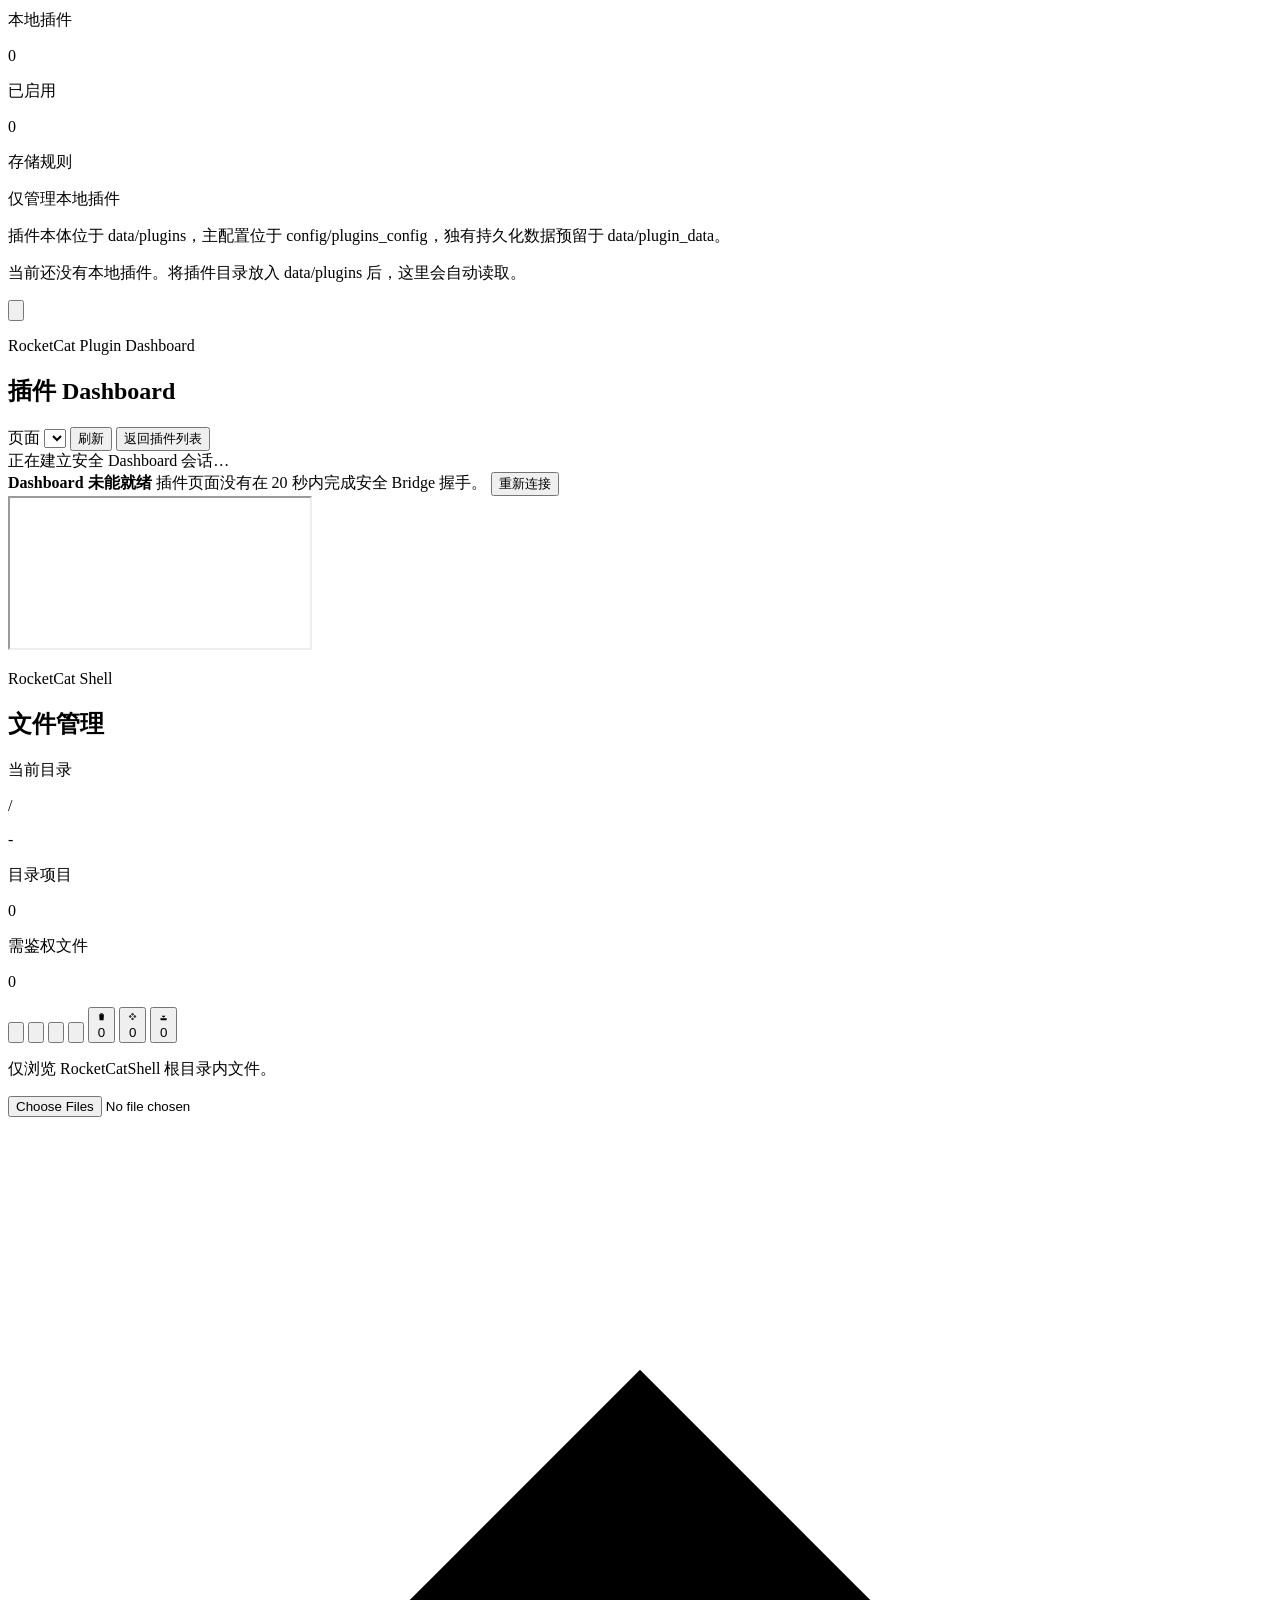
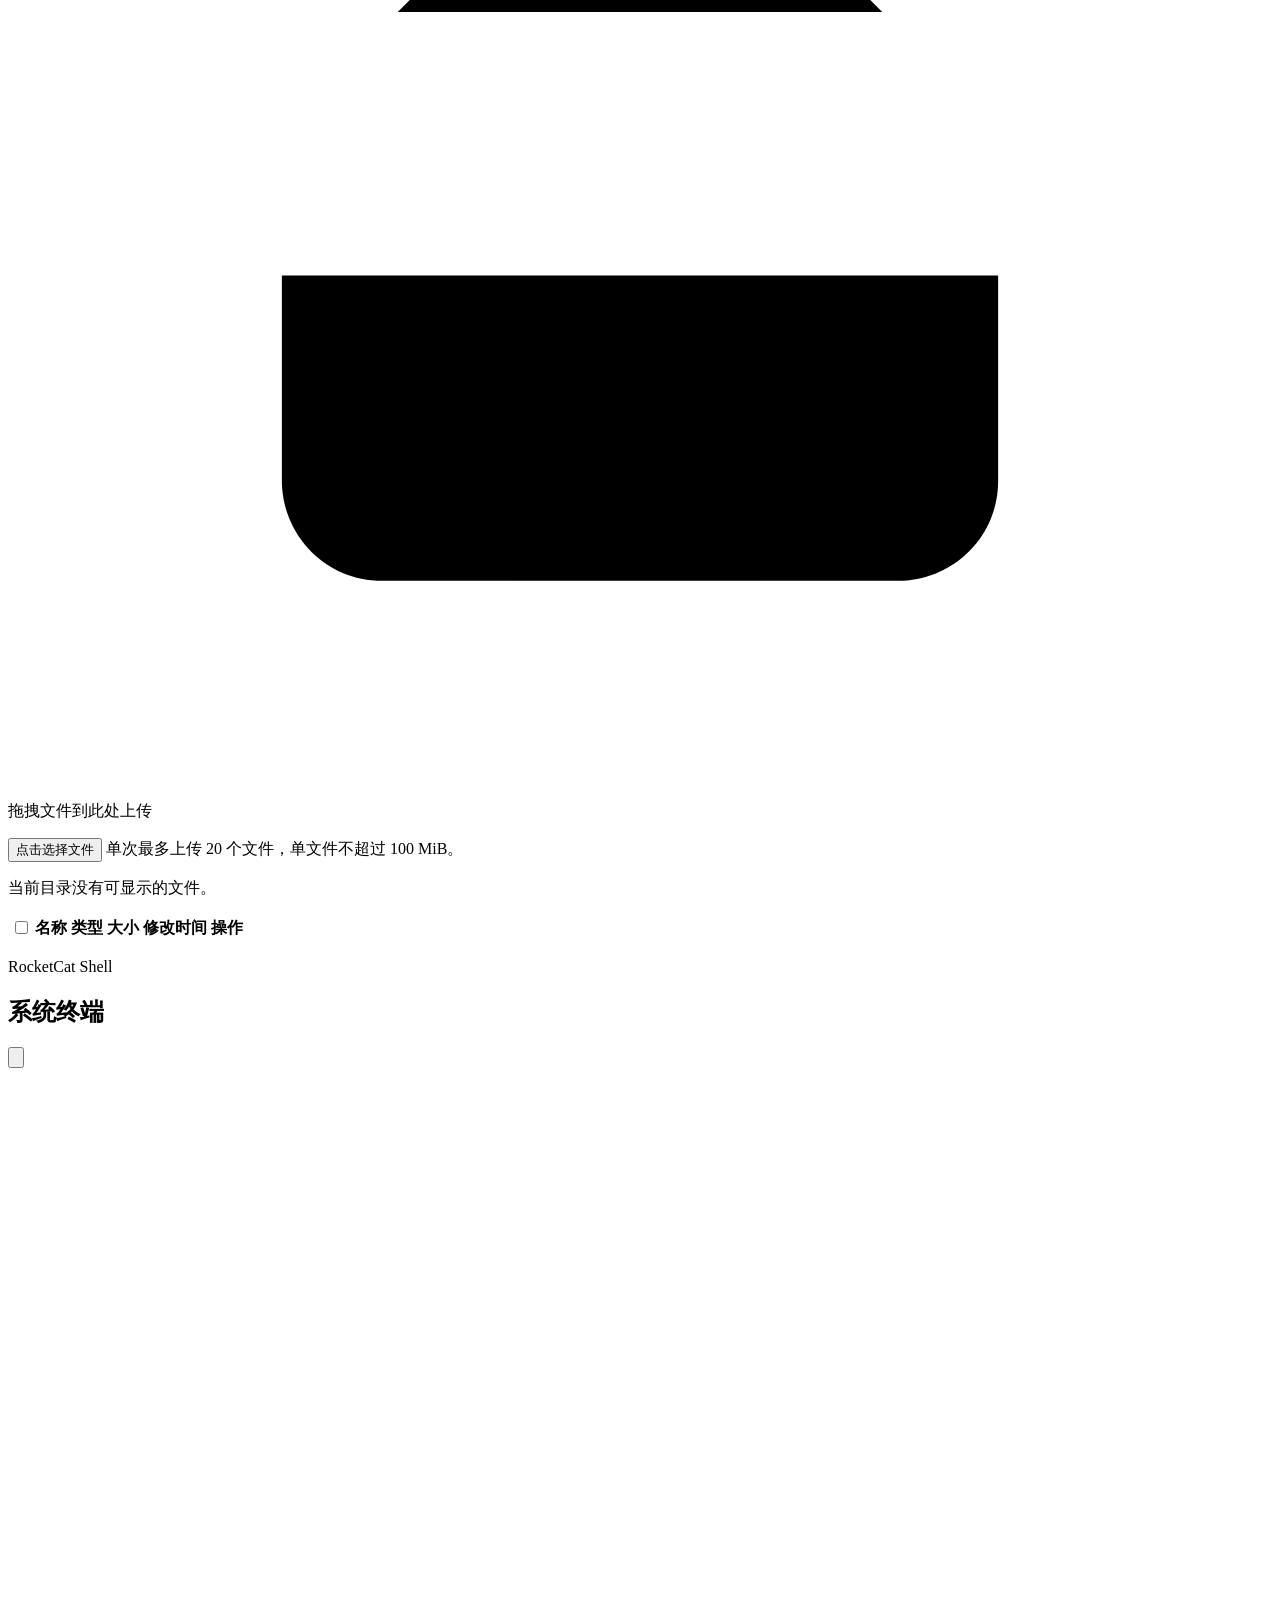
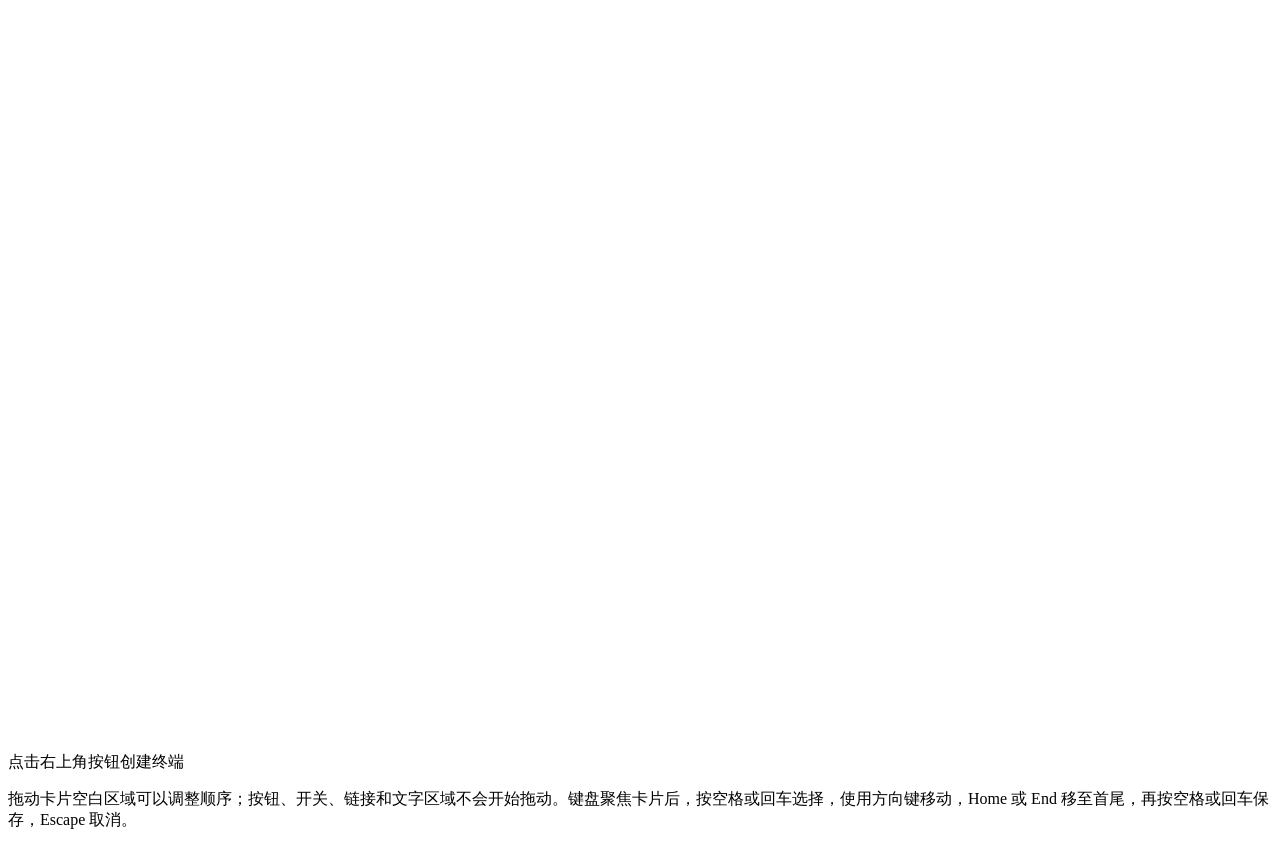
==== commit 3b94e9f4: "Release Docker v0.2.4 forwarded messages and lifecycle fixes" ====
--- a/rocketcat_shell/shell/static/index.html
+++ b/rocketcat_shell/shell/static/index.html
@@ -7,7 +7,7 @@
     <link rel="icon" type="image/png" href="/static/logo.png?v=20260824linux0231" />
     <link rel="apple-touch-icon" href="/static/logo.png?v=20260824linux0231" />
     <link rel="stylesheet" href="/static/vendor/xterm/xterm.css?v=20260615diagicons1" />
-    <link rel="stylesheet" href="/static/styles.css?v=20260824linux0231" />
+    <link rel="stylesheet" href="/static/styles.css?v=20261007linux0241" />
   </head>
   <body>
     <div class="shell-layout">
@@ -146,7 +146,7 @@
             <span id="sidebarRuntimeText">正在读取运行状态</span>
           </div>
           <div class="sidebar-meta">
-            <span id="sidebarVersion">v0.2.3</span>
+            <span id="sidebarVersion">v0.2.4</span>
             <button id="logoutButton" class="sidebar-logout" type="button">退出登录</button>
           </div>
         </footer>
@@ -960,7 +960,7 @@
               <span id="botTransportTypeBadge" class="transport-type-badge">Websocket客户端</span>
             </div>
             <div id="botTransportFields" class="field-grid two-columns transport-field-grid"></div>
-            <p class="settings-helper settings-helper-compact transport-docker-hint">Docker 中使用服务器类型时，请将监听 Host 设为 0.0.0.0，并使用 Compose 映射的 3000（HTTP / SSE）或 3001（WebSocket）端口；客户端连接宿主机服务请使用 host.docker.internal。</p>
+            <p class="settings-helper settings-helper-compact transport-docker-hint">Docker 中使用服务器类型时，请将监听 Host 设为 0.0.0.0；默认 Compose 将容器端口 3000 / 3001 映射到宿主机 16300 / 16301。只使用客户端类型时无需发布这两项端口；客户端连接宿主机服务请使用 host.docker.internal。</p>
             <div class="field-grid two-columns transport-identity-grid">
               <div class="field-block identity-review-field">
                 <span>User 映射</span>
@@ -1004,6 +1004,16 @@
                   <i></i>
                 </label>
               </div>
+              <div id="forwardMessagesToThreadSetting" class="span-two hidden">
+                <label class="field-switch">
+                  <span>是否将合并转发消息转为线程回复</span>
+                  <input name="forward_messages_to_thread" type="checkbox" aria-describedby="forwardMessagesToThreadHelp" />
+                  <i aria-hidden="true"></i>
+                </label>
+                <p id="forwardMessagesToThreadHelp" class="settings-helper settings-helper-compact">
+                  开启后，每批合并转发会作为独立讨论串发送；标题条数按上游最外层节点统计。
+                </p>
+              </div>
             </div>
           </section>
         </form>
@@ -1407,6 +1417,6 @@
 
     <script src="/static/vendor/xterm/xterm.js?v=20260615diagicons1"></script>
     <script src="/static/vendor/xterm/addon-fit.js?v=20260615diagicons1"></script>
-    <script src="/static/app.js?v=20260824linux0231"></script>
+    <script src="/static/app.js?v=sha256-e51eab9f8bf2784e"></script>
   </body>
 </html>
